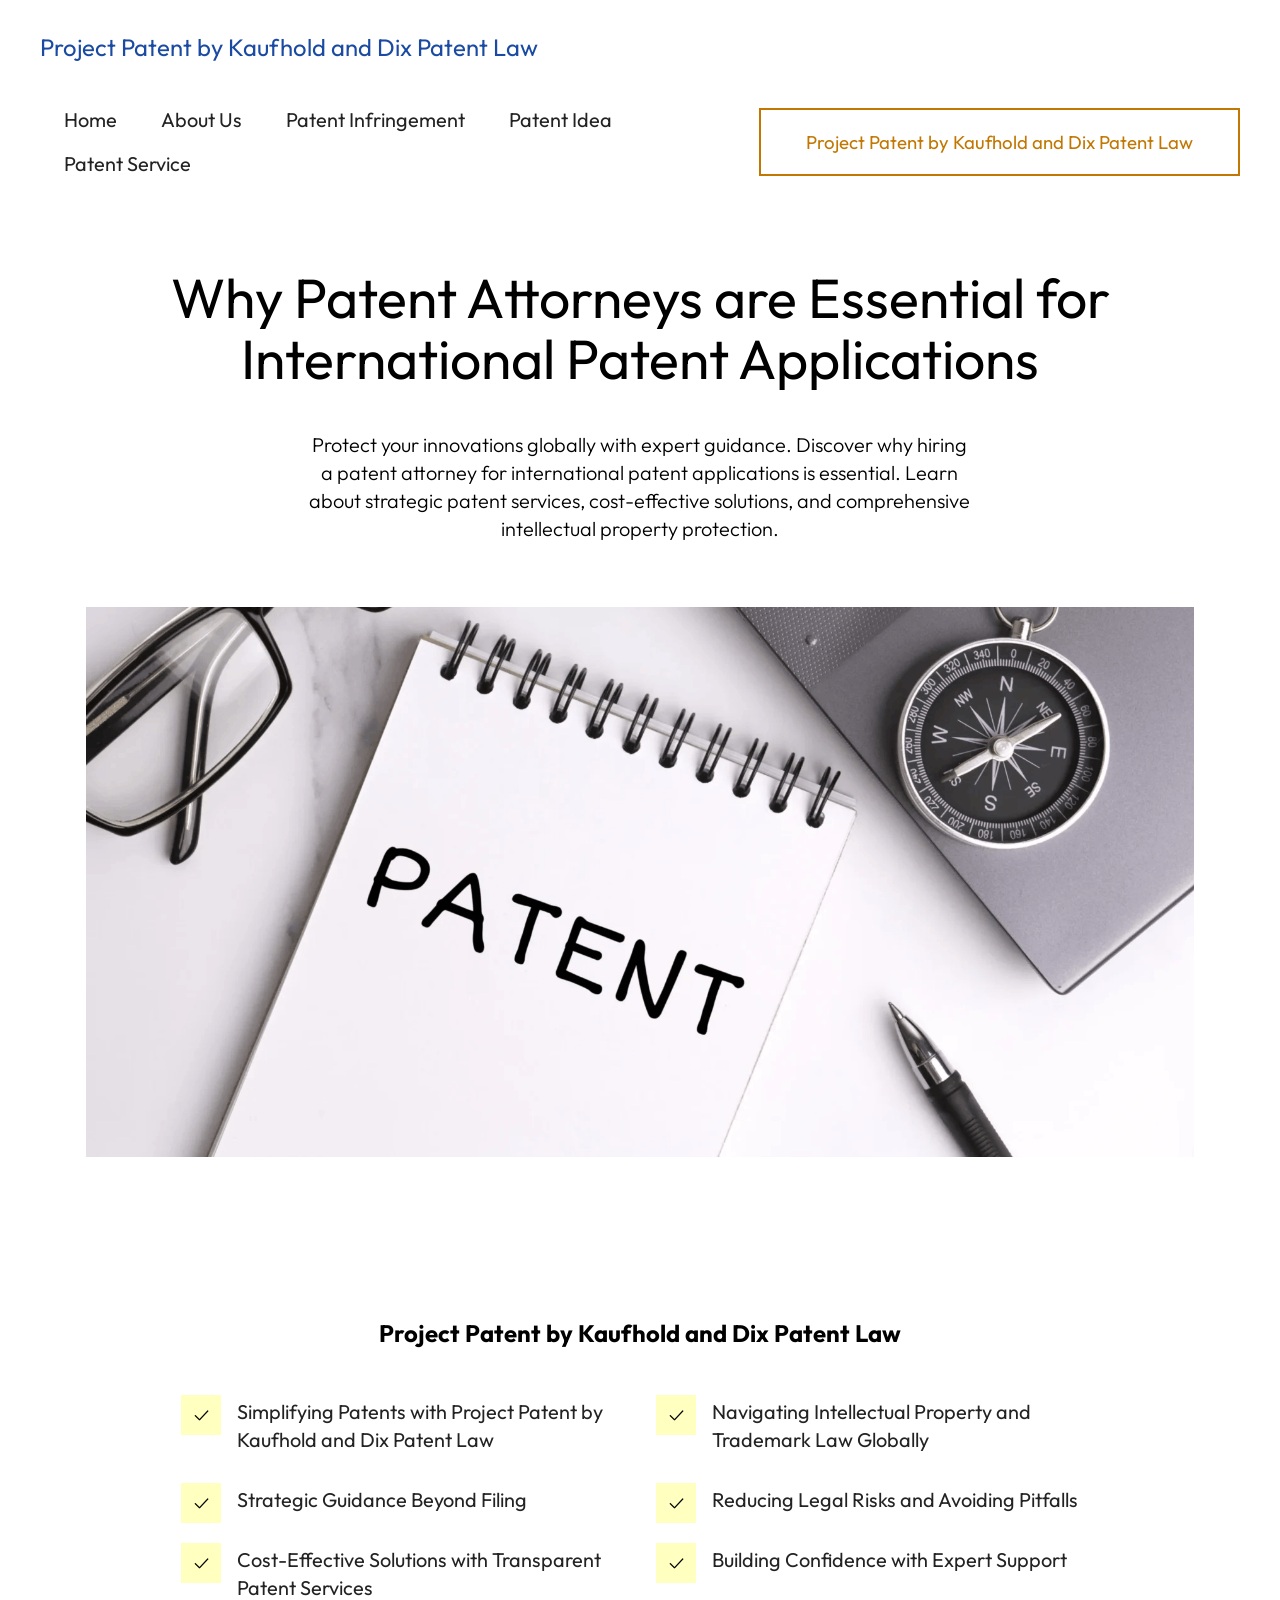
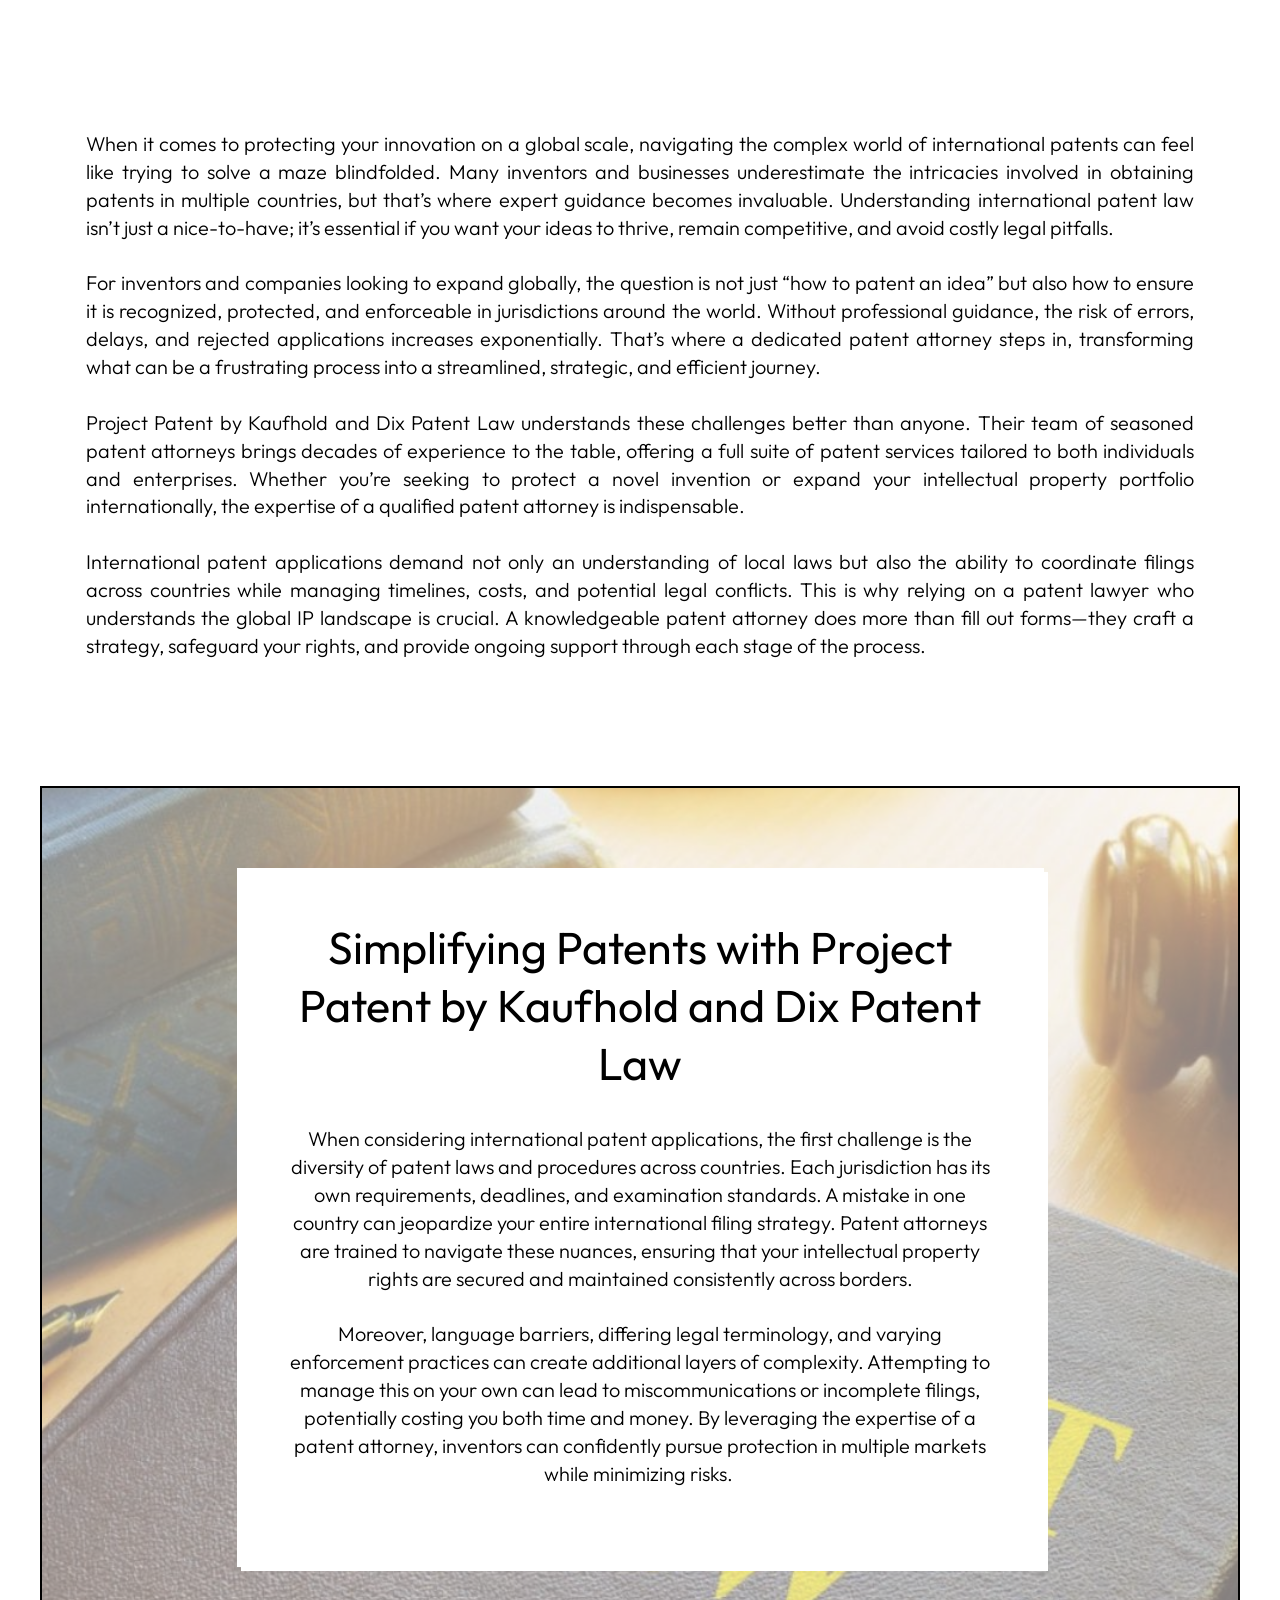
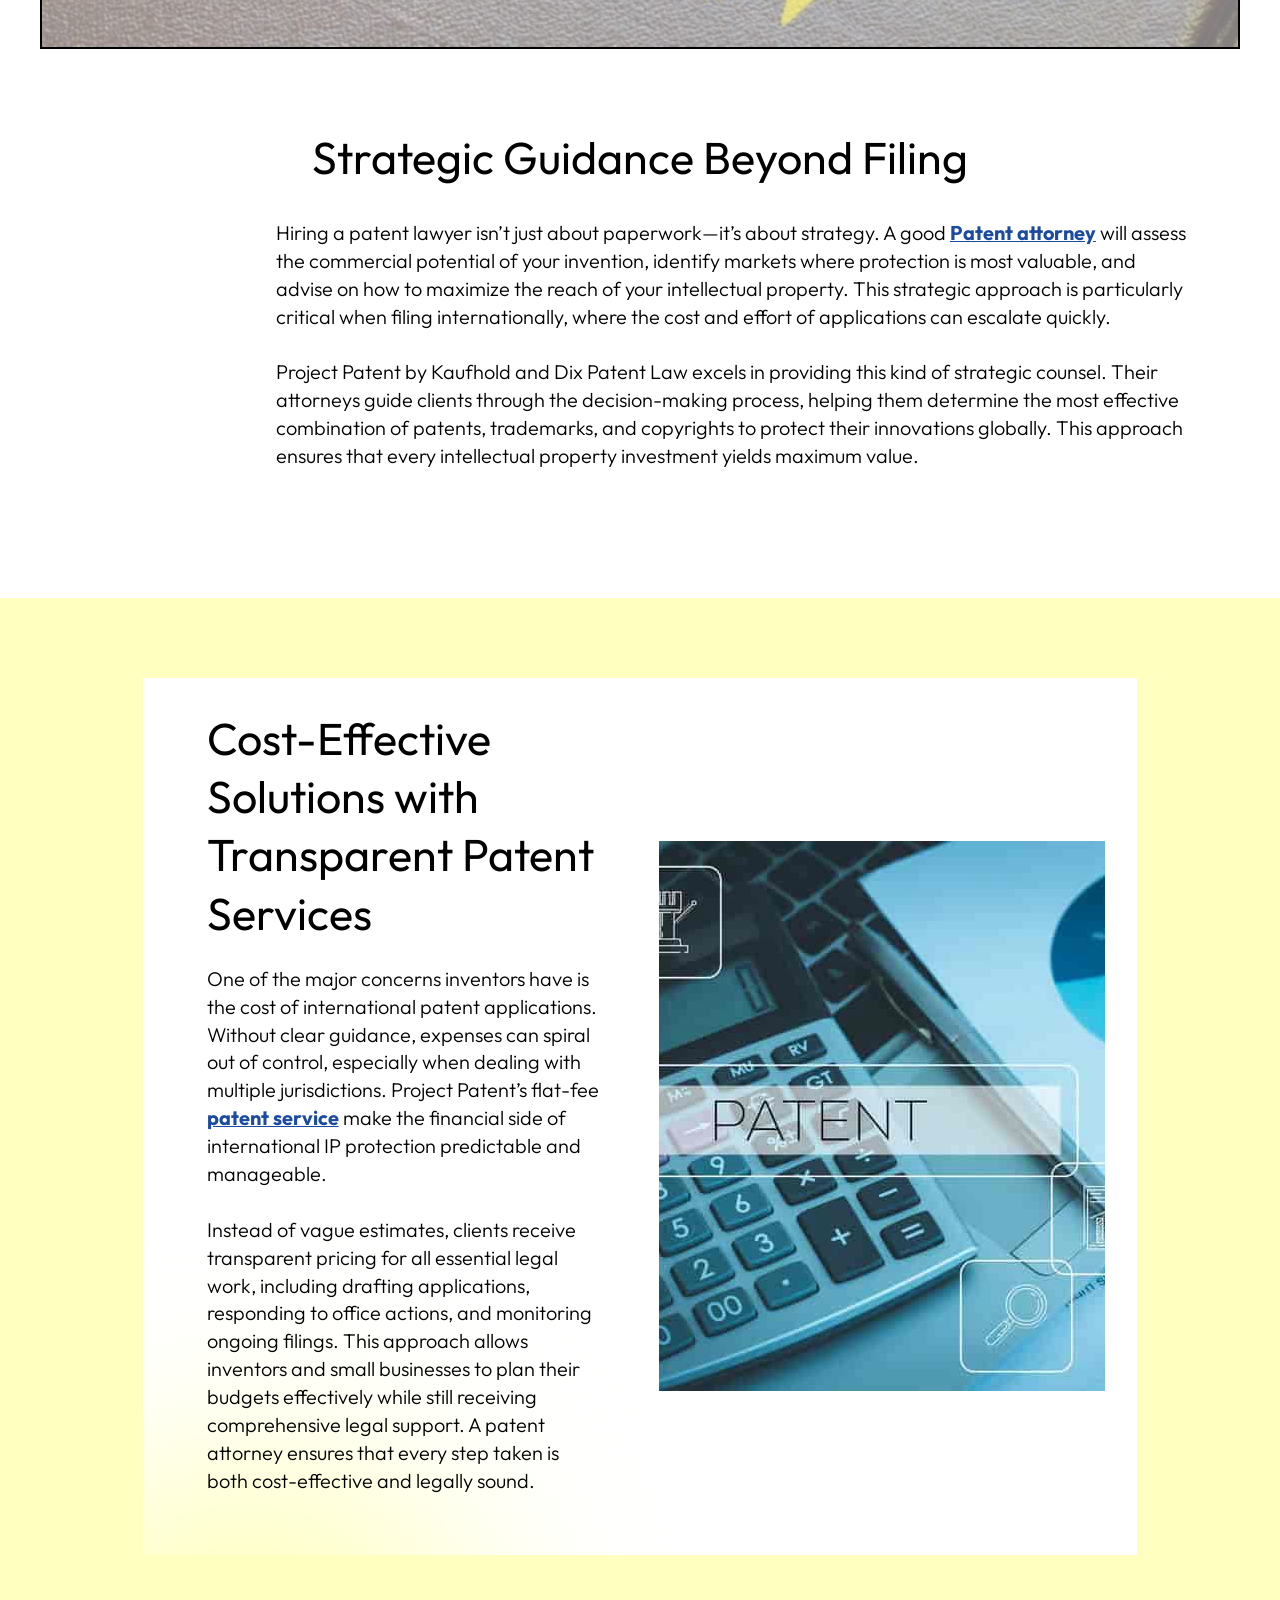
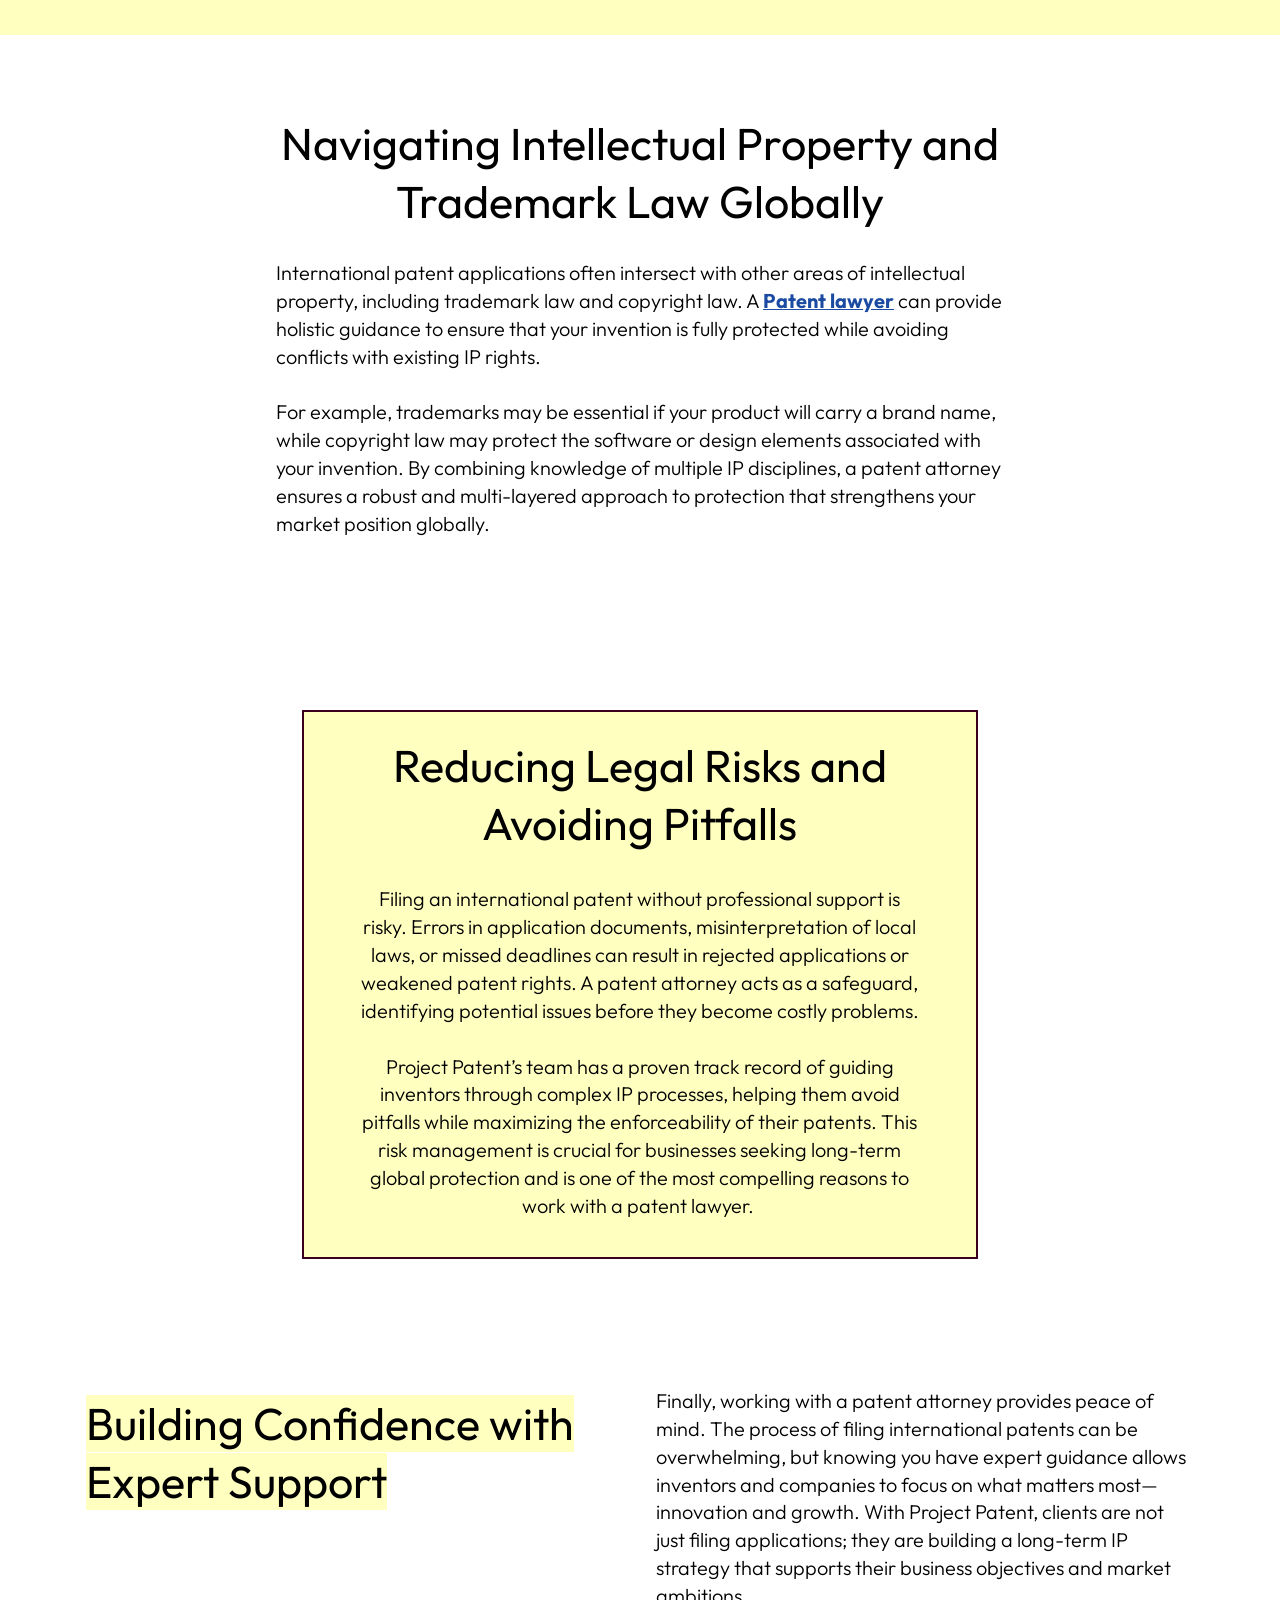
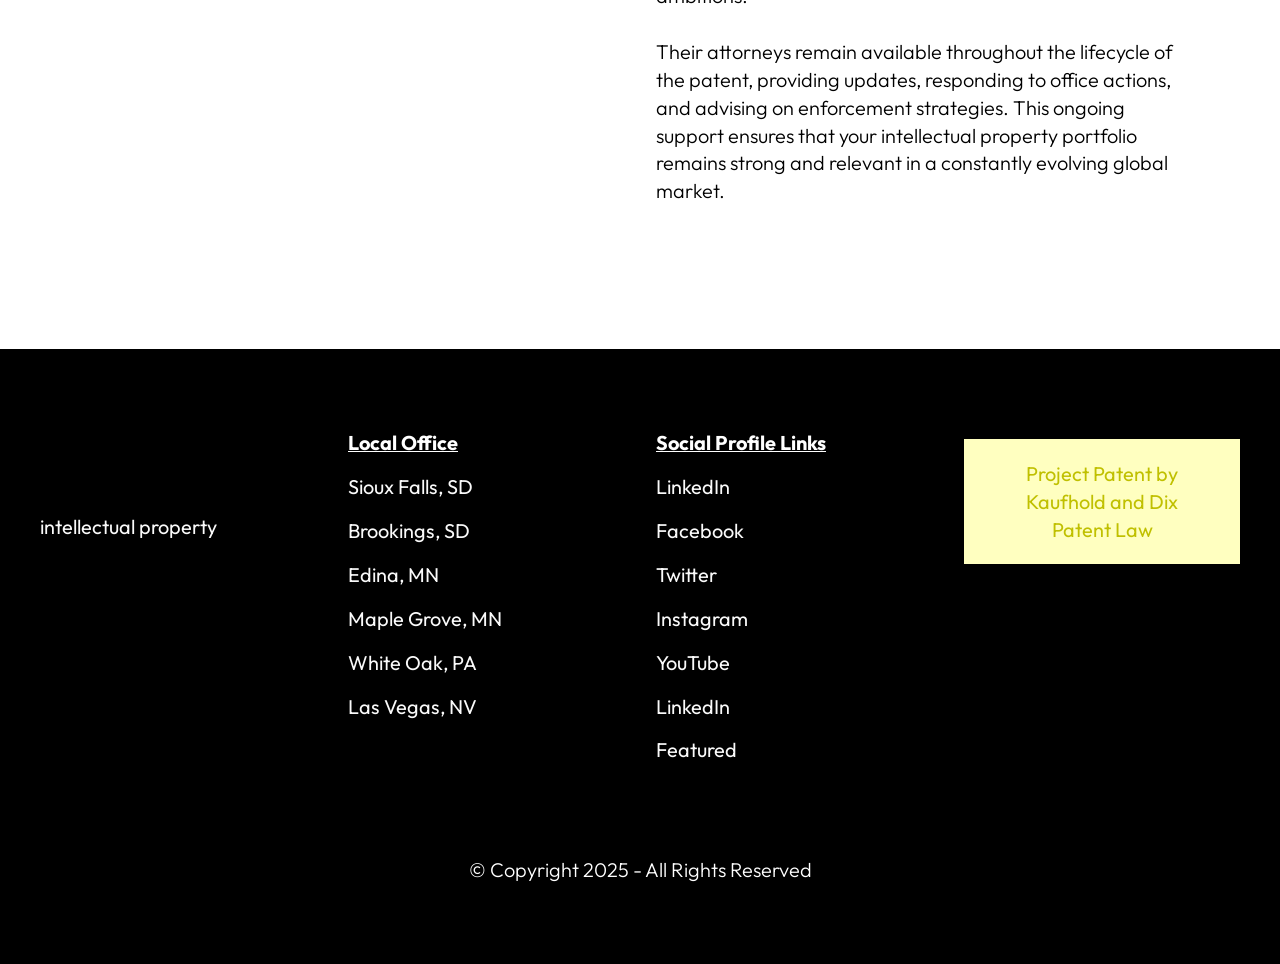
==== index.html @ 0f70f369 "Add files via upload" ====
<!DOCTYPE html>
<html  >
<head>

<script type="application/ld+json">
{
  "@context": "https://schema.org",
  "@type": "Organization",
  "name": "Project Patent by Kaufhold and Dix Patent Law",
  "url": "https://projectpatent.com/",
  "logo": ""
}
</script>
  
  <meta charset="UTF-8">
  <meta http-equiv="X-UA-Compatible" content="IE=edge">
  
  <meta name="viewport" content="width=device-width, initial-scale=1, minimum-scale=1">
  <link rel="shortcut icon" href="assets/images/icon-128x75.png" type="image/x-icon">
  <meta name="description" content="Protect your innovations globally with expert guidance. Discover why hiring a patent attorney for international patent applications is essential. Learn about strategic patent services, cost-effective solutions, and comprehensive intellectual property protection.">
  
  
  <title>Why Patent Attorneys are Essential for International Patent Applications</title>
  <link rel="stylesheet" href="assets/bootstrap/css/bootstrap.min.css">
  <link rel="stylesheet" href="assets/bootstrap/css/bootstrap-grid.min.css">
  <link rel="stylesheet" href="assets/bootstrap/css/bootstrap-reboot.min.css">
  <link rel="stylesheet" href="assets/dropdown/css/style.css">
  <link rel="stylesheet" href="assets/socicon/css/styles.css">
  <link rel="stylesheet" href="assets/theme/css/style.css">
  <link rel="preload" href="https://fonts.googleapis.com/css?family=Outfit:100,200,300,400,500,600,700,800,900&display=swap" as="style" onload="this.onload=null;this.rel='stylesheet'">
  <noscript><link rel="stylesheet" href="https://fonts.googleapis.com/css?family=Outfit:100,200,300,400,500,600,700,800,900&display=swap"></noscript>
  <link rel="preload" as="style" href="assets/mobirise/css/mbr-additional.css?v=E8bxP4"><link rel="stylesheet" href="assets/mobirise/css/mbr-additional.css?v=E8bxP4" type="text/css">

  
  
  
</head>
<body>
  
  <section data-bs-version="5.1" class="menu menu01 holidaym5 cid-uIeLC3ysGR" once="menu" id="menu01-0">
    

    <nav class="navbar navbar-dropdown navbar-expand-lg">
        <div class="content-wrap container-fluid">
            <div class="navbar-brand">
                
                <span class="navbar-caption-wrap"><a class="navbar-caption text-success text-primary display-5" href="index.html">Project Patent by Kaufhold and Dix Patent Law</a></span>
            </div>
            <button class="navbar-toggler" type="button" data-toggle="collapse" data-bs-toggle="collapse" data-target="#navbarSupportedContent" data-bs-target="#navbarSupportedContent" aria-controls="navbarNavAltMarkup" aria-expanded="false" aria-label="Toggle navigation">
                <div class="hamburger">
                    <span></span>
                    <span></span>
                    <span></span>
                    <span></span>
                </div>
            </button>
            <div class="collapse navbar-collapse" id="navbarSupportedContent">
                <ul class="navbar-nav nav-dropdown" data-app-modern-menu="true"><li class="nav-item"><a class="nav-link link text-black text-primary display-7" href="index.html">Home</a></li>
                    <li class="nav-item"><a class="nav-link link text-black text-primary display-7" href="about-us.html">About Us</a></li>
                    <li class="nav-item"><a class="nav-link link text-black text-primary display-7" href="patent-infringement.html">Patent Infringement</a>
                    </li><li class="nav-item"><a class="nav-link link text-black text-primary display-7" href="patent-idea.html">Patent Idea</a></li><li class="nav-item"><a class="nav-link link text-black text-primary display-7" href="patent-service.html">Patent Service</a></li></ul>
                
                <div class="navbar-buttons mbr-section-btn"><a class="btn btn-warning-outline display-4" href="index.html">
                    Project Patent by Kaufhold and Dix Patent Law</a></div>
            </div>
        </div>
    </nav>
</section>

<section data-bs-version="5.1" class="header02 holidaym5 cid-v4wSi3hVFo" id="header02-1m">
    

    
    

    <div class="container">
        <div class="row">
            <div class="col-12">
                <div class="content-wrapper">
                    <h2 class="mbr-section-title mbr-fonts-style display-1">Why Patent Attorneys are Essential for International Patent Applications</h2>
                    <div class="text-wrapper">
						<p class="mbr-text mbr-fonts-style display-7">
                            Protect your innovations globally with expert guidance. Discover why hiring a patent attorney for international patent applications is essential. Learn about strategic patent services, cost-effective solutions, and comprehensive intellectual property protection.
						</p>
					</div>
                    
                    <div class="image-wrapper">
                        <img class="w-100" src="assets/images/patent-law-servicess-in-india-scaled-e1696863213600-1920x873.png" alt="">
                    </div>
					
                </div>
            </div>
        </div>
    </div>
</section>

<section data-bs-version="5.1" class="list1 cid-v4wSSaVEpN" id="list01-1n">
    
    <div class="container">
        <div class="row justify-content-center">
            <div class="col-12">
                <h4 class="mbr-section-title mbr-fonts-style mb-5 display-5"><strong>Project Patent by Kaufhold and Dix Patent Law</strong></h4>
            </div>
            <div class="counter-container col-md-12 col-lg-5">

                <div class="mbr-text mbr-fonts-style display-7">
                    <ul>
                        <li><a href="index.html#article04-0" class="text-black">Simplifying Patents with Project Patent by Kaufhold and Dix Patent Law</a></li><a href="index.html#article04-0" class="text-primary">
                        </a><li><a href="index.html#article1-2" class="text-black">Strategic Guidance Beyond Filing</a></li><a href="index.html#article1-2" class="text-primary">
                        </a><li><a href="index.html#article01-1j" class="text-black">Cost-Effective Solutions with Transparent Patent Services</a></li>
                    </ul>
                </div>
            </div>
            <div class="counter-container col-md-12 col-lg-5">

                <div class="mbr-text mbr-fonts-style display-7">
                    <ul>
                        <li><a href="index.html#aarticle1-4" class="text-black">Navigating Intellectual Property and Trademark Law Globally</a></li><a href="index.html#aarticle1-4" class="text-primary">
                        </a><li><a href="index.html#article04-1k" class="text-black">Reducing Legal Risks and Avoiding Pitfalls</a></li><a href="index.html#article04-1k" class="text-primary">
                        </a><li><a href="index.html#article1-1l" class="text-black">Building Confidence with Expert Support</a></li>
                    </ul>
                </div>
            </div>
        </div>
    </div>
</section>

<section data-bs-version="5.1" class="content5 elevatem5 cid-v4wnvQ86Wc" id="content5-3">

    

    
    

    <div class="container">
        <div class="row">
            <div class="col-12">
                <div class="title-wrapper">
                    
                    <p class="mbr-text mbr-fonts-style display-7">When it comes to protecting your innovation on a global scale, navigating the complex world of international patents can feel like trying to solve a maze blindfolded. Many inventors and businesses underestimate the intricacies involved in obtaining patents in multiple countries, but that’s where expert guidance becomes invaluable. Understanding international patent law isn’t just a nice-to-have; it’s essential if you want your ideas to thrive, remain competitive, and avoid costly legal pitfalls.<br>
<br>For inventors and companies looking to expand globally, the question is not just “how to patent an idea” but also how to ensure it is recognized, protected, and enforceable in jurisdictions around the world. Without professional guidance, the risk of errors, delays, and rejected applications increases exponentially. That’s where a dedicated patent attorney steps in, transforming what can be a frustrating process into a streamlined, strategic, and efficient journey.<br>
<br>Project Patent by Kaufhold and Dix Patent Law understands these challenges better than anyone. Their team of seasoned patent attorneys brings decades of experience to the table, offering a full suite of patent services tailored to both individuals and enterprises. Whether you’re seeking to protect a novel invention or expand your intellectual property portfolio internationally, the expertise of a qualified patent attorney is indispensable.<br>
<br>International patent applications demand not only an understanding of local laws but also the ability to coordinate filings across countries while managing timelines, costs, and potential legal conflicts. This is why relying on a patent lawyer who understands the global IP landscape is crucial. A knowledgeable patent attorney does more than fill out forms—they craft a strategy, safeguard your rights, and provide ongoing support through each stage of the process.
<br><br><br>
                    </p>
                    
                    <div class="container-wrapper"></div>
                </div>
            </div>
        </div>
    </div>
</section>

<section data-bs-version="5.1" class="article04 servicem5 cid-v4wmgPw8dg" id="article04-0">
    

    
    

    <div class="container-fluid">
        <div class="row">
            <div class="col-12">
                <div class="content-wrapper">
                    <div class="card-wrapper">
                        <h2 class="mbr-section-title mbr-fonts-style display-2">Simplifying Patents with Project Patent by Kaufhold and Dix Patent Law</h2>
                        <p class="mbr-text mbr-fonts-style display-7">When considering international patent applications, the first challenge is the diversity of patent laws and procedures across countries. Each jurisdiction has its own requirements, deadlines, and examination standards. A mistake in one country can jeopardize your entire international filing strategy. Patent attorneys are trained to navigate these nuances, ensuring that your intellectual property rights are secured and maintained consistently across borders.<br>
<br>Moreover, language barriers, differing legal terminology, and varying enforcement practices can create additional layers of complexity. Attempting to manage this on your own can lead to miscommunications or incomplete filings, potentially costing you both time and money. By leveraging the expertise of a patent attorney, inventors can confidently pursue protection in multiple markets while minimizing risks.&nbsp;<br><br></p>
                    </div>
                    <div class="image-wrapper">
                        <img src="assets/images/patent-attorneys-1280x720.jpg" alt="">
                    </div>
                </div>
            </div>
        </div>
    </div>
</section>

<section data-bs-version="5.1" class="tutorm5 article1 cid-v4wnfIN66m" id="article1-2">
	
	<div class="container">
		<div class="row justify-content-end">
			<div class="col-md-12 col-lg-12">
				
				<h3 class="mbr-section-title mbr-fonts-style mb-4 mt-0 display-2">Strategic Guidance Beyond Filing</h3>
			</div>
			<div class="col-md-12 col-lg-10">
				<p class="mbr-text mbr-fonts-style display-7">Hiring a patent lawyer isn’t just about paperwork—it’s about strategy. A good <a href="https://projectpatent.com/" class="text-success"><strong><u>Patent attorney</u></strong></a> will assess the commercial potential of your invention, identify markets where protection is most valuable, and advise on how to maximize the reach of your intellectual property. This strategic approach is particularly critical when filing internationally, where the cost and effort of applications can escalate quickly.<br>
<br>Project Patent by Kaufhold and Dix Patent Law excels in providing this kind of strategic counsel. Their attorneys guide clients through the decision-making process, helping them determine the most effective combination of patents, trademarks, and copyrights to protect their innovations globally. This approach ensures that every intellectual property investment yields maximum value.&nbsp;<br></p>
			</div>
		</div>
	</div>
</section>

<section data-bs-version="5.1" class="article01 solvem5 cid-v4wQOgQozN" id="article01-1j">
    

    
    

    <div class="container-fluid">
        <div class="row justify-content-center">
            <div class="col-12 col-lg-10">
                <div class="card-wrapper">
                    <div class="gradient-wrapper"></div>
                    <div class="content-wrapper card">
                        
                        <h2 class="mbr-section-title mbr-fonts-style display-2">Cost-Effective Solutions with Transparent Patent Services</h2>
                        <p class="mbr-text mbr-fonts-style display-7">One of the major concerns inventors have is the cost of international patent applications. Without clear guidance, expenses can spiral out of control, especially when dealing with multiple jurisdictions. Project Patent’s flat-fee <a href="https://projectpatent.com/practice/patent-types" class="text-success"><strong><u>patent service</u></strong></a> make the financial side of international IP protection predictable and manageable.<br>
<br>Instead of vague estimates, clients receive transparent pricing for all essential legal work, including drafting applications, responding to office actions, and monitoring ongoing filings. This approach allows inventors and small businesses to plan their budgets effectively while still receiving comprehensive legal support. A patent attorney ensures that every step taken is both cost-effective and legally sound.&nbsp;<br><br></p>
                        
                    </div>
                    <div class="image-wrapper card">
                        <img src="assets/images/screenshot-1-patent-search-services-1-ysrge-741x550.jpg" alt="">
                    </div>
                </div>
            </div>
        </div>
    </div>
</section>

<section data-bs-version="5.1" class="article1 shopm5 cid-v4wnTp1Ty7" id="aarticle1-4">
    

    
    
    <div class="container">
        <div class="row justify-content-center">
            <div class="title col-md-12 col-lg-8">
                <h3 class="mbr-section-title mbr-fonts-style align-center mb-0 display-2">Navigating Intellectual Property and Trademark Law Globally</h3>
                <h4 class="mbr-section-subtitle align-center mbr-fonts-style mb-0 display-7"><br><div>International patent applications often intersect with other areas of intellectual property, including trademark law and copyright law. A <a href="https://projectpatent.com/how-to-patent-an-idea" class="text-success"><strong><u>Patent lawyer</u></strong></a> can provide holistic guidance to ensure that your invention is fully protected while avoiding conflicts with existing IP rights.</div><br><div>
</div><div>For example, trademarks may be essential if your product will carry a brand name, while copyright law may protect the software or design elements associated with your invention. By combining knowledge of multiple IP disciplines, a patent attorney ensures a robust and multi-layered approach to protection that strengthens your market position globally.
</div><div><br></div></h4>
                
            </div>
        </div>
    </div>
</section>

<section data-bs-version="5.1" class="article04 patientm5 cid-v4wRDvpsAF" id="article04-1k">
    

    
    

    <div class="container-fluid">
        <div class="row justify-content-center">
            <div class="col-12 col-lg-10">
                <div class="content-wrapper">
                    <div class="card-wrapper">
                        
                        <div class="title-wrapper">
                            <h2 class="mbr-section-title mbr-fonts-style display-2">Reducing Legal Risks and Avoiding Pitfalls</h2>
                        </div>
                        <div class="text-wrapper">
                            <p class="mbr-text mbr-fonts-style display-7">Filing an international patent without professional support is risky. Errors in application documents, misinterpretation of local laws, or missed deadlines can result in rejected applications or weakened patent rights. A patent attorney acts as a safeguard, identifying potential issues before they become costly problems.<br>
<br>Project Patent’s team has a proven track record of guiding inventors through complex IP processes, helping them avoid pitfalls while maximizing the enforceability of their patents. This risk management is crucial for businesses seeking long-term global protection and is one of the most compelling reasons to work with a patent lawyer.&nbsp;<br></p>
                        </div>
                        
                    </div>
                </div>
            </div>
        </div>
    </div>
</section>

<section data-bs-version="5.1" class="talkm5 article1 cid-v4wRRS3TQz" id="article1-1l">
	
	<div class="container">
		<div class="row justify-content-center">
			<div class="col-12 col-md align">
				<br>
				<h6 class="mbr-section-subtitle mbr-fonts-style mt-0 display-2">Building Confidence with Expert Support</h6>
			</div>
			<div class="col-md-12 my col-lg-6">
				<p class="mbr-text mbr-fonts-style mt-0 mb-0 pt-3 display-7">Finally, working with a patent attorney provides peace of mind. The process of filing international patents can be overwhelming, but knowing you have expert guidance allows inventors and companies to focus on what matters most—innovation and growth. With Project Patent, clients are not just filing applications; they are building a long-term IP strategy that supports their business objectives and market ambitions.<br>
<br>Their attorneys remain available throughout the lifecycle of the patent, providing updates, responding to office actions, and advising on enforcement strategies. This ongoing support ensures that your intellectual property portfolio remains strong and relevant in a constantly evolving global market.&nbsp;<br></p>
			</div>
		</div>
	</div>
</section>

<section data-bs-version="5.1" class="footer01 holidaym5 cid-uIeM3BVUKi" once="footers" id="footer01-g">
    

    
    

    <div class="container-fluid">
        <div class="row">
            <div class="col-12 col-lg-3">
                <div class="title-wrapper">
                    <h2 class="mbr-section-title mbr-fonts-style display-7"><a href="index.html" class="text-white"><br></a><br><br><a href="https://patentattorney.pages.dev/
" class="text-white">intellectual property</a></h2>
                </div>
            </div>
            <div class="col-12 col-lg-3">
                <div class="nav-wrapper">
                    <ul class="list mbr-fonts-style display-7">
                        <li class="item-wrap"><strong><u>Local Office</u></strong></li>
                        <li class="item-wrap"><a href="https://maps.app.goo.gl/QAoEsSXfuFz98AeW6" class="text-white">Sioux Falls, SD</a>
</li><li class="item-wrap"><a href="https://maps.app.goo.gl/FryrWgVqUQseBWjR9" class="text-white">Brookings, SD</a>
</li><li class="item-wrap"><a href="https://maps.app.goo.gl/3b91AK1cxVoUeaT87" class="text-white">Edina, MN</a>
</li><li class="item-wrap"><a href="https://maps.app.goo.gl/Ftm4C1RJTXV5syiF9" class="text-white">Maple Grove, MN</a>
</li><li class="item-wrap"><a href="https://maps.app.goo.gl/7kUKJ81yMYNYSNBJ6" class="text-white">White Oak, PA</a>
</li><li class="item-wrap"><a href="https://maps.app.goo.gl/A8KwVt1ZNx52qMy4A" class="text-white">Las Vegas, NV</a></li>
                    </ul>
                </div>
            </div>
            <div class="col-12 col-lg-3">
                <div class="nav-wrapper">
                    <ul class="list mbr-fonts-style display-7">
                        <li class="item-wrap"><strong><u>Social Profile Links</u></strong></li>
                        <li class="item-wrap"><a href="https://www.linkedin.com/company/kaufhold-dix-patent-law" class="text-white">LinkedIn</a>
</li><li class="item-wrap"><a href="https://www.facebook.com/kaufholdlaw/" class="text-white">Facebook</a>
</li><li class="item-wrap"><a href="https://x.com/Kaufhold_Dix" class="text-white">Twitter</a>
</li><li class="item-wrap"><a href="https://www.instagram.com/kaufhold_dix/" class="text-white">Instagram</a>
</li><li class="item-wrap"><a href="https://www.youtube.com/channel/UCqrubqevEuwUTIYhiWQu7wQ" class="text-white">YouTube</a>
</li><li class="item-wrap"><a href="https://www.linkedin.com/in/sean-kaufhold-381ba010" class="text-white">LinkedIn</a>
</li><li class="item-wrap"><a href="https://featured.com/p/sean-kaufhold" class="text-white">Featured</a></li>
                    </ul>
                </div>
            </div>
            <div class="col-12 col-lg-3">
                <div class="mbr-section-btn"><a class="btn btn-primary display-7" href="https://projectpatent.com/">
                        Project Patent by Kaufhold and Dix Patent Law
                    </a></div>
            </div>
            <div class="col-12">
                
                <p class="mbr-copy mbr-fonts-style display-7">
                    <br>© Copyright 2025 - All Rights Reserved
                </p>
            </div>
        </div>
    </div>
</section>


<script src="assets/bootstrap/js/bootstrap.bundle.min.js"></script>
  <script src="assets/smoothscroll/smooth-scroll.js"></script>
  <script src="assets/ytplayer/index.js"></script>
  <script src="assets/dropdown/js/navbar-dropdown.js"></script>
  <script src="assets/theme/js/script.js"></script>
  
  
  
</body>
</html>
---- assets/dropdown/css/style.css ----
.navbar-dropdown {
  left: 0;
  padding: 0;
  position: absolute;
  right: 0;
  top: 0;
  transition: all 0.45s ease;
  z-index: 1030;
  background: #282828; }
  .navbar-dropdown .navbar-logo {
    margin-right: 0.8rem;
    transition: margin 0.3s ease-in-out;
    vertical-align: middle; }
    .navbar-dropdown .navbar-logo img {
      height: 3.125rem;
      transition: all 0.3s ease-in-out; }
    .navbar-dropdown .navbar-logo.mbr-iconfont {
      font-size: 3.125rem;
      line-height: 3.125rem; }
  .navbar-dropdown .navbar-caption {
    font-weight: 700;
    white-space: normal;
    vertical-align: -4px;
    line-height: 3.125rem !important; }
    .navbar-dropdown .navbar-caption, .navbar-dropdown .navbar-caption:hover {
      color: inherit;
      text-decoration: none; }
  .navbar-dropdown .mbr-iconfont + .navbar-caption {
    vertical-align: -1px; }
  .navbar-dropdown.navbar-fixed-top {
    position: fixed; }
  .navbar-dropdown .navbar-brand span {
    vertical-align: -4px; }
  .navbar-dropdown.bg-color.transparent {
    background: none; }
  .navbar-dropdown.navbar-short .navbar-brand {
    padding: 0.625rem 0; }
    .navbar-dropdown.navbar-short .navbar-brand span {
      vertical-align: -1px; }
  .navbar-dropdown.navbar-short .navbar-caption {
    line-height: 2.375rem !important;
    vertical-align: -2px; }
  .navbar-dropdown.navbar-short .navbar-logo {
    margin-right: 0.5rem; }
    .navbar-dropdown.navbar-short .navbar-logo img {
      height: 2.375rem; }
    .navbar-dropdown.navbar-short .navbar-logo.mbr-iconfont {
      font-size: 2.375rem;
      line-height: 2.375rem; }
  .navbar-dropdown.navbar-short .mbr-table-cell {
    height: 3.625rem; }
  .navbar-dropdown .navbar-close {
    left: 0.6875rem;
    position: fixed;
    top: 0.75rem;
    z-index: 1000; }
  .navbar-dropdown .hamburger-icon {
    content: "";
    display: inline-block;
    vertical-align: middle;
    width: 16px;
    -webkit-box-shadow: 0 -6px 0 1px #282828,0 0 0 1px #282828,0 6px 0 1px #282828;
    -moz-box-shadow: 0 -6px 0 1px #282828,0 0 0 1px #282828,0 6px 0 1px #282828;
    box-shadow: 0 -6px 0 1px #282828,0 0 0 1px #282828,0 6px 0 1px #282828; }

.dropdown-menu .dropdown-toggle[data-toggle="dropdown-submenu"]::after {
  border-bottom: 0.35em solid transparent;
  border-left: 0.35em solid;
  border-right: 0;
  border-top: 0.35em solid transparent;
  margin-left: 0.3rem; }

.dropdown-menu .dropdown-item:focus {
  outline: 0; }

.nav-dropdown {
  font-size: 0.75rem;
  font-weight: 500;
  height: auto !important; }
  .nav-dropdown .nav-btn {
    padding-left: 1rem; }
  .nav-dropdown .link {
    margin: .667em 1.667em;
    font-weight: 500;
    padding: 0;
    transition: color .2s ease-in-out; }
    .nav-dropdown .link.dropdown-toggle {
      margin-right: 2.583em; }
      .nav-dropdown .link.dropdown-toggle::after {
        margin-left: .25rem;
        border-top: 0.35em solid;
        border-right: 0.35em solid transparent;
        border-left: 0.35em solid transparent;
        border-bottom: 0; }
      .nav-dropdown .link.dropdown-toggle[aria-expanded="true"] {
        margin: 0;
        padding: 0.667em 3.263em  0.667em 1.667em; }
  .nav-dropdown .link::after,
  .nav-dropdown .dropdown-item::after {
    color: inherit; }
  .nav-dropdown .btn {
    font-size: 0.75rem;
    font-weight: 700;
    letter-spacing: 0;
    margin-bottom: 0;
    padding-left: 1.25rem;
    padding-right: 1.25rem; }
  .nav-dropdown .dropdown-menu {
    border-radius: 0;
    border: 0;
    left: 0;
    margin: 0;
    padding-bottom: 1.25rem;
    padding-top: 1.25rem;
    position: relative; }
  .nav-dropdown .dropdown-submenu {
    margin-left: 0.125rem;
    top: 0; }
  .nav-dropdown .dropdown-item {
    font-weight: 500;
    line-height: 2;
    padding: 0.3846em 4.615em 0.3846em 1.5385em;
    position: relative;
    transition: color .2s ease-in-out, background-color .2s ease-in-out; }
    .nav-dropdown .dropdown-item::after {
      margin-top: -0.3077em;
      position: absolute;
      right: 1.1538em;
      top: 50%; }
    .nav-dropdown .dropdown-item:focus, .nav-dropdown .dropdown-item:hover {
      background: none; }

@media (max-width: 767px) {
  .nav-dropdown.navbar-toggleable-sm {
    bottom: 0;
    display: none;
    left: 0;
    overflow-x: hidden;
    position: fixed;
    top: 0;
    transform: translateX(-100%);
    -ms-transform: translateX(-100%);
    -webkit-transform: translateX(-100%);
    width: 18.75rem;
    z-index: 999; } }
.nav-dropdown.navbar-toggleable-xl {
  bottom: 0;
  display: none;
  left: 0;
  overflow-x: hidden;
  position: fixed;
  top: 0;
  transform: translateX(-100%);
  -ms-transform: translateX(-100%);
  -webkit-transform: translateX(-100%);
  width: 18.75rem;
  z-index: 999; }

.nav-dropdown-sm {
  display: block !important;
  overflow-x: hidden;
  overflow: auto;
  padding-top: 3.875rem; }
  .nav-dropdown-sm::after {
    content: "";
    display: block;
    height: 3rem;
    width: 100%; }
  .nav-dropdown-sm.collapse.in ~ .navbar-close {
    display: block !important; }
  .nav-dropdown-sm.collapsing, .nav-dropdown-sm.collapse.in {
    transform: translateX(0);
    -ms-transform: translateX(0);
    -webkit-transform: translateX(0);
    transition: all 0.25s ease-out;
    -webkit-transition: all 0.25s ease-out;
    background: #282828; }
  .nav-dropdown-sm.collapsing[aria-expanded="false"] {
    transform: translateX(-100%);
    -ms-transform: translateX(-100%);
    -webkit-transform: translateX(-100%); }
  .nav-dropdown-sm .nav-item {
    display: block;
    margin-left: 0 !important;
    padding-left: 0; }
  .nav-dropdown-sm .link,
  .nav-dropdown-sm .dropdown-item {
    border-top: 1px dotted rgba(255, 255, 255, 0.1);
    font-size: 0.8125rem;
    line-height: 1.6;
    margin: 0 !important;
    padding: 0.875rem 2.4rem 0.875rem 1.5625rem !important;
    position: relative;
    white-space: normal; }
    .nav-dropdown-sm .link:focus, .nav-dropdown-sm .link:hover,
    .nav-dropdown-sm .dropdown-item:focus,
    .nav-dropdown-sm .dropdown-item:hover {
      background: rgba(0, 0, 0, 0.2) !important;
      color: #c0a375; }
  .nav-dropdown-sm .nav-btn {
    position: relative;
    padding: 1.5625rem 1.5625rem 0 1.5625rem; }
    .nav-dropdown-sm .nav-btn::before {
      border-top: 1px dotted rgba(255, 255, 255, 0.1);
      content: "";
      left: 0;
      position: absolute;
      top: 0;
      width: 100%; }
    .nav-dropdown-sm .nav-btn + .nav-btn {
      padding-top: 0.625rem; }
      .nav-dropdown-sm .nav-btn + .nav-btn::before {
        display: none; }
  .nav-dropdown-sm .btn {
    padding: 0.625rem 0; }
  .nav-dropdown-sm .dropdown-toggle[data-toggle="dropdown-submenu"]::after {
    margin-left: .25rem;
    border-top: 0.35em solid;
    border-right: 0.35em solid transparent;
    border-left: 0.35em solid transparent;
    border-bottom: 0; }
  .nav-dropdown-sm .dropdown-toggle[data-toggle="dropdown-submenu"][aria-expanded="true"]::after {
    border-top: 0;
    border-right: 0.35em solid transparent;
    border-left: 0.35em solid transparent;
    border-bottom: 0.35em solid; }
  .nav-dropdown-sm .dropdown-menu {
    margin: 0;
    padding: 0;
    position: relative;
    top: 0;
    left: 0;
    width: 100%;
    border: 0;
    float: none;
    border-radius: 0;
    background: none; }
  .nav-dropdown-sm .dropdown-submenu {
    left: 100%;
    margin-left: 0.125rem;
    margin-top: -1.25rem;
    top: 0; }

.navbar-toggleable-sm .nav-dropdown .dropdown-menu {
  position: absolute; }

.navbar-toggleable-sm .nav-dropdown .dropdown-submenu {
  left: 100%;
  margin-left: 0.125rem;
  margin-top: -1.25rem;
  top: 0; }

.navbar-toggleable-sm.opened .nav-dropdown .dropdown-menu {
  position: relative; }

.navbar-toggleable-sm.opened .nav-dropdown .dropdown-submenu {
  left: 0;
  margin-left: 00rem;
  margin-top: 0rem;
  top: 0; }

.is-builder .nav-dropdown.collapsing {
  transition: none !important; }
---- assets/socicon/css/styles.css ----
@charset "UTF-8";

@font-face {
  font-family: 'Socicon';
  src:  url('../fonts/socicon.eot');
  src:  url('../fonts/socicon.eot?#iefix') format('embedded-opentype'),
    url('../fonts/socicon.woff2') format('woff2'),
    url('../fonts/socicon.ttf') format('truetype'),
    url('../fonts/socicon.woff') format('woff'),
    url('../fonts/socicon.svg#socicon') format('svg');
  font-weight: normal;
  font-style: normal;
  font-display: swap;
}

[data-icon]:before {
  font-family: "socicon" !important;
  content: attr(data-icon);
  font-style: normal !important;
  font-weight: normal !important;
  font-variant: normal !important;
  text-transform: none !important;
  speak: none;
  line-height: 1;
  -webkit-font-smoothing: antialiased;
  -moz-osx-font-smoothing: grayscale;
}

[class^="socicon-"], [class*=" socicon-"] {
  /* use !important to prevent issues with browser extensions that change fonts */
  font-family: 'Socicon' !important;
  speak: none;
  font-style: normal;
  font-weight: normal;
  font-variant: normal;
  text-transform: none;
  line-height: 1;

  /* Better Font Rendering =========== */
  -webkit-font-smoothing: antialiased;
  -moz-osx-font-smoothing: grayscale;
}

.socicon-500px:before {
  content: "\e000";
}
.socicon-8tracks:before {
  content: "\e001";
}
.socicon-airbnb:before {
  content: "\e002";
}
.socicon-alliance:before {
  content: "\e003";
}
.socicon-amazon:before {
  content: "\e004";
}
.socicon-amplement:before {
  content: "\e005";
}
.socicon-android:before {
  content: "\e006";
}
.socicon-angellist:before {
  content: "\e007";
}
.socicon-apple:before {
  content: "\e008";
}
.socicon-appnet:before {
  content: "\e009";
}
.socicon-baidu:before {
  content: "\e00a";
}
.socicon-bandcamp:before {
  content: "\e00b";
}
.socicon-battlenet:before {
  content: "\e00c";
}
.socicon-mixer:before {
  content: "\e00d";
}
.socicon-bebee:before {
  content: "\e00e";
}
.socicon-bebo:before {
  content: "\e00f";
}
.socicon-behance:before {
  content: "\e010";
}
.socicon-blizzard:before {
  content: "\e011";
}
.socicon-blogger:before {
  content: "\e012";
}
.socicon-buffer:before {
  content: "\e013";
}
.socicon-chrome:before {
  content: "\e014";
}
.socicon-coderwall:before {
  content: "\e015";
}
.socicon-curse:before {
  content: "\e016";
}
.socicon-dailymotion:before {
  content: "\e017";
}
.socicon-deezer:before {
  content: "\e018";
}
.socicon-delicious:before {
  content: "\e019";
}
.socicon-deviantart:before {
  content: "\e01a";
}
.socicon-diablo:before {
  content: "\e01b";
}
.socicon-digg:before {
  content: "\e01c";
}
.socicon-discord:before {
  content: "\e01d";
}
.socicon-disqus:before {
  content: "\e01e";
}
.socicon-douban:before {
  content: "\e01f";
}
.socicon-draugiem:before {
  content: "\e020";
}
.socicon-dribbble:before {
  content: "\e021";
}
.socicon-drupal:before {
  content: "\e022";
}
.socicon-ebay:before {
  content: "\e023";
}
.socicon-ello:before {
  content: "\e024";
}
.socicon-endomodo:before {
  content: "\e025";
}
.socicon-envato:before {
  content: "\e026";
}
.socicon-etsy:before {
  content: "\e027";
}
.socicon-facebook:before {
  content: "\e028";
}
.socicon-feedburner:before {
  content: "\e029";
}
.socicon-filmweb:before {
  content: "\e02a";
}
.socicon-firefox:before {
  content: "\e02b";
}
.socicon-flattr:before {
  content: "\e02c";
}
.socicon-flickr:before {
  content: "\e02d";
}
.socicon-formulr:before {
  content: "\e02e";
}
.socicon-forrst:before {
  content: "\e02f";
}
.socicon-foursquare:before {
  content: "\e030";
}
.socicon-friendfeed:before {
  content: "\e031";
}
.socicon-github:before {
  content: "\e032";
}
.socicon-goodreads:before {
  content: "\e033";
}
.socicon-google:before {
  content: "\e034";
}
.socicon-googlescholar:before {
  content: "\e035";
}
.socicon-googlegroups:before {
  content: "\e036";
}
.socicon-googlephotos:before {
  content: "\e037";
}
.socicon-googleplus:before {
  content: "\e038";
}
.socicon-grooveshark:before {
  content: "\e039";
}
.socicon-hackerrank:before {
  content: "\e03a";
}
.socicon-hearthstone:before {
  content: "\e03b";
}
.socicon-hellocoton:before {
  content: "\e03c";
}
.socicon-heroes:before {
  content: "\e03d";
}
.socicon-smashcast:before {
  content: "\e03e";
}
.socicon-horde:before {
  content: "\e03f";
}
.socicon-houzz:before {
  content: "\e040";
}
.socicon-icq:before {
  content: "\e041";
}
.socicon-identica:before {
  content: "\e042";
}
.socicon-imdb:before {
  content: "\e043";
}
.socicon-instagram:before {
  content: "\e044";
}
.socicon-issuu:before {
  content: "\e045";
}
.socicon-istock:before {
  content: "\e046";
}
.socicon-itunes:before {
  content: "\e047";
}
.socicon-keybase:before {
  content: "\e048";
}
.socicon-lanyrd:before {
  content: "\e049";
}
.socicon-lastfm:before {
  content: "\e04a";
}
.socicon-line:before {
  content: "\e04b";
}
.socicon-linkedin:before {
  content: "\e04c";
}
.socicon-livejournal:before {
  content: "\e04d";
}
.socicon-lyft:before {
  content: "\e04e";
}
.socicon-macos:before {
  content: "\e04f";
}
.socicon-mail:before {
  content: "\e050";
}
.socicon-medium:before {
  content: "\e051";
}
.socicon-meetup:before {
  content: "\e052";
}
.socicon-mixcloud:before {
  content: "\e053";
}
.socicon-modelmayhem:before {
  content: "\e054";
}
.socicon-mumble:before {
  content: "\e055";
}
.socicon-myspace:before {
  content: "\e056";
}
.socicon-newsvine:before {
  content: "\e057";
}
.socicon-nintendo:before {
  content: "\e058";
}
.socicon-npm:before {
  content: "\e059";
}
.socicon-odnoklassniki:before {
  content: "\e05a";
}
.socicon-openid:before {
  content: "\e05b";
}
.socicon-opera:before {
  content: "\e05c";
}
.socicon-outlook:before {
  content: "\e05d";
}
.socicon-overwatch:before {
  content: "\e05e";
}
.socicon-patreon:before {
  content: "\e05f";
}
.socicon-paypal:before {
  content: "\e060";
}
.socicon-periscope:before {
  content: "\e061";
}
.socicon-persona:before {
  content: "\e062";
}
.socicon-pinterest:before {
  content: "\e063";
}
.socicon-play:before {
  content: "\e064";
}
.socicon-player:before {
  content: "\e065";
}
.socicon-playstation:before {
  content: "\e066";
}
.socicon-pocket:before {
  content: "\e067";
}
.socicon-qq:before {
  content: "\e068";
}
.socicon-quora:before {
  content: "\e069";
}
.socicon-raidcall:before {
  content: "\e06a";
}
.socicon-ravelry:before {
  content: "\e06b";
}
.socicon-reddit:before {
  content: "\e06c";
}
.socicon-renren:before {
  content: "\e06d";
}
.socicon-researchgate:before {
  content: "\e06e";
}
.socicon-residentadvisor:before {
  content: "\e06f";
}
.socicon-reverbnation:before {
  content: "\e070";
}
.socicon-rss:before {
  content: "\e071";
}
.socicon-sharethis:before {
  content: "\e072";
}
.socicon-skype:before {
  content: "\e073";
}
.socicon-slideshare:before {
  content: "\e074";
}
.socicon-smugmug:before {
  content: "\e075";
}
.socicon-snapchat:before {
  content: "\e076";
}
.socicon-songkick:before {
  content: "\e077";
}
.socicon-soundcloud:before {
  content: "\e078";
}
.socicon-spotify:before {
  content: "\e079";
}
.socicon-stackexchange:before {
  content: "\e07a";
}
.socicon-stackoverflow:before {
  content: "\e07b";
}
.socicon-starcraft:before {
  content: "\e07c";
}
.socicon-stayfriends:before {
  content: "\e07d";
}
.socicon-steam:before {
  content: "\e07e";
}
.socicon-storehouse:before {
  content: "\e07f";
}
.socicon-strava:before {
  content: "\e080";
}
.socicon-streamjar:before {
  content: "\e081";
}
.socicon-stumbleupon:before {
  content: "\e082";
}
.socicon-swarm:before {
  content: "\e083";
}
.socicon-teamspeak:before {
  content: "\e084";
}
.socicon-teamviewer:before {
  content: "\e085";
}
.socicon-technorati:before {
  content: "\e086";
}
.socicon-telegram:before {
  content: "\e087";
}
.socicon-tripadvisor:before {
  content: "\e088";
}
.socicon-tripit:before {
  content: "\e089";
}
.socicon-triplej:before {
  content: "\e08a";
}
.socicon-tumblr:before {
  content: "\e08b";
}
.socicon-twitch:before {
  content: "\e08c";
}
.socicon-twitter:before {
  content: "\e08d";
}
.socicon-uber:before {
  content: "\e08e";
}
.socicon-ventrilo:before {
  content: "\e08f";
}
.socicon-viadeo:before {
  content: "\e090";
}
.socicon-viber:before {
  content: "\e091";
}
.socicon-viewbug:before {
  content: "\e092";
}
.socicon-vimeo:before {
  content: "\e093";
}
.socicon-vine:before {
  content: "\e094";
}
.socicon-vkontakte:before {
  content: "\e095";
}
.socicon-warcraft:before {
  content: "\e096";
}
.socicon-wechat:before {
  content: "\e097";
}
.socicon-weibo:before {
  content: "\e098";
}
.socicon-whatsapp:before {
  content: "\e099";
}
.socicon-wikipedia:before {
  content: "\e09a";
}
.socicon-windows:before {
  content: "\e09b";
}
.socicon-wordpress:before {
  content: "\e09c";
}
.socicon-wykop:before {
  content: "\e09d";
}
.socicon-xbox:before {
  content: "\e09e";
}
.socicon-xing:before {
  content: "\e09f";
}
.socicon-yahoo:before {
  content: "\e0a0";
}
.socicon-yammer:before {
  content: "\e0a1";
}
.socicon-yandex:before {
  content: "\e0a2";
}
.socicon-yelp:before {
  content: "\e0a3";
}
.socicon-younow:before {
  content: "\e0a4";
}
.socicon-youtube:before {
  content: "\e0a5";
}
.socicon-zapier:before {
  content: "\e0a6";
}
.socicon-zerply:before {
  content: "\e0a7";
}
.socicon-zomato:before {
  content: "\e0a8";
}
.socicon-zynga:before {
  content: "\e0a9";
}
.socicon-bluesky:before {
  content: "\e0aa";
}
.socicon-threads:before {
  content: "\e0ab";
}
.socicon-spreadshirt:before {
  content: "\e901";
}
.socicon-gamejolt:before {
  content: "\e902";
}
.socicon-trello:before {
  content: "\e903";
}
.socicon-tunein:before {
  content: "\e904";
}
.socicon-bloglovin:before {
  content: "\e905";
}
.socicon-gamewisp:before {
  content: "\e906";
}
.socicon-messenger:before {
  content: "\e907";
}
.socicon-pandora:before {
  content: "\e908";
}
.socicon-augment:before {
  content: "\e909";
}
.socicon-bitbucket:before {
  content: "\e90a";
}
.socicon-fyuse:before {
  content: "\e90b";
}
.socicon-yt-gaming:before {
  content: "\e90c";
}
.socicon-sketchfab:before {
  content: "\e90d";
}
.socicon-mobcrush:before {
  content: "\e90e";
}
.socicon-microsoft:before {
  content: "\e90f";
}
.socicon-realtor:before {
  content: "\e910";
}
.socicon-tidal:before {
  content: "\e911";
}
.socicon-qobuz:before {
  content: "\e912";
}
.socicon-natgeo:before {
  content: "\e913";
}
.socicon-mastodon:before {
  content: "\e914";
}
.socicon-unsplash:before {
  content: "\e915";
}
.socicon-homeadvisor:before {
  content: "\e916";
}
.socicon-angieslist:before {
  content: "\e917";
}
.socicon-codepen:before {
  content: "\e918";
}
.socicon-slack:before {
  content: "\e919";
}
.socicon-openaigym:before {
  content: "\e91a";
}
.socicon-logmein:before {
  content: "\e91b";
}
.socicon-fiverr:before {
  content: "\e91c";
}
.socicon-gotomeeting:before {
  content: "\e91d";
}
.socicon-aliexpress:before {
  content: "\e91e";
}
.socicon-guru:before {
  content: "\e91f";
}
.socicon-appstore:before {
  content: "\e920";
}
.socicon-homes:before {
  content: "\e921";
}
.socicon-zoom:before {
  content: "\e922";
}
.socicon-alibaba:before {
  content: "\e923";
}
.socicon-craigslist:before {
  content: "\e924";
}
.socicon-wix:before {
  content: "\e925";
}
.socicon-redfin:before {
  content: "\e926";
}
.socicon-googlecalendar:before {
  content: "\e927";
}
.socicon-shopify:before {
  content: "\e928";
}
.socicon-freelancer:before {
  content: "\e929";
}
.socicon-seedrs:before {
  content: "\e92a";
}
.socicon-bing:before {
  content: "\e92b";
}
.socicon-doodle:before {
  content: "\e92c";
}
.socicon-bonanza:before {
  content: "\e92d";
}
.socicon-squarespace:before {
  content: "\e92e";
}
.socicon-toptal:before {
  content: "\e92f";
}
.socicon-gust:before {
  content: "\e930";
}
.socicon-ask:before {
  content: "\e931";
}
.socicon-trulia:before {
  content: "\e932";
}
.socicon-loomly:before {
  content: "\e933";
}
.socicon-ghost:before {
  content: "\e934";
}
.socicon-upwork:before {
  content: "\e935";
}
.socicon-fundable:before {
  content: "\e936";
}
.socicon-booking:before {
  content: "\e937";
}
.socicon-googlemaps:before {
  content: "\e938";
}
.socicon-zillow:before {
  content: "\e939";
}
.socicon-niconico:before {
  content: "\e93a";
}
.socicon-toneden:before {
  content: "\e93b";
}
.socicon-crunchbase:before {
  content: "\e93c";
}
.socicon-homefy:before {
  content: "\e93d";
}
.socicon-calendly:before {
  content: "\e93e";
}
.socicon-livemaster:before {
  content: "\e93f";
}
.socicon-udemy:before {
  content: "\e940";
}
.socicon-codered:before {
  content: "\e941";
}
.socicon-origin:before {
  content: "\e942";
}
.socicon-nextdoor:before {
  content: "\e943";
}
.socicon-portfolio:before {
  content: "\e944";
}
.socicon-instructables:before {
  content: "\e945";
}
.socicon-gitlab:before {
  content: "\e946";
}
.socicon-hackernews:before {
  content: "\e947";
}
.socicon-smashwords:before {
  content: "\e948";
}
.socicon-kobo:before {
  content: "\e949";
}
.socicon-bookbub:before {
  content: "\e94a";
}
.socicon-mailru:before {
  content: "\e94b";
}
.socicon-moddb:before {
  content: "\e94c";
}
.socicon-indiedb:before {
  content: "\e94d";
}
.socicon-traxsource:before {
  content: "\e94e";
}
.socicon-gamefor:before {
  content: "\e94f";
}
.socicon-pixiv:before {
  content: "\e950";
}
.socicon-myanimelist:before {
  content: "\e951";
}
.socicon-blackberry:before {
  content: "\e952";
}
.socicon-wickr:before {
  content: "\e953";
}
.socicon-spip:before {
  content: "\e954";
}
.socicon-napster:before {
  content: "\e955";
}
.socicon-beatport:before {
  content: "\e956";
}
.socicon-hackerone:before {
  content: "\e957";
}
.socicon-internet:before {
  content: "\e958";
}
.socicon-ubuntu:before {
  content: "\e959";
}
.socicon-artstation:before {
  content: "\e95a";
}
.socicon-invision:before {
  content: "\e95b";
}
.socicon-torial:before {
  content: "\e95c";
}
.socicon-collectorz:before {
  content: "\e95d";
}
.socicon-seenthis:before {
  content: "\e95e";
}
.socicon-googleplaymusic:before {
  content: "\e95f";
}
.socicon-debian:before {
  content: "\e960";
}
.socicon-filmfreeway:before {
  content: "\e961";
}
.socicon-gnome:before {
  content: "\e962";
}
.socicon-itchio:before {
  content: "\e963";
}
.socicon-jamendo:before {
  content: "\e964";
}
.socicon-mix:before {
  content: "\e965";
}
.socicon-sharepoint:before {
  content: "\e966";
}
.socicon-tinder:before {
  content: "\e967";
}
.socicon-windguru:before {
  content: "\e968";
}
.socicon-cdbaby:before {
  content: "\e969";
}
.socicon-elementaryos:before {
  content: "\e96a";
}
.socicon-stage32:before {
  content: "\e96b";
}
.socicon-tiktok:before {
  content: "\e96c";
}
.socicon-gitter:before {
  content: "\e96d";
}
.socicon-letterboxd:before {
  content: "\e96e";
}
.socicon-threema:before {
  content: "\e96f";
}
.socicon-splice:before {
  content: "\e970";
}
.socicon-metapop:before {
  content: "\e971";
}
.socicon-naver:before {
  content: "\e972";
}
.socicon-remote:before {
  content: "\e973";
}
.socicon-flipboard:before {
  content: "\e974";
}
.socicon-googlehangouts:before {
  content: "\e975";
}
.socicon-dlive:before {
  content: "\e976";
}
.socicon-vsco:before {
  content: "\e977";
}
.socicon-stitcher:before {
  content: "\e978";
}
.socicon-avvo:before {
  content: "\e979";
}
.socicon-redbubble:before {
  content: "\e97a";
}
.socicon-society6:before {
  content: "\e97b";
}
.socicon-zazzle:before {
  content: "\e97c";
}
.socicon-eitaa:before {
  content: "\e97d";
}
.socicon-soroush:before {
  content: "\e97e";
}
.socicon-bale:before {
  content: "\e97f";
}
---- assets/theme/css/style.css ----
@charset "UTF-8";
section {
  background-color: #ffffff;
}

body {
  font-style: normal;
  line-height: 1.5;
  font-weight: 400;
  color: #232323;
  position: relative;
}

button {
  background-color: transparent;
  border-color: transparent;
}

.embla__button,
.carousel-control {
  background-color: #edefea !important;
  opacity: 0.8 !important;
  color: #464845 !important;
  border-color: #edefea !important;
}

.carousel .close,
.modalWindow .close {
  background-color: #edefea !important;
  color: #464845 !important;
  border-color: #edefea !important;
  opacity: 0.8 !important;
}

.carousel .close:hover,
.modalWindow .close:hover {
  opacity: 1 !important;
}

.carousel-indicators li {
  background-color: #edefea !important;
  border: 2px solid #464845 !important;
}

.carousel-indicators li:hover,
.carousel-indicators li:active {
  opacity: 0.8 !important;
}

.embla__button:hover,
.carousel-control:hover {
  background-color: #edefea !important;
  opacity: 1 !important;
}

.modalWindow-video-container {
  height: 80%;
}

section,
.container,
.container-fluid {
  position: relative;
  word-wrap: break-word;
}

a.mbr-iconfont:hover {
  text-decoration: none;
}

.article .lead p,
.article .lead ul,
.article .lead ol,
.article .lead pre,
.article .lead blockquote {
  margin-bottom: 0;
}

a {
  font-style: normal;
  font-weight: 400;
  cursor: pointer;
}
a, a:hover {
  text-decoration: none;
}

.mbr-section-title {
  font-style: normal;
  line-height: 1.3;
}

.mbr-section-subtitle {
  line-height: 1.3;
}

.mbr-text {
  font-style: normal;
  line-height: 1.7;
}

h1,
h2,
h3,
h4,
h5,
h6,
.display-1,
.display-2,
.display-4,
.display-5,
.display-7,
span,
p,
a {
  line-height: 1;
  word-break: break-word;
  word-wrap: break-word;
  font-weight: 400;
}

b,
strong {
  font-weight: bold;
}

input:-webkit-autofill, input:-webkit-autofill:hover, input:-webkit-autofill:focus, input:-webkit-autofill:active {
  transition-delay: 9999s;
  -webkit-transition-property: background-color, color;
  transition-property: background-color, color;
}

textarea[type=hidden] {
  display: none;
}

section {
  background-position: 50% 50%;
  background-repeat: no-repeat;
  background-size: cover;
}
section .mbr-background-video,
section .mbr-background-video-preview {
  position: absolute;
  bottom: 0;
  left: 0;
  right: 0;
  top: 0;
}

.hidden {
  visibility: hidden;
}

.mbr-z-index20 {
  z-index: 20;
}

/*! Base colors */
.mbr-white {
  color: #ffffff;
}

.mbr-black {
  color: #111111;
}

.mbr-bg-white {
  background-color: #ffffff;
}

.mbr-bg-black {
  background-color: #000000;
}

/*! Text-aligns */
.align-left {
  text-align: left;
}

.align-center {
  text-align: center;
}

.align-right {
  text-align: right;
}

/*! Font-weight  */
.mbr-light {
  font-weight: 300;
}

.mbr-regular {
  font-weight: 400;
}

.mbr-semibold {
  font-weight: 500;
}

.mbr-bold {
  font-weight: 700;
}

/*! Media  */
.media-content {
  flex-basis: 100%;
}

.media-container-row {
  display: flex;
  flex-direction: row;
  flex-wrap: wrap;
  justify-content: center;
  align-content: center;
  align-items: start;
}
.media-container-row .media-size-item {
  width: 400px;
}

.media-container-column {
  display: flex;
  flex-direction: column;
  flex-wrap: wrap;
  justify-content: center;
  align-content: center;
  align-items: stretch;
}
.media-container-column > * {
  width: 100%;
}

@media (min-width: 992px) {
  .media-container-row {
    flex-wrap: nowrap;
  }
}
figure {
  margin-bottom: 0;
  overflow: hidden;
}

figure[mbr-media-size] {
  transition: width 0.1s;
}

img,
iframe {
  display: block;
  width: 100%;
}

.card {
  background-color: transparent;
  border: none;
}

.card-box {
  width: 100%;
}

.card-img {
  text-align: center;
  flex-shrink: 0;
  -webkit-flex-shrink: 0;
}

.media {
  max-width: 100%;
  margin: 0 auto;
}

.mbr-figure {
  align-self: center;
}

.media-container > div {
  max-width: 100%;
}

.mbr-figure img,
.card-img img {
  width: 100%;
}

@media (max-width: 991px) {
  .media-size-item {
    width: auto !important;
  }
  .media {
    width: auto;
  }
  .mbr-figure {
    width: 100% !important;
  }
}
/*! Buttons */
.mbr-section-btn {
  margin-left: -0.6rem;
  margin-right: -0.6rem;
  font-size: 0;
}

.btn {
  font-weight: 600;
  border-width: 1px;
  font-style: normal;
  margin: 0.6rem 0.6rem;
  white-space: normal;
  transition: all 0.2s ease-in-out;
  display: inline-flex;
  align-items: center;
  justify-content: center;
  word-break: break-word;
}

.btn-sm {
  font-weight: 600;
  letter-spacing: 0px;
  transition: all 0.3s ease-in-out;
}

.btn-md {
  font-weight: 600;
  letter-spacing: 0px;
  transition: all 0.3s ease-in-out;
}

.btn-lg {
  font-weight: 600;
  letter-spacing: 0px;
  transition: all 0.3s ease-in-out;
}

.btn-form {
  margin: 0;
}
.btn-form:hover {
  cursor: pointer;
}

nav .mbr-section-btn {
  margin-left: 0rem;
  margin-right: 0rem;
}

/*! Btn icon margin */
.btn .mbr-iconfont,
.btn.btn-sm .mbr-iconfont {
  order: 1;
  cursor: pointer;
  margin-left: 0.5rem;
  vertical-align: sub;
}

.btn.btn-md .mbr-iconfont,
.btn.btn-md .mbr-iconfont {
  margin-left: 0.8rem;
}

.mbr-regular {
  font-weight: 400;
}

.mbr-semibold {
  font-weight: 500;
}

.mbr-bold {
  font-weight: 700;
}

[type=submit] {
  -webkit-appearance: none;
}

/*! Full-screen */
.mbr-fullscreen .mbr-overlay {
  min-height: 100vh;
}

.mbr-fullscreen {
  display: flex;
  display: -moz-flex;
  display: -ms-flex;
  display: -o-flex;
  align-items: center;
  min-height: 100vh;
  padding-top: 3rem;
  padding-bottom: 3rem;
}

/*! Map */
.map {
  height: 25rem;
  position: relative;
}
.map iframe {
  width: 100%;
  height: 100%;
}

/*! Scroll to top arrow */
.mbr-arrow-up {
  bottom: 25px;
  right: 90px;
  position: fixed;
  text-align: right;
  z-index: 5000;
  color: #ffffff;
  font-size: 22px;
}

.mbr-arrow-up a {
  background: rgba(0, 0, 0, 0.2);
  border-radius: 50%;
  color: #fff;
  display: inline-block;
  height: 60px;
  width: 60px;
  border: 2px solid #fff;
  outline-style: none !important;
  position: relative;
  text-decoration: none;
  transition: all 0.3s ease-in-out;
  cursor: pointer;
  text-align: center;
}
.mbr-arrow-up a:hover {
  background-color: rgba(0, 0, 0, 0.4);
}
.mbr-arrow-up a i {
  line-height: 60px;
}

.mbr-arrow-up-icon {
  display: block;
  color: #fff;
}

.mbr-arrow-up-icon::before {
  content: "›";
  display: inline-block;
  font-family: serif;
  font-size: 22px;
  line-height: 1;
  font-style: normal;
  position: relative;
  top: 6px;
  left: -4px;
  transform: rotate(-90deg);
}

/*! Arrow Down */
.mbr-arrow {
  position: absolute;
  bottom: 45px;
  left: 50%;
  width: 60px;
  height: 60px;
  cursor: pointer;
  background-color: rgba(80, 80, 80, 0.5);
  border-radius: 50%;
  transform: translateX(-50%);
}
@media (max-width: 767px) {
  .mbr-arrow {
    display: none;
  }
}
.mbr-arrow > a {
  display: inline-block;
  text-decoration: none;
  outline-style: none;
  animation: arrowdown 1.7s ease-in-out infinite;
  color: #ffffff;
}
.mbr-arrow > a > i {
  position: absolute;
  top: -2px;
  left: 15px;
  font-size: 2rem;
}

#scrollToTop a i::before {
  content: "";
  position: absolute;
  display: block;
  border-bottom: 2.5px solid #fff;
  border-left: 2.5px solid #fff;
  width: 27.8%;
  height: 27.8%;
  left: 50%;
  top: 51%;
  transform: translateY(-30%) translateX(-50%) rotate(135deg);
}

@keyframes arrowdown {
  0% {
    transform: translateY(0px);
  }
  50% {
    transform: translateY(-5px);
  }
  100% {
    transform: translateY(0px);
  }
}
@media (max-width: 500px) {
  .mbr-arrow-up {
    left: 0;
    right: 0;
    text-align: center;
  }
}
/*Gradients animation*/
@keyframes gradient-animation {
  from {
    background-position: 0% 100%;
    animation-timing-function: ease-in-out;
  }
  to {
    background-position: 100% 0%;
    animation-timing-function: ease-in-out;
  }
}
.bg-gradient {
  background-size: 200% 200%;
  animation: gradient-animation 5s infinite alternate;
  -webkit-animation: gradient-animation 5s infinite alternate;
}

.menu .navbar-brand {
  display: -webkit-flex;
}
.menu .navbar-brand span {
  display: flex;
  display: -webkit-flex;
}
.menu .navbar-brand .navbar-caption-wrap {
  display: -webkit-flex;
}
.menu .navbar-brand .navbar-logo img {
  display: -webkit-flex;
  width: auto;
}
@media (min-width: 768px) and (max-width: 991px) {
  .menu .navbar-toggleable-sm .navbar-nav {
    display: -ms-flexbox;
  }
}
@media (max-width: 991px) {
  .menu .navbar-collapse {
    max-height: 93.5vh;
  }
  .menu .navbar-collapse.show {
    overflow: auto;
  }
}
@media (min-width: 992px) {
  .menu .navbar-nav.nav-dropdown {
    display: -webkit-flex;
  }
  .menu .navbar-toggleable-sm .navbar-collapse {
    display: -webkit-flex !important;
  }
  .menu .collapsed .navbar-collapse {
    max-height: 93.5vh;
  }
  .menu .collapsed .navbar-collapse.show {
    overflow: auto;
  }
}
@media (max-width: 767px) {
  .menu .navbar-collapse {
    max-height: 80vh;
  }
}

.nav-link .mbr-iconfont {
  margin-right: 0.5rem;
}

.navbar {
  display: -webkit-flex;
  -webkit-flex-wrap: wrap;
  -webkit-align-items: center;
  -webkit-justify-content: space-between;
}

.navbar-collapse {
  -webkit-flex-basis: 100%;
  -webkit-flex-grow: 1;
  -webkit-align-items: center;
}

.nav-dropdown .link {
  padding: 0.667em 1.667em !important;
  margin: 0 !important;
}

.nav {
  display: -webkit-flex;
  -webkit-flex-wrap: wrap;
}

.row {
  display: -webkit-flex;
  -webkit-flex-wrap: wrap;
}

.justify-content-center {
  -webkit-justify-content: center;
}

.form-inline {
  display: -webkit-flex;
}

.card-wrapper {
  -webkit-flex: 1;
}

.carousel-control {
  z-index: 10;
  display: -webkit-flex;
}

.carousel-controls {
  display: -webkit-flex;
}

.media {
  display: -webkit-flex;
}

.form-group:focus {
  outline: none;
}

.jq-selectbox__select {
  padding: 7px 0;
  position: relative;
}

.jq-selectbox__dropdown {
  overflow: hidden;
  border-radius: 10px;
  position: absolute;
  top: 100%;
  left: 0 !important;
  width: 100% !important;
}

.jq-selectbox__trigger-arrow {
  right: 0;
  transform: translateY(-50%);
}

.jq-selectbox li {
  padding: 1.07em 0.5em;
}

input[type=range] {
  padding-left: 0 !important;
  padding-right: 0 !important;
}

.modal-dialog,
.modal-content {
  height: 100%;
}

.modal-dialog .carousel-inner {
  height: calc(100vh - 1.75rem);
}
@media (max-width: 575px) {
  .modal-dialog .carousel-inner {
    height: calc(100vh - 1rem);
  }
}

.carousel-item {
  text-align: center;
}

.carousel-item img {
  margin: auto;
}

.navbar-toggler {
  align-self: flex-start;
  padding: 0.25rem 0.75rem;
  font-size: 1.25rem;
  line-height: 1;
  background: transparent;
  border: 1px solid transparent;
  border-radius: 0.25rem;
}

.navbar-toggler:focus,
.navbar-toggler:hover {
  text-decoration: none;
  box-shadow: none;
}

.navbar-toggler-icon {
  display: inline-block;
  width: 1.5em;
  height: 1.5em;
  vertical-align: middle;
  content: "";
  background: no-repeat center center;
  background-size: 100% 100%;
}

.navbar-toggler-left {
  position: absolute;
  left: 1rem;
}

.navbar-toggler-right {
  position: absolute;
  right: 1rem;
}

.card-img {
  width: auto;
}

.menu .navbar.collapsed:not(.beta-menu) {
  flex-direction: column;
}

.carousel-item.active,
.carousel-item-next,
.carousel-item-prev {
  display: flex;
}

.note-air-layout .dropup .dropdown-menu,
.note-air-layout .navbar-fixed-bottom .dropdown .dropdown-menu {
  bottom: initial !important;
}

html,
body {
  height: auto;
  min-height: 100vh;
}

.dropup .dropdown-toggle::after {
  display: none;
}

.form-asterisk {
  font-family: initial;
  position: absolute;
  top: -2px;
  font-weight: normal;
}

.form-control-label {
  position: relative;
  cursor: pointer;
  margin-bottom: 0.357em;
  padding: 0;
}

.alert {
  color: #ffffff;
  border-radius: 0;
  border: 0;
  font-size: 1.1rem;
  line-height: 1.5;
  margin-bottom: 1.875rem;
  padding: 1.25rem;
  position: relative;
  text-align: center;
}
.alert.alert-form::after {
  background-color: inherit;
  bottom: -7px;
  content: "";
  display: block;
  height: 14px;
  left: 50%;
  margin-left: -7px;
  position: absolute;
  transform: rotate(45deg);
  width: 14px;
}

.form-control {
  background-color: #ffffff;
  background-clip: border-box;
  color: #232323;
  line-height: 1rem !important;
  height: auto;
  padding: 1.2rem 2rem;
  transition: border-color 0.25s ease 0s;
  border: 1px solid transparent !important;
  border-radius: 4px;
  box-shadow: rgba(0, 0, 0, 0.07) 0px 1px 1px 0px, rgba(0, 0, 0, 0.07) 0px 1px 3px 0px, rgba(0, 0, 0, 0.03) 0px 0px 0px 1px;
}
.form-active .form-control:invalid {
  border-color: red;
}

.row > * {
  padding-right: 1rem;
  padding-left: 1rem;
}

form .row {
  margin-left: -0.6rem;
  margin-right: -0.6rem;
}
form .row [class*=col] {
  padding-left: 0.6rem;
  padding-right: 0.6rem;
}

form .mbr-section-btn {
  padding-left: 0.6rem;
  padding-right: 0.6rem;
}

form .form-check-input {
  margin-top: 0.5;
}

textarea.form-control {
  line-height: 1.5rem !important;
}

.form-group {
  margin-bottom: 1.2rem;
}

.form-control,
form .btn {
  min-height: 48px;
}

.gdpr-block label span.textGDPR input[name=gdpr] {
  top: 7px;
}

.form-control:focus {
  box-shadow: none;
}

:focus {
  outline: none;
}

.mbr-overlay {
  background-color: #000;
  bottom: 0;
  left: 0;
  opacity: 0.5;
  position: absolute;
  right: 0;
  top: 0;
  z-index: 0;
  pointer-events: none;
}

blockquote {
  font-style: italic;
  padding: 3rem;
  font-size: 1.09rem;
  position: relative;
  border-left: 3px solid;
}

ul,
ol,
pre,
blockquote {
  margin-bottom: 2.3125rem;
}

.mt-4 {
  margin-top: 2rem !important;
}

.mb-4 {
  margin-bottom: 2rem !important;
}

.container,
.container-fluid {
  padding-left: 16px;
  padding-right: 16px;
}

.row {
  margin-left: -16px;
  margin-right: -16px;
}
.row > [class*=col] {
  padding-left: 16px;
  padding-right: 16px;
}

@media (min-width: 992px) {
  .container-fluid {
    padding-left: 80px;
    padding-right: 80px;
  }
}

@media (max-width: 1440px) {
  .container-fluid {
    padding-left: 40px;
    padding-right: 40px;
  }
}

@media (max-width: 992px) {
  .container-fluid {
    padding-left: 12px;
    padding-right: 12px;
  }
}

@media (max-width: 992px) {
  .container {
    padding-left: 12px;
    padding-right: 12px;
  }
}

@media (max-width: 991px) {
  .mbr-container {
    padding-left: 16px;
    padding-right: 16px;
  }
}
.app-video-wrapper > img {
  opacity: 1;
}

.app-video-wrapper {
  background: transparent;
}

.item {
  position: relative;
}

.dropdown-menu .dropdown-menu {
  left: 100%;
}

.dropdown-item + .dropdown-menu {
  display: none;
}

.dropdown-item:hover + .dropdown-menu,
.dropdown-menu:hover {
  display: block;
}

@media (min-aspect-ratio: 16/9) {
  .mbr-video-foreground {
    height: 300% !important;
    top: -100% !important;
  }
}
@media (max-aspect-ratio: 16/9) {
  .mbr-video-foreground {
    width: 300% !important;
    left: -100% !important;
  }
}
---- assets/mobirise/css/mbr-additional.css ----
.btn {
  border-width: 2px;
}
.video-wrapper {
  overflow: hidden;
}
body {
  font-family: Playfair Display SC;
}
.display-1 {
  font-family: 'Outfit', sans-serif;
  font-size: 4rem;
  line-height: 1;
}
.display-1 > .mbr-iconfont {
  font-size: 5rem;
}
.display-2 {
  font-family: 'Outfit', sans-serif;
  font-size: 3.2rem;
  line-height: 1;
}
.display-2 > .mbr-iconfont {
  font-size: 4rem;
}
.display-4 {
  font-family: 'Outfit', sans-serif;
  font-size: 1.2rem;
  line-height: 1.3;
}
.display-4 > .mbr-iconfont {
  font-size: 1.5rem;
}
.display-5 {
  font-family: 'Outfit', sans-serif;
  font-size: 1.6rem;
  line-height: 1.2;
}
.display-5 > .mbr-iconfont {
  font-size: 2rem;
}
.display-7 {
  font-family: 'Outfit', sans-serif;
  font-size: 1.3rem;
  line-height: 1.2;
}
.display-7 > .mbr-iconfont {
  font-size: 1.625rem;
}
/* ---- Fluid typography for mobile devices ---- */
/* 1.4 - font scale ratio ( bootstrap == 1.42857 ) */
/* 100vw - current viewport width */
/* (48 - 20)  48 == 48rem == 768px, 20 == 20rem == 320px(minimal supported viewport) */
/* 0.65 - min scale variable, may vary */
@media (max-width: 992px) {
  .display-1 {
    font-size: 3.2rem;
  }
}
@media (max-width: 768px) {
  .display-1 {
    font-size: 2.8rem;
    font-size: calc( 2.05rem + (4 - 2.05) * ((100vw - 20rem) / (48 - 20)));
    line-height: calc( 1.1 * (2.05rem + (4 - 2.05) * ((100vw - 20rem) / (48 - 20))));
  }
  .display-2 {
    font-size: 2.56rem;
    font-size: calc( 1.77rem + (3.2 - 1.77) * ((100vw - 20rem) / (48 - 20)));
    line-height: calc( 1.3 * (1.77rem + (3.2 - 1.77) * ((100vw - 20rem) / (48 - 20))));
  }
  .display-4 {
    font-size: 0.96rem;
    font-size: calc( 1.07rem + (1.2 - 1.07) * ((100vw - 20rem) / (48 - 20)));
    line-height: calc( 1.4 * (1.07rem + (1.2 - 1.07) * ((100vw - 20rem) / (48 - 20))));
  }
  .display-5 {
    font-size: 1.28rem;
    font-size: calc( 1.21rem + (1.6 - 1.21) * ((100vw - 20rem) / (48 - 20)));
    line-height: calc( 1.4 * (1.21rem + (1.6 - 1.21) * ((100vw - 20rem) / (48 - 20))));
  }
  .display-7 {
    font-size: 1.04rem;
    font-size: calc( 1.105rem + (1.3 - 1.105) * ((100vw - 20rem) / (48 - 20)));
    line-height: calc( 1.4 * (1.105rem + (1.3 - 1.105) * ((100vw - 20rem) / (48 - 20))));
  }
}
@media (min-width: 992px) and (max-width: 1400px) {
  .display-1 {
    font-size: 2.8rem;
    font-size: calc( 2.05rem + (4 - 2.05) * ((100vw - 62rem) / (87 - 62)));
    line-height: calc( 1.1 * (2.05rem + (4 - 2.05) * ((100vw - 62rem) / (87 - 62))));
  }
  .display-2 {
    font-size: 2.56rem;
    font-size: calc( 1.77rem + (3.2 - 1.77) * ((100vw - 62rem) / (87 - 62)));
    line-height: calc( 1.3 * (1.77rem + (3.2 - 1.77) * ((100vw - 62rem) / (87 - 62))));
  }
  .display-4 {
    font-size: 0.96rem;
    font-size: calc( 1.07rem + (1.2 - 1.07) * ((100vw - 62rem) / (87 - 62)));
    line-height: calc( 1.4 * (1.07rem + (1.2 - 1.07) * ((100vw - 62rem) / (87 - 62))));
  }
  .display-5 {
    font-size: 1.28rem;
    font-size: calc( 1.21rem + (1.6 - 1.21) * ((100vw - 62rem) / (87 - 62)));
    line-height: calc( 1.4 * (1.21rem + (1.6 - 1.21) * ((100vw - 62rem) / (87 - 62))));
  }
  .display-7 {
    font-size: 1.04rem;
    font-size: calc( 1.105rem + (1.3 - 1.105) * ((100vw - 62rem) / (87 - 62)));
    line-height: calc( 1.4 * (1.105rem + (1.3 - 1.105) * ((100vw - 62rem) / (87 - 62))));
  }
}
/* Buttons */
.btn {
  padding: 1.25rem 2rem;
  border-radius: 4px;
}
@media (max-width: 767px) {
  .btn {
    padding: 0.75rem 1.5rem;
  }
}
.btn-sm {
  padding: 0.6rem 1.2rem;
  border-radius: 4px;
}
.btn-md {
  padding: 0.6rem 1.2rem;
  border-radius: 4px;
}
.btn-lg {
  padding: 1.25rem 2rem;
  border-radius: 4px;
}
.bg-primary {
  background-color: #ffffc0 !important;
}
.bg-success {
  background-color: #1a4aa1 !important;
}
.bg-info {
  background-color: #018840 !important;
}
.bg-warning {
  background-color: #c17702 !important;
}
.bg-danger {
  background-color: #f7fff7 !important;
}
.btn-primary,
.btn-primary:active {
  background-color: #ffffc0 !important;
  border-color: #ffffc0 !important;
  color: #c0c000 !important;
  box-shadow: none;
}
.btn-primary:hover,
.btn-primary:focus,
.btn-primary.focus,
.btn-primary.active {
  color: inherit;
  background-color: #fffff3 !important;
  border-color: #fffff3 !important;
  box-shadow: none;
}
.btn-primary.disabled,
.btn-primary:disabled {
  color: #c0c000 !important;
  background-color: #fffff3 !important;
  border-color: #fffff3 !important;
}
.btn-secondary,
.btn-secondary:active {
  background-color: #4b4949 !important;
  border-color: #4b4949 !important;
  color: #ffffff !important;
  box-shadow: none;
}
.btn-secondary:hover,
.btn-secondary:focus,
.btn-secondary.focus,
.btn-secondary.active {
  color: inherit;
  background-color: #656262 !important;
  border-color: #656262 !important;
  box-shadow: none;
}
.btn-secondary.disabled,
.btn-secondary:disabled {
  color: #ffffff !important;
  background-color: #656262 !important;
  border-color: #656262 !important;
}
.btn-info,
.btn-info:active {
  background-color: #018840 !important;
  border-color: #018840 !important;
  color: #ffffff !important;
  box-shadow: none;
}
.btn-info:hover,
.btn-info:focus,
.btn-info.focus,
.btn-info.active {
  color: inherit;
  background-color: #01bb58 !important;
  border-color: #01bb58 !important;
  box-shadow: none;
}
.btn-info.disabled,
.btn-info:disabled {
  color: #ffffff !important;
  background-color: #01bb58 !important;
  border-color: #01bb58 !important;
}
.btn-success,
.btn-success:active {
  background-color: #1a4aa1 !important;
  border-color: #1a4aa1 !important;
  color: #ffffff !important;
  box-shadow: none;
}
.btn-success:hover,
.btn-success:focus,
.btn-success.focus,
.btn-success.active {
  color: inherit;
  background-color: #215ecd !important;
  border-color: #215ecd !important;
  box-shadow: none;
}
.btn-success.disabled,
.btn-success:disabled {
  color: #ffffff !important;
  background-color: #215ecd !important;
  border-color: #215ecd !important;
}
.btn-warning,
.btn-warning:active {
  background-color: #c17702 !important;
  border-color: #c17702 !important;
  color: #ffffff !important;
  box-shadow: none;
}
.btn-warning:hover,
.btn-warning:focus,
.btn-warning.focus,
.btn-warning.active {
  color: inherit;
  background-color: #f39603 !important;
  border-color: #f39603 !important;
  box-shadow: none;
}
.btn-warning.disabled,
.btn-warning:disabled {
  color: #ffffff !important;
  background-color: #f39603 !important;
  border-color: #f39603 !important;
}
.btn-danger,
.btn-danger:active {
  background-color: #f7fff7 !important;
  border-color: #f7fff7 !important;
  color: #00f700 !important;
  box-shadow: none;
}
.btn-danger:hover,
.btn-danger:focus,
.btn-danger.focus,
.btn-danger.active {
  color: inherit;
  background-color: #ffffff !important;
  border-color: #ffffff !important;
  box-shadow: none;
}
.btn-danger.disabled,
.btn-danger:disabled {
  color: #00f700 !important;
  background-color: #ffffff !important;
  border-color: #ffffff !important;
}
.btn-white,
.btn-white:active {
  background-color: #eff0ec !important;
  border-color: #eff0ec !important;
  color: #757b62 !important;
  box-shadow: none;
}
.btn-white:hover,
.btn-white:focus,
.btn-white.focus,
.btn-white.active {
  color: inherit;
  background-color: #ffffff !important;
  border-color: #ffffff !important;
  box-shadow: none;
}
.btn-white.disabled,
.btn-white:disabled {
  color: #757b62 !important;
  background-color: #ffffff !important;
  border-color: #ffffff !important;
}
.btn-black,
.btn-black:active {
  background-color: #232323 !important;
  border-color: #232323 !important;
  color: #ffffff !important;
  box-shadow: none;
}
.btn-black:hover,
.btn-black:focus,
.btn-black.focus,
.btn-black.active {
  color: inherit;
  background-color: #3d3d3d !important;
  border-color: #3d3d3d !important;
  box-shadow: none;
}
.btn-black.disabled,
.btn-black:disabled {
  color: #ffffff !important;
  background-color: #3d3d3d !important;
  border-color: #3d3d3d !important;
}
.btn-primary-outline,
.btn-primary-outline:active {
  background-color: transparent !important;
  border-color: #ffffc0;
  color: #ffffc0;
}
.btn-primary-outline:hover,
.btn-primary-outline:focus,
.btn-primary-outline.focus,
.btn-primary-outline.active {
  color: #ffff69 !important;
  background-color: transparent !important;
  border-color: #ffff69 !important;
  box-shadow: none !important;
}
.btn-primary-outline.disabled,
.btn-primary-outline:disabled {
  color: #c0c000 !important;
  background-color: #ffffc0 !important;
  border-color: #ffffc0 !important;
}
.btn-secondary-outline,
.btn-secondary-outline:active {
  background-color: transparent !important;
  border-color: #4b4949;
  color: #4b4949;
}
.btn-secondary-outline:hover,
.btn-secondary-outline:focus,
.btn-secondary-outline.focus,
.btn-secondary-outline.active {
  color: #1f1e1e !important;
  background-color: transparent !important;
  border-color: #1f1e1e !important;
  box-shadow: none !important;
}
.btn-secondary-outline.disabled,
.btn-secondary-outline:disabled {
  color: #ffffff !important;
  background-color: #4b4949 !important;
  border-color: #4b4949 !important;
}
.btn-info-outline,
.btn-info-outline:active {
  background-color: transparent !important;
  border-color: #018840;
  color: #018840;
}
.btn-info-outline:hover,
.btn-info-outline:focus,
.btn-info-outline.focus,
.btn-info-outline.active {
  color: #003217 !important;
  background-color: transparent !important;
  border-color: #003217 !important;
  box-shadow: none !important;
}
.btn-info-outline.disabled,
.btn-info-outline:disabled {
  color: #ffffff !important;
  background-color: #018840 !important;
  border-color: #018840 !important;
}
.btn-success-outline,
.btn-success-outline:active {
  background-color: transparent !important;
  border-color: #1a4aa1;
  color: #1a4aa1;
}
.btn-success-outline:hover,
.btn-success-outline:focus,
.btn-success-outline.focus,
.btn-success-outline.active {
  color: #0e2856 !important;
  background-color: transparent !important;
  border-color: #0e2856 !important;
  box-shadow: none !important;
}
.btn-success-outline.disabled,
.btn-success-outline:disabled {
  color: #ffffff !important;
  background-color: #1a4aa1 !important;
  border-color: #1a4aa1 !important;
}
.btn-warning-outline,
.btn-warning-outline:active {
  background-color: transparent !important;
  border-color: #c17702;
  color: #c17702;
}
.btn-warning-outline:hover,
.btn-warning-outline:focus,
.btn-warning-outline.focus,
.btn-warning-outline.active {
  color: #6b4201 !important;
  background-color: transparent !important;
  border-color: #6b4201 !important;
  box-shadow: none !important;
}
.btn-warning-outline.disabled,
.btn-warning-outline:disabled {
  color: #ffffff !important;
  background-color: #c17702 !important;
  border-color: #c17702 !important;
}
.btn-danger-outline,
.btn-danger-outline:active {
  background-color: transparent !important;
  border-color: #f7fff7;
  color: #f7fff7;
}
.btn-danger-outline:hover,
.btn-danger-outline:focus,
.btn-danger-outline.focus,
.btn-danger-outline.active {
  color: #a0ffa0 !important;
  background-color: transparent !important;
  border-color: #a0ffa0 !important;
  box-shadow: none !important;
}
.btn-danger-outline.disabled,
.btn-danger-outline:disabled {
  color: #00f700 !important;
  background-color: #f7fff7 !important;
  border-color: #f7fff7 !important;
}
.btn-black-outline,
.btn-black-outline:active {
  background-color: transparent !important;
  border-color: #232323;
  color: #232323;
}
.btn-black-outline:hover,
.btn-black-outline:focus,
.btn-black-outline.focus,
.btn-black-outline.active {
  color: #000000 !important;
  background-color: transparent !important;
  border-color: #000000 !important;
  box-shadow: none !important;
}
.btn-black-outline.disabled,
.btn-black-outline:disabled {
  color: #ffffff !important;
  background-color: #232323 !important;
  border-color: #232323 !important;
}
.btn-white-outline,
.btn-white-outline:active {
  background-color: transparent !important;
  border-color: #fafafa;
  color: #fafafa;
}
.btn-white-outline:hover,
.btn-white-outline:focus,
.btn-white-outline.focus,
.btn-white-outline.active {
  color: #cfcfcf !important;
  background-color: transparent !important;
  border-color: #cfcfcf !important;
  box-shadow: none !important;
}
.btn-white-outline.disabled,
.btn-white-outline:disabled {
  color: #7a7a7a !important;
  background-color: #fafafa !important;
  border-color: #fafafa !important;
}
.text-primary {
  color: #ffffc0 !important;
}
.text-secondary {
  color: #4b4949 !important;
}
.text-success {
  color: #1a4aa1 !important;
}
.text-info {
  color: #018840 !important;
}
.text-warning {
  color: #c17702 !important;
}
.text-danger {
  color: #f7fff7 !important;
}
.text-white {
  color: #fafafa !important;
}
.text-black {
  color: #232323 !important;
}
a.text-primary:hover,
a.text-primary:focus,
a.text-primary.active {
  color: #ffff5a !important;
}
a.text-secondary:hover,
a.text-secondary:focus,
a.text-secondary.active {
  color: #171717 !important;
}
a.text-success:hover,
a.text-success:focus,
a.text-success.active {
  color: #0c2249 !important;
}
a.text-info:hover,
a.text-info:focus,
a.text-info.active {
  color: #002310 !important;
}
a.text-warning:hover,
a.text-warning:focus,
a.text-warning.active {
  color: #5c3901 !important;
}
a.text-danger:hover,
a.text-danger:focus,
a.text-danger.active {
  color: #91ff91 !important;
}
a.text-white:hover,
a.text-white:focus,
a.text-white.active {
  color: #c7c7c7 !important;
}
a.text-black:hover,
a.text-black:focus,
a.text-black.active {
  color: #000000 !important;
}
a[class*="text-"]:not(.nav-link):not(.dropdown-item):not([role]):not(.navbar-caption) {
  position: relative;
  background-image: transparent;
  background-size: 10000px 2px;
  background-repeat: no-repeat;
  background-position: 0px 1.2em;
  background-position: -10000px 1.2em;
}
a[class*="text-"]:not(.nav-link):not(.dropdown-item):not([role]):not(.navbar-caption):hover {
  transition: background-position 2s ease-in-out;
  background-image: linear-gradient(currentColor 50%, currentColor 50%);
  background-position: 0px 1.2em;
}
.nav-tabs .nav-link.active {
  color: #ffffc0;
}
.nav-tabs .nav-link:not(.active) {
  color: #232323;
}
.alert-success {
  background-color: #70c770;
}
.alert-info {
  background-color: #018840;
}
.alert-warning {
  background-color: #c17702;
}
.alert-danger {
  background-color: #f7fff7;
}
.mbr-gallery-filter li.active .btn {
  background-color: #ffffc0;
  border-color: #ffffc0;
  color: #d9da00;
}
.mbr-gallery-filter li.active .btn:focus {
  box-shadow: none;
}
a,
a:hover {
  color: #ffffc0;
}
.mbr-plan-header.bg-primary .mbr-plan-subtitle,
.mbr-plan-header.bg-primary .mbr-plan-price-desc {
  color: #ffffff;
}
.mbr-plan-header.bg-success .mbr-plan-subtitle,
.mbr-plan-header.bg-success .mbr-plan-price-desc {
  color: #5789e4;
}
.mbr-plan-header.bg-info .mbr-plan-subtitle,
.mbr-plan-header.bg-info .mbr-plan-price-desc {
  color: #0bfd7c;
}
.mbr-plan-header.bg-warning .mbr-plan-subtitle,
.mbr-plan-header.bg-warning .mbr-plan-price-desc {
  color: #fdb645;
}
.mbr-plan-header.bg-danger .mbr-plan-subtitle,
.mbr-plan-header.bg-danger .mbr-plan-price-desc {
  color: #ffffff;
}
/* Scroll to top button*/
.scrollToTop_wraper {
  display: none;
}
.form-control {
  font-family: 'Outfit', sans-serif;
  font-size: 1.6rem;
  line-height: 1.2;
  font-weight: 400;
}
.form-control > .mbr-iconfont {
  font-size: 2rem;
}
.form-control:hover,
.form-control:focus {
  box-shadow: rgba(0, 0, 0, 0.07) 0px 1px 1px 0px, rgba(0, 0, 0, 0.07) 0px 1px 3px 0px, rgba(0, 0, 0, 0.03) 0px 0px 0px 1px;
  border-color: #ffffc0 !important;
}
.form-control:-webkit-input-placeholder {
  font-family: 'Outfit', sans-serif;
  font-size: 1.6rem;
  line-height: 1.2;
  font-weight: 400;
}
.form-control:-webkit-input-placeholder > .mbr-iconfont {
  font-size: 2rem;
}
blockquote {
  border-color: #ffffc0;
}
/* Forms */
.jq-selectbox li:hover,
.jq-selectbox li.selected {
  background-color: #ffffc0;
  color: #000000;
}
.jq-number__spin {
  transition: 0.25s ease;
}
.jq-number__spin:hover {
  border-color: #ffffc0;
}
.jq-selectbox .jq-selectbox__trigger-arrow,
.jq-number__spin.minus:after,
.jq-number__spin.plus:after {
  transition: 0.4s;
  border-top-color: #232323;
  border-bottom-color: #232323;
}
.jq-selectbox:hover .jq-selectbox__trigger-arrow,
.jq-number__spin.minus:hover:after,
.jq-number__spin.plus:hover:after {
  border-top-color: #ffffc0;
  border-bottom-color: #ffffc0;
}
.xdsoft_datetimepicker .xdsoft_calendar td.xdsoft_default,
.xdsoft_datetimepicker .xdsoft_calendar td.xdsoft_current,
.xdsoft_datetimepicker .xdsoft_timepicker .xdsoft_time_box > div > div.xdsoft_current {
  color: #000000 !important;
  background-color: #ffffc0 !important;
  box-shadow: none !important;
}
.xdsoft_datetimepicker .xdsoft_calendar td:hover,
.xdsoft_datetimepicker .xdsoft_timepicker .xdsoft_time_box > div > div:hover {
  color: #ffffff !important;
  background: #4b4949 !important;
  box-shadow: none !important;
}
.lazy-bg {
  background-image: none !important;
}
.lazy-placeholder:not(section),
.lazy-none {
  display: block;
  position: relative;
  padding-bottom: 56.25%;
  width: 100%;
  height: auto;
}
iframe.lazy-placeholder,
.lazy-placeholder:after {
  content: '';
  position: absolute;
  width: 200px;
  height: 200px;
  background: transparent no-repeat center;
  background-size: contain;
  top: 50%;
  left: 50%;
  transform: translateX(-50%) translateY(-50%);
  background-image: url("data:image/svg+xml;charset=UTF-8,%3csvg width='32' height='32' viewBox='0 0 64 64' xmlns='http://www.w3.org/2000/svg' stroke='%23ffffc0' %3e%3cg fill='none' fill-rule='evenodd'%3e%3cg transform='translate(16 16)' stroke-width='2'%3e%3ccircle stroke-opacity='.5' cx='16' cy='16' r='16'/%3e%3cpath d='M32 16c0-9.94-8.06-16-16-16'%3e%3canimateTransform attributeName='transform' type='rotate' from='0 16 16' to='360 16 16' dur='1s' repeatCount='indefinite'/%3e%3c/path%3e%3c/g%3e%3c/g%3e%3c/svg%3e");
}
section.lazy-placeholder:after {
  opacity: 0.5;
}
body {
  overflow-x: hidden;
}
a {
  transition: color 0.6s;
}
.mbr-section-btn .btn {
  border-radius: 0 !important;
  padding: 19px 45px;
  font-weight: 400;
}
img,
.card-wrap,
.card-wrapper,
.video-wrapper,
.mbr-figure iframe,
.google-map iframe,
.slide-content,
.plan,
.card,
.item-wrapper,
.item-content {
  border-radius: 0 !important;
}
.navbar-logo img {
  border-radius: 0 !important;
}
.display-7 {
  font-weight: 300;
}
.cid-uIeLC3ysGR .navbar-dropdown {
  position: relative !important;
}
.cid-uIeLC3ysGR .container-fluid {
  padding-left: 80px;
  padding-right: 80px;
}
@media (max-width: 1440px) {
  .cid-uIeLC3ysGR .container-fluid {
    padding-left: 40px;
    padding-right: 40px;
  }
}
@media (max-width: 992px) {
  .cid-uIeLC3ysGR .container-fluid {
    padding-left: 12px;
    padding-right: 12px;
  }
}
.cid-uIeLC3ysGR .dropdown-item:before {
  font-family: Moririse2 !important;
  content: "\e966";
  display: inline-block;
  width: 0;
  position: absolute;
  left: 1rem;
  top: 0.5rem;
  margin-right: 0.5rem;
  line-height: 1;
  font-size: inherit;
  vertical-align: middle;
  text-align: center;
  overflow: hidden;
  transform: scale(0, 1);
  transition: all 0.25s ease-in-out;
}
.cid-uIeLC3ysGR .dropdown-menu {
  padding: 0;
  border-radius: 0;
  box-shadow: none;
}
.cid-uIeLC3ysGR .dropdown-item {
  border: none !important;
  background: #ffffff !important;
}
.cid-uIeLC3ysGR .dropdown-item:hover,
.cid-uIeLC3ysGR .dropdown-item:focus {
  background: #ffffff !important;
  color: #a11a20 !important;
}
.cid-uIeLC3ysGR .dropdown-item:hover span {
  color: white;
}
.cid-uIeLC3ysGR .dropdown-item:first-child {
  border-top-left-radius: 4px;
  border-top-right-radius: 4px;
}
.cid-uIeLC3ysGR .dropdown-item:last-child {
  border-bottom: none;
  border-bottom-left-radius: 4px;
  border-bottom-right-radius: 4px;
}
.cid-uIeLC3ysGR .nav-dropdown .link {
  padding: 0 0.3em !important;
  margin: 0.667em 1em !important;
}
.cid-uIeLC3ysGR .nav-dropdown .link.dropdown-toggle::after {
  margin-left: 0.5rem;
  margin-top: 0.2rem;
}
.cid-uIeLC3ysGR .nav-link {
  position: relative;
}
.cid-uIeLC3ysGR .container {
  display: flex;
  margin: 0 auto;
  max-width: 1600px;
}
@media (min-width: 992px) {
  .cid-uIeLC3ysGR .container {
    flex-wrap: nowrap;
  }
}
.cid-uIeLC3ysGR .iconfont-wrapper {
  color: #c10b02 !important;
  font-size: 1.5rem;
  transition: all 0.3s ease-in-out;
}
.cid-uIeLC3ysGR .iconfont-wrapper:hover {
  opacity: .5;
}
.cid-uIeLC3ysGR .dropdown-menu,
.cid-uIeLC3ysGR .navbar.opened {
  background: #ffffff !important;
}
.cid-uIeLC3ysGR .nav-item:focus,
.cid-uIeLC3ysGR .nav-link:focus {
  outline: none;
}
.cid-uIeLC3ysGR .dropdown .dropdown-menu .dropdown-item {
  width: auto;
  transition: all 0.25s ease-in-out;
}
.cid-uIeLC3ysGR .dropdown .dropdown-menu .dropdown-item::after {
  right: 1.6rem;
}
.cid-uIeLC3ysGR .dropdown .dropdown-menu .dropdown-item .mbr-iconfont {
  margin-right: 0.5rem;
  vertical-align: sub;
}
.cid-uIeLC3ysGR .dropdown .dropdown-menu .dropdown-item .mbr-iconfont:before {
  display: inline-block;
  transform: scale(1, 1);
  transition: all 0.25s ease-in-out;
}
.cid-uIeLC3ysGR .collapsed .dropdown-menu .dropdown-item:before {
  display: none;
}
.cid-uIeLC3ysGR .collapsed .dropdown .dropdown-menu .dropdown-item {
  padding: 0.235em 1.5em 0.235em 1.5em !important;
  transition: none;
  margin: 0 !important;
}
.cid-uIeLC3ysGR .navbar {
  min-height: 110px;
  transition: all 0.3s;
  border-bottom: 1px solid transparent;
  box-shadow: 0 1px 3px 0 rgba(0, 0, 0, 0.1);
  background: #ffffff;
  padding: 0 !important;
  border-radius: 0 !important;
  border: none !important;
  box-shadow: none !important;
}
.cid-uIeLC3ysGR .navbar.opened {
  transition: all 0.3s;
}
.cid-uIeLC3ysGR .navbar .dropdown-item {
  padding: 8px 3.2rem 8px 22px;
  line-height: 1.5;
  border-radius: 0;
  margin-left: 4px;
  margin-bottom: 4px;
}
.cid-uIeLC3ysGR .navbar .navbar-logo img {
  width: auto;
}
.cid-uIeLC3ysGR .navbar .navbar-collapse {
  justify-content: flex-end;
  z-index: 1;
}
.cid-uIeLC3ysGR .navbar.collapsed {
  justify-content: center;
}
.cid-uIeLC3ysGR .navbar.collapsed .nav-item .nav-link::before {
  display: none;
}
.cid-uIeLC3ysGR .navbar.collapsed.opened .dropdown-menu {
  top: 0;
}
.cid-uIeLC3ysGR .navbar.collapsed .dropdown-menu .dropdown-submenu {
  left: 0 !important;
}
.cid-uIeLC3ysGR .navbar.collapsed .dropdown-menu .dropdown-item:after {
  right: auto;
}
.cid-uIeLC3ysGR .navbar.collapsed .dropdown-menu .dropdown-toggle[data-toggle="dropdown-submenu"]:after {
  margin-left: 0.5rem;
  margin-top: 0.2rem;
  border-top: 0.35em solid;
  border-right: 0.35em solid transparent;
  border-left: 0.35em solid transparent;
  border-bottom: 0;
  top: 41%;
}
.cid-uIeLC3ysGR .navbar.collapsed ul.navbar-nav li {
  margin: auto;
}
.cid-uIeLC3ysGR .navbar.collapsed .dropdown-menu .dropdown-item {
  padding: 0.25rem 1.5rem;
  text-align: center;
}
.cid-uIeLC3ysGR .navbar.collapsed .icons-menu {
  padding-left: 0;
  padding-right: 0;
  padding-top: 0.5rem;
  padding-bottom: 0.5rem;
}
@media (max-width: 991px) {
  .cid-uIeLC3ysGR .navbar .nav-item .nav-link::before {
    display: none;
  }
  .cid-uIeLC3ysGR .navbar.opened .dropdown-menu {
    top: 0;
  }
  .cid-uIeLC3ysGR .navbar .dropdown-menu .dropdown-submenu {
    left: 0 !important;
  }
  .cid-uIeLC3ysGR .navbar .dropdown-menu .dropdown-item:after {
    right: auto;
  }
  .cid-uIeLC3ysGR .navbar .dropdown-menu .dropdown-toggle[data-toggle="dropdown-submenu"]:after {
    margin-left: 0.5rem;
    margin-top: 0.2rem;
    border-top: 0.35em solid;
    border-right: 0.35em solid transparent;
    border-left: 0.35em solid transparent;
    border-bottom: 0;
    top: 40%;
  }
  .cid-uIeLC3ysGR .navbar .navbar-logo img {
    height: 3rem !important;
  }
  .cid-uIeLC3ysGR .navbar ul.navbar-nav li {
    margin: auto;
  }
  .cid-uIeLC3ysGR .navbar .dropdown-menu .dropdown-item {
    padding: 14px !important;
    text-align: center;
    margin-left: 0;
  }
  .cid-uIeLC3ysGR .navbar .navbar-brand {
    flex-shrink: initial;
    flex-basis: auto;
    word-break: break-word;
    padding-right: 0.5rem;
    max-width: 80%;
  }
  .cid-uIeLC3ysGR .navbar .navbar-toggler {
    flex-basis: auto;
  }
  .cid-uIeLC3ysGR .navbar .icons-menu {
    padding-left: 0;
    padding-top: 0.5rem;
    padding-bottom: 0.5rem;
  }
}
.cid-uIeLC3ysGR .navbar.navbar-short {
  min-height: 96px;
}
.cid-uIeLC3ysGR .navbar.navbar-short .navbar-brand {
  min-height: 96px;
}
.cid-uIeLC3ysGR .navbar-brand {
  min-height: 96px;
  flex-shrink: 0;
  align-items: center;
  margin-right: 0;
  padding: 10px 0;
  transition: all 0.3s;
  word-break: break-word !important;
  z-index: 1;
  word-wrap: break-word !important;
  white-space: normal;
}
.cid-uIeLC3ysGR .navbar-brand .navbar-caption {
  line-height: inherit !important;
  font-weight: 400;
}
.cid-uIeLC3ysGR .navbar-brand .navbar-caption:hover,
.cid-uIeLC3ysGR .navbar-brand .navbar-caption:focus {
  color: #a11a20 !important;
}
.cid-uIeLC3ysGR .navbar-brand .navbar-logo a {
  outline: none;
}
.cid-uIeLC3ysGR .navbar.opened .navbar-brand .navbar-caption:hover,
.cid-uIeLC3ysGR .navbar.opened .navbar-brand .navbar-caption:focus {
  color: #a11a20 !important;
}
.cid-uIeLC3ysGR .dropdown-item.active,
.cid-uIeLC3ysGR .dropdown-item:active {
  background-color: transparent;
}
.cid-uIeLC3ysGR .navbar-expand-lg .navbar-nav .nav-link {
  padding: 0;
}
.cid-uIeLC3ysGR .nav-dropdown .link.dropdown-toggle {
  margin-right: 1.667em;
}
.cid-uIeLC3ysGR .nav-dropdown .link.dropdown-toggle[aria-expanded="true"] {
  margin-right: 0;
  padding: 0.667em 1.667em;
}
.cid-uIeLC3ysGR .navbar.navbar-expand-lg .dropdown .dropdown-menu {
  background: #ffffff;
  top: 3.2rem;
  border-radius: 30px;
}
@media (max-width: 992px) {
  .cid-uIeLC3ysGR .navbar.navbar-expand-lg .dropdown .dropdown-menu {
    top: 0;
  }
}
.cid-uIeLC3ysGR .navbar.navbar-expand-lg .dropdown .dropdown-menu .dropdown-submenu {
  margin: 0;
  left: 100%;
  top: 0;
  border-left: 1px solid transparent;
}
.cid-uIeLC3ysGR .navbar .dropdown.open > .dropdown-menu {
  display: block;
}
.cid-uIeLC3ysGR ul.navbar-nav {
  flex-wrap: wrap;
}
@media (min-width: 991px) {
  .cid-uIeLC3ysGR ul.navbar-nav {
    padding: 0;
    background-color: transparent;
    border: 2px solid transparent;
  }
}
.cid-uIeLC3ysGR .navbar-buttons {
  text-align: center;
  width: auto;
}
.cid-uIeLC3ysGR .navbar-buttons .btn {
  white-space: nowrap;
  margin-right: 0;
  min-height: auto;
  width: auto;
}
.cid-uIeLC3ysGR .navbar-buttons .btn .mbr-iconfont {
  width: 32px;
  height: 32px;
  min-width: 32px;
  font-size: 16px;
  margin-left: 32px;
  margin-right: -20px;
}
@media (max-width: 575px) {
  .cid-uIeLC3ysGR .navbar-buttons .btn {
    width: auto !important;
  }
}
.cid-uIeLC3ysGR button.navbar-toggler {
  outline: none;
  width: 50px;
  height: 50px;
  cursor: pointer;
  transition: all 0.2s;
  position: relative;
  align-self: center;
  border-radius: 100%;
  background-color: #ffffff !important;
  border: none !important;
  box-shadow: none !important;
}
.cid-uIeLC3ysGR button.navbar-toggler .hamburger span {
  position: absolute;
  right: 0;
  width: 20px;
  height: 2px;
  border-right: 5px;
  background-color: #c10b02;
}
.cid-uIeLC3ysGR button.navbar-toggler .hamburger span:nth-child(1) {
  top: 18px;
  left: 15px;
  transition: all 0.2s;
}
.cid-uIeLC3ysGR button.navbar-toggler .hamburger span:nth-child(2) {
  left: 15px;
  top: 24px;
  transition: all 0.15s;
}
.cid-uIeLC3ysGR button.navbar-toggler .hamburger span:nth-child(3) {
  left: 15px;
  top: 24px;
  transition: all 0.15s;
}
.cid-uIeLC3ysGR button.navbar-toggler .hamburger span:nth-child(4) {
  left: 15px;
  top: 30px;
  transition: all 0.2s;
}
.cid-uIeLC3ysGR nav.opened .hamburger span:nth-child(1) {
  top: 8px;
  width: 0;
  opacity: 0;
  right: 50%;
  transition: all 0.2s;
}
.cid-uIeLC3ysGR nav.opened .hamburger span:nth-child(2) {
  transform: rotate(45deg);
  transition: all 0.25s;
}
.cid-uIeLC3ysGR nav.opened .hamburger span:nth-child(3) {
  transform: rotate(-45deg);
  transition: all 0.25s;
}
.cid-uIeLC3ysGR nav.opened .hamburger span:nth-child(4) {
  top: 8px;
  width: 0;
  opacity: 0;
  right: 50%;
  transition: all 0.2s;
}
.cid-uIeLC3ysGR .navbar-dropdown {
  padding: 0 1rem;
}
.cid-uIeLC3ysGR a.nav-link {
  display: flex;
  align-items: center;
  justify-content: center;
}
.cid-uIeLC3ysGR .icons-menu {
  flex-wrap: nowrap;
  display: flex;
  justify-content: center;
  padding-left: 1rem;
  padding-right: 1rem;
  padding-top: 0.3rem;
  text-align: center;
}
@media screen and (-ms-high-contrast: active), (-ms-high-contrast: none) {
  .cid-uIeLC3ysGR .navbar {
    height: 70px;
  }
  .cid-uIeLC3ysGR .navbar.opened {
    height: auto;
  }
  .cid-uIeLC3ysGR .nav-item .nav-link:hover::before {
    width: 175%;
    max-width: calc(100% + 2rem);
    left: -1rem;
  }
}
.cid-uIeLC3ysGR .navbar-nav {
  margin: 0 auto;
}
.cid-uIeLC3ysGR .nav-item {
  padding: 0;
  margin: 0;
}
.cid-uIeLC3ysGR .nav-item .nav-link {
  padding: 8px 22px !important;
  margin: 0 !important;
  transition: all 0.3s ease-in-out;
  font-weight: 400;
  border-radius: 3rem;
}
.cid-uIeLC3ysGR .nav-item .nav-link::after {
  color: inherit !important;
  transform: rotate(0);
  transition: .3s;
}
.cid-uIeLC3ysGR .nav-item .nav-link:hover,
.cid-uIeLC3ysGR .nav-item .nav-link:focus {
  background-color: transparent;
  color: #a11a20 !important;
  opacity: .5;
}
.cid-uIeLC3ysGR .nav-item .nav-link:hover::after,
.cid-uIeLC3ysGR .nav-item .nav-link:focus::after {
  color: inherit !important;
}
.cid-uIeLC3ysGR .nav-item .nav-link.show::after {
  transform: rotate(180deg);
}
.cid-uIeLC3ysGR .nav-item .dropdown-menu {
  background-color: transparent !important;
}
.cid-uIeLC3ysGR .nav-item .dropdown-menu:hover {
  background-color: transparent !important;
}
@media (max-width: 991px) {
  .cid-uIeLC3ysGR .navbar {
    justify-content: flex-start !important;
  }
  .cid-uIeLC3ysGR .navbar.opened {
    min-height: 100vh !important;
    flex-direction: column !important;
    justify-content: flex-start !important;
  }
  .cid-uIeLC3ysGR .navbar-collapse {
    padding: 20px 0 3rem;
  }
  .cid-uIeLC3ysGR .navbar-collapse .navbar-nav {
    width: 100%;
    margin-bottom: 24px;
  }
  .cid-uIeLC3ysGR .navbar-collapse .nav-item {
    width: 100%;
    margin: 0;
  }
  .cid-uIeLC3ysGR .navbar-collapse .nav-item:not(:first-child) {
    border-top: 1px solid transparent;
  }
  .cid-uIeLC3ysGR .navbar-collapse .nav-item .nav-link {
    padding: 14px !important;
    justify-content: center;
    margin: 0 !important;
    margin-bottom: 4px !important;
  }
}
.cid-uIeLC3ysGR .content-wrap {
  min-height: 110px;
}
.cid-v4wSi3hVFo {
  padding-top: 5rem;
  padding-bottom: 5rem;
  background-color: #ffffff;
}
.cid-v4wSi3hVFo .mbr-fallback-image.disabled {
  display: none;
}
.cid-v4wSi3hVFo .mbr-fallback-image {
  display: block;
  background-size: cover;
  background-position: center center;
  width: 100%;
  height: 100%;
  position: absolute;
  top: 0;
}
.cid-v4wSi3hVFo .content-wrapper .mbr-section-title {
  margin-bottom: 42px;
}
@media (max-width: 992px) {
  .cid-v4wSi3hVFo .content-wrapper .mbr-section-title {
    margin-bottom: 32px;
  }
}
.cid-v4wSi3hVFo .content-wrapper .text-wrapper .mbr-text {
  display: inline-block;
  width: 40%;
  margin-bottom: 0;
}
@media (max-width: 1440px) {
  .cid-v4wSi3hVFo .content-wrapper .text-wrapper .mbr-text {
    width: 60%;
  }
}
@media (max-width: 992px) {
  .cid-v4wSi3hVFo .content-wrapper .text-wrapper .mbr-text {
    width: 100%;
  }
}
.cid-v4wSi3hVFo .content-wrapper .image-wrapper {
  margin-top: 64px;
}
@media (max-width: 992px) {
  .cid-v4wSi3hVFo .content-wrapper .image-wrapper {
    margin-top: 32px;
  }
}
.cid-v4wSi3hVFo .content-wrapper .image-wrapper img {
  height: 550px;
  object-fit: cover;
}
@media (max-width: 992px) {
  .cid-v4wSi3hVFo .content-wrapper .image-wrapper img {
    height: 350px;
  }
}
.cid-v4wSi3hVFo .content-wrapper .mbr-desc {
  margin-top: 32px;
  margin-bottom: 0;
}
.cid-v4wSi3hVFo .content-wrapper .mbr-section-btn {
  margin-top: 32px;
}
.cid-v4wSi3hVFo .mbr-section-title {
  color: #c10b02;
}
.cid-v4wSi3hVFo .mbr-text,
.cid-v4wSi3hVFo .text-wrapper {
  color: #000000;
  text-align: center;
}
.cid-v4wSi3hVFo .mbr-desc {
  color: #4b4949;
  text-align: center;
}
.cid-v4wSi3hVFo .mbr-section-title,
.cid-v4wSi3hVFo .mbr-section-btn {
  text-align: center;
  color: #000000;
}
.cid-v4wSSaVEpN {
  padding-top: 5rem;
  padding-bottom: 5rem;
  background-color: #ffffff;
}
.cid-v4wSSaVEpN .counter-container ul {
  margin: 0;
  list-style: none;
  padding-left: 2.5rem;
}
.cid-v4wSSaVEpN .counter-container ul li {
  margin-bottom: 2rem;
  list-style: none;
  position: relative;
  padding-left: 1rem;
}
.cid-v4wSSaVEpN .counter-container ul li:before {
  position: absolute;
  top: -8px;
  left: -40px;
  content: "";
  display: flex;
  justify-content: center;
  align-items: center;
  color: currentColor;
  background-color: #ffffc0;
  width: 40px;
  height: 40px;
  border-radius: 50%;
  margin-top: 5px;
  border-radius: 0;
  content: "✓";
}
.cid-v4wSSaVEpN .mbr-section-title {
  text-align: center;
  color: #000000;
}
.cid-v4wSSaVEpN .mbr-text {
  color: #000000;
}
.cid-v4wnvQ86Wc {
  padding-top: 1rem;
  padding-bottom: 0rem;
  background-color: #ffffff;
}
.cid-v4wnvQ86Wc .mbr-fallback-image.disabled {
  display: none;
}
.cid-v4wnvQ86Wc .mbr-fallback-image {
  display: block;
  background-size: cover;
  background-position: center center;
  width: 100%;
  height: 100%;
  position: absolute;
  top: 0;
}
@media (max-width: 992px) {
  .cid-v4wnvQ86Wc .container {
    padding: 0 16px;
  }
}
.cid-v4wnvQ86Wc .title-wrapper {
  position: relative;
}
.cid-v4wnvQ86Wc .title-wrapper .mbr-section-title {
  position: relative;
  z-index: 1;
  margin-bottom: 70px;
}
@media (max-width: 992px) {
  .cid-v4wnvQ86Wc .title-wrapper .mbr-section-title {
    margin-bottom: 40px;
  }
}
.cid-v4wnvQ86Wc .title-wrapper .mbr-text {
  position: relative;
  z-index: 1;
  margin-bottom: 70px;
}
@media (max-width: 992px) {
  .cid-v4wnvQ86Wc .title-wrapper .mbr-text {
    margin-bottom: 40px;
  }
}
.cid-v4wnvQ86Wc .title-wrapper .mbr-section-btn {
  position: relative;
  z-index: 1;
}
.cid-v4wnvQ86Wc .title-wrapper .container-wrapper {
  position: absolute;
  top: -2.6rem;
  left: -1rem;
  height: 100%;
  width: 50%;
  border: 2px dashed #ffffff;
  border-top: none;
  border-right: 0;
  border-bottom-left-radius: 16px;
}
@media (max-width: 992px) {
  .cid-v4wnvQ86Wc .title-wrapper .container-wrapper {
    display: none;
  }
}
.cid-v4wnvQ86Wc .mbr-section-title {
  color: #08323C;
}
.cid-v4wnvQ86Wc .mbr-text {
  color: #000000;
  text-align: justify;
}
.cid-v4wnvQ86Wc .mbr-section-title,
.cid-v4wnvQ86Wc .mbr-section-btn {
  text-align: center;
}
.cid-v4wmgPw8dg {
  padding-top: 0rem;
  padding-bottom: 5rem;
  background-color: #ffffff;
}
.cid-v4wmgPw8dg .mbr-fallback-image.disabled {
  display: none;
}
.cid-v4wmgPw8dg .mbr-fallback-image {
  display: block;
  background-size: cover;
  background-position: center center;
  width: 100%;
  height: 100%;
  position: absolute;
  top: 0;
}
.cid-v4wmgPw8dg .content-wrapper {
  position: relative;
  padding: 80px 60px;
  display: flex;
  justify-content: center;
  border: 2px solid #000000;
}
@media (max-width: 992px) {
  .cid-v4wmgPw8dg .content-wrapper {
    display: block;
    padding: 32px 16px;
  }
}
.cid-v4wmgPw8dg .content-wrapper .image-wrapper {
  position: absolute;
  top: 0;
  left: 0;
  width: 100%;
  height: 100%;
}
.cid-v4wmgPw8dg .content-wrapper .image-wrapper img {
  position: absolute;
  top: 0;
  left: 0;
  width: 100%;
  height: 100%;
  object-fit: cover;
  opacity: .5;
}
.cid-v4wmgPw8dg .content-wrapper .card-wrapper {
  position: relative;
  z-index: 1;
  width: 75%;
  padding: 48px;
  background-color: #ffffff;
  border: 3px solid #ffffff;
  box-shadow: 4px 4px 0 0 #ffffff;
  -webkit-flex: inherit;
}
@media (max-width: 992px) {
  .cid-v4wmgPw8dg .content-wrapper .card-wrapper {
    width: 100%;
    padding: 32px 16px;
  }
}
.cid-v4wmgPw8dg .content-wrapper .card-wrapper .mbr-section-title {
  margin-bottom: 32px;
}
@media (max-width: 992px) {
  .cid-v4wmgPw8dg .content-wrapper .card-wrapper .mbr-section-title {
    margin-bottom: 24px;
  }
}
.cid-v4wmgPw8dg .content-wrapper .card-wrapper .mbr-text {
  margin-bottom: 0;
}
.cid-v4wmgPw8dg .mbr-section-title {
  color: #ff9063;
  text-align: center;
}
.cid-v4wmgPw8dg .mbr-text {
  color: #000000;
  text-align: center;
}
.cid-v4wmgPw8dg .mbr-section-title,
.cid-v4wmgPw8dg .mbr-section-btn {
  color: #000000;
}
.cid-v4wnfIN66m {
  padding-top: 0rem;
  padding-bottom: 7rem;
  background-color: #ffffff;
}
.cid-v4wnfIN66m .mbr-text {
  color: #000000;
}
.cid-v4wnfIN66m .mbr-section-subtitle {
  color: #f3f6f9;
}
.cid-v4wnfIN66m .mbr-section-title {
  color: #000000;
  text-align: center;
}
.cid-v4wQOgQozN {
  padding-top: 5rem;
  padding-bottom: 5rem;
  background-color: #ffffc0;
}
.cid-v4wQOgQozN .mbr-fallback-image.disabled {
  display: none;
}
.cid-v4wQOgQozN .mbr-fallback-image {
  display: block;
  background-size: cover;
  background-position: center center;
  width: 100%;
  height: 100%;
  position: absolute;
  top: 0;
}
.cid-v4wQOgQozN .card-wrapper {
  position: relative;
  display: flex;
  justify-content: space-between;
  background-color: #ffffff;
  padding: 32px;
  overflow: hidden !important;
}
@media (max-width: 992px) {
  .cid-v4wQOgQozN .card-wrapper {
    display: block;
    padding: 18px;
  }
}
.cid-v4wQOgQozN .card-wrapper .gradient-wrapper {
  position: absolute;
  left: -150px;
  bottom: -400px;
  width: 500px;
  height: 500px;
  background-image: linear-gradient(-90deg, #ffffc0, #ffffc0 70%);
  border-radius: 100%;
  filter: blur(6rem);
  transition: all .5s ease;
}
@media (max-width: 992px) {
  .cid-v4wQOgQozN .card-wrapper .gradient-wrapper {
    width: 400px;
    height: 400px;
  }
}
.cid-v4wQOgQozN .card-wrapper .card {
  justify-content: center;
}
.cid-v4wQOgQozN .card-wrapper .content-wrapper {
  position: relative;
  z-index: 1;
  width: 49%;
  padding: 0 32px;
}
@media (max-width: 992px) {
  .cid-v4wQOgQozN .card-wrapper .content-wrapper {
    padding: 0;
    width: 100%;
    margin-bottom: 22px;
  }
}
.cid-v4wQOgQozN .card-wrapper .content-wrapper .label-wrapper {
  margin-bottom: 22px;
}
.cid-v4wQOgQozN .card-wrapper .content-wrapper .label-wrapper .mbr-label {
  display: inline-block;
  margin-bottom: 0;
  -webkit-text-fill-color: transparent;
  -webkit-background-clip: text;
  background-clip: text;
  background-image: linear-gradient(90deg, #2ba7ff, #ca45ff 50%, #fe881b);
}
.cid-v4wQOgQozN .card-wrapper .content-wrapper .mbr-section-title {
  margin-bottom: 22px;
}
.cid-v4wQOgQozN .card-wrapper .content-wrapper .mbr-text {
  margin-bottom: 0;
}
.cid-v4wQOgQozN .card-wrapper .content-wrapper .mbr-section-btn {
  margin-top: 48px;
}
@media (max-width: 992px) {
  .cid-v4wQOgQozN .card-wrapper .content-wrapper .mbr-section-btn {
    margin-top: 22px;
  }
}
.cid-v4wQOgQozN .card-wrapper .content-wrapper .mbr-section-btn .btn {
  margin-bottom: 0;
}
.cid-v4wQOgQozN .card-wrapper .image-wrapper {
  position: relative;
  z-index: 1;
  width: 48%;
}
@media (max-width: 992px) {
  .cid-v4wQOgQozN .card-wrapper .image-wrapper {
    width: 100%;
  }
}
.cid-v4wQOgQozN .card-wrapper .image-wrapper img {
  height: 550px;
  width: 100%;
  object-fit: cover;
}
@media (max-width: 992px) {
  .cid-v4wQOgQozN .card-wrapper .image-wrapper img {
    height: 300px;
  }
}
.cid-v4wQOgQozN .mbr-label,
.cid-v4wQOgQozN .label-wrapper {
  color: #1a0b54;
}
.cid-v4wQOgQozN .mbr-section-title {
  color: #1a0b54;
}
.cid-v4wQOgQozN .mbr-text {
  color: #000000;
}
.cid-v4wQOgQozN .mbr-section-title,
.cid-v4wQOgQozN .mbr-section-btn {
  color: #000000;
}
.cid-v4wnTp1Ty7 {
  padding-top: 5rem;
  padding-bottom: 4rem;
  background-color: #ffffff;
}
.cid-v4wnTp1Ty7 .mbr-fallback-image.disabled {
  display: none;
}
.cid-v4wnTp1Ty7 .mbr-fallback-image {
  display: block;
  background-size: cover;
  background-position: center center;
  width: 100%;
  height: 100%;
  position: absolute;
  top: 0;
}
.cid-v4wnTp1Ty7 .mbr-section-title {
  color: #000000;
}
.cid-v4wnTp1Ty7 .mbr-section-subtitle {
  color: #000000;
  text-align: left;
}
.cid-v4wnTp1Ty7 .mbr-section-btn {
  margin-top: 16px;
}
.cid-v4wnTp1Ty7 .mbr-section-subtitle DIV {
  text-align: left;
}
.cid-v4wRDvpsAF {
  padding-top: 5rem;
  padding-bottom: 5rem;
  background-color: #ffffff;
}
.cid-v4wRDvpsAF .mbr-fallback-image.disabled {
  display: none;
}
.cid-v4wRDvpsAF .mbr-fallback-image {
  display: block;
  background-size: cover;
  background-position: center center;
  width: 100%;
  height: 100%;
  position: absolute;
  top: 0;
}
.cid-v4wRDvpsAF .content-wrapper {
  display: flex;
  justify-content: center;
}
.cid-v4wRDvpsAF .content-wrapper .card-wrapper {
  background-color: #ffffc0;
  border: 2px solid #3a001d;
  width: 58%;
  padding: 82px;
  -webkit-flex: inherit;
}
@media (max-width: 1440px) {
  .cid-v4wRDvpsAF .content-wrapper .card-wrapper {
    width: 68%;
    padding: 25px;
  }
}
@media (max-width: 992px) {
  .cid-v4wRDvpsAF .content-wrapper .card-wrapper {
    width: 100%;
    padding: 22px;
  }
}
.cid-v4wRDvpsAF .content-wrapper .card-wrapper .logo-wrapper {
  margin-bottom: 32px;
}
@media (max-width: 992px) {
  .cid-v4wRDvpsAF .content-wrapper .card-wrapper .logo-wrapper {
    margin-bottom: 22px;
  }
}
.cid-v4wRDvpsAF .content-wrapper .card-wrapper .logo-wrapper img {
  width: 72px;
  height: 72px;
  object-fit: cover;
  display: inline-block;
}
.cid-v4wRDvpsAF .content-wrapper .card-wrapper .title-wrapper .mbr-section-title {
  display: inline-block;
  width: 80%;
  margin-bottom: 32px;
}
@media (max-width: 992px) {
  .cid-v4wRDvpsAF .content-wrapper .card-wrapper .title-wrapper .mbr-section-title {
    width: 100%;
    margin-bottom: 22px;
  }
}
.cid-v4wRDvpsAF .content-wrapper .card-wrapper .text-wrapper .mbr-text {
  display: inline-block;
  width: 90%;
  margin-bottom: 12px;
}
@media (max-width: 992px) {
  .cid-v4wRDvpsAF .content-wrapper .card-wrapper .text-wrapper .mbr-text {
    width: 100%;
  }
}
.cid-v4wRDvpsAF .content-wrapper .card-wrapper .mbr-section-btn .btn {
  margin-bottom: 0;
}
.cid-v4wRDvpsAF .mbr-section-title {
  color: #3a001d;
}
.cid-v4wRDvpsAF .mbr-text,
.cid-v4wRDvpsAF .text-wrapper {
  color: #000000;
  text-align: center;
}
.cid-v4wRDvpsAF .mbr-section-title,
.cid-v4wRDvpsAF .mbr-section-btn,
.cid-v4wRDvpsAF .title-wrapper,
.cid-v4wRDvpsAF .logo-wrapper {
  text-align: center;
}
.cid-v4wRDvpsAF .mbr-section-title,
.cid-v4wRDvpsAF .mbr-section-btn,
.cid-v4wRDvpsAF .logo-wrapper,
.cid-v4wRDvpsAF .title-wrapper {
  color: #000000;
}
.cid-v4wRRS3TQz {
  padding-top: 2rem;
  padding-bottom: 9rem;
  background-color: #ffffff;
}
.cid-v4wRRS3TQz .mbr-text {
  color: #000000;
}
.cid-v4wRRS3TQz .my {
  margin-bottom: 0;
  margin-top: auto;
}
.cid-v4wRRS3TQz h5,
.cid-v4wRRS3TQz h6 {
  background: #ffffc0;
  display: inline;
}
.cid-v4wRRS3TQz h5 {
  position: relative;
  z-index: 5;
  padding: 0 0.5rem;
}
.cid-v4wRRS3TQz h6 {
  line-height: 1.3 !important;
}
.cid-v4wRRS3TQz h6 span {
  padding-right: 2rem;
}
.cid-v4wRRS3TQz .mbr-section-title,
.cid-v4wRRS3TQz .align {
  color: #ffffff;
}
.cid-v4wRRS3TQz .mbr-section-subtitle,
.cid-v4wRRS3TQz .align {
  color: #000000;
  text-align: left;
}
.cid-uIeM3BVUKi {
  padding-top: 5rem;
  padding-bottom: 5rem;
  background-color: #000000;
}
.cid-uIeM3BVUKi .mbr-fallback-image.disabled {
  display: none;
}
.cid-uIeM3BVUKi .mbr-fallback-image {
  display: block;
  background-size: cover;
  background-position: center center;
  width: 100%;
  height: 100%;
  position: absolute;
  top: 0;
}
.cid-uIeM3BVUKi .row {
  justify-content: center;
}
.cid-uIeM3BVUKi .title-wrapper .mbr-section-title {
  margin-bottom: 64px;
}
@media (max-width: 992px) {
  .cid-uIeM3BVUKi .title-wrapper .mbr-section-title {
    margin-bottom: 32px;
  }
}
.cid-uIeM3BVUKi .nav-wrapper {
  margin-bottom: 64px;
}
@media (max-width: 992px) {
  .cid-uIeM3BVUKi .nav-wrapper {
    margin-bottom: 32px;
  }
}
.cid-uIeM3BVUKi .nav-wrapper .list {
  margin: 0;
  padding: 0;
  list-style-type: none;
}
.cid-uIeM3BVUKi .nav-wrapper .list .item-wrap {
  margin-bottom: 16px;
  transition: all .3s ease;
}
.cid-uIeM3BVUKi .nav-wrapper .list .item-wrap:hover,
.cid-uIeM3BVUKi .nav-wrapper .list .item-wrap:focus {
  opacity: .5;
}
.cid-uIeM3BVUKi .nav-wrapper .list .item-wrap:last-child {
  margin-bottom: 0;
}
.cid-uIeM3BVUKi .mbr-section-btn {
  margin-bottom: 64px;
  text-align: right;
}
@media (max-width: 992px) {
  .cid-uIeM3BVUKi .mbr-section-btn {
    margin-bottom: 32px;
    text-align: left;
  }
}
.cid-uIeM3BVUKi .border-wrapper {
  border-bottom: 3px dashed #ffffff;
  margin-bottom: 64px;
}
@media (max-width: 992px) {
  .cid-uIeM3BVUKi .border-wrapper {
    margin-bottom: 32px;
  }
}
.cid-uIeM3BVUKi .mbr-copy {
  margin-bottom: 0;
  color: #ffffff;
  text-align: center;
}
.cid-uIeM3BVUKi .mbr-section-title {
  color: #ffffff;
}
.cid-uIeM3BVUKi .list {
  color: #ffffff;
}
.cid-v4wC2cnMdL .navbar-dropdown {
  position: relative !important;
}
.cid-v4wC2cnMdL .container-fluid {
  padding-left: 80px;
  padding-right: 80px;
}
@media (max-width: 1440px) {
  .cid-v4wC2cnMdL .container-fluid {
    padding-left: 40px;
    padding-right: 40px;
  }
}
@media (max-width: 992px) {
  .cid-v4wC2cnMdL .container-fluid {
    padding-left: 12px;
    padding-right: 12px;
  }
}
.cid-v4wC2cnMdL .dropdown-item:before {
  font-family: Moririse2 !important;
  content: "\e966";
  display: inline-block;
  width: 0;
  position: absolute;
  left: 1rem;
  top: 0.5rem;
  margin-right: 0.5rem;
  line-height: 1;
  font-size: inherit;
  vertical-align: middle;
  text-align: center;
  overflow: hidden;
  transform: scale(0, 1);
  transition: all 0.25s ease-in-out;
}
.cid-v4wC2cnMdL .dropdown-menu {
  padding: 0;
  border-radius: 0;
  box-shadow: none;
}
.cid-v4wC2cnMdL .dropdown-item {
  border: none !important;
  background: #ffffff !important;
}
.cid-v4wC2cnMdL .dropdown-item:hover,
.cid-v4wC2cnMdL .dropdown-item:focus {
  background: #ffffff !important;
  color: #a11a20 !important;
}
.cid-v4wC2cnMdL .dropdown-item:hover span {
  color: white;
}
.cid-v4wC2cnMdL .dropdown-item:first-child {
  border-top-left-radius: 4px;
  border-top-right-radius: 4px;
}
.cid-v4wC2cnMdL .dropdown-item:last-child {
  border-bottom: none;
  border-bottom-left-radius: 4px;
  border-bottom-right-radius: 4px;
}
.cid-v4wC2cnMdL .nav-dropdown .link {
  padding: 0 0.3em !important;
  margin: 0.667em 1em !important;
}
.cid-v4wC2cnMdL .nav-dropdown .link.dropdown-toggle::after {
  margin-left: 0.5rem;
  margin-top: 0.2rem;
}
.cid-v4wC2cnMdL .nav-link {
  position: relative;
}
.cid-v4wC2cnMdL .container {
  display: flex;
  margin: 0 auto;
  max-width: 1600px;
}
@media (min-width: 992px) {
  .cid-v4wC2cnMdL .container {
    flex-wrap: nowrap;
  }
}
.cid-v4wC2cnMdL .iconfont-wrapper {
  color: #c10b02 !important;
  font-size: 1.5rem;
  transition: all 0.3s ease-in-out;
}
.cid-v4wC2cnMdL .iconfont-wrapper:hover {
  opacity: .5;
}
.cid-v4wC2cnMdL .dropdown-menu,
.cid-v4wC2cnMdL .navbar.opened {
  background: #ffffff !important;
}
.cid-v4wC2cnMdL .nav-item:focus,
.cid-v4wC2cnMdL .nav-link:focus {
  outline: none;
}
.cid-v4wC2cnMdL .dropdown .dropdown-menu .dropdown-item {
  width: auto;
  transition: all 0.25s ease-in-out;
}
.cid-v4wC2cnMdL .dropdown .dropdown-menu .dropdown-item::after {
  right: 1.6rem;
}
.cid-v4wC2cnMdL .dropdown .dropdown-menu .dropdown-item .mbr-iconfont {
  margin-right: 0.5rem;
  vertical-align: sub;
}
.cid-v4wC2cnMdL .dropdown .dropdown-menu .dropdown-item .mbr-iconfont:before {
  display: inline-block;
  transform: scale(1, 1);
  transition: all 0.25s ease-in-out;
}
.cid-v4wC2cnMdL .collapsed .dropdown-menu .dropdown-item:before {
  display: none;
}
.cid-v4wC2cnMdL .collapsed .dropdown .dropdown-menu .dropdown-item {
  padding: 0.235em 1.5em 0.235em 1.5em !important;
  transition: none;
  margin: 0 !important;
}
.cid-v4wC2cnMdL .navbar {
  min-height: 110px;
  transition: all 0.3s;
  border-bottom: 1px solid transparent;
  box-shadow: 0 1px 3px 0 rgba(0, 0, 0, 0.1);
  background: #ffffff;
  padding: 0 !important;
  border-radius: 0 !important;
  border: none !important;
  box-shadow: none !important;
}
.cid-v4wC2cnMdL .navbar.opened {
  transition: all 0.3s;
}
.cid-v4wC2cnMdL .navbar .dropdown-item {
  padding: 8px 3.2rem 8px 22px;
  line-height: 1.5;
  border-radius: 0;
  margin-left: 4px;
  margin-bottom: 4px;
}
.cid-v4wC2cnMdL .navbar .navbar-logo img {
  width: auto;
}
.cid-v4wC2cnMdL .navbar .navbar-collapse {
  justify-content: flex-end;
  z-index: 1;
}
.cid-v4wC2cnMdL .navbar.collapsed {
  justify-content: center;
}
.cid-v4wC2cnMdL .navbar.collapsed .nav-item .nav-link::before {
  display: none;
}
.cid-v4wC2cnMdL .navbar.collapsed.opened .dropdown-menu {
  top: 0;
}
.cid-v4wC2cnMdL .navbar.collapsed .dropdown-menu .dropdown-submenu {
  left: 0 !important;
}
.cid-v4wC2cnMdL .navbar.collapsed .dropdown-menu .dropdown-item:after {
  right: auto;
}
.cid-v4wC2cnMdL .navbar.collapsed .dropdown-menu .dropdown-toggle[data-toggle="dropdown-submenu"]:after {
  margin-left: 0.5rem;
  margin-top: 0.2rem;
  border-top: 0.35em solid;
  border-right: 0.35em solid transparent;
  border-left: 0.35em solid transparent;
  border-bottom: 0;
  top: 41%;
}
.cid-v4wC2cnMdL .navbar.collapsed ul.navbar-nav li {
  margin: auto;
}
.cid-v4wC2cnMdL .navbar.collapsed .dropdown-menu .dropdown-item {
  padding: 0.25rem 1.5rem;
  text-align: center;
}
.cid-v4wC2cnMdL .navbar.collapsed .icons-menu {
  padding-left: 0;
  padding-right: 0;
  padding-top: 0.5rem;
  padding-bottom: 0.5rem;
}
@media (max-width: 991px) {
  .cid-v4wC2cnMdL .navbar .nav-item .nav-link::before {
    display: none;
  }
  .cid-v4wC2cnMdL .navbar.opened .dropdown-menu {
    top: 0;
  }
  .cid-v4wC2cnMdL .navbar .dropdown-menu .dropdown-submenu {
    left: 0 !important;
  }
  .cid-v4wC2cnMdL .navbar .dropdown-menu .dropdown-item:after {
    right: auto;
  }
  .cid-v4wC2cnMdL .navbar .dropdown-menu .dropdown-toggle[data-toggle="dropdown-submenu"]:after {
    margin-left: 0.5rem;
    margin-top: 0.2rem;
    border-top: 0.35em solid;
    border-right: 0.35em solid transparent;
    border-left: 0.35em solid transparent;
    border-bottom: 0;
    top: 40%;
  }
  .cid-v4wC2cnMdL .navbar .navbar-logo img {
    height: 3rem !important;
  }
  .cid-v4wC2cnMdL .navbar ul.navbar-nav li {
    margin: auto;
  }
  .cid-v4wC2cnMdL .navbar .dropdown-menu .dropdown-item {
    padding: 14px !important;
    text-align: center;
    margin-left: 0;
  }
  .cid-v4wC2cnMdL .navbar .navbar-brand {
    flex-shrink: initial;
    flex-basis: auto;
    word-break: break-word;
    padding-right: 0.5rem;
    max-width: 80%;
  }
  .cid-v4wC2cnMdL .navbar .navbar-toggler {
    flex-basis: auto;
  }
  .cid-v4wC2cnMdL .navbar .icons-menu {
    padding-left: 0;
    padding-top: 0.5rem;
    padding-bottom: 0.5rem;
  }
}
.cid-v4wC2cnMdL .navbar.navbar-short {
  min-height: 96px;
}
.cid-v4wC2cnMdL .navbar.navbar-short .navbar-brand {
  min-height: 96px;
}
.cid-v4wC2cnMdL .navbar-brand {
  min-height: 96px;
  flex-shrink: 0;
  align-items: center;
  margin-right: 0;
  padding: 10px 0;
  transition: all 0.3s;
  word-break: break-word !important;
  z-index: 1;
  word-wrap: break-word !important;
  white-space: normal;
}
.cid-v4wC2cnMdL .navbar-brand .navbar-caption {
  line-height: inherit !important;
  font-weight: 400;
}
.cid-v4wC2cnMdL .navbar-brand .navbar-caption:hover,
.cid-v4wC2cnMdL .navbar-brand .navbar-caption:focus {
  color: #a11a20 !important;
}
.cid-v4wC2cnMdL .navbar-brand .navbar-logo a {
  outline: none;
}
.cid-v4wC2cnMdL .navbar.opened .navbar-brand .navbar-caption:hover,
.cid-v4wC2cnMdL .navbar.opened .navbar-brand .navbar-caption:focus {
  color: #a11a20 !important;
}
.cid-v4wC2cnMdL .dropdown-item.active,
.cid-v4wC2cnMdL .dropdown-item:active {
  background-color: transparent;
}
.cid-v4wC2cnMdL .navbar-expand-lg .navbar-nav .nav-link {
  padding: 0;
}
.cid-v4wC2cnMdL .nav-dropdown .link.dropdown-toggle {
  margin-right: 1.667em;
}
.cid-v4wC2cnMdL .nav-dropdown .link.dropdown-toggle[aria-expanded="true"] {
  margin-right: 0;
  padding: 0.667em 1.667em;
}
.cid-v4wC2cnMdL .navbar.navbar-expand-lg .dropdown .dropdown-menu {
  background: #ffffff;
  top: 3.2rem;
  border-radius: 30px;
}
@media (max-width: 992px) {
  .cid-v4wC2cnMdL .navbar.navbar-expand-lg .dropdown .dropdown-menu {
    top: 0;
  }
}
.cid-v4wC2cnMdL .navbar.navbar-expand-lg .dropdown .dropdown-menu .dropdown-submenu {
  margin: 0;
  left: 100%;
  top: 0;
  border-left: 1px solid transparent;
}
.cid-v4wC2cnMdL .navbar .dropdown.open > .dropdown-menu {
  display: block;
}
.cid-v4wC2cnMdL ul.navbar-nav {
  flex-wrap: wrap;
}
@media (min-width: 991px) {
  .cid-v4wC2cnMdL ul.navbar-nav {
    padding: 0;
    background-color: transparent;
    border: 2px solid transparent;
  }
}
.cid-v4wC2cnMdL .navbar-buttons {
  text-align: center;
  width: auto;
}
.cid-v4wC2cnMdL .navbar-buttons .btn {
  white-space: nowrap;
  margin-right: 0;
  min-height: auto;
  width: auto;
}
.cid-v4wC2cnMdL .navbar-buttons .btn .mbr-iconfont {
  width: 32px;
  height: 32px;
  min-width: 32px;
  font-size: 16px;
  margin-left: 32px;
  margin-right: -20px;
}
@media (max-width: 575px) {
  .cid-v4wC2cnMdL .navbar-buttons .btn {
    width: auto !important;
  }
}
.cid-v4wC2cnMdL button.navbar-toggler {
  outline: none;
  width: 50px;
  height: 50px;
  cursor: pointer;
  transition: all 0.2s;
  position: relative;
  align-self: center;
  border-radius: 100%;
  background-color: #ffffff !important;
  border: none !important;
  box-shadow: none !important;
}
.cid-v4wC2cnMdL button.navbar-toggler .hamburger span {
  position: absolute;
  right: 0;
  width: 20px;
  height: 2px;
  border-right: 5px;
  background-color: #c10b02;
}
.cid-v4wC2cnMdL button.navbar-toggler .hamburger span:nth-child(1) {
  top: 18px;
  left: 15px;
  transition: all 0.2s;
}
.cid-v4wC2cnMdL button.navbar-toggler .hamburger span:nth-child(2) {
  left: 15px;
  top: 24px;
  transition: all 0.15s;
}
.cid-v4wC2cnMdL button.navbar-toggler .hamburger span:nth-child(3) {
  left: 15px;
  top: 24px;
  transition: all 0.15s;
}
.cid-v4wC2cnMdL button.navbar-toggler .hamburger span:nth-child(4) {
  left: 15px;
  top: 30px;
  transition: all 0.2s;
}
.cid-v4wC2cnMdL nav.opened .hamburger span:nth-child(1) {
  top: 8px;
  width: 0;
  opacity: 0;
  right: 50%;
  transition: all 0.2s;
}
.cid-v4wC2cnMdL nav.opened .hamburger span:nth-child(2) {
  transform: rotate(45deg);
  transition: all 0.25s;
}
.cid-v4wC2cnMdL nav.opened .hamburger span:nth-child(3) {
  transform: rotate(-45deg);
  transition: all 0.25s;
}
.cid-v4wC2cnMdL nav.opened .hamburger span:nth-child(4) {
  top: 8px;
  width: 0;
  opacity: 0;
  right: 50%;
  transition: all 0.2s;
}
.cid-v4wC2cnMdL .navbar-dropdown {
  padding: 0 1rem;
}
.cid-v4wC2cnMdL a.nav-link {
  display: flex;
  align-items: center;
  justify-content: center;
}
.cid-v4wC2cnMdL .icons-menu {
  flex-wrap: nowrap;
  display: flex;
  justify-content: center;
  padding-left: 1rem;
  padding-right: 1rem;
  padding-top: 0.3rem;
  text-align: center;
}
@media screen and (-ms-high-contrast: active), (-ms-high-contrast: none) {
  .cid-v4wC2cnMdL .navbar {
    height: 70px;
  }
  .cid-v4wC2cnMdL .navbar.opened {
    height: auto;
  }
  .cid-v4wC2cnMdL .nav-item .nav-link:hover::before {
    width: 175%;
    max-width: calc(100% + 2rem);
    left: -1rem;
  }
}
.cid-v4wC2cnMdL .navbar-nav {
  margin: 0 auto;
}
.cid-v4wC2cnMdL .nav-item {
  padding: 0;
  margin: 0;
}
.cid-v4wC2cnMdL .nav-item .nav-link {
  padding: 8px 22px !important;
  margin: 0 !important;
  transition: all 0.3s ease-in-out;
  font-weight: 400;
  border-radius: 3rem;
}
.cid-v4wC2cnMdL .nav-item .nav-link::after {
  color: inherit !important;
  transform: rotate(0);
  transition: .3s;
}
.cid-v4wC2cnMdL .nav-item .nav-link:hover,
.cid-v4wC2cnMdL .nav-item .nav-link:focus {
  background-color: transparent;
  color: #a11a20 !important;
  opacity: .5;
}
.cid-v4wC2cnMdL .nav-item .nav-link:hover::after,
.cid-v4wC2cnMdL .nav-item .nav-link:focus::after {
  color: inherit !important;
}
.cid-v4wC2cnMdL .nav-item .nav-link.show::after {
  transform: rotate(180deg);
}
.cid-v4wC2cnMdL .nav-item .dropdown-menu {
  background-color: transparent !important;
}
.cid-v4wC2cnMdL .nav-item .dropdown-menu:hover {
  background-color: transparent !important;
}
@media (max-width: 991px) {
  .cid-v4wC2cnMdL .navbar {
    justify-content: flex-start !important;
  }
  .cid-v4wC2cnMdL .navbar.opened {
    min-height: 100vh !important;
    flex-direction: column !important;
    justify-content: flex-start !important;
  }
  .cid-v4wC2cnMdL .navbar-collapse {
    padding: 20px 0 3rem;
  }
  .cid-v4wC2cnMdL .navbar-collapse .navbar-nav {
    width: 100%;
    margin-bottom: 24px;
  }
  .cid-v4wC2cnMdL .navbar-collapse .nav-item {
    width: 100%;
    margin: 0;
  }
  .cid-v4wC2cnMdL .navbar-collapse .nav-item:not(:first-child) {
    border-top: 1px solid transparent;
  }
  .cid-v4wC2cnMdL .navbar-collapse .nav-item .nav-link {
    padding: 14px !important;
    justify-content: center;
    margin: 0 !important;
    margin-bottom: 4px !important;
  }
}
.cid-v4wC2cnMdL .content-wrap {
  min-height: 110px;
}
.cid-v4wWEnTJJw {
  padding-top: 5rem;
  padding-bottom: 5rem;
  background-color: #ffffff;
}
.cid-v4wWEnTJJw .mbr-fallback-image.disabled {
  display: none;
}
.cid-v4wWEnTJJw .mbr-fallback-image {
  display: block;
  background-size: cover;
  background-position: center center;
  width: 100%;
  height: 100%;
  position: absolute;
  top: 0;
}
.cid-v4wWEnTJJw .content-wrapper .mbr-section-title {
  margin-bottom: 42px;
}
@media (max-width: 992px) {
  .cid-v4wWEnTJJw .content-wrapper .mbr-section-title {
    margin-bottom: 32px;
  }
}
.cid-v4wWEnTJJw .content-wrapper .text-wrapper .mbr-text {
  display: inline-block;
  width: 40%;
  margin-bottom: 0;
}
@media (max-width: 1440px) {
  .cid-v4wWEnTJJw .content-wrapper .text-wrapper .mbr-text {
    width: 60%;
  }
}
@media (max-width: 992px) {
  .cid-v4wWEnTJJw .content-wrapper .text-wrapper .mbr-text {
    width: 100%;
  }
}
.cid-v4wWEnTJJw .content-wrapper .image-wrapper {
  margin-top: 64px;
}
@media (max-width: 992px) {
  .cid-v4wWEnTJJw .content-wrapper .image-wrapper {
    margin-top: 32px;
  }
}
.cid-v4wWEnTJJw .content-wrapper .image-wrapper img {
  height: 550px;
  object-fit: cover;
}
@media (max-width: 992px) {
  .cid-v4wWEnTJJw .content-wrapper .image-wrapper img {
    height: 350px;
  }
}
.cid-v4wWEnTJJw .content-wrapper .mbr-desc {
  margin-top: 32px;
  margin-bottom: 0;
}
.cid-v4wWEnTJJw .content-wrapper .mbr-section-btn {
  margin-top: 32px;
}
.cid-v4wWEnTJJw .mbr-section-title {
  color: #c10b02;
}
.cid-v4wWEnTJJw .mbr-text,
.cid-v4wWEnTJJw .text-wrapper {
  color: #000000;
  text-align: center;
}
.cid-v4wWEnTJJw .mbr-desc {
  color: #4b4949;
  text-align: center;
}
.cid-v4wWEnTJJw .mbr-section-title,
.cid-v4wWEnTJJw .mbr-section-btn {
  text-align: center;
  color: #000000;
}
.cid-v4wC2gPpA1 {
  padding-top: 5rem;
  padding-bottom: 0rem;
  background-color: #ffffff;
}
.cid-v4wC2gPpA1 .mbr-fallback-image.disabled {
  display: none;
}
.cid-v4wC2gPpA1 .mbr-fallback-image {
  display: block;
  background-size: cover;
  background-position: center center;
  width: 100%;
  height: 100%;
  position: absolute;
  top: 0;
}
@media (max-width: 992px) {
  .cid-v4wC2gPpA1 .container {
    padding: 0 16px;
  }
}
.cid-v4wC2gPpA1 .title-wrapper {
  position: relative;
}
.cid-v4wC2gPpA1 .title-wrapper .mbr-section-title {
  position: relative;
  z-index: 1;
  margin-bottom: 70px;
}
@media (max-width: 992px) {
  .cid-v4wC2gPpA1 .title-wrapper .mbr-section-title {
    margin-bottom: 40px;
  }
}
.cid-v4wC2gPpA1 .title-wrapper .mbr-text {
  position: relative;
  z-index: 1;
  margin-bottom: 70px;
}
@media (max-width: 992px) {
  .cid-v4wC2gPpA1 .title-wrapper .mbr-text {
    margin-bottom: 40px;
  }
}
.cid-v4wC2gPpA1 .title-wrapper .mbr-section-btn {
  position: relative;
  z-index: 1;
}
.cid-v4wC2gPpA1 .title-wrapper .container-wrapper {
  position: absolute;
  top: -2.6rem;
  left: -1rem;
  height: 100%;
  width: 50%;
  border: 2px dashed #ffffff;
  border-top: none;
  border-right: 0;
  border-bottom-left-radius: 16px;
}
@media (max-width: 992px) {
  .cid-v4wC2gPpA1 .title-wrapper .container-wrapper {
    display: none;
  }
}
.cid-v4wC2gPpA1 .mbr-section-title {
  color: #08323C;
}
.cid-v4wC2gPpA1 .mbr-text {
  color: #000000;
  text-align: justify;
}
.cid-v4wC2gPpA1 .mbr-section-title,
.cid-v4wC2gPpA1 .mbr-section-btn {
  text-align: center;
}
.cid-v4wC2ojR9D {
  padding-top: 5rem;
  padding-bottom: 5rem;
  background-color: #000000;
}
.cid-v4wC2ojR9D .mbr-fallback-image.disabled {
  display: none;
}
.cid-v4wC2ojR9D .mbr-fallback-image {
  display: block;
  background-size: cover;
  background-position: center center;
  width: 100%;
  height: 100%;
  position: absolute;
  top: 0;
}
.cid-v4wC2ojR9D .row {
  justify-content: center;
}
.cid-v4wC2ojR9D .title-wrapper .mbr-section-title {
  margin-bottom: 64px;
}
@media (max-width: 992px) {
  .cid-v4wC2ojR9D .title-wrapper .mbr-section-title {
    margin-bottom: 32px;
  }
}
.cid-v4wC2ojR9D .nav-wrapper {
  margin-bottom: 64px;
}
@media (max-width: 992px) {
  .cid-v4wC2ojR9D .nav-wrapper {
    margin-bottom: 32px;
  }
}
.cid-v4wC2ojR9D .nav-wrapper .list {
  margin: 0;
  padding: 0;
  list-style-type: none;
}
.cid-v4wC2ojR9D .nav-wrapper .list .item-wrap {
  margin-bottom: 16px;
  transition: all .3s ease;
}
.cid-v4wC2ojR9D .nav-wrapper .list .item-wrap:hover,
.cid-v4wC2ojR9D .nav-wrapper .list .item-wrap:focus {
  opacity: .5;
}
.cid-v4wC2ojR9D .nav-wrapper .list .item-wrap:last-child {
  margin-bottom: 0;
}
.cid-v4wC2ojR9D .mbr-section-btn {
  margin-bottom: 64px;
  text-align: right;
}
@media (max-width: 992px) {
  .cid-v4wC2ojR9D .mbr-section-btn {
    margin-bottom: 32px;
    text-align: left;
  }
}
.cid-v4wC2ojR9D .border-wrapper {
  border-bottom: 3px dashed #ffffff;
  margin-bottom: 64px;
}
@media (max-width: 992px) {
  .cid-v4wC2ojR9D .border-wrapper {
    margin-bottom: 32px;
  }
}
.cid-v4wC2ojR9D .mbr-copy {
  margin-bottom: 0;
  color: #ffffff;
  text-align: center;
}
.cid-v4wC2ojR9D .mbr-section-title {
  color: #ffffff;
}
.cid-v4wC2ojR9D .list {
  color: #ffffff;
}
.cid-v4wX6czfk3 .navbar-dropdown {
  position: relative !important;
}
.cid-v4wX6czfk3 .container-fluid {
  padding-left: 80px;
  padding-right: 80px;
}
@media (max-width: 1440px) {
  .cid-v4wX6czfk3 .container-fluid {
    padding-left: 40px;
    padding-right: 40px;
  }
}
@media (max-width: 992px) {
  .cid-v4wX6czfk3 .container-fluid {
    padding-left: 12px;
    padding-right: 12px;
  }
}
.cid-v4wX6czfk3 .dropdown-item:before {
  font-family: Moririse2 !important;
  content: "\e966";
  display: inline-block;
  width: 0;
  position: absolute;
  left: 1rem;
  top: 0.5rem;
  margin-right: 0.5rem;
  line-height: 1;
  font-size: inherit;
  vertical-align: middle;
  text-align: center;
  overflow: hidden;
  transform: scale(0, 1);
  transition: all 0.25s ease-in-out;
}
.cid-v4wX6czfk3 .dropdown-menu {
  padding: 0;
  border-radius: 0;
  box-shadow: none;
}
.cid-v4wX6czfk3 .dropdown-item {
  border: none !important;
  background: #ffffff !important;
}
.cid-v4wX6czfk3 .dropdown-item:hover,
.cid-v4wX6czfk3 .dropdown-item:focus {
  background: #ffffff !important;
  color: #a11a20 !important;
}
.cid-v4wX6czfk3 .dropdown-item:hover span {
  color: white;
}
.cid-v4wX6czfk3 .dropdown-item:first-child {
  border-top-left-radius: 4px;
  border-top-right-radius: 4px;
}
.cid-v4wX6czfk3 .dropdown-item:last-child {
  border-bottom: none;
  border-bottom-left-radius: 4px;
  border-bottom-right-radius: 4px;
}
.cid-v4wX6czfk3 .nav-dropdown .link {
  padding: 0 0.3em !important;
  margin: 0.667em 1em !important;
}
.cid-v4wX6czfk3 .nav-dropdown .link.dropdown-toggle::after {
  margin-left: 0.5rem;
  margin-top: 0.2rem;
}
.cid-v4wX6czfk3 .nav-link {
  position: relative;
}
.cid-v4wX6czfk3 .container {
  display: flex;
  margin: 0 auto;
  max-width: 1600px;
}
@media (min-width: 992px) {
  .cid-v4wX6czfk3 .container {
    flex-wrap: nowrap;
  }
}
.cid-v4wX6czfk3 .iconfont-wrapper {
  color: #c10b02 !important;
  font-size: 1.5rem;
  transition: all 0.3s ease-in-out;
}
.cid-v4wX6czfk3 .iconfont-wrapper:hover {
  opacity: .5;
}
.cid-v4wX6czfk3 .dropdown-menu,
.cid-v4wX6czfk3 .navbar.opened {
  background: #ffffff !important;
}
.cid-v4wX6czfk3 .nav-item:focus,
.cid-v4wX6czfk3 .nav-link:focus {
  outline: none;
}
.cid-v4wX6czfk3 .dropdown .dropdown-menu .dropdown-item {
  width: auto;
  transition: all 0.25s ease-in-out;
}
.cid-v4wX6czfk3 .dropdown .dropdown-menu .dropdown-item::after {
  right: 1.6rem;
}
.cid-v4wX6czfk3 .dropdown .dropdown-menu .dropdown-item .mbr-iconfont {
  margin-right: 0.5rem;
  vertical-align: sub;
}
.cid-v4wX6czfk3 .dropdown .dropdown-menu .dropdown-item .mbr-iconfont:before {
  display: inline-block;
  transform: scale(1, 1);
  transition: all 0.25s ease-in-out;
}
.cid-v4wX6czfk3 .collapsed .dropdown-menu .dropdown-item:before {
  display: none;
}
.cid-v4wX6czfk3 .collapsed .dropdown .dropdown-menu .dropdown-item {
  padding: 0.235em 1.5em 0.235em 1.5em !important;
  transition: none;
  margin: 0 !important;
}
.cid-v4wX6czfk3 .navbar {
  min-height: 110px;
  transition: all 0.3s;
  border-bottom: 1px solid transparent;
  box-shadow: 0 1px 3px 0 rgba(0, 0, 0, 0.1);
  background: #ffffff;
  padding: 0 !important;
  border-radius: 0 !important;
  border: none !important;
  box-shadow: none !important;
}
.cid-v4wX6czfk3 .navbar.opened {
  transition: all 0.3s;
}
.cid-v4wX6czfk3 .navbar .dropdown-item {
  padding: 8px 3.2rem 8px 22px;
  line-height: 1.5;
  border-radius: 0;
  margin-left: 4px;
  margin-bottom: 4px;
}
.cid-v4wX6czfk3 .navbar .navbar-logo img {
  width: auto;
}
.cid-v4wX6czfk3 .navbar .navbar-collapse {
  justify-content: flex-end;
  z-index: 1;
}
.cid-v4wX6czfk3 .navbar.collapsed {
  justify-content: center;
}
.cid-v4wX6czfk3 .navbar.collapsed .nav-item .nav-link::before {
  display: none;
}
.cid-v4wX6czfk3 .navbar.collapsed.opened .dropdown-menu {
  top: 0;
}
.cid-v4wX6czfk3 .navbar.collapsed .dropdown-menu .dropdown-submenu {
  left: 0 !important;
}
.cid-v4wX6czfk3 .navbar.collapsed .dropdown-menu .dropdown-item:after {
  right: auto;
}
.cid-v4wX6czfk3 .navbar.collapsed .dropdown-menu .dropdown-toggle[data-toggle="dropdown-submenu"]:after {
  margin-left: 0.5rem;
  margin-top: 0.2rem;
  border-top: 0.35em solid;
  border-right: 0.35em solid transparent;
  border-left: 0.35em solid transparent;
  border-bottom: 0;
  top: 41%;
}
.cid-v4wX6czfk3 .navbar.collapsed ul.navbar-nav li {
  margin: auto;
}
.cid-v4wX6czfk3 .navbar.collapsed .dropdown-menu .dropdown-item {
  padding: 0.25rem 1.5rem;
  text-align: center;
}
.cid-v4wX6czfk3 .navbar.collapsed .icons-menu {
  padding-left: 0;
  padding-right: 0;
  padding-top: 0.5rem;
  padding-bottom: 0.5rem;
}
@media (max-width: 991px) {
  .cid-v4wX6czfk3 .navbar .nav-item .nav-link::before {
    display: none;
  }
  .cid-v4wX6czfk3 .navbar.opened .dropdown-menu {
    top: 0;
  }
  .cid-v4wX6czfk3 .navbar .dropdown-menu .dropdown-submenu {
    left: 0 !important;
  }
  .cid-v4wX6czfk3 .navbar .dropdown-menu .dropdown-item:after {
    right: auto;
  }
  .cid-v4wX6czfk3 .navbar .dropdown-menu .dropdown-toggle[data-toggle="dropdown-submenu"]:after {
    margin-left: 0.5rem;
    margin-top: 0.2rem;
    border-top: 0.35em solid;
    border-right: 0.35em solid transparent;
    border-left: 0.35em solid transparent;
    border-bottom: 0;
    top: 40%;
  }
  .cid-v4wX6czfk3 .navbar .navbar-logo img {
    height: 3rem !important;
  }
  .cid-v4wX6czfk3 .navbar ul.navbar-nav li {
    margin: auto;
  }
  .cid-v4wX6czfk3 .navbar .dropdown-menu .dropdown-item {
    padding: 14px !important;
    text-align: center;
    margin-left: 0;
  }
  .cid-v4wX6czfk3 .navbar .navbar-brand {
    flex-shrink: initial;
    flex-basis: auto;
    word-break: break-word;
    padding-right: 0.5rem;
    max-width: 80%;
  }
  .cid-v4wX6czfk3 .navbar .navbar-toggler {
    flex-basis: auto;
  }
  .cid-v4wX6czfk3 .navbar .icons-menu {
    padding-left: 0;
    padding-top: 0.5rem;
    padding-bottom: 0.5rem;
  }
}
.cid-v4wX6czfk3 .navbar.navbar-short {
  min-height: 96px;
}
.cid-v4wX6czfk3 .navbar.navbar-short .navbar-brand {
  min-height: 96px;
}
.cid-v4wX6czfk3 .navbar-brand {
  min-height: 96px;
  flex-shrink: 0;
  align-items: center;
  margin-right: 0;
  padding: 10px 0;
  transition: all 0.3s;
  word-break: break-word !important;
  z-index: 1;
  word-wrap: break-word !important;
  white-space: normal;
}
.cid-v4wX6czfk3 .navbar-brand .navbar-caption {
  line-height: inherit !important;
  font-weight: 400;
}
.cid-v4wX6czfk3 .navbar-brand .navbar-caption:hover,
.cid-v4wX6czfk3 .navbar-brand .navbar-caption:focus {
  color: #a11a20 !important;
}
.cid-v4wX6czfk3 .navbar-brand .navbar-logo a {
  outline: none;
}
.cid-v4wX6czfk3 .navbar.opened .navbar-brand .navbar-caption:hover,
.cid-v4wX6czfk3 .navbar.opened .navbar-brand .navbar-caption:focus {
  color: #a11a20 !important;
}
.cid-v4wX6czfk3 .dropdown-item.active,
.cid-v4wX6czfk3 .dropdown-item:active {
  background-color: transparent;
}
.cid-v4wX6czfk3 .navbar-expand-lg .navbar-nav .nav-link {
  padding: 0;
}
.cid-v4wX6czfk3 .nav-dropdown .link.dropdown-toggle {
  margin-right: 1.667em;
}
.cid-v4wX6czfk3 .nav-dropdown .link.dropdown-toggle[aria-expanded="true"] {
  margin-right: 0;
  padding: 0.667em 1.667em;
}
.cid-v4wX6czfk3 .navbar.navbar-expand-lg .dropdown .dropdown-menu {
  background: #ffffff;
  top: 3.2rem;
  border-radius: 30px;
}
@media (max-width: 992px) {
  .cid-v4wX6czfk3 .navbar.navbar-expand-lg .dropdown .dropdown-menu {
    top: 0;
  }
}
.cid-v4wX6czfk3 .navbar.navbar-expand-lg .dropdown .dropdown-menu .dropdown-submenu {
  margin: 0;
  left: 100%;
  top: 0;
  border-left: 1px solid transparent;
}
.cid-v4wX6czfk3 .navbar .dropdown.open > .dropdown-menu {
  display: block;
}
.cid-v4wX6czfk3 ul.navbar-nav {
  flex-wrap: wrap;
}
@media (min-width: 991px) {
  .cid-v4wX6czfk3 ul.navbar-nav {
    padding: 0;
    background-color: transparent;
    border: 2px solid transparent;
  }
}
.cid-v4wX6czfk3 .navbar-buttons {
  text-align: center;
  width: auto;
}
.cid-v4wX6czfk3 .navbar-buttons .btn {
  white-space: nowrap;
  margin-right: 0;
  min-height: auto;
  width: auto;
}
.cid-v4wX6czfk3 .navbar-buttons .btn .mbr-iconfont {
  width: 32px;
  height: 32px;
  min-width: 32px;
  font-size: 16px;
  margin-left: 32px;
  margin-right: -20px;
}
@media (max-width: 575px) {
  .cid-v4wX6czfk3 .navbar-buttons .btn {
    width: auto !important;
  }
}
.cid-v4wX6czfk3 button.navbar-toggler {
  outline: none;
  width: 50px;
  height: 50px;
  cursor: pointer;
  transition: all 0.2s;
  position: relative;
  align-self: center;
  border-radius: 100%;
  background-color: #ffffff !important;
  border: none !important;
  box-shadow: none !important;
}
.cid-v4wX6czfk3 button.navbar-toggler .hamburger span {
  position: absolute;
  right: 0;
  width: 20px;
  height: 2px;
  border-right: 5px;
  background-color: #c10b02;
}
.cid-v4wX6czfk3 button.navbar-toggler .hamburger span:nth-child(1) {
  top: 18px;
  left: 15px;
  transition: all 0.2s;
}
.cid-v4wX6czfk3 button.navbar-toggler .hamburger span:nth-child(2) {
  left: 15px;
  top: 24px;
  transition: all 0.15s;
}
.cid-v4wX6czfk3 button.navbar-toggler .hamburger span:nth-child(3) {
  left: 15px;
  top: 24px;
  transition: all 0.15s;
}
.cid-v4wX6czfk3 button.navbar-toggler .hamburger span:nth-child(4) {
  left: 15px;
  top: 30px;
  transition: all 0.2s;
}
.cid-v4wX6czfk3 nav.opened .hamburger span:nth-child(1) {
  top: 8px;
  width: 0;
  opacity: 0;
  right: 50%;
  transition: all 0.2s;
}
.cid-v4wX6czfk3 nav.opened .hamburger span:nth-child(2) {
  transform: rotate(45deg);
  transition: all 0.25s;
}
.cid-v4wX6czfk3 nav.opened .hamburger span:nth-child(3) {
  transform: rotate(-45deg);
  transition: all 0.25s;
}
.cid-v4wX6czfk3 nav.opened .hamburger span:nth-child(4) {
  top: 8px;
  width: 0;
  opacity: 0;
  right: 50%;
  transition: all 0.2s;
}
.cid-v4wX6czfk3 .navbar-dropdown {
  padding: 0 1rem;
}
.cid-v4wX6czfk3 a.nav-link {
  display: flex;
  align-items: center;
  justify-content: center;
}
.cid-v4wX6czfk3 .icons-menu {
  flex-wrap: nowrap;
  display: flex;
  justify-content: center;
  padding-left: 1rem;
  padding-right: 1rem;
  padding-top: 0.3rem;
  text-align: center;
}
@media screen and (-ms-high-contrast: active), (-ms-high-contrast: none) {
  .cid-v4wX6czfk3 .navbar {
    height: 70px;
  }
  .cid-v4wX6czfk3 .navbar.opened {
    height: auto;
  }
  .cid-v4wX6czfk3 .nav-item .nav-link:hover::before {
    width: 175%;
    max-width: calc(100% + 2rem);
    left: -1rem;
  }
}
.cid-v4wX6czfk3 .navbar-nav {
  margin: 0 auto;
}
.cid-v4wX6czfk3 .nav-item {
  padding: 0;
  margin: 0;
}
.cid-v4wX6czfk3 .nav-item .nav-link {
  padding: 8px 22px !important;
  margin: 0 !important;
  transition: all 0.3s ease-in-out;
  font-weight: 400;
  border-radius: 3rem;
}
.cid-v4wX6czfk3 .nav-item .nav-link::after {
  color: inherit !important;
  transform: rotate(0);
  transition: .3s;
}
.cid-v4wX6czfk3 .nav-item .nav-link:hover,
.cid-v4wX6czfk3 .nav-item .nav-link:focus {
  background-color: transparent;
  color: #a11a20 !important;
  opacity: .5;
}
.cid-v4wX6czfk3 .nav-item .nav-link:hover::after,
.cid-v4wX6czfk3 .nav-item .nav-link:focus::after {
  color: inherit !important;
}
.cid-v4wX6czfk3 .nav-item .nav-link.show::after {
  transform: rotate(180deg);
}
.cid-v4wX6czfk3 .nav-item .dropdown-menu {
  background-color: transparent !important;
}
.cid-v4wX6czfk3 .nav-item .dropdown-menu:hover {
  background-color: transparent !important;
}
@media (max-width: 991px) {
  .cid-v4wX6czfk3 .navbar {
    justify-content: flex-start !important;
  }
  .cid-v4wX6czfk3 .navbar.opened {
    min-height: 100vh !important;
    flex-direction: column !important;
    justify-content: flex-start !important;
  }
  .cid-v4wX6czfk3 .navbar-collapse {
    padding: 20px 0 3rem;
  }
  .cid-v4wX6czfk3 .navbar-collapse .navbar-nav {
    width: 100%;
    margin-bottom: 24px;
  }
  .cid-v4wX6czfk3 .navbar-collapse .nav-item {
    width: 100%;
    margin: 0;
  }
  .cid-v4wX6czfk3 .navbar-collapse .nav-item:not(:first-child) {
    border-top: 1px solid transparent;
  }
  .cid-v4wX6czfk3 .navbar-collapse .nav-item .nav-link {
    padding: 14px !important;
    justify-content: center;
    margin: 0 !important;
    margin-bottom: 4px !important;
  }
}
.cid-v4wX6czfk3 .content-wrap {
  min-height: 110px;
}
.cid-v4wX6e4lxC {
  padding-top: 5rem;
  padding-bottom: 5rem;
  background-color: #ffffff;
}
.cid-v4wX6e4lxC .mbr-fallback-image.disabled {
  display: none;
}
.cid-v4wX6e4lxC .mbr-fallback-image {
  display: block;
  background-size: cover;
  background-position: center center;
  width: 100%;
  height: 100%;
  position: absolute;
  top: 0;
}
.cid-v4wX6e4lxC .content-wrapper .mbr-section-title {
  margin-bottom: 42px;
}
@media (max-width: 992px) {
  .cid-v4wX6e4lxC .content-wrapper .mbr-section-title {
    margin-bottom: 32px;
  }
}
.cid-v4wX6e4lxC .content-wrapper .text-wrapper .mbr-text {
  display: inline-block;
  width: 40%;
  margin-bottom: 0;
}
@media (max-width: 1440px) {
  .cid-v4wX6e4lxC .content-wrapper .text-wrapper .mbr-text {
    width: 60%;
  }
}
@media (max-width: 992px) {
  .cid-v4wX6e4lxC .content-wrapper .text-wrapper .mbr-text {
    width: 100%;
  }
}
.cid-v4wX6e4lxC .content-wrapper .image-wrapper {
  margin-top: 64px;
}
@media (max-width: 992px) {
  .cid-v4wX6e4lxC .content-wrapper .image-wrapper {
    margin-top: 32px;
  }
}
.cid-v4wX6e4lxC .content-wrapper .image-wrapper img {
  height: 550px;
  object-fit: cover;
}
@media (max-width: 992px) {
  .cid-v4wX6e4lxC .content-wrapper .image-wrapper img {
    height: 350px;
  }
}
.cid-v4wX6e4lxC .content-wrapper .mbr-desc {
  margin-top: 32px;
  margin-bottom: 0;
}
.cid-v4wX6e4lxC .content-wrapper .mbr-section-btn {
  margin-top: 32px;
}
.cid-v4wX6e4lxC .mbr-section-title {
  color: #c10b02;
}
.cid-v4wX6e4lxC .mbr-text,
.cid-v4wX6e4lxC .text-wrapper {
  color: #000000;
  text-align: center;
}
.cid-v4wX6e4lxC .mbr-desc {
  color: #4b4949;
  text-align: center;
}
.cid-v4wX6e4lxC .mbr-section-title,
.cid-v4wX6e4lxC .mbr-section-btn {
  text-align: center;
  color: #000000;
}
.cid-v4wX6fs4T4 {
  padding-top: 5rem;
  padding-bottom: 5rem;
  background-color: #ffffff;
}
.cid-v4wX6fs4T4 .counter-container ul {
  margin: 0;
  list-style: none;
  padding-left: 2.5rem;
}
.cid-v4wX6fs4T4 .counter-container ul li {
  margin-bottom: 2rem;
  list-style: none;
  position: relative;
  padding-left: 1rem;
}
.cid-v4wX6fs4T4 .counter-container ul li:before {
  position: absolute;
  top: -8px;
  left: -40px;
  content: "";
  display: flex;
  justify-content: center;
  align-items: center;
  color: currentColor;
  background-color: #ffffc0;
  width: 40px;
  height: 40px;
  border-radius: 50%;
  margin-top: 5px;
  border-radius: 0;
  content: "✓";
}
.cid-v4wX6fs4T4 .mbr-section-title {
  text-align: center;
  color: #000000;
}
.cid-v4wX6fs4T4 .mbr-text {
  color: #000000;
}
.cid-v4wX6guU29 {
  padding-top: 1rem;
  padding-bottom: 0rem;
  background-color: #ffffff;
}
.cid-v4wX6guU29 .mbr-fallback-image.disabled {
  display: none;
}
.cid-v4wX6guU29 .mbr-fallback-image {
  display: block;
  background-size: cover;
  background-position: center center;
  width: 100%;
  height: 100%;
  position: absolute;
  top: 0;
}
@media (max-width: 992px) {
  .cid-v4wX6guU29 .container {
    padding: 0 16px;
  }
}
.cid-v4wX6guU29 .title-wrapper {
  position: relative;
}
.cid-v4wX6guU29 .title-wrapper .mbr-section-title {
  position: relative;
  z-index: 1;
  margin-bottom: 70px;
}
@media (max-width: 992px) {
  .cid-v4wX6guU29 .title-wrapper .mbr-section-title {
    margin-bottom: 40px;
  }
}
.cid-v4wX6guU29 .title-wrapper .mbr-text {
  position: relative;
  z-index: 1;
  margin-bottom: 70px;
}
@media (max-width: 992px) {
  .cid-v4wX6guU29 .title-wrapper .mbr-text {
    margin-bottom: 40px;
  }
}
.cid-v4wX6guU29 .title-wrapper .mbr-section-btn {
  position: relative;
  z-index: 1;
}
.cid-v4wX6guU29 .title-wrapper .container-wrapper {
  position: absolute;
  top: -2.6rem;
  left: -1rem;
  height: 100%;
  width: 50%;
  border: 2px dashed #ffffff;
  border-top: none;
  border-right: 0;
  border-bottom-left-radius: 16px;
}
@media (max-width: 992px) {
  .cid-v4wX6guU29 .title-wrapper .container-wrapper {
    display: none;
  }
}
.cid-v4wX6guU29 .mbr-section-title {
  color: #08323C;
}
.cid-v4wX6guU29 .mbr-text {
  color: #000000;
  text-align: justify;
}
.cid-v4wX6guU29 .mbr-section-title,
.cid-v4wX6guU29 .mbr-section-btn {
  text-align: center;
}
.cid-v4wX6hQk6j {
  padding-top: 0rem;
  padding-bottom: 5rem;
  background-color: #ffffff;
}
.cid-v4wX6hQk6j .mbr-fallback-image.disabled {
  display: none;
}
.cid-v4wX6hQk6j .mbr-fallback-image {
  display: block;
  background-size: cover;
  background-position: center center;
  width: 100%;
  height: 100%;
  position: absolute;
  top: 0;
}
.cid-v4wX6hQk6j .content-wrapper {
  position: relative;
  padding: 80px 60px;
  display: flex;
  justify-content: center;
  border: 2px solid #000000;
}
@media (max-width: 992px) {
  .cid-v4wX6hQk6j .content-wrapper {
    display: block;
    padding: 32px 16px;
  }
}
.cid-v4wX6hQk6j .content-wrapper .image-wrapper {
  position: absolute;
  top: 0;
  left: 0;
  width: 100%;
  height: 100%;
}
.cid-v4wX6hQk6j .content-wrapper .image-wrapper img {
  position: absolute;
  top: 0;
  left: 0;
  width: 100%;
  height: 100%;
  object-fit: cover;
  opacity: .5;
}
.cid-v4wX6hQk6j .content-wrapper .card-wrapper {
  position: relative;
  z-index: 1;
  width: 75%;
  padding: 48px;
  background-color: #ffffff;
  border: 3px solid #ffffff;
  box-shadow: 4px 4px 0 0 #ffffff;
  -webkit-flex: inherit;
}
@media (max-width: 992px) {
  .cid-v4wX6hQk6j .content-wrapper .card-wrapper {
    width: 100%;
    padding: 32px 16px;
  }
}
.cid-v4wX6hQk6j .content-wrapper .card-wrapper .mbr-section-title {
  margin-bottom: 32px;
}
@media (max-width: 992px) {
  .cid-v4wX6hQk6j .content-wrapper .card-wrapper .mbr-section-title {
    margin-bottom: 24px;
  }
}
.cid-v4wX6hQk6j .content-wrapper .card-wrapper .mbr-text {
  margin-bottom: 0;
}
.cid-v4wX6hQk6j .mbr-section-title {
  color: #ff9063;
  text-align: center;
}
.cid-v4wX6hQk6j .mbr-text {
  color: #000000;
  text-align: center;
}
.cid-v4wX6hQk6j .mbr-section-title,
.cid-v4wX6hQk6j .mbr-section-btn {
  color: #000000;
}
.cid-v4wX6j5lxA {
  padding-top: 0rem;
  padding-bottom: 7rem;
  background-color: #ffffff;
}
.cid-v4wX6j5lxA .mbr-text {
  color: #000000;
}
.cid-v4wX6j5lxA .mbr-section-subtitle {
  color: #f3f6f9;
}
.cid-v4wX6j5lxA .mbr-section-title {
  color: #000000;
  text-align: center;
}
.cid-v4wX6kpjFO {
  padding-top: 5rem;
  padding-bottom: 5rem;
  background-color: #ffffc0;
}
.cid-v4wX6kpjFO .mbr-fallback-image.disabled {
  display: none;
}
.cid-v4wX6kpjFO .mbr-fallback-image {
  display: block;
  background-size: cover;
  background-position: center center;
  width: 100%;
  height: 100%;
  position: absolute;
  top: 0;
}
.cid-v4wX6kpjFO .card-wrapper {
  position: relative;
  display: flex;
  justify-content: space-between;
  background-color: #ffffff;
  padding: 32px;
  overflow: hidden !important;
}
@media (max-width: 992px) {
  .cid-v4wX6kpjFO .card-wrapper {
    display: block;
    padding: 18px;
  }
}
.cid-v4wX6kpjFO .card-wrapper .gradient-wrapper {
  position: absolute;
  left: -150px;
  bottom: -400px;
  width: 500px;
  height: 500px;
  background-image: linear-gradient(-90deg, #ffffc0, #ffffc0 70%);
  border-radius: 100%;
  filter: blur(6rem);
  transition: all .5s ease;
}
@media (max-width: 992px) {
  .cid-v4wX6kpjFO .card-wrapper .gradient-wrapper {
    width: 400px;
    height: 400px;
  }
}
.cid-v4wX6kpjFO .card-wrapper .card {
  justify-content: center;
}
.cid-v4wX6kpjFO .card-wrapper .content-wrapper {
  position: relative;
  z-index: 1;
  width: 49%;
  padding: 0 32px;
}
@media (max-width: 992px) {
  .cid-v4wX6kpjFO .card-wrapper .content-wrapper {
    padding: 0;
    width: 100%;
    margin-bottom: 22px;
  }
}
.cid-v4wX6kpjFO .card-wrapper .content-wrapper .label-wrapper {
  margin-bottom: 22px;
}
.cid-v4wX6kpjFO .card-wrapper .content-wrapper .label-wrapper .mbr-label {
  display: inline-block;
  margin-bottom: 0;
  -webkit-text-fill-color: transparent;
  -webkit-background-clip: text;
  background-clip: text;
  background-image: linear-gradient(90deg, #2ba7ff, #ca45ff 50%, #fe881b);
}
.cid-v4wX6kpjFO .card-wrapper .content-wrapper .mbr-section-title {
  margin-bottom: 22px;
}
.cid-v4wX6kpjFO .card-wrapper .content-wrapper .mbr-text {
  margin-bottom: 0;
}
.cid-v4wX6kpjFO .card-wrapper .content-wrapper .mbr-section-btn {
  margin-top: 48px;
}
@media (max-width: 992px) {
  .cid-v4wX6kpjFO .card-wrapper .content-wrapper .mbr-section-btn {
    margin-top: 22px;
  }
}
.cid-v4wX6kpjFO .card-wrapper .content-wrapper .mbr-section-btn .btn {
  margin-bottom: 0;
}
.cid-v4wX6kpjFO .card-wrapper .image-wrapper {
  position: relative;
  z-index: 1;
  width: 48%;
}
@media (max-width: 992px) {
  .cid-v4wX6kpjFO .card-wrapper .image-wrapper {
    width: 100%;
  }
}
.cid-v4wX6kpjFO .card-wrapper .image-wrapper img {
  height: 550px;
  width: 100%;
  object-fit: cover;
}
@media (max-width: 992px) {
  .cid-v4wX6kpjFO .card-wrapper .image-wrapper img {
    height: 300px;
  }
}
.cid-v4wX6kpjFO .mbr-label,
.cid-v4wX6kpjFO .label-wrapper {
  color: #1a0b54;
}
.cid-v4wX6kpjFO .mbr-section-title {
  color: #1a0b54;
}
.cid-v4wX6kpjFO .mbr-text {
  color: #000000;
}
.cid-v4wX6kpjFO .mbr-section-title,
.cid-v4wX6kpjFO .mbr-section-btn {
  color: #000000;
}
.cid-v4wX6lJWqf {
  padding-top: 5rem;
  padding-bottom: 4rem;
  background-color: #ffffff;
}
.cid-v4wX6lJWqf .mbr-fallback-image.disabled {
  display: none;
}
.cid-v4wX6lJWqf .mbr-fallback-image {
  display: block;
  background-size: cover;
  background-position: center center;
  width: 100%;
  height: 100%;
  position: absolute;
  top: 0;
}
.cid-v4wX6lJWqf .mbr-section-title {
  color: #000000;
}
.cid-v4wX6lJWqf .mbr-section-subtitle {
  color: #000000;
  text-align: left;
}
.cid-v4wX6lJWqf .mbr-section-btn {
  margin-top: 16px;
}
.cid-v4wX6lJWqf .mbr-section-subtitle DIV {
  text-align: left;
}
.cid-v4wX6n9tfB {
  padding-top: 5rem;
  padding-bottom: 5rem;
  background-color: #ffffff;
}
.cid-v4wX6n9tfB .mbr-fallback-image.disabled {
  display: none;
}
.cid-v4wX6n9tfB .mbr-fallback-image {
  display: block;
  background-size: cover;
  background-position: center center;
  width: 100%;
  height: 100%;
  position: absolute;
  top: 0;
}
.cid-v4wX6n9tfB .content-wrapper {
  display: flex;
  justify-content: center;
}
.cid-v4wX6n9tfB .content-wrapper .card-wrapper {
  background-color: #ffffc0;
  border: 2px solid #3a001d;
  width: 58%;
  padding: 82px;
  -webkit-flex: inherit;
}
@media (max-width: 1440px) {
  .cid-v4wX6n9tfB .content-wrapper .card-wrapper {
    width: 68%;
    padding: 25px;
  }
}
@media (max-width: 992px) {
  .cid-v4wX6n9tfB .content-wrapper .card-wrapper {
    width: 100%;
    padding: 22px;
  }
}
.cid-v4wX6n9tfB .content-wrapper .card-wrapper .logo-wrapper {
  margin-bottom: 32px;
}
@media (max-width: 992px) {
  .cid-v4wX6n9tfB .content-wrapper .card-wrapper .logo-wrapper {
    margin-bottom: 22px;
  }
}
.cid-v4wX6n9tfB .content-wrapper .card-wrapper .logo-wrapper img {
  width: 72px;
  height: 72px;
  object-fit: cover;
  display: inline-block;
}
.cid-v4wX6n9tfB .content-wrapper .card-wrapper .title-wrapper .mbr-section-title {
  display: inline-block;
  width: 80%;
  margin-bottom: 32px;
}
@media (max-width: 992px) {
  .cid-v4wX6n9tfB .content-wrapper .card-wrapper .title-wrapper .mbr-section-title {
    width: 100%;
    margin-bottom: 22px;
  }
}
.cid-v4wX6n9tfB .content-wrapper .card-wrapper .text-wrapper .mbr-text {
  display: inline-block;
  width: 90%;
  margin-bottom: 12px;
}
@media (max-width: 992px) {
  .cid-v4wX6n9tfB .content-wrapper .card-wrapper .text-wrapper .mbr-text {
    width: 100%;
  }
}
.cid-v4wX6n9tfB .content-wrapper .card-wrapper .mbr-section-btn .btn {
  margin-bottom: 0;
}
.cid-v4wX6n9tfB .mbr-section-title {
  color: #3a001d;
}
.cid-v4wX6n9tfB .mbr-text,
.cid-v4wX6n9tfB .text-wrapper {
  color: #000000;
  text-align: center;
}
.cid-v4wX6n9tfB .mbr-section-title,
.cid-v4wX6n9tfB .mbr-section-btn,
.cid-v4wX6n9tfB .title-wrapper,
.cid-v4wX6n9tfB .logo-wrapper {
  text-align: center;
}
.cid-v4wX6n9tfB .mbr-section-title,
.cid-v4wX6n9tfB .mbr-section-btn,
.cid-v4wX6n9tfB .logo-wrapper,
.cid-v4wX6n9tfB .title-wrapper {
  color: #000000;
}
.cid-v4wX6oN86l {
  padding-top: 2rem;
  padding-bottom: 9rem;
  background-color: #ffffff;
}
.cid-v4wX6oN86l .mbr-text {
  color: #000000;
}
.cid-v4wX6oN86l .my {
  margin-bottom: 0;
  margin-top: auto;
}
.cid-v4wX6oN86l h5,
.cid-v4wX6oN86l h6 {
  background: #ffffc0;
  display: inline;
}
.cid-v4wX6oN86l h5 {
  position: relative;
  z-index: 5;
  padding: 0 0.5rem;
}
.cid-v4wX6oN86l h6 {
  line-height: 1.3 !important;
}
.cid-v4wX6oN86l h6 span {
  padding-right: 2rem;
}
.cid-v4wX6oN86l .mbr-section-title,
.cid-v4wX6oN86l .align {
  color: #ffffff;
}
.cid-v4wX6oN86l .mbr-section-subtitle,
.cid-v4wX6oN86l .align {
  color: #000000;
  text-align: left;
}
.cid-v4x2LeYUQn {
  padding-top: 4rem;
  padding-bottom: 10rem;
  background-color: #ffffc0;
}
.cid-v4x2LeYUQn .mbr-fallback-image.disabled {
  display: none;
}
.cid-v4x2LeYUQn .mbr-fallback-image {
  display: block;
  background-size: cover;
  background-position: center center;
  width: 100%;
  height: 100%;
  position: absolute;
  top: 0;
}
.cid-v4x2LeYUQn .title-wrapper {
  margin-bottom: 80px;
}
@media (max-width: 992px) {
  .cid-v4x2LeYUQn .title-wrapper {
    margin-bottom: 40px;
  }
}
.cid-v4x2LeYUQn .title-wrapper .mbr-section-title {
  margin-bottom: 16px;
}
.cid-v4x2LeYUQn .title-wrapper .mbr-text {
  margin-bottom: 0;
}
.cid-v4x2LeYUQn .panel-group .card {
  position: relative;
  background-color: #000000;
  border: none;
  transition: all 0.3s ease-in-out;
  margin-top: 16px;
  overflow: hidden;
}
.cid-v4x2LeYUQn .panel-group .card:hover {
  background-color: #1c1c1c;
}
.cid-v4x2LeYUQn .panel-group .card:first-child {
  margin-top: 0;
}
.cid-v4x2LeYUQn .panel-group .card .card-header {
  background-color: transparent;
  border: none;
  border-radius: 0;
  padding: 0;
}
.cid-v4x2LeYUQn .panel-group .card .card-header .panel-title {
  padding: 16px 16px 16px 24px;
  display: flex;
  justify-content: space-between;
  align-items: center;
  width: 100%;
}
@media (max-width: 992px) {
  .cid-v4x2LeYUQn .panel-group .card .card-header .panel-title {
    padding: 16px;
  }
}
.cid-v4x2LeYUQn .panel-group .card .card-header .panel-title .panel-title-edit {
  margin-bottom: 0;
  transition: all 0.3s ease-in-out;
}
.cid-v4x2LeYUQn .panel-group .card .card-header .panel-title .icon-wrapper {
  width: 36px;
  height: 36px;
  min-width: 36px;
  display: inline-flex;
  align-items: center;
  justify-content: center;
  margin-left: 20px;
  transition: all 0.3s ease-in-out;
  border-radius: 100%;
  background-color: #000000;
}
.cid-v4x2LeYUQn .panel-group .card .card-header .panel-title .icon-wrapper .mbr-iconfont {
  font-size: 16px;
  transition: all 0.3s ease-in-out;
  color: #ffffff;
}
.cid-v4x2LeYUQn .panel-group .card .card-header .panel-title:not(.collapsed) {
  background-color: #1c1c1c;
  padding-bottom: 8px;
}
.cid-v4x2LeYUQn .panel-group .card .card-header .panel-title:not(.collapsed) .icon-wrapper {
  transform: rotate(45deg);
}
.cid-v4x2LeYUQn .panel-group .card .panel-collapse .panel-body {
  padding: 0 16px 16px 24px;
  transition: all 0.3s ease-in-out;
}
@media (max-width: 992px) {
  .cid-v4x2LeYUQn .panel-group .card .panel-collapse .panel-body {
    padding: 0 16px 16px 16px;
  }
}
.cid-v4x2LeYUQn .panel-group .card .panel-collapse .panel-body .panel-text {
  margin-bottom: 0;
}
.cid-v4x2LeYUQn .panel-group .card .collapse.show .panel-body {
  background-color: #1c1c1c;
}
.cid-v4x2LeYUQn .mbr-section-title {
  color: #000000;
  text-align: center;
}
.cid-v4x2LeYUQn .mbr-text {
  color: #808080;
  text-align: center;
}
.cid-v4x2LeYUQn .panel-title-edit {
  color: #ffffff;
}
.cid-v4x2LeYUQn .panel-text {
  color: #ffffff;
}
.cid-v4wX6qn5Ko {
  padding-top: 5rem;
  padding-bottom: 5rem;
  background-color: #000000;
}
.cid-v4wX6qn5Ko .mbr-fallback-image.disabled {
  display: none;
}
.cid-v4wX6qn5Ko .mbr-fallback-image {
  display: block;
  background-size: cover;
  background-position: center center;
  width: 100%;
  height: 100%;
  position: absolute;
  top: 0;
}
.cid-v4wX6qn5Ko .row {
  justify-content: center;
}
.cid-v4wX6qn5Ko .title-wrapper .mbr-section-title {
  margin-bottom: 64px;
}
@media (max-width: 992px) {
  .cid-v4wX6qn5Ko .title-wrapper .mbr-section-title {
    margin-bottom: 32px;
  }
}
.cid-v4wX6qn5Ko .nav-wrapper {
  margin-bottom: 64px;
}
@media (max-width: 992px) {
  .cid-v4wX6qn5Ko .nav-wrapper {
    margin-bottom: 32px;
  }
}
.cid-v4wX6qn5Ko .nav-wrapper .list {
  margin: 0;
  padding: 0;
  list-style-type: none;
}
.cid-v4wX6qn5Ko .nav-wrapper .list .item-wrap {
  margin-bottom: 16px;
  transition: all .3s ease;
}
.cid-v4wX6qn5Ko .nav-wrapper .list .item-wrap:hover,
.cid-v4wX6qn5Ko .nav-wrapper .list .item-wrap:focus {
  opacity: .5;
}
.cid-v4wX6qn5Ko .nav-wrapper .list .item-wrap:last-child {
  margin-bottom: 0;
}
.cid-v4wX6qn5Ko .mbr-section-btn {
  margin-bottom: 64px;
  text-align: right;
}
@media (max-width: 992px) {
  .cid-v4wX6qn5Ko .mbr-section-btn {
    margin-bottom: 32px;
    text-align: left;
  }
}
.cid-v4wX6qn5Ko .border-wrapper {
  border-bottom: 3px dashed #ffffff;
  margin-bottom: 64px;
}
@media (max-width: 992px) {
  .cid-v4wX6qn5Ko .border-wrapper {
    margin-bottom: 32px;
  }
}
.cid-v4wX6qn5Ko .mbr-copy {
  margin-bottom: 0;
  color: #ffffff;
  text-align: center;
}
.cid-v4wX6qn5Ko .mbr-section-title {
  color: #ffffff;
}
.cid-v4wX6qn5Ko .list {
  color: #ffffff;
}
.cid-v4x38q7xjZ .navbar-dropdown {
  position: relative !important;
}
.cid-v4x38q7xjZ .container-fluid {
  padding-left: 80px;
  padding-right: 80px;
}
@media (max-width: 1440px) {
  .cid-v4x38q7xjZ .container-fluid {
    padding-left: 40px;
    padding-right: 40px;
  }
}
@media (max-width: 992px) {
  .cid-v4x38q7xjZ .container-fluid {
    padding-left: 12px;
    padding-right: 12px;
  }
}
.cid-v4x38q7xjZ .dropdown-item:before {
  font-family: Moririse2 !important;
  content: "\e966";
  display: inline-block;
  width: 0;
  position: absolute;
  left: 1rem;
  top: 0.5rem;
  margin-right: 0.5rem;
  line-height: 1;
  font-size: inherit;
  vertical-align: middle;
  text-align: center;
  overflow: hidden;
  transform: scale(0, 1);
  transition: all 0.25s ease-in-out;
}
.cid-v4x38q7xjZ .dropdown-menu {
  padding: 0;
  border-radius: 0;
  box-shadow: none;
}
.cid-v4x38q7xjZ .dropdown-item {
  border: none !important;
  background: #ffffff !important;
}
.cid-v4x38q7xjZ .dropdown-item:hover,
.cid-v4x38q7xjZ .dropdown-item:focus {
  background: #ffffff !important;
  color: #a11a20 !important;
}
.cid-v4x38q7xjZ .dropdown-item:hover span {
  color: white;
}
.cid-v4x38q7xjZ .dropdown-item:first-child {
  border-top-left-radius: 4px;
  border-top-right-radius: 4px;
}
.cid-v4x38q7xjZ .dropdown-item:last-child {
  border-bottom: none;
  border-bottom-left-radius: 4px;
  border-bottom-right-radius: 4px;
}
.cid-v4x38q7xjZ .nav-dropdown .link {
  padding: 0 0.3em !important;
  margin: 0.667em 1em !important;
}
.cid-v4x38q7xjZ .nav-dropdown .link.dropdown-toggle::after {
  margin-left: 0.5rem;
  margin-top: 0.2rem;
}
.cid-v4x38q7xjZ .nav-link {
  position: relative;
}
.cid-v4x38q7xjZ .container {
  display: flex;
  margin: 0 auto;
  max-width: 1600px;
}
@media (min-width: 992px) {
  .cid-v4x38q7xjZ .container {
    flex-wrap: nowrap;
  }
}
.cid-v4x38q7xjZ .iconfont-wrapper {
  color: #c10b02 !important;
  font-size: 1.5rem;
  transition: all 0.3s ease-in-out;
}
.cid-v4x38q7xjZ .iconfont-wrapper:hover {
  opacity: .5;
}
.cid-v4x38q7xjZ .dropdown-menu,
.cid-v4x38q7xjZ .navbar.opened {
  background: #ffffff !important;
}
.cid-v4x38q7xjZ .nav-item:focus,
.cid-v4x38q7xjZ .nav-link:focus {
  outline: none;
}
.cid-v4x38q7xjZ .dropdown .dropdown-menu .dropdown-item {
  width: auto;
  transition: all 0.25s ease-in-out;
}
.cid-v4x38q7xjZ .dropdown .dropdown-menu .dropdown-item::after {
  right: 1.6rem;
}
.cid-v4x38q7xjZ .dropdown .dropdown-menu .dropdown-item .mbr-iconfont {
  margin-right: 0.5rem;
  vertical-align: sub;
}
.cid-v4x38q7xjZ .dropdown .dropdown-menu .dropdown-item .mbr-iconfont:before {
  display: inline-block;
  transform: scale(1, 1);
  transition: all 0.25s ease-in-out;
}
.cid-v4x38q7xjZ .collapsed .dropdown-menu .dropdown-item:before {
  display: none;
}
.cid-v4x38q7xjZ .collapsed .dropdown .dropdown-menu .dropdown-item {
  padding: 0.235em 1.5em 0.235em 1.5em !important;
  transition: none;
  margin: 0 !important;
}
.cid-v4x38q7xjZ .navbar {
  min-height: 110px;
  transition: all 0.3s;
  border-bottom: 1px solid transparent;
  box-shadow: 0 1px 3px 0 rgba(0, 0, 0, 0.1);
  background: #ffffff;
  padding: 0 !important;
  border-radius: 0 !important;
  border: none !important;
  box-shadow: none !important;
}
.cid-v4x38q7xjZ .navbar.opened {
  transition: all 0.3s;
}
.cid-v4x38q7xjZ .navbar .dropdown-item {
  padding: 8px 3.2rem 8px 22px;
  line-height: 1.5;
  border-radius: 0;
  margin-left: 4px;
  margin-bottom: 4px;
}
.cid-v4x38q7xjZ .navbar .navbar-logo img {
  width: auto;
}
.cid-v4x38q7xjZ .navbar .navbar-collapse {
  justify-content: flex-end;
  z-index: 1;
}
.cid-v4x38q7xjZ .navbar.collapsed {
  justify-content: center;
}
.cid-v4x38q7xjZ .navbar.collapsed .nav-item .nav-link::before {
  display: none;
}
.cid-v4x38q7xjZ .navbar.collapsed.opened .dropdown-menu {
  top: 0;
}
.cid-v4x38q7xjZ .navbar.collapsed .dropdown-menu .dropdown-submenu {
  left: 0 !important;
}
.cid-v4x38q7xjZ .navbar.collapsed .dropdown-menu .dropdown-item:after {
  right: auto;
}
.cid-v4x38q7xjZ .navbar.collapsed .dropdown-menu .dropdown-toggle[data-toggle="dropdown-submenu"]:after {
  margin-left: 0.5rem;
  margin-top: 0.2rem;
  border-top: 0.35em solid;
  border-right: 0.35em solid transparent;
  border-left: 0.35em solid transparent;
  border-bottom: 0;
  top: 41%;
}
.cid-v4x38q7xjZ .navbar.collapsed ul.navbar-nav li {
  margin: auto;
}
.cid-v4x38q7xjZ .navbar.collapsed .dropdown-menu .dropdown-item {
  padding: 0.25rem 1.5rem;
  text-align: center;
}
.cid-v4x38q7xjZ .navbar.collapsed .icons-menu {
  padding-left: 0;
  padding-right: 0;
  padding-top: 0.5rem;
  padding-bottom: 0.5rem;
}
@media (max-width: 991px) {
  .cid-v4x38q7xjZ .navbar .nav-item .nav-link::before {
    display: none;
  }
  .cid-v4x38q7xjZ .navbar.opened .dropdown-menu {
    top: 0;
  }
  .cid-v4x38q7xjZ .navbar .dropdown-menu .dropdown-submenu {
    left: 0 !important;
  }
  .cid-v4x38q7xjZ .navbar .dropdown-menu .dropdown-item:after {
    right: auto;
  }
  .cid-v4x38q7xjZ .navbar .dropdown-menu .dropdown-toggle[data-toggle="dropdown-submenu"]:after {
    margin-left: 0.5rem;
    margin-top: 0.2rem;
    border-top: 0.35em solid;
    border-right: 0.35em solid transparent;
    border-left: 0.35em solid transparent;
    border-bottom: 0;
    top: 40%;
  }
  .cid-v4x38q7xjZ .navbar .navbar-logo img {
    height: 3rem !important;
  }
  .cid-v4x38q7xjZ .navbar ul.navbar-nav li {
    margin: auto;
  }
  .cid-v4x38q7xjZ .navbar .dropdown-menu .dropdown-item {
    padding: 14px !important;
    text-align: center;
    margin-left: 0;
  }
  .cid-v4x38q7xjZ .navbar .navbar-brand {
    flex-shrink: initial;
    flex-basis: auto;
    word-break: break-word;
    padding-right: 0.5rem;
    max-width: 80%;
  }
  .cid-v4x38q7xjZ .navbar .navbar-toggler {
    flex-basis: auto;
  }
  .cid-v4x38q7xjZ .navbar .icons-menu {
    padding-left: 0;
    padding-top: 0.5rem;
    padding-bottom: 0.5rem;
  }
}
.cid-v4x38q7xjZ .navbar.navbar-short {
  min-height: 96px;
}
.cid-v4x38q7xjZ .navbar.navbar-short .navbar-brand {
  min-height: 96px;
}
.cid-v4x38q7xjZ .navbar-brand {
  min-height: 96px;
  flex-shrink: 0;
  align-items: center;
  margin-right: 0;
  padding: 10px 0;
  transition: all 0.3s;
  word-break: break-word !important;
  z-index: 1;
  word-wrap: break-word !important;
  white-space: normal;
}
.cid-v4x38q7xjZ .navbar-brand .navbar-caption {
  line-height: inherit !important;
  font-weight: 400;
}
.cid-v4x38q7xjZ .navbar-brand .navbar-caption:hover,
.cid-v4x38q7xjZ .navbar-brand .navbar-caption:focus {
  color: #a11a20 !important;
}
.cid-v4x38q7xjZ .navbar-brand .navbar-logo a {
  outline: none;
}
.cid-v4x38q7xjZ .navbar.opened .navbar-brand .navbar-caption:hover,
.cid-v4x38q7xjZ .navbar.opened .navbar-brand .navbar-caption:focus {
  color: #a11a20 !important;
}
.cid-v4x38q7xjZ .dropdown-item.active,
.cid-v4x38q7xjZ .dropdown-item:active {
  background-color: transparent;
}
.cid-v4x38q7xjZ .navbar-expand-lg .navbar-nav .nav-link {
  padding: 0;
}
.cid-v4x38q7xjZ .nav-dropdown .link.dropdown-toggle {
  margin-right: 1.667em;
}
.cid-v4x38q7xjZ .nav-dropdown .link.dropdown-toggle[aria-expanded="true"] {
  margin-right: 0;
  padding: 0.667em 1.667em;
}
.cid-v4x38q7xjZ .navbar.navbar-expand-lg .dropdown .dropdown-menu {
  background: #ffffff;
  top: 3.2rem;
  border-radius: 30px;
}
@media (max-width: 992px) {
  .cid-v4x38q7xjZ .navbar.navbar-expand-lg .dropdown .dropdown-menu {
    top: 0;
  }
}
.cid-v4x38q7xjZ .navbar.navbar-expand-lg .dropdown .dropdown-menu .dropdown-submenu {
  margin: 0;
  left: 100%;
  top: 0;
  border-left: 1px solid transparent;
}
.cid-v4x38q7xjZ .navbar .dropdown.open > .dropdown-menu {
  display: block;
}
.cid-v4x38q7xjZ ul.navbar-nav {
  flex-wrap: wrap;
}
@media (min-width: 991px) {
  .cid-v4x38q7xjZ ul.navbar-nav {
    padding: 0;
    background-color: transparent;
    border: 2px solid transparent;
  }
}
.cid-v4x38q7xjZ .navbar-buttons {
  text-align: center;
  width: auto;
}
.cid-v4x38q7xjZ .navbar-buttons .btn {
  white-space: nowrap;
  margin-right: 0;
  min-height: auto;
  width: auto;
}
.cid-v4x38q7xjZ .navbar-buttons .btn .mbr-iconfont {
  width: 32px;
  height: 32px;
  min-width: 32px;
  font-size: 16px;
  margin-left: 32px;
  margin-right: -20px;
}
@media (max-width: 575px) {
  .cid-v4x38q7xjZ .navbar-buttons .btn {
    width: auto !important;
  }
}
.cid-v4x38q7xjZ button.navbar-toggler {
  outline: none;
  width: 50px;
  height: 50px;
  cursor: pointer;
  transition: all 0.2s;
  position: relative;
  align-self: center;
  border-radius: 100%;
  background-color: #ffffff !important;
  border: none !important;
  box-shadow: none !important;
}
.cid-v4x38q7xjZ button.navbar-toggler .hamburger span {
  position: absolute;
  right: 0;
  width: 20px;
  height: 2px;
  border-right: 5px;
  background-color: #c10b02;
}
.cid-v4x38q7xjZ button.navbar-toggler .hamburger span:nth-child(1) {
  top: 18px;
  left: 15px;
  transition: all 0.2s;
}
.cid-v4x38q7xjZ button.navbar-toggler .hamburger span:nth-child(2) {
  left: 15px;
  top: 24px;
  transition: all 0.15s;
}
.cid-v4x38q7xjZ button.navbar-toggler .hamburger span:nth-child(3) {
  left: 15px;
  top: 24px;
  transition: all 0.15s;
}
.cid-v4x38q7xjZ button.navbar-toggler .hamburger span:nth-child(4) {
  left: 15px;
  top: 30px;
  transition: all 0.2s;
}
.cid-v4x38q7xjZ nav.opened .hamburger span:nth-child(1) {
  top: 8px;
  width: 0;
  opacity: 0;
  right: 50%;
  transition: all 0.2s;
}
.cid-v4x38q7xjZ nav.opened .hamburger span:nth-child(2) {
  transform: rotate(45deg);
  transition: all 0.25s;
}
.cid-v4x38q7xjZ nav.opened .hamburger span:nth-child(3) {
  transform: rotate(-45deg);
  transition: all 0.25s;
}
.cid-v4x38q7xjZ nav.opened .hamburger span:nth-child(4) {
  top: 8px;
  width: 0;
  opacity: 0;
  right: 50%;
  transition: all 0.2s;
}
.cid-v4x38q7xjZ .navbar-dropdown {
  padding: 0 1rem;
}
.cid-v4x38q7xjZ a.nav-link {
  display: flex;
  align-items: center;
  justify-content: center;
}
.cid-v4x38q7xjZ .icons-menu {
  flex-wrap: nowrap;
  display: flex;
  justify-content: center;
  padding-left: 1rem;
  padding-right: 1rem;
  padding-top: 0.3rem;
  text-align: center;
}
@media screen and (-ms-high-contrast: active), (-ms-high-contrast: none) {
  .cid-v4x38q7xjZ .navbar {
    height: 70px;
  }
  .cid-v4x38q7xjZ .navbar.opened {
    height: auto;
  }
  .cid-v4x38q7xjZ .nav-item .nav-link:hover::before {
    width: 175%;
    max-width: calc(100% + 2rem);
    left: -1rem;
  }
}
.cid-v4x38q7xjZ .navbar-nav {
  margin: 0 auto;
}
.cid-v4x38q7xjZ .nav-item {
  padding: 0;
  margin: 0;
}
.cid-v4x38q7xjZ .nav-item .nav-link {
  padding: 8px 22px !important;
  margin: 0 !important;
  transition: all 0.3s ease-in-out;
  font-weight: 400;
  border-radius: 3rem;
}
.cid-v4x38q7xjZ .nav-item .nav-link::after {
  color: inherit !important;
  transform: rotate(0);
  transition: .3s;
}
.cid-v4x38q7xjZ .nav-item .nav-link:hover,
.cid-v4x38q7xjZ .nav-item .nav-link:focus {
  background-color: transparent;
  color: #a11a20 !important;
  opacity: .5;
}
.cid-v4x38q7xjZ .nav-item .nav-link:hover::after,
.cid-v4x38q7xjZ .nav-item .nav-link:focus::after {
  color: inherit !important;
}
.cid-v4x38q7xjZ .nav-item .nav-link.show::after {
  transform: rotate(180deg);
}
.cid-v4x38q7xjZ .nav-item .dropdown-menu {
  background-color: transparent !important;
}
.cid-v4x38q7xjZ .nav-item .dropdown-menu:hover {
  background-color: transparent !important;
}
@media (max-width: 991px) {
  .cid-v4x38q7xjZ .navbar {
    justify-content: flex-start !important;
  }
  .cid-v4x38q7xjZ .navbar.opened {
    min-height: 100vh !important;
    flex-direction: column !important;
    justify-content: flex-start !important;
  }
  .cid-v4x38q7xjZ .navbar-collapse {
    padding: 20px 0 3rem;
  }
  .cid-v4x38q7xjZ .navbar-collapse .navbar-nav {
    width: 100%;
    margin-bottom: 24px;
  }
  .cid-v4x38q7xjZ .navbar-collapse .nav-item {
    width: 100%;
    margin: 0;
  }
  .cid-v4x38q7xjZ .navbar-collapse .nav-item:not(:first-child) {
    border-top: 1px solid transparent;
  }
  .cid-v4x38q7xjZ .navbar-collapse .nav-item .nav-link {
    padding: 14px !important;
    justify-content: center;
    margin: 0 !important;
    margin-bottom: 4px !important;
  }
}
.cid-v4x38q7xjZ .content-wrap {
  min-height: 110px;
}
.cid-v4x38rH1cV {
  padding-top: 5rem;
  padding-bottom: 5rem;
  background-color: #ffffff;
}
.cid-v4x38rH1cV .mbr-fallback-image.disabled {
  display: none;
}
.cid-v4x38rH1cV .mbr-fallback-image {
  display: block;
  background-size: cover;
  background-position: center center;
  width: 100%;
  height: 100%;
  position: absolute;
  top: 0;
}
.cid-v4x38rH1cV .content-wrapper .mbr-section-title {
  margin-bottom: 42px;
}
@media (max-width: 992px) {
  .cid-v4x38rH1cV .content-wrapper .mbr-section-title {
    margin-bottom: 32px;
  }
}
.cid-v4x38rH1cV .content-wrapper .text-wrapper .mbr-text {
  display: inline-block;
  width: 40%;
  margin-bottom: 0;
}
@media (max-width: 1440px) {
  .cid-v4x38rH1cV .content-wrapper .text-wrapper .mbr-text {
    width: 60%;
  }
}
@media (max-width: 992px) {
  .cid-v4x38rH1cV .content-wrapper .text-wrapper .mbr-text {
    width: 100%;
  }
}
.cid-v4x38rH1cV .content-wrapper .image-wrapper {
  margin-top: 64px;
}
@media (max-width: 992px) {
  .cid-v4x38rH1cV .content-wrapper .image-wrapper {
    margin-top: 32px;
  }
}
.cid-v4x38rH1cV .content-wrapper .image-wrapper img {
  height: 550px;
  object-fit: cover;
}
@media (max-width: 992px) {
  .cid-v4x38rH1cV .content-wrapper .image-wrapper img {
    height: 350px;
  }
}
.cid-v4x38rH1cV .content-wrapper .mbr-desc {
  margin-top: 32px;
  margin-bottom: 0;
}
.cid-v4x38rH1cV .content-wrapper .mbr-section-btn {
  margin-top: 32px;
}
.cid-v4x38rH1cV .mbr-section-title {
  color: #c10b02;
}
.cid-v4x38rH1cV .mbr-text,
.cid-v4x38rH1cV .text-wrapper {
  color: #000000;
  text-align: center;
}
.cid-v4x38rH1cV .mbr-desc {
  color: #4b4949;
  text-align: center;
}
.cid-v4x38rH1cV .mbr-section-title,
.cid-v4x38rH1cV .mbr-section-btn {
  text-align: center;
  color: #000000;
}
.cid-v4x38tgglV {
  padding-top: 5rem;
  padding-bottom: 5rem;
  background-color: #ffffff;
}
.cid-v4x38tgglV .counter-container ul {
  margin: 0;
  list-style: none;
  padding-left: 2.5rem;
}
.cid-v4x38tgglV .counter-container ul li {
  margin-bottom: 2rem;
  list-style: none;
  position: relative;
  padding-left: 1rem;
}
.cid-v4x38tgglV .counter-container ul li:before {
  position: absolute;
  top: -8px;
  left: -40px;
  content: "";
  display: flex;
  justify-content: center;
  align-items: center;
  color: currentColor;
  background-color: #ffffc0;
  width: 40px;
  height: 40px;
  border-radius: 50%;
  margin-top: 5px;
  border-radius: 0;
  content: "✓";
}
.cid-v4x38tgglV .mbr-section-title {
  text-align: center;
  color: #000000;
}
.cid-v4x38tgglV .mbr-text {
  color: #000000;
}
.cid-v4x38uAToN {
  padding-top: 1rem;
  padding-bottom: 0rem;
  background-color: #ffffff;
}
.cid-v4x38uAToN .mbr-fallback-image.disabled {
  display: none;
}
.cid-v4x38uAToN .mbr-fallback-image {
  display: block;
  background-size: cover;
  background-position: center center;
  width: 100%;
  height: 100%;
  position: absolute;
  top: 0;
}
@media (max-width: 992px) {
  .cid-v4x38uAToN .container {
    padding: 0 16px;
  }
}
.cid-v4x38uAToN .title-wrapper {
  position: relative;
}
.cid-v4x38uAToN .title-wrapper .mbr-section-title {
  position: relative;
  z-index: 1;
  margin-bottom: 70px;
}
@media (max-width: 992px) {
  .cid-v4x38uAToN .title-wrapper .mbr-section-title {
    margin-bottom: 40px;
  }
}
.cid-v4x38uAToN .title-wrapper .mbr-text {
  position: relative;
  z-index: 1;
  margin-bottom: 70px;
}
@media (max-width: 992px) {
  .cid-v4x38uAToN .title-wrapper .mbr-text {
    margin-bottom: 40px;
  }
}
.cid-v4x38uAToN .title-wrapper .mbr-section-btn {
  position: relative;
  z-index: 1;
}
.cid-v4x38uAToN .title-wrapper .container-wrapper {
  position: absolute;
  top: -2.6rem;
  left: -1rem;
  height: 100%;
  width: 50%;
  border: 2px dashed #ffffff;
  border-top: none;
  border-right: 0;
  border-bottom-left-radius: 16px;
}
@media (max-width: 992px) {
  .cid-v4x38uAToN .title-wrapper .container-wrapper {
    display: none;
  }
}
.cid-v4x38uAToN .mbr-section-title {
  color: #08323C;
}
.cid-v4x38uAToN .mbr-text {
  color: #000000;
  text-align: justify;
}
.cid-v4x38uAToN .mbr-section-title,
.cid-v4x38uAToN .mbr-section-btn {
  text-align: center;
}
.cid-v4x38wmyXC {
  padding-top: 0rem;
  padding-bottom: 5rem;
  background-color: #ffffff;
}
.cid-v4x38wmyXC .mbr-fallback-image.disabled {
  display: none;
}
.cid-v4x38wmyXC .mbr-fallback-image {
  display: block;
  background-size: cover;
  background-position: center center;
  width: 100%;
  height: 100%;
  position: absolute;
  top: 0;
}
.cid-v4x38wmyXC .content-wrapper {
  position: relative;
  padding: 80px 60px;
  display: flex;
  justify-content: center;
  border: 2px solid #000000;
}
@media (max-width: 992px) {
  .cid-v4x38wmyXC .content-wrapper {
    display: block;
    padding: 32px 16px;
  }
}
.cid-v4x38wmyXC .content-wrapper .image-wrapper {
  position: absolute;
  top: 0;
  left: 0;
  width: 100%;
  height: 100%;
}
.cid-v4x38wmyXC .content-wrapper .image-wrapper img {
  position: absolute;
  top: 0;
  left: 0;
  width: 100%;
  height: 100%;
  object-fit: cover;
  opacity: .5;
}
.cid-v4x38wmyXC .content-wrapper .card-wrapper {
  position: relative;
  z-index: 1;
  width: 75%;
  padding: 48px;
  background-color: #ffffff;
  border: 3px solid #ffffff;
  box-shadow: 4px 4px 0 0 #ffffff;
  -webkit-flex: inherit;
}
@media (max-width: 992px) {
  .cid-v4x38wmyXC .content-wrapper .card-wrapper {
    width: 100%;
    padding: 32px 16px;
  }
}
.cid-v4x38wmyXC .content-wrapper .card-wrapper .mbr-section-title {
  margin-bottom: 32px;
}
@media (max-width: 992px) {
  .cid-v4x38wmyXC .content-wrapper .card-wrapper .mbr-section-title {
    margin-bottom: 24px;
  }
}
.cid-v4x38wmyXC .content-wrapper .card-wrapper .mbr-text {
  margin-bottom: 0;
}
.cid-v4x38wmyXC .mbr-section-title {
  color: #ff9063;
  text-align: center;
}
.cid-v4x38wmyXC .mbr-text {
  color: #000000;
  text-align: center;
}
.cid-v4x38wmyXC .mbr-section-title,
.cid-v4x38wmyXC .mbr-section-btn {
  color: #000000;
}
.cid-v4x38xylMz {
  padding-top: 0rem;
  padding-bottom: 7rem;
  background-color: #ffffff;
}
.cid-v4x38xylMz .mbr-text {
  color: #000000;
}
.cid-v4x38xylMz .mbr-section-subtitle {
  color: #f3f6f9;
}
.cid-v4x38xylMz .mbr-section-title {
  color: #000000;
  text-align: center;
}
.cid-v4x38yzRjy {
  padding-top: 5rem;
  padding-bottom: 5rem;
  background-color: #ffffc0;
}
.cid-v4x38yzRjy .mbr-fallback-image.disabled {
  display: none;
}
.cid-v4x38yzRjy .mbr-fallback-image {
  display: block;
  background-size: cover;
  background-position: center center;
  width: 100%;
  height: 100%;
  position: absolute;
  top: 0;
}
.cid-v4x38yzRjy .card-wrapper {
  position: relative;
  display: flex;
  justify-content: space-between;
  background-color: #ffffff;
  padding: 32px;
  overflow: hidden !important;
}
@media (max-width: 992px) {
  .cid-v4x38yzRjy .card-wrapper {
    display: block;
    padding: 18px;
  }
}
.cid-v4x38yzRjy .card-wrapper .gradient-wrapper {
  position: absolute;
  left: -150px;
  bottom: -400px;
  width: 500px;
  height: 500px;
  background-image: linear-gradient(-90deg, #ffffc0, #ffffc0 70%);
  border-radius: 100%;
  filter: blur(6rem);
  transition: all .5s ease;
}
@media (max-width: 992px) {
  .cid-v4x38yzRjy .card-wrapper .gradient-wrapper {
    width: 400px;
    height: 400px;
  }
}
.cid-v4x38yzRjy .card-wrapper .card {
  justify-content: center;
}
.cid-v4x38yzRjy .card-wrapper .content-wrapper {
  position: relative;
  z-index: 1;
  width: 49%;
  padding: 0 32px;
}
@media (max-width: 992px) {
  .cid-v4x38yzRjy .card-wrapper .content-wrapper {
    padding: 0;
    width: 100%;
    margin-bottom: 22px;
  }
}
.cid-v4x38yzRjy .card-wrapper .content-wrapper .label-wrapper {
  margin-bottom: 22px;
}
.cid-v4x38yzRjy .card-wrapper .content-wrapper .label-wrapper .mbr-label {
  display: inline-block;
  margin-bottom: 0;
  -webkit-text-fill-color: transparent;
  -webkit-background-clip: text;
  background-clip: text;
  background-image: linear-gradient(90deg, #2ba7ff, #ca45ff 50%, #fe881b);
}
.cid-v4x38yzRjy .card-wrapper .content-wrapper .mbr-section-title {
  margin-bottom: 22px;
}
.cid-v4x38yzRjy .card-wrapper .content-wrapper .mbr-text {
  margin-bottom: 0;
}
.cid-v4x38yzRjy .card-wrapper .content-wrapper .mbr-section-btn {
  margin-top: 48px;
}
@media (max-width: 992px) {
  .cid-v4x38yzRjy .card-wrapper .content-wrapper .mbr-section-btn {
    margin-top: 22px;
  }
}
.cid-v4x38yzRjy .card-wrapper .content-wrapper .mbr-section-btn .btn {
  margin-bottom: 0;
}
.cid-v4x38yzRjy .card-wrapper .image-wrapper {
  position: relative;
  z-index: 1;
  width: 48%;
}
@media (max-width: 992px) {
  .cid-v4x38yzRjy .card-wrapper .image-wrapper {
    width: 100%;
  }
}
.cid-v4x38yzRjy .card-wrapper .image-wrapper img {
  height: 550px;
  width: 100%;
  object-fit: cover;
}
@media (max-width: 992px) {
  .cid-v4x38yzRjy .card-wrapper .image-wrapper img {
    height: 300px;
  }
}
.cid-v4x38yzRjy .mbr-label,
.cid-v4x38yzRjy .label-wrapper {
  color: #1a0b54;
}
.cid-v4x38yzRjy .mbr-section-title {
  color: #1a0b54;
}
.cid-v4x38yzRjy .mbr-text {
  color: #000000;
}
.cid-v4x38yzRjy .mbr-section-title,
.cid-v4x38yzRjy .mbr-section-btn {
  color: #000000;
}
.cid-v4x38zFjDY {
  padding-top: 5rem;
  padding-bottom: 4rem;
  background-color: #ffffff;
}
.cid-v4x38zFjDY .mbr-fallback-image.disabled {
  display: none;
}
.cid-v4x38zFjDY .mbr-fallback-image {
  display: block;
  background-size: cover;
  background-position: center center;
  width: 100%;
  height: 100%;
  position: absolute;
  top: 0;
}
.cid-v4x38zFjDY .mbr-section-title {
  color: #000000;
}
.cid-v4x38zFjDY .mbr-section-subtitle {
  color: #000000;
  text-align: left;
}
.cid-v4x38zFjDY .mbr-section-btn {
  margin-top: 16px;
}
.cid-v4x38zFjDY .mbr-section-subtitle DIV {
  text-align: left;
}
.cid-v4x38ASY0w {
  padding-top: 5rem;
  padding-bottom: 5rem;
  background-color: #ffffff;
}
.cid-v4x38ASY0w .mbr-fallback-image.disabled {
  display: none;
}
.cid-v4x38ASY0w .mbr-fallback-image {
  display: block;
  background-size: cover;
  background-position: center center;
  width: 100%;
  height: 100%;
  position: absolute;
  top: 0;
}
.cid-v4x38ASY0w .content-wrapper {
  display: flex;
  justify-content: center;
}
.cid-v4x38ASY0w .content-wrapper .card-wrapper {
  background-color: #ffffc0;
  border: 2px solid #3a001d;
  width: 58%;
  padding: 82px;
  -webkit-flex: inherit;
}
@media (max-width: 1440px) {
  .cid-v4x38ASY0w .content-wrapper .card-wrapper {
    width: 68%;
    padding: 25px;
  }
}
@media (max-width: 992px) {
  .cid-v4x38ASY0w .content-wrapper .card-wrapper {
    width: 100%;
    padding: 22px;
  }
}
.cid-v4x38ASY0w .content-wrapper .card-wrapper .logo-wrapper {
  margin-bottom: 32px;
}
@media (max-width: 992px) {
  .cid-v4x38ASY0w .content-wrapper .card-wrapper .logo-wrapper {
    margin-bottom: 22px;
  }
}
.cid-v4x38ASY0w .content-wrapper .card-wrapper .logo-wrapper img {
  width: 72px;
  height: 72px;
  object-fit: cover;
  display: inline-block;
}
.cid-v4x38ASY0w .content-wrapper .card-wrapper .title-wrapper .mbr-section-title {
  display: inline-block;
  width: 80%;
  margin-bottom: 32px;
}
@media (max-width: 992px) {
  .cid-v4x38ASY0w .content-wrapper .card-wrapper .title-wrapper .mbr-section-title {
    width: 100%;
    margin-bottom: 22px;
  }
}
.cid-v4x38ASY0w .content-wrapper .card-wrapper .text-wrapper .mbr-text {
  display: inline-block;
  width: 90%;
  margin-bottom: 12px;
}
@media (max-width: 992px) {
  .cid-v4x38ASY0w .content-wrapper .card-wrapper .text-wrapper .mbr-text {
    width: 100%;
  }
}
.cid-v4x38ASY0w .content-wrapper .card-wrapper .mbr-section-btn .btn {
  margin-bottom: 0;
}
.cid-v4x38ASY0w .mbr-section-title {
  color: #3a001d;
}
.cid-v4x38ASY0w .mbr-text,
.cid-v4x38ASY0w .text-wrapper {
  color: #000000;
  text-align: center;
}
.cid-v4x38ASY0w .mbr-section-title,
.cid-v4x38ASY0w .mbr-section-btn,
.cid-v4x38ASY0w .title-wrapper,
.cid-v4x38ASY0w .logo-wrapper {
  text-align: center;
}
.cid-v4x38ASY0w .mbr-section-title,
.cid-v4x38ASY0w .mbr-section-btn,
.cid-v4x38ASY0w .logo-wrapper,
.cid-v4x38ASY0w .title-wrapper {
  color: #000000;
}
.cid-v4x38BZG9k {
  padding-top: 2rem;
  padding-bottom: 9rem;
  background-color: #ffffff;
}
.cid-v4x38BZG9k .mbr-text {
  color: #000000;
}
.cid-v4x38BZG9k .my {
  margin-bottom: 0;
  margin-top: auto;
}
.cid-v4x38BZG9k h5,
.cid-v4x38BZG9k h6 {
  background: #ffffc0;
  display: inline;
}
.cid-v4x38BZG9k h5 {
  position: relative;
  z-index: 5;
  padding: 0 0.5rem;
}
.cid-v4x38BZG9k h6 {
  line-height: 1.3 !important;
}
.cid-v4x38BZG9k h6 span {
  padding-right: 2rem;
}
.cid-v4x38BZG9k .mbr-section-title,
.cid-v4x38BZG9k .align {
  color: #ffffff;
}
.cid-v4x38BZG9k .mbr-section-subtitle,
.cid-v4x38BZG9k .align {
  color: #000000;
  text-align: left;
}
.cid-v4x38D4sL9 {
  padding-top: 4rem;
  padding-bottom: 10rem;
  background-color: #ffffc0;
}
.cid-v4x38D4sL9 .mbr-fallback-image.disabled {
  display: none;
}
.cid-v4x38D4sL9 .mbr-fallback-image {
  display: block;
  background-size: cover;
  background-position: center center;
  width: 100%;
  height: 100%;
  position: absolute;
  top: 0;
}
.cid-v4x38D4sL9 .title-wrapper {
  margin-bottom: 80px;
}
@media (max-width: 992px) {
  .cid-v4x38D4sL9 .title-wrapper {
    margin-bottom: 40px;
  }
}
.cid-v4x38D4sL9 .title-wrapper .mbr-section-title {
  margin-bottom: 16px;
}
.cid-v4x38D4sL9 .title-wrapper .mbr-text {
  margin-bottom: 0;
}
.cid-v4x38D4sL9 .panel-group .card {
  position: relative;
  background-color: #000000;
  border: none;
  transition: all 0.3s ease-in-out;
  margin-top: 16px;
  overflow: hidden;
}
.cid-v4x38D4sL9 .panel-group .card:hover {
  background-color: #1c1c1c;
}
.cid-v4x38D4sL9 .panel-group .card:first-child {
  margin-top: 0;
}
.cid-v4x38D4sL9 .panel-group .card .card-header {
  background-color: transparent;
  border: none;
  border-radius: 0;
  padding: 0;
}
.cid-v4x38D4sL9 .panel-group .card .card-header .panel-title {
  padding: 16px 16px 16px 24px;
  display: flex;
  justify-content: space-between;
  align-items: center;
  width: 100%;
}
@media (max-width: 992px) {
  .cid-v4x38D4sL9 .panel-group .card .card-header .panel-title {
    padding: 16px;
  }
}
.cid-v4x38D4sL9 .panel-group .card .card-header .panel-title .panel-title-edit {
  margin-bottom: 0;
  transition: all 0.3s ease-in-out;
}
.cid-v4x38D4sL9 .panel-group .card .card-header .panel-title .icon-wrapper {
  width: 36px;
  height: 36px;
  min-width: 36px;
  display: inline-flex;
  align-items: center;
  justify-content: center;
  margin-left: 20px;
  transition: all 0.3s ease-in-out;
  border-radius: 100%;
  background-color: #000000;
}
.cid-v4x38D4sL9 .panel-group .card .card-header .panel-title .icon-wrapper .mbr-iconfont {
  font-size: 16px;
  transition: all 0.3s ease-in-out;
  color: #ffffff;
}
.cid-v4x38D4sL9 .panel-group .card .card-header .panel-title:not(.collapsed) {
  background-color: #1c1c1c;
  padding-bottom: 8px;
}
.cid-v4x38D4sL9 .panel-group .card .card-header .panel-title:not(.collapsed) .icon-wrapper {
  transform: rotate(45deg);
}
.cid-v4x38D4sL9 .panel-group .card .panel-collapse .panel-body {
  padding: 0 16px 16px 24px;
  transition: all 0.3s ease-in-out;
}
@media (max-width: 992px) {
  .cid-v4x38D4sL9 .panel-group .card .panel-collapse .panel-body {
    padding: 0 16px 16px 16px;
  }
}
.cid-v4x38D4sL9 .panel-group .card .panel-collapse .panel-body .panel-text {
  margin-bottom: 0;
}
.cid-v4x38D4sL9 .panel-group .card .collapse.show .panel-body {
  background-color: #1c1c1c;
}
.cid-v4x38D4sL9 .mbr-section-title {
  color: #000000;
  text-align: center;
}
.cid-v4x38D4sL9 .mbr-text {
  color: #808080;
  text-align: center;
}
.cid-v4x38D4sL9 .panel-title-edit {
  color: #ffffff;
}
.cid-v4x38D4sL9 .panel-text {
  color: #ffffff;
}
.cid-v4x38EoCG9 {
  padding-top: 5rem;
  padding-bottom: 5rem;
  background-color: #000000;
}
.cid-v4x38EoCG9 .mbr-fallback-image.disabled {
  display: none;
}
.cid-v4x38EoCG9 .mbr-fallback-image {
  display: block;
  background-size: cover;
  background-position: center center;
  width: 100%;
  height: 100%;
  position: absolute;
  top: 0;
}
.cid-v4x38EoCG9 .row {
  justify-content: center;
}
.cid-v4x38EoCG9 .title-wrapper .mbr-section-title {
  margin-bottom: 64px;
}
@media (max-width: 992px) {
  .cid-v4x38EoCG9 .title-wrapper .mbr-section-title {
    margin-bottom: 32px;
  }
}
.cid-v4x38EoCG9 .nav-wrapper {
  margin-bottom: 64px;
}
@media (max-width: 992px) {
  .cid-v4x38EoCG9 .nav-wrapper {
    margin-bottom: 32px;
  }
}
.cid-v4x38EoCG9 .nav-wrapper .list {
  margin: 0;
  padding: 0;
  list-style-type: none;
}
.cid-v4x38EoCG9 .nav-wrapper .list .item-wrap {
  margin-bottom: 16px;
  transition: all .3s ease;
}
.cid-v4x38EoCG9 .nav-wrapper .list .item-wrap:hover,
.cid-v4x38EoCG9 .nav-wrapper .list .item-wrap:focus {
  opacity: .5;
}
.cid-v4x38EoCG9 .nav-wrapper .list .item-wrap:last-child {
  margin-bottom: 0;
}
.cid-v4x38EoCG9 .mbr-section-btn {
  margin-bottom: 64px;
  text-align: right;
}
@media (max-width: 992px) {
  .cid-v4x38EoCG9 .mbr-section-btn {
    margin-bottom: 32px;
    text-align: left;
  }
}
.cid-v4x38EoCG9 .border-wrapper {
  border-bottom: 3px dashed #ffffff;
  margin-bottom: 64px;
}
@media (max-width: 992px) {
  .cid-v4x38EoCG9 .border-wrapper {
    margin-bottom: 32px;
  }
}
.cid-v4x38EoCG9 .mbr-copy {
  margin-bottom: 0;
  color: #ffffff;
  text-align: center;
}
.cid-v4x38EoCG9 .mbr-section-title {
  color: #ffffff;
}
.cid-v4x38EoCG9 .list {
  color: #ffffff;
}
.cid-v4x4NuTVY3 .navbar-dropdown {
  position: relative !important;
}
.cid-v4x4NuTVY3 .container-fluid {
  padding-left: 80px;
  padding-right: 80px;
}
@media (max-width: 1440px) {
  .cid-v4x4NuTVY3 .container-fluid {
    padding-left: 40px;
    padding-right: 40px;
  }
}
@media (max-width: 992px) {
  .cid-v4x4NuTVY3 .container-fluid {
    padding-left: 12px;
    padding-right: 12px;
  }
}
.cid-v4x4NuTVY3 .dropdown-item:before {
  font-family: Moririse2 !important;
  content: "\e966";
  display: inline-block;
  width: 0;
  position: absolute;
  left: 1rem;
  top: 0.5rem;
  margin-right: 0.5rem;
  line-height: 1;
  font-size: inherit;
  vertical-align: middle;
  text-align: center;
  overflow: hidden;
  transform: scale(0, 1);
  transition: all 0.25s ease-in-out;
}
.cid-v4x4NuTVY3 .dropdown-menu {
  padding: 0;
  border-radius: 0;
  box-shadow: none;
}
.cid-v4x4NuTVY3 .dropdown-item {
  border: none !important;
  background: #ffffff !important;
}
.cid-v4x4NuTVY3 .dropdown-item:hover,
.cid-v4x4NuTVY3 .dropdown-item:focus {
  background: #ffffff !important;
  color: #a11a20 !important;
}
.cid-v4x4NuTVY3 .dropdown-item:hover span {
  color: white;
}
.cid-v4x4NuTVY3 .dropdown-item:first-child {
  border-top-left-radius: 4px;
  border-top-right-radius: 4px;
}
.cid-v4x4NuTVY3 .dropdown-item:last-child {
  border-bottom: none;
  border-bottom-left-radius: 4px;
  border-bottom-right-radius: 4px;
}
.cid-v4x4NuTVY3 .nav-dropdown .link {
  padding: 0 0.3em !important;
  margin: 0.667em 1em !important;
}
.cid-v4x4NuTVY3 .nav-dropdown .link.dropdown-toggle::after {
  margin-left: 0.5rem;
  margin-top: 0.2rem;
}
.cid-v4x4NuTVY3 .nav-link {
  position: relative;
}
.cid-v4x4NuTVY3 .container {
  display: flex;
  margin: 0 auto;
  max-width: 1600px;
}
@media (min-width: 992px) {
  .cid-v4x4NuTVY3 .container {
    flex-wrap: nowrap;
  }
}
.cid-v4x4NuTVY3 .iconfont-wrapper {
  color: #c10b02 !important;
  font-size: 1.5rem;
  transition: all 0.3s ease-in-out;
}
.cid-v4x4NuTVY3 .iconfont-wrapper:hover {
  opacity: .5;
}
.cid-v4x4NuTVY3 .dropdown-menu,
.cid-v4x4NuTVY3 .navbar.opened {
  background: #ffffff !important;
}
.cid-v4x4NuTVY3 .nav-item:focus,
.cid-v4x4NuTVY3 .nav-link:focus {
  outline: none;
}
.cid-v4x4NuTVY3 .dropdown .dropdown-menu .dropdown-item {
  width: auto;
  transition: all 0.25s ease-in-out;
}
.cid-v4x4NuTVY3 .dropdown .dropdown-menu .dropdown-item::after {
  right: 1.6rem;
}
.cid-v4x4NuTVY3 .dropdown .dropdown-menu .dropdown-item .mbr-iconfont {
  margin-right: 0.5rem;
  vertical-align: sub;
}
.cid-v4x4NuTVY3 .dropdown .dropdown-menu .dropdown-item .mbr-iconfont:before {
  display: inline-block;
  transform: scale(1, 1);
  transition: all 0.25s ease-in-out;
}
.cid-v4x4NuTVY3 .collapsed .dropdown-menu .dropdown-item:before {
  display: none;
}
.cid-v4x4NuTVY3 .collapsed .dropdown .dropdown-menu .dropdown-item {
  padding: 0.235em 1.5em 0.235em 1.5em !important;
  transition: none;
  margin: 0 !important;
}
.cid-v4x4NuTVY3 .navbar {
  min-height: 110px;
  transition: all 0.3s;
  border-bottom: 1px solid transparent;
  box-shadow: 0 1px 3px 0 rgba(0, 0, 0, 0.1);
  background: #ffffff;
  padding: 0 !important;
  border-radius: 0 !important;
  border: none !important;
  box-shadow: none !important;
}
.cid-v4x4NuTVY3 .navbar.opened {
  transition: all 0.3s;
}
.cid-v4x4NuTVY3 .navbar .dropdown-item {
  padding: 8px 3.2rem 8px 22px;
  line-height: 1.5;
  border-radius: 0;
  margin-left: 4px;
  margin-bottom: 4px;
}
.cid-v4x4NuTVY3 .navbar .navbar-logo img {
  width: auto;
}
.cid-v4x4NuTVY3 .navbar .navbar-collapse {
  justify-content: flex-end;
  z-index: 1;
}
.cid-v4x4NuTVY3 .navbar.collapsed {
  justify-content: center;
}
.cid-v4x4NuTVY3 .navbar.collapsed .nav-item .nav-link::before {
  display: none;
}
.cid-v4x4NuTVY3 .navbar.collapsed.opened .dropdown-menu {
  top: 0;
}
.cid-v4x4NuTVY3 .navbar.collapsed .dropdown-menu .dropdown-submenu {
  left: 0 !important;
}
.cid-v4x4NuTVY3 .navbar.collapsed .dropdown-menu .dropdown-item:after {
  right: auto;
}
.cid-v4x4NuTVY3 .navbar.collapsed .dropdown-menu .dropdown-toggle[data-toggle="dropdown-submenu"]:after {
  margin-left: 0.5rem;
  margin-top: 0.2rem;
  border-top: 0.35em solid;
  border-right: 0.35em solid transparent;
  border-left: 0.35em solid transparent;
  border-bottom: 0;
  top: 41%;
}
.cid-v4x4NuTVY3 .navbar.collapsed ul.navbar-nav li {
  margin: auto;
}
.cid-v4x4NuTVY3 .navbar.collapsed .dropdown-menu .dropdown-item {
  padding: 0.25rem 1.5rem;
  text-align: center;
}
.cid-v4x4NuTVY3 .navbar.collapsed .icons-menu {
  padding-left: 0;
  padding-right: 0;
  padding-top: 0.5rem;
  padding-bottom: 0.5rem;
}
@media (max-width: 991px) {
  .cid-v4x4NuTVY3 .navbar .nav-item .nav-link::before {
    display: none;
  }
  .cid-v4x4NuTVY3 .navbar.opened .dropdown-menu {
    top: 0;
  }
  .cid-v4x4NuTVY3 .navbar .dropdown-menu .dropdown-submenu {
    left: 0 !important;
  }
  .cid-v4x4NuTVY3 .navbar .dropdown-menu .dropdown-item:after {
    right: auto;
  }
  .cid-v4x4NuTVY3 .navbar .dropdown-menu .dropdown-toggle[data-toggle="dropdown-submenu"]:after {
    margin-left: 0.5rem;
    margin-top: 0.2rem;
    border-top: 0.35em solid;
    border-right: 0.35em solid transparent;
    border-left: 0.35em solid transparent;
    border-bottom: 0;
    top: 40%;
  }
  .cid-v4x4NuTVY3 .navbar .navbar-logo img {
    height: 3rem !important;
  }
  .cid-v4x4NuTVY3 .navbar ul.navbar-nav li {
    margin: auto;
  }
  .cid-v4x4NuTVY3 .navbar .dropdown-menu .dropdown-item {
    padding: 14px !important;
    text-align: center;
    margin-left: 0;
  }
  .cid-v4x4NuTVY3 .navbar .navbar-brand {
    flex-shrink: initial;
    flex-basis: auto;
    word-break: break-word;
    padding-right: 0.5rem;
    max-width: 80%;
  }
  .cid-v4x4NuTVY3 .navbar .navbar-toggler {
    flex-basis: auto;
  }
  .cid-v4x4NuTVY3 .navbar .icons-menu {
    padding-left: 0;
    padding-top: 0.5rem;
    padding-bottom: 0.5rem;
  }
}
.cid-v4x4NuTVY3 .navbar.navbar-short {
  min-height: 96px;
}
.cid-v4x4NuTVY3 .navbar.navbar-short .navbar-brand {
  min-height: 96px;
}
.cid-v4x4NuTVY3 .navbar-brand {
  min-height: 96px;
  flex-shrink: 0;
  align-items: center;
  margin-right: 0;
  padding: 10px 0;
  transition: all 0.3s;
  word-break: break-word !important;
  z-index: 1;
  word-wrap: break-word !important;
  white-space: normal;
}
.cid-v4x4NuTVY3 .navbar-brand .navbar-caption {
  line-height: inherit !important;
  font-weight: 400;
}
.cid-v4x4NuTVY3 .navbar-brand .navbar-caption:hover,
.cid-v4x4NuTVY3 .navbar-brand .navbar-caption:focus {
  color: #a11a20 !important;
}
.cid-v4x4NuTVY3 .navbar-brand .navbar-logo a {
  outline: none;
}
.cid-v4x4NuTVY3 .navbar.opened .navbar-brand .navbar-caption:hover,
.cid-v4x4NuTVY3 .navbar.opened .navbar-brand .navbar-caption:focus {
  color: #a11a20 !important;
}
.cid-v4x4NuTVY3 .dropdown-item.active,
.cid-v4x4NuTVY3 .dropdown-item:active {
  background-color: transparent;
}
.cid-v4x4NuTVY3 .navbar-expand-lg .navbar-nav .nav-link {
  padding: 0;
}
.cid-v4x4NuTVY3 .nav-dropdown .link.dropdown-toggle {
  margin-right: 1.667em;
}
.cid-v4x4NuTVY3 .nav-dropdown .link.dropdown-toggle[aria-expanded="true"] {
  margin-right: 0;
  padding: 0.667em 1.667em;
}
.cid-v4x4NuTVY3 .navbar.navbar-expand-lg .dropdown .dropdown-menu {
  background: #ffffff;
  top: 3.2rem;
  border-radius: 30px;
}
@media (max-width: 992px) {
  .cid-v4x4NuTVY3 .navbar.navbar-expand-lg .dropdown .dropdown-menu {
    top: 0;
  }
}
.cid-v4x4NuTVY3 .navbar.navbar-expand-lg .dropdown .dropdown-menu .dropdown-submenu {
  margin: 0;
  left: 100%;
  top: 0;
  border-left: 1px solid transparent;
}
.cid-v4x4NuTVY3 .navbar .dropdown.open > .dropdown-menu {
  display: block;
}
.cid-v4x4NuTVY3 ul.navbar-nav {
  flex-wrap: wrap;
}
@media (min-width: 991px) {
  .cid-v4x4NuTVY3 ul.navbar-nav {
    padding: 0;
    background-color: transparent;
    border: 2px solid transparent;
  }
}
.cid-v4x4NuTVY3 .navbar-buttons {
  text-align: center;
  width: auto;
}
.cid-v4x4NuTVY3 .navbar-buttons .btn {
  white-space: nowrap;
  margin-right: 0;
  min-height: auto;
  width: auto;
}
.cid-v4x4NuTVY3 .navbar-buttons .btn .mbr-iconfont {
  width: 32px;
  height: 32px;
  min-width: 32px;
  font-size: 16px;
  margin-left: 32px;
  margin-right: -20px;
}
@media (max-width: 575px) {
  .cid-v4x4NuTVY3 .navbar-buttons .btn {
    width: auto !important;
  }
}
.cid-v4x4NuTVY3 button.navbar-toggler {
  outline: none;
  width: 50px;
  height: 50px;
  cursor: pointer;
  transition: all 0.2s;
  position: relative;
  align-self: center;
  border-radius: 100%;
  background-color: #ffffff !important;
  border: none !important;
  box-shadow: none !important;
}
.cid-v4x4NuTVY3 button.navbar-toggler .hamburger span {
  position: absolute;
  right: 0;
  width: 20px;
  height: 2px;
  border-right: 5px;
  background-color: #c10b02;
}
.cid-v4x4NuTVY3 button.navbar-toggler .hamburger span:nth-child(1) {
  top: 18px;
  left: 15px;
  transition: all 0.2s;
}
.cid-v4x4NuTVY3 button.navbar-toggler .hamburger span:nth-child(2) {
  left: 15px;
  top: 24px;
  transition: all 0.15s;
}
.cid-v4x4NuTVY3 button.navbar-toggler .hamburger span:nth-child(3) {
  left: 15px;
  top: 24px;
  transition: all 0.15s;
}
.cid-v4x4NuTVY3 button.navbar-toggler .hamburger span:nth-child(4) {
  left: 15px;
  top: 30px;
  transition: all 0.2s;
}
.cid-v4x4NuTVY3 nav.opened .hamburger span:nth-child(1) {
  top: 8px;
  width: 0;
  opacity: 0;
  right: 50%;
  transition: all 0.2s;
}
.cid-v4x4NuTVY3 nav.opened .hamburger span:nth-child(2) {
  transform: rotate(45deg);
  transition: all 0.25s;
}
.cid-v4x4NuTVY3 nav.opened .hamburger span:nth-child(3) {
  transform: rotate(-45deg);
  transition: all 0.25s;
}
.cid-v4x4NuTVY3 nav.opened .hamburger span:nth-child(4) {
  top: 8px;
  width: 0;
  opacity: 0;
  right: 50%;
  transition: all 0.2s;
}
.cid-v4x4NuTVY3 .navbar-dropdown {
  padding: 0 1rem;
}
.cid-v4x4NuTVY3 a.nav-link {
  display: flex;
  align-items: center;
  justify-content: center;
}
.cid-v4x4NuTVY3 .icons-menu {
  flex-wrap: nowrap;
  display: flex;
  justify-content: center;
  padding-left: 1rem;
  padding-right: 1rem;
  padding-top: 0.3rem;
  text-align: center;
}
@media screen and (-ms-high-contrast: active), (-ms-high-contrast: none) {
  .cid-v4x4NuTVY3 .navbar {
    height: 70px;
  }
  .cid-v4x4NuTVY3 .navbar.opened {
    height: auto;
  }
  .cid-v4x4NuTVY3 .nav-item .nav-link:hover::before {
    width: 175%;
    max-width: calc(100% + 2rem);
    left: -1rem;
  }
}
.cid-v4x4NuTVY3 .navbar-nav {
  margin: 0 auto;
}
.cid-v4x4NuTVY3 .nav-item {
  padding: 0;
  margin: 0;
}
.cid-v4x4NuTVY3 .nav-item .nav-link {
  padding: 8px 22px !important;
  margin: 0 !important;
  transition: all 0.3s ease-in-out;
  font-weight: 400;
  border-radius: 3rem;
}
.cid-v4x4NuTVY3 .nav-item .nav-link::after {
  color: inherit !important;
  transform: rotate(0);
  transition: .3s;
}
.cid-v4x4NuTVY3 .nav-item .nav-link:hover,
.cid-v4x4NuTVY3 .nav-item .nav-link:focus {
  background-color: transparent;
  color: #a11a20 !important;
  opacity: .5;
}
.cid-v4x4NuTVY3 .nav-item .nav-link:hover::after,
.cid-v4x4NuTVY3 .nav-item .nav-link:focus::after {
  color: inherit !important;
}
.cid-v4x4NuTVY3 .nav-item .nav-link.show::after {
  transform: rotate(180deg);
}
.cid-v4x4NuTVY3 .nav-item .dropdown-menu {
  background-color: transparent !important;
}
.cid-v4x4NuTVY3 .nav-item .dropdown-menu:hover {
  background-color: transparent !important;
}
@media (max-width: 991px) {
  .cid-v4x4NuTVY3 .navbar {
    justify-content: flex-start !important;
  }
  .cid-v4x4NuTVY3 .navbar.opened {
    min-height: 100vh !important;
    flex-direction: column !important;
    justify-content: flex-start !important;
  }
  .cid-v4x4NuTVY3 .navbar-collapse {
    padding: 20px 0 3rem;
  }
  .cid-v4x4NuTVY3 .navbar-collapse .navbar-nav {
    width: 100%;
    margin-bottom: 24px;
  }
  .cid-v4x4NuTVY3 .navbar-collapse .nav-item {
    width: 100%;
    margin: 0;
  }
  .cid-v4x4NuTVY3 .navbar-collapse .nav-item:not(:first-child) {
    border-top: 1px solid transparent;
  }
  .cid-v4x4NuTVY3 .navbar-collapse .nav-item .nav-link {
    padding: 14px !important;
    justify-content: center;
    margin: 0 !important;
    margin-bottom: 4px !important;
  }
}
.cid-v4x4NuTVY3 .content-wrap {
  min-height: 110px;
}
.cid-v4x4NxFQUH {
  padding-top: 5rem;
  padding-bottom: 5rem;
  background-color: #ffffff;
}
.cid-v4x4NxFQUH .mbr-fallback-image.disabled {
  display: none;
}
.cid-v4x4NxFQUH .mbr-fallback-image {
  display: block;
  background-size: cover;
  background-position: center center;
  width: 100%;
  height: 100%;
  position: absolute;
  top: 0;
}
.cid-v4x4NxFQUH .content-wrapper .mbr-section-title {
  margin-bottom: 42px;
}
@media (max-width: 992px) {
  .cid-v4x4NxFQUH .content-wrapper .mbr-section-title {
    margin-bottom: 32px;
  }
}
.cid-v4x4NxFQUH .content-wrapper .text-wrapper .mbr-text {
  display: inline-block;
  width: 40%;
  margin-bottom: 0;
}
@media (max-width: 1440px) {
  .cid-v4x4NxFQUH .content-wrapper .text-wrapper .mbr-text {
    width: 60%;
  }
}
@media (max-width: 992px) {
  .cid-v4x4NxFQUH .content-wrapper .text-wrapper .mbr-text {
    width: 100%;
  }
}
.cid-v4x4NxFQUH .content-wrapper .image-wrapper {
  margin-top: 64px;
}
@media (max-width: 992px) {
  .cid-v4x4NxFQUH .content-wrapper .image-wrapper {
    margin-top: 32px;
  }
}
.cid-v4x4NxFQUH .content-wrapper .image-wrapper img {
  height: 550px;
  object-fit: cover;
}
@media (max-width: 992px) {
  .cid-v4x4NxFQUH .content-wrapper .image-wrapper img {
    height: 350px;
  }
}
.cid-v4x4NxFQUH .content-wrapper .mbr-desc {
  margin-top: 32px;
  margin-bottom: 0;
}
.cid-v4x4NxFQUH .content-wrapper .mbr-section-btn {
  margin-top: 32px;
}
.cid-v4x4NxFQUH .mbr-section-title {
  color: #c10b02;
}
.cid-v4x4NxFQUH .mbr-text,
.cid-v4x4NxFQUH .text-wrapper {
  color: #000000;
  text-align: center;
}
.cid-v4x4NxFQUH .mbr-desc {
  color: #4b4949;
  text-align: center;
}
.cid-v4x4NxFQUH .mbr-section-title,
.cid-v4x4NxFQUH .mbr-section-btn {
  text-align: center;
  color: #000000;
}
.cid-v4x4NzpcZE {
  padding-top: 5rem;
  padding-bottom: 5rem;
  background-color: #ffffff;
}
.cid-v4x4NzpcZE .counter-container ul {
  margin: 0;
  list-style: none;
  padding-left: 2.5rem;
}
.cid-v4x4NzpcZE .counter-container ul li {
  margin-bottom: 2rem;
  list-style: none;
  position: relative;
  padding-left: 1rem;
}
.cid-v4x4NzpcZE .counter-container ul li:before {
  position: absolute;
  top: -8px;
  left: -40px;
  content: "";
  display: flex;
  justify-content: center;
  align-items: center;
  color: currentColor;
  background-color: #ffffc0;
  width: 40px;
  height: 40px;
  border-radius: 50%;
  margin-top: 5px;
  border-radius: 0;
  content: "✓";
}
.cid-v4x4NzpcZE .mbr-section-title {
  text-align: center;
  color: #000000;
}
.cid-v4x4NzpcZE .mbr-text {
  color: #000000;
}
.cid-v4x4NAPg3t {
  padding-top: 1rem;
  padding-bottom: 0rem;
  background-color: #ffffff;
}
.cid-v4x4NAPg3t .mbr-fallback-image.disabled {
  display: none;
}
.cid-v4x4NAPg3t .mbr-fallback-image {
  display: block;
  background-size: cover;
  background-position: center center;
  width: 100%;
  height: 100%;
  position: absolute;
  top: 0;
}
@media (max-width: 992px) {
  .cid-v4x4NAPg3t .container {
    padding: 0 16px;
  }
}
.cid-v4x4NAPg3t .title-wrapper {
  position: relative;
}
.cid-v4x4NAPg3t .title-wrapper .mbr-section-title {
  position: relative;
  z-index: 1;
  margin-bottom: 70px;
}
@media (max-width: 992px) {
  .cid-v4x4NAPg3t .title-wrapper .mbr-section-title {
    margin-bottom: 40px;
  }
}
.cid-v4x4NAPg3t .title-wrapper .mbr-text {
  position: relative;
  z-index: 1;
  margin-bottom: 70px;
}
@media (max-width: 992px) {
  .cid-v4x4NAPg3t .title-wrapper .mbr-text {
    margin-bottom: 40px;
  }
}
.cid-v4x4NAPg3t .title-wrapper .mbr-section-btn {
  position: relative;
  z-index: 1;
}
.cid-v4x4NAPg3t .title-wrapper .container-wrapper {
  position: absolute;
  top: -2.6rem;
  left: -1rem;
  height: 100%;
  width: 50%;
  border: 2px dashed #ffffff;
  border-top: none;
  border-right: 0;
  border-bottom-left-radius: 16px;
}
@media (max-width: 992px) {
  .cid-v4x4NAPg3t .title-wrapper .container-wrapper {
    display: none;
  }
}
.cid-v4x4NAPg3t .mbr-section-title {
  color: #08323C;
}
.cid-v4x4NAPg3t .mbr-text {
  color: #000000;
  text-align: justify;
}
.cid-v4x4NAPg3t .mbr-section-title,
.cid-v4x4NAPg3t .mbr-section-btn {
  text-align: center;
}
.cid-v4x4NCrvM5 {
  padding-top: 0rem;
  padding-bottom: 5rem;
  background-color: #ffffff;
}
.cid-v4x4NCrvM5 .mbr-fallback-image.disabled {
  display: none;
}
.cid-v4x4NCrvM5 .mbr-fallback-image {
  display: block;
  background-size: cover;
  background-position: center center;
  width: 100%;
  height: 100%;
  position: absolute;
  top: 0;
}
.cid-v4x4NCrvM5 .content-wrapper {
  position: relative;
  padding: 80px 60px;
  display: flex;
  justify-content: center;
  border: 2px solid #000000;
}
@media (max-width: 992px) {
  .cid-v4x4NCrvM5 .content-wrapper {
    display: block;
    padding: 32px 16px;
  }
}
.cid-v4x4NCrvM5 .content-wrapper .image-wrapper {
  position: absolute;
  top: 0;
  left: 0;
  width: 100%;
  height: 100%;
}
.cid-v4x4NCrvM5 .content-wrapper .image-wrapper img {
  position: absolute;
  top: 0;
  left: 0;
  width: 100%;
  height: 100%;
  object-fit: cover;
  opacity: .5;
}
.cid-v4x4NCrvM5 .content-wrapper .card-wrapper {
  position: relative;
  z-index: 1;
  width: 75%;
  padding: 48px;
  background-color: #ffffff;
  border: 3px solid #ffffff;
  box-shadow: 4px 4px 0 0 #ffffff;
  -webkit-flex: inherit;
}
@media (max-width: 992px) {
  .cid-v4x4NCrvM5 .content-wrapper .card-wrapper {
    width: 100%;
    padding: 32px 16px;
  }
}
.cid-v4x4NCrvM5 .content-wrapper .card-wrapper .mbr-section-title {
  margin-bottom: 32px;
}
@media (max-width: 992px) {
  .cid-v4x4NCrvM5 .content-wrapper .card-wrapper .mbr-section-title {
    margin-bottom: 24px;
  }
}
.cid-v4x4NCrvM5 .content-wrapper .card-wrapper .mbr-text {
  margin-bottom: 0;
}
.cid-v4x4NCrvM5 .mbr-section-title {
  color: #ff9063;
  text-align: center;
}
.cid-v4x4NCrvM5 .mbr-text {
  color: #000000;
  text-align: center;
}
.cid-v4x4NCrvM5 .mbr-section-title,
.cid-v4x4NCrvM5 .mbr-section-btn {
  color: #000000;
}
.cid-v4x4NEb07Z {
  padding-top: 0rem;
  padding-bottom: 7rem;
  background-color: #ffffff;
}
.cid-v4x4NEb07Z .mbr-text {
  color: #000000;
}
.cid-v4x4NEb07Z .mbr-section-subtitle {
  color: #f3f6f9;
}
.cid-v4x4NEb07Z .mbr-section-title {
  color: #000000;
  text-align: center;
}
.cid-v4x4NFdov1 {
  padding-top: 5rem;
  padding-bottom: 5rem;
  background-color: #ffffc0;
}
.cid-v4x4NFdov1 .mbr-fallback-image.disabled {
  display: none;
}
.cid-v4x4NFdov1 .mbr-fallback-image {
  display: block;
  background-size: cover;
  background-position: center center;
  width: 100%;
  height: 100%;
  position: absolute;
  top: 0;
}
.cid-v4x4NFdov1 .card-wrapper {
  position: relative;
  display: flex;
  justify-content: space-between;
  background-color: #ffffff;
  padding: 32px;
  overflow: hidden !important;
}
@media (max-width: 992px) {
  .cid-v4x4NFdov1 .card-wrapper {
    display: block;
    padding: 18px;
  }
}
.cid-v4x4NFdov1 .card-wrapper .gradient-wrapper {
  position: absolute;
  left: -150px;
  bottom: -400px;
  width: 500px;
  height: 500px;
  background-image: linear-gradient(-90deg, #ffffc0, #ffffc0 70%);
  border-radius: 100%;
  filter: blur(6rem);
  transition: all .5s ease;
}
@media (max-width: 992px) {
  .cid-v4x4NFdov1 .card-wrapper .gradient-wrapper {
    width: 400px;
    height: 400px;
  }
}
.cid-v4x4NFdov1 .card-wrapper .card {
  justify-content: center;
}
.cid-v4x4NFdov1 .card-wrapper .content-wrapper {
  position: relative;
  z-index: 1;
  width: 49%;
  padding: 0 32px;
}
@media (max-width: 992px) {
  .cid-v4x4NFdov1 .card-wrapper .content-wrapper {
    padding: 0;
    width: 100%;
    margin-bottom: 22px;
  }
}
.cid-v4x4NFdov1 .card-wrapper .content-wrapper .label-wrapper {
  margin-bottom: 22px;
}
.cid-v4x4NFdov1 .card-wrapper .content-wrapper .label-wrapper .mbr-label {
  display: inline-block;
  margin-bottom: 0;
  -webkit-text-fill-color: transparent;
  -webkit-background-clip: text;
  background-clip: text;
  background-image: linear-gradient(90deg, #2ba7ff, #ca45ff 50%, #fe881b);
}
.cid-v4x4NFdov1 .card-wrapper .content-wrapper .mbr-section-title {
  margin-bottom: 22px;
}
.cid-v4x4NFdov1 .card-wrapper .content-wrapper .mbr-text {
  margin-bottom: 0;
}
.cid-v4x4NFdov1 .card-wrapper .content-wrapper .mbr-section-btn {
  margin-top: 48px;
}
@media (max-width: 992px) {
  .cid-v4x4NFdov1 .card-wrapper .content-wrapper .mbr-section-btn {
    margin-top: 22px;
  }
}
.cid-v4x4NFdov1 .card-wrapper .content-wrapper .mbr-section-btn .btn {
  margin-bottom: 0;
}
.cid-v4x4NFdov1 .card-wrapper .image-wrapper {
  position: relative;
  z-index: 1;
  width: 48%;
}
@media (max-width: 992px) {
  .cid-v4x4NFdov1 .card-wrapper .image-wrapper {
    width: 100%;
  }
}
.cid-v4x4NFdov1 .card-wrapper .image-wrapper img {
  height: 550px;
  width: 100%;
  object-fit: cover;
}
@media (max-width: 992px) {
  .cid-v4x4NFdov1 .card-wrapper .image-wrapper img {
    height: 300px;
  }
}
.cid-v4x4NFdov1 .mbr-label,
.cid-v4x4NFdov1 .label-wrapper {
  color: #1a0b54;
}
.cid-v4x4NFdov1 .mbr-section-title {
  color: #1a0b54;
}
.cid-v4x4NFdov1 .mbr-text {
  color: #000000;
}
.cid-v4x4NFdov1 .mbr-section-title,
.cid-v4x4NFdov1 .mbr-section-btn {
  color: #000000;
}
.cid-v4x4NGwkX9 {
  padding-top: 5rem;
  padding-bottom: 4rem;
  background-color: #ffffff;
}
.cid-v4x4NGwkX9 .mbr-fallback-image.disabled {
  display: none;
}
.cid-v4x4NGwkX9 .mbr-fallback-image {
  display: block;
  background-size: cover;
  background-position: center center;
  width: 100%;
  height: 100%;
  position: absolute;
  top: 0;
}
.cid-v4x4NGwkX9 .mbr-section-title {
  color: #000000;
}
.cid-v4x4NGwkX9 .mbr-section-subtitle {
  color: #000000;
  text-align: left;
}
.cid-v4x4NGwkX9 .mbr-section-btn {
  margin-top: 16px;
}
.cid-v4x4NGwkX9 .mbr-section-subtitle DIV {
  text-align: left;
}
.cid-v4x4NHIGJH {
  padding-top: 5rem;
  padding-bottom: 5rem;
  background-color: #ffffff;
}
.cid-v4x4NHIGJH .mbr-fallback-image.disabled {
  display: none;
}
.cid-v4x4NHIGJH .mbr-fallback-image {
  display: block;
  background-size: cover;
  background-position: center center;
  width: 100%;
  height: 100%;
  position: absolute;
  top: 0;
}
.cid-v4x4NHIGJH .content-wrapper {
  display: flex;
  justify-content: center;
}
.cid-v4x4NHIGJH .content-wrapper .card-wrapper {
  background-color: #ffffc0;
  border: 2px solid #3a001d;
  width: 58%;
  padding: 82px;
  -webkit-flex: inherit;
}
@media (max-width: 1440px) {
  .cid-v4x4NHIGJH .content-wrapper .card-wrapper {
    width: 68%;
    padding: 25px;
  }
}
@media (max-width: 992px) {
  .cid-v4x4NHIGJH .content-wrapper .card-wrapper {
    width: 100%;
    padding: 22px;
  }
}
.cid-v4x4NHIGJH .content-wrapper .card-wrapper .logo-wrapper {
  margin-bottom: 32px;
}
@media (max-width: 992px) {
  .cid-v4x4NHIGJH .content-wrapper .card-wrapper .logo-wrapper {
    margin-bottom: 22px;
  }
}
.cid-v4x4NHIGJH .content-wrapper .card-wrapper .logo-wrapper img {
  width: 72px;
  height: 72px;
  object-fit: cover;
  display: inline-block;
}
.cid-v4x4NHIGJH .content-wrapper .card-wrapper .title-wrapper .mbr-section-title {
  display: inline-block;
  width: 80%;
  margin-bottom: 32px;
}
@media (max-width: 992px) {
  .cid-v4x4NHIGJH .content-wrapper .card-wrapper .title-wrapper .mbr-section-title {
    width: 100%;
    margin-bottom: 22px;
  }
}
.cid-v4x4NHIGJH .content-wrapper .card-wrapper .text-wrapper .mbr-text {
  display: inline-block;
  width: 90%;
  margin-bottom: 12px;
}
@media (max-width: 992px) {
  .cid-v4x4NHIGJH .content-wrapper .card-wrapper .text-wrapper .mbr-text {
    width: 100%;
  }
}
.cid-v4x4NHIGJH .content-wrapper .card-wrapper .mbr-section-btn .btn {
  margin-bottom: 0;
}
.cid-v4x4NHIGJH .mbr-section-title {
  color: #3a001d;
}
.cid-v4x4NHIGJH .mbr-text,
.cid-v4x4NHIGJH .text-wrapper {
  color: #000000;
  text-align: center;
}
.cid-v4x4NHIGJH .mbr-section-title,
.cid-v4x4NHIGJH .mbr-section-btn,
.cid-v4x4NHIGJH .title-wrapper,
.cid-v4x4NHIGJH .logo-wrapper {
  text-align: center;
}
.cid-v4x4NHIGJH .mbr-section-title,
.cid-v4x4NHIGJH .mbr-section-btn,
.cid-v4x4NHIGJH .logo-wrapper,
.cid-v4x4NHIGJH .title-wrapper {
  color: #000000;
}
.cid-v4x4NITgjH {
  padding-top: 2rem;
  padding-bottom: 9rem;
  background-color: #ffffff;
}
.cid-v4x4NITgjH .mbr-text {
  color: #000000;
}
.cid-v4x4NITgjH .my {
  margin-bottom: 0;
  margin-top: auto;
}
.cid-v4x4NITgjH h5,
.cid-v4x4NITgjH h6 {
  background: #ffffc0;
  display: inline;
}
.cid-v4x4NITgjH h5 {
  position: relative;
  z-index: 5;
  padding: 0 0.5rem;
}
.cid-v4x4NITgjH h6 {
  line-height: 1.3 !important;
}
.cid-v4x4NITgjH h6 span {
  padding-right: 2rem;
}
.cid-v4x4NITgjH .mbr-section-title,
.cid-v4x4NITgjH .align {
  color: #ffffff;
}
.cid-v4x4NITgjH .mbr-section-subtitle,
.cid-v4x4NITgjH .align {
  color: #000000;
  text-align: left;
}
.cid-v4x4NJUkh0 {
  padding-top: 4rem;
  padding-bottom: 10rem;
  background-color: #ffffc0;
}
.cid-v4x4NJUkh0 .mbr-fallback-image.disabled {
  display: none;
}
.cid-v4x4NJUkh0 .mbr-fallback-image {
  display: block;
  background-size: cover;
  background-position: center center;
  width: 100%;
  height: 100%;
  position: absolute;
  top: 0;
}
.cid-v4x4NJUkh0 .title-wrapper {
  margin-bottom: 80px;
}
@media (max-width: 992px) {
  .cid-v4x4NJUkh0 .title-wrapper {
    margin-bottom: 40px;
  }
}
.cid-v4x4NJUkh0 .title-wrapper .mbr-section-title {
  margin-bottom: 16px;
}
.cid-v4x4NJUkh0 .title-wrapper .mbr-text {
  margin-bottom: 0;
}
.cid-v4x4NJUkh0 .panel-group .card {
  position: relative;
  background-color: #000000;
  border: none;
  transition: all 0.3s ease-in-out;
  margin-top: 16px;
  overflow: hidden;
}
.cid-v4x4NJUkh0 .panel-group .card:hover {
  background-color: #1c1c1c;
}
.cid-v4x4NJUkh0 .panel-group .card:first-child {
  margin-top: 0;
}
.cid-v4x4NJUkh0 .panel-group .card .card-header {
  background-color: transparent;
  border: none;
  border-radius: 0;
  padding: 0;
}
.cid-v4x4NJUkh0 .panel-group .card .card-header .panel-title {
  padding: 16px 16px 16px 24px;
  display: flex;
  justify-content: space-between;
  align-items: center;
  width: 100%;
}
@media (max-width: 992px) {
  .cid-v4x4NJUkh0 .panel-group .card .card-header .panel-title {
    padding: 16px;
  }
}
.cid-v4x4NJUkh0 .panel-group .card .card-header .panel-title .panel-title-edit {
  margin-bottom: 0;
  transition: all 0.3s ease-in-out;
}
.cid-v4x4NJUkh0 .panel-group .card .card-header .panel-title .icon-wrapper {
  width: 36px;
  height: 36px;
  min-width: 36px;
  display: inline-flex;
  align-items: center;
  justify-content: center;
  margin-left: 20px;
  transition: all 0.3s ease-in-out;
  border-radius: 100%;
  background-color: #000000;
}
.cid-v4x4NJUkh0 .panel-group .card .card-header .panel-title .icon-wrapper .mbr-iconfont {
  font-size: 16px;
  transition: all 0.3s ease-in-out;
  color: #ffffff;
}
.cid-v4x4NJUkh0 .panel-group .card .card-header .panel-title:not(.collapsed) {
  background-color: #1c1c1c;
  padding-bottom: 8px;
}
.cid-v4x4NJUkh0 .panel-group .card .card-header .panel-title:not(.collapsed) .icon-wrapper {
  transform: rotate(45deg);
}
.cid-v4x4NJUkh0 .panel-group .card .panel-collapse .panel-body {
  padding: 0 16px 16px 24px;
  transition: all 0.3s ease-in-out;
}
@media (max-width: 992px) {
  .cid-v4x4NJUkh0 .panel-group .card .panel-collapse .panel-body {
    padding: 0 16px 16px 16px;
  }
}
.cid-v4x4NJUkh0 .panel-group .card .panel-collapse .panel-body .panel-text {
  margin-bottom: 0;
}
.cid-v4x4NJUkh0 .panel-group .card .collapse.show .panel-body {
  background-color: #1c1c1c;
}
.cid-v4x4NJUkh0 .mbr-section-title {
  color: #000000;
  text-align: center;
}
.cid-v4x4NJUkh0 .mbr-text {
  color: #808080;
  text-align: center;
}
.cid-v4x4NJUkh0 .panel-title-edit {
  color: #ffffff;
}
.cid-v4x4NJUkh0 .panel-text {
  color: #ffffff;
}
.cid-v4x4NLXHtJ {
  padding-top: 5rem;
  padding-bottom: 5rem;
  background-color: #000000;
}
.cid-v4x4NLXHtJ .mbr-fallback-image.disabled {
  display: none;
}
.cid-v4x4NLXHtJ .mbr-fallback-image {
  display: block;
  background-size: cover;
  background-position: center center;
  width: 100%;
  height: 100%;
  position: absolute;
  top: 0;
}
.cid-v4x4NLXHtJ .row {
  justify-content: center;
}
.cid-v4x4NLXHtJ .title-wrapper .mbr-section-title {
  margin-bottom: 64px;
}
@media (max-width: 992px) {
  .cid-v4x4NLXHtJ .title-wrapper .mbr-section-title {
    margin-bottom: 32px;
  }
}
.cid-v4x4NLXHtJ .nav-wrapper {
  margin-bottom: 64px;
}
@media (max-width: 992px) {
  .cid-v4x4NLXHtJ .nav-wrapper {
    margin-bottom: 32px;
  }
}
.cid-v4x4NLXHtJ .nav-wrapper .list {
  margin: 0;
  padding: 0;
  list-style-type: none;
}
.cid-v4x4NLXHtJ .nav-wrapper .list .item-wrap {
  margin-bottom: 16px;
  transition: all .3s ease;
}
.cid-v4x4NLXHtJ .nav-wrapper .list .item-wrap:hover,
.cid-v4x4NLXHtJ .nav-wrapper .list .item-wrap:focus {
  opacity: .5;
}
.cid-v4x4NLXHtJ .nav-wrapper .list .item-wrap:last-child {
  margin-bottom: 0;
}
.cid-v4x4NLXHtJ .mbr-section-btn {
  margin-bottom: 64px;
  text-align: right;
}
@media (max-width: 992px) {
  .cid-v4x4NLXHtJ .mbr-section-btn {
    margin-bottom: 32px;
    text-align: left;
  }
}
.cid-v4x4NLXHtJ .border-wrapper {
  border-bottom: 3px dashed #ffffff;
  margin-bottom: 64px;
}
@media (max-width: 992px) {
  .cid-v4x4NLXHtJ .border-wrapper {
    margin-bottom: 32px;
  }
}
.cid-v4x4NLXHtJ .mbr-copy {
  margin-bottom: 0;
  color: #ffffff;
  text-align: center;
}
.cid-v4x4NLXHtJ .mbr-section-title {
  color: #ffffff;
}
.cid-v4x4NLXHtJ .list {
  color: #ffffff;
}
---- assets/mobirise/css/mbr-additional.css ----
.btn {
  border-width: 2px;
}
.video-wrapper {
  overflow: hidden;
}
body {
  font-family: Playfair Display SC;
}
.display-1 {
  font-family: 'Outfit', sans-serif;
  font-size: 4rem;
  line-height: 1;
}
.display-1 > .mbr-iconfont {
  font-size: 5rem;
}
.display-2 {
  font-family: 'Outfit', sans-serif;
  font-size: 3.2rem;
  line-height: 1;
}
.display-2 > .mbr-iconfont {
  font-size: 4rem;
}
.display-4 {
  font-family: 'Outfit', sans-serif;
  font-size: 1.2rem;
  line-height: 1.3;
}
.display-4 > .mbr-iconfont {
  font-size: 1.5rem;
}
.display-5 {
  font-family: 'Outfit', sans-serif;
  font-size: 1.6rem;
  line-height: 1.2;
}
.display-5 > .mbr-iconfont {
  font-size: 2rem;
}
.display-7 {
  font-family: 'Outfit', sans-serif;
  font-size: 1.3rem;
  line-height: 1.2;
}
.display-7 > .mbr-iconfont {
  font-size: 1.625rem;
}
/* ---- Fluid typography for mobile devices ---- */
/* 1.4 - font scale ratio ( bootstrap == 1.42857 ) */
/* 100vw - current viewport width */
/* (48 - 20)  48 == 48rem == 768px, 20 == 20rem == 320px(minimal supported viewport) */
/* 0.65 - min scale variable, may vary */
@media (max-width: 992px) {
  .display-1 {
    font-size: 3.2rem;
  }
}
@media (max-width: 768px) {
  .display-1 {
    font-size: 2.8rem;
    font-size: calc( 2.05rem + (4 - 2.05) * ((100vw - 20rem) / (48 - 20)));
    line-height: calc( 1.1 * (2.05rem + (4 - 2.05) * ((100vw - 20rem) / (48 - 20))));
  }
  .display-2 {
    font-size: 2.56rem;
    font-size: calc( 1.77rem + (3.2 - 1.77) * ((100vw - 20rem) / (48 - 20)));
    line-height: calc( 1.3 * (1.77rem + (3.2 - 1.77) * ((100vw - 20rem) / (48 - 20))));
  }
  .display-4 {
    font-size: 0.96rem;
    font-size: calc( 1.07rem + (1.2 - 1.07) * ((100vw - 20rem) / (48 - 20)));
    line-height: calc( 1.4 * (1.07rem + (1.2 - 1.07) * ((100vw - 20rem) / (48 - 20))));
  }
  .display-5 {
    font-size: 1.28rem;
    font-size: calc( 1.21rem + (1.6 - 1.21) * ((100vw - 20rem) / (48 - 20)));
    line-height: calc( 1.4 * (1.21rem + (1.6 - 1.21) * ((100vw - 20rem) / (48 - 20))));
  }
  .display-7 {
    font-size: 1.04rem;
    font-size: calc( 1.105rem + (1.3 - 1.105) * ((100vw - 20rem) / (48 - 20)));
    line-height: calc( 1.4 * (1.105rem + (1.3 - 1.105) * ((100vw - 20rem) / (48 - 20))));
  }
}
@media (min-width: 992px) and (max-width: 1400px) {
  .display-1 {
    font-size: 2.8rem;
    font-size: calc( 2.05rem + (4 - 2.05) * ((100vw - 62rem) / (87 - 62)));
    line-height: calc( 1.1 * (2.05rem + (4 - 2.05) * ((100vw - 62rem) / (87 - 62))));
  }
  .display-2 {
    font-size: 2.56rem;
    font-size: calc( 1.77rem + (3.2 - 1.77) * ((100vw - 62rem) / (87 - 62)));
    line-height: calc( 1.3 * (1.77rem + (3.2 - 1.77) * ((100vw - 62rem) / (87 - 62))));
  }
  .display-4 {
    font-size: 0.96rem;
    font-size: calc( 1.07rem + (1.2 - 1.07) * ((100vw - 62rem) / (87 - 62)));
    line-height: calc( 1.4 * (1.07rem + (1.2 - 1.07) * ((100vw - 62rem) / (87 - 62))));
  }
  .display-5 {
    font-size: 1.28rem;
    font-size: calc( 1.21rem + (1.6 - 1.21) * ((100vw - 62rem) / (87 - 62)));
    line-height: calc( 1.4 * (1.21rem + (1.6 - 1.21) * ((100vw - 62rem) / (87 - 62))));
  }
  .display-7 {
    font-size: 1.04rem;
    font-size: calc( 1.105rem + (1.3 - 1.105) * ((100vw - 62rem) / (87 - 62)));
    line-height: calc( 1.4 * (1.105rem + (1.3 - 1.105) * ((100vw - 62rem) / (87 - 62))));
  }
}
/* Buttons */
.btn {
  padding: 1.25rem 2rem;
  border-radius: 4px;
}
@media (max-width: 767px) {
  .btn {
    padding: 0.75rem 1.5rem;
  }
}
.btn-sm {
  padding: 0.6rem 1.2rem;
  border-radius: 4px;
}
.btn-md {
  padding: 0.6rem 1.2rem;
  border-radius: 4px;
}
.btn-lg {
  padding: 1.25rem 2rem;
  border-radius: 4px;
}
.bg-primary {
  background-color: #ffffc0 !important;
}
.bg-success {
  background-color: #1a4aa1 !important;
}
.bg-info {
  background-color: #018840 !important;
}
.bg-warning {
  background-color: #c17702 !important;
}
.bg-danger {
  background-color: #f7fff7 !important;
}
.btn-primary,
.btn-primary:active {
  background-color: #ffffc0 !important;
  border-color: #ffffc0 !important;
  color: #c0c000 !important;
  box-shadow: none;
}
.btn-primary:hover,
.btn-primary:focus,
.btn-primary.focus,
.btn-primary.active {
  color: inherit;
  background-color: #fffff3 !important;
  border-color: #fffff3 !important;
  box-shadow: none;
}
.btn-primary.disabled,
.btn-primary:disabled {
  color: #c0c000 !important;
  background-color: #fffff3 !important;
  border-color: #fffff3 !important;
}
.btn-secondary,
.btn-secondary:active {
  background-color: #4b4949 !important;
  border-color: #4b4949 !important;
  color: #ffffff !important;
  box-shadow: none;
}
.btn-secondary:hover,
.btn-secondary:focus,
.btn-secondary.focus,
.btn-secondary.active {
  color: inherit;
  background-color: #656262 !important;
  border-color: #656262 !important;
  box-shadow: none;
}
.btn-secondary.disabled,
.btn-secondary:disabled {
  color: #ffffff !important;
  background-color: #656262 !important;
  border-color: #656262 !important;
}
.btn-info,
.btn-info:active {
  background-color: #018840 !important;
  border-color: #018840 !important;
  color: #ffffff !important;
  box-shadow: none;
}
.btn-info:hover,
.btn-info:focus,
.btn-info.focus,
.btn-info.active {
  color: inherit;
  background-color: #01bb58 !important;
  border-color: #01bb58 !important;
  box-shadow: none;
}
.btn-info.disabled,
.btn-info:disabled {
  color: #ffffff !important;
  background-color: #01bb58 !important;
  border-color: #01bb58 !important;
}
.btn-success,
.btn-success:active {
  background-color: #1a4aa1 !important;
  border-color: #1a4aa1 !important;
  color: #ffffff !important;
  box-shadow: none;
}
.btn-success:hover,
.btn-success:focus,
.btn-success.focus,
.btn-success.active {
  color: inherit;
  background-color: #215ecd !important;
  border-color: #215ecd !important;
  box-shadow: none;
}
.btn-success.disabled,
.btn-success:disabled {
  color: #ffffff !important;
  background-color: #215ecd !important;
  border-color: #215ecd !important;
}
.btn-warning,
.btn-warning:active {
  background-color: #c17702 !important;
  border-color: #c17702 !important;
  color: #ffffff !important;
  box-shadow: none;
}
.btn-warning:hover,
.btn-warning:focus,
.btn-warning.focus,
.btn-warning.active {
  color: inherit;
  background-color: #f39603 !important;
  border-color: #f39603 !important;
  box-shadow: none;
}
.btn-warning.disabled,
.btn-warning:disabled {
  color: #ffffff !important;
  background-color: #f39603 !important;
  border-color: #f39603 !important;
}
.btn-danger,
.btn-danger:active {
  background-color: #f7fff7 !important;
  border-color: #f7fff7 !important;
  color: #00f700 !important;
  box-shadow: none;
}
.btn-danger:hover,
.btn-danger:focus,
.btn-danger.focus,
.btn-danger.active {
  color: inherit;
  background-color: #ffffff !important;
  border-color: #ffffff !important;
  box-shadow: none;
}
.btn-danger.disabled,
.btn-danger:disabled {
  color: #00f700 !important;
  background-color: #ffffff !important;
  border-color: #ffffff !important;
}
.btn-white,
.btn-white:active {
  background-color: #eff0ec !important;
  border-color: #eff0ec !important;
  color: #757b62 !important;
  box-shadow: none;
}
.btn-white:hover,
.btn-white:focus,
.btn-white.focus,
.btn-white.active {
  color: inherit;
  background-color: #ffffff !important;
  border-color: #ffffff !important;
  box-shadow: none;
}
.btn-white.disabled,
.btn-white:disabled {
  color: #757b62 !important;
  background-color: #ffffff !important;
  border-color: #ffffff !important;
}
.btn-black,
.btn-black:active {
  background-color: #232323 !important;
  border-color: #232323 !important;
  color: #ffffff !important;
  box-shadow: none;
}
.btn-black:hover,
.btn-black:focus,
.btn-black.focus,
.btn-black.active {
  color: inherit;
  background-color: #3d3d3d !important;
  border-color: #3d3d3d !important;
  box-shadow: none;
}
.btn-black.disabled,
.btn-black:disabled {
  color: #ffffff !important;
  background-color: #3d3d3d !important;
  border-color: #3d3d3d !important;
}
.btn-primary-outline,
.btn-primary-outline:active {
  background-color: transparent !important;
  border-color: #ffffc0;
  color: #ffffc0;
}
.btn-primary-outline:hover,
.btn-primary-outline:focus,
.btn-primary-outline.focus,
.btn-primary-outline.active {
  color: #ffff69 !important;
  background-color: transparent !important;
  border-color: #ffff69 !important;
  box-shadow: none !important;
}
.btn-primary-outline.disabled,
.btn-primary-outline:disabled {
  color: #c0c000 !important;
  background-color: #ffffc0 !important;
  border-color: #ffffc0 !important;
}
.btn-secondary-outline,
.btn-secondary-outline:active {
  background-color: transparent !important;
  border-color: #4b4949;
  color: #4b4949;
}
.btn-secondary-outline:hover,
.btn-secondary-outline:focus,
.btn-secondary-outline.focus,
.btn-secondary-outline.active {
  color: #1f1e1e !important;
  background-color: transparent !important;
  border-color: #1f1e1e !important;
  box-shadow: none !important;
}
.btn-secondary-outline.disabled,
.btn-secondary-outline:disabled {
  color: #ffffff !important;
  background-color: #4b4949 !important;
  border-color: #4b4949 !important;
}
.btn-info-outline,
.btn-info-outline:active {
  background-color: transparent !important;
  border-color: #018840;
  color: #018840;
}
.btn-info-outline:hover,
.btn-info-outline:focus,
.btn-info-outline.focus,
.btn-info-outline.active {
  color: #003217 !important;
  background-color: transparent !important;
  border-color: #003217 !important;
  box-shadow: none !important;
}
.btn-info-outline.disabled,
.btn-info-outline:disabled {
  color: #ffffff !important;
  background-color: #018840 !important;
  border-color: #018840 !important;
}
.btn-success-outline,
.btn-success-outline:active {
  background-color: transparent !important;
  border-color: #1a4aa1;
  color: #1a4aa1;
}
.btn-success-outline:hover,
.btn-success-outline:focus,
.btn-success-outline.focus,
.btn-success-outline.active {
  color: #0e2856 !important;
  background-color: transparent !important;
  border-color: #0e2856 !important;
  box-shadow: none !important;
}
.btn-success-outline.disabled,
.btn-success-outline:disabled {
  color: #ffffff !important;
  background-color: #1a4aa1 !important;
  border-color: #1a4aa1 !important;
}
.btn-warning-outline,
.btn-warning-outline:active {
  background-color: transparent !important;
  border-color: #c17702;
  color: #c17702;
}
.btn-warning-outline:hover,
.btn-warning-outline:focus,
.btn-warning-outline.focus,
.btn-warning-outline.active {
  color: #6b4201 !important;
  background-color: transparent !important;
  border-color: #6b4201 !important;
  box-shadow: none !important;
}
.btn-warning-outline.disabled,
.btn-warning-outline:disabled {
  color: #ffffff !important;
  background-color: #c17702 !important;
  border-color: #c17702 !important;
}
.btn-danger-outline,
.btn-danger-outline:active {
  background-color: transparent !important;
  border-color: #f7fff7;
  color: #f7fff7;
}
.btn-danger-outline:hover,
.btn-danger-outline:focus,
.btn-danger-outline.focus,
.btn-danger-outline.active {
  color: #a0ffa0 !important;
  background-color: transparent !important;
  border-color: #a0ffa0 !important;
  box-shadow: none !important;
}
.btn-danger-outline.disabled,
.btn-danger-outline:disabled {
  color: #00f700 !important;
  background-color: #f7fff7 !important;
  border-color: #f7fff7 !important;
}
.btn-black-outline,
.btn-black-outline:active {
  background-color: transparent !important;
  border-color: #232323;
  color: #232323;
}
.btn-black-outline:hover,
.btn-black-outline:focus,
.btn-black-outline.focus,
.btn-black-outline.active {
  color: #000000 !important;
  background-color: transparent !important;
  border-color: #000000 !important;
  box-shadow: none !important;
}
.btn-black-outline.disabled,
.btn-black-outline:disabled {
  color: #ffffff !important;
  background-color: #232323 !important;
  border-color: #232323 !important;
}
.btn-white-outline,
.btn-white-outline:active {
  background-color: transparent !important;
  border-color: #fafafa;
  color: #fafafa;
}
.btn-white-outline:hover,
.btn-white-outline:focus,
.btn-white-outline.focus,
.btn-white-outline.active {
  color: #cfcfcf !important;
  background-color: transparent !important;
  border-color: #cfcfcf !important;
  box-shadow: none !important;
}
.btn-white-outline.disabled,
.btn-white-outline:disabled {
  color: #7a7a7a !important;
  background-color: #fafafa !important;
  border-color: #fafafa !important;
}
.text-primary {
  color: #ffffc0 !important;
}
.text-secondary {
  color: #4b4949 !important;
}
.text-success {
  color: #1a4aa1 !important;
}
.text-info {
  color: #018840 !important;
}
.text-warning {
  color: #c17702 !important;
}
.text-danger {
  color: #f7fff7 !important;
}
.text-white {
  color: #fafafa !important;
}
.text-black {
  color: #232323 !important;
}
a.text-primary:hover,
a.text-primary:focus,
a.text-primary.active {
  color: #ffff5a !important;
}
a.text-secondary:hover,
a.text-secondary:focus,
a.text-secondary.active {
  color: #171717 !important;
}
a.text-success:hover,
a.text-success:focus,
a.text-success.active {
  color: #0c2249 !important;
}
a.text-info:hover,
a.text-info:focus,
a.text-info.active {
  color: #002310 !important;
}
a.text-warning:hover,
a.text-warning:focus,
a.text-warning.active {
  color: #5c3901 !important;
}
a.text-danger:hover,
a.text-danger:focus,
a.text-danger.active {
  color: #91ff91 !important;
}
a.text-white:hover,
a.text-white:focus,
a.text-white.active {
  color: #c7c7c7 !important;
}
a.text-black:hover,
a.text-black:focus,
a.text-black.active {
  color: #000000 !important;
}
a[class*="text-"]:not(.nav-link):not(.dropdown-item):not([role]):not(.navbar-caption) {
  position: relative;
  background-image: transparent;
  background-size: 10000px 2px;
  background-repeat: no-repeat;
  background-position: 0px 1.2em;
  background-position: -10000px 1.2em;
}
a[class*="text-"]:not(.nav-link):not(.dropdown-item):not([role]):not(.navbar-caption):hover {
  transition: background-position 2s ease-in-out;
  background-image: linear-gradient(currentColor 50%, currentColor 50%);
  background-position: 0px 1.2em;
}
.nav-tabs .nav-link.active {
  color: #ffffc0;
}
.nav-tabs .nav-link:not(.active) {
  color: #232323;
}
.alert-success {
  background-color: #70c770;
}
.alert-info {
  background-color: #018840;
}
.alert-warning {
  background-color: #c17702;
}
.alert-danger {
  background-color: #f7fff7;
}
.mbr-gallery-filter li.active .btn {
  background-color: #ffffc0;
  border-color: #ffffc0;
  color: #d9da00;
}
.mbr-gallery-filter li.active .btn:focus {
  box-shadow: none;
}
a,
a:hover {
  color: #ffffc0;
}
.mbr-plan-header.bg-primary .mbr-plan-subtitle,
.mbr-plan-header.bg-primary .mbr-plan-price-desc {
  color: #ffffff;
}
.mbr-plan-header.bg-success .mbr-plan-subtitle,
.mbr-plan-header.bg-success .mbr-plan-price-desc {
  color: #5789e4;
}
.mbr-plan-header.bg-info .mbr-plan-subtitle,
.mbr-plan-header.bg-info .mbr-plan-price-desc {
  color: #0bfd7c;
}
.mbr-plan-header.bg-warning .mbr-plan-subtitle,
.mbr-plan-header.bg-warning .mbr-plan-price-desc {
  color: #fdb645;
}
.mbr-plan-header.bg-danger .mbr-plan-subtitle,
.mbr-plan-header.bg-danger .mbr-plan-price-desc {
  color: #ffffff;
}
/* Scroll to top button*/
.scrollToTop_wraper {
  display: none;
}
.form-control {
  font-family: 'Outfit', sans-serif;
  font-size: 1.6rem;
  line-height: 1.2;
  font-weight: 400;
}
.form-control > .mbr-iconfont {
  font-size: 2rem;
}
.form-control:hover,
.form-control:focus {
  box-shadow: rgba(0, 0, 0, 0.07) 0px 1px 1px 0px, rgba(0, 0, 0, 0.07) 0px 1px 3px 0px, rgba(0, 0, 0, 0.03) 0px 0px 0px 1px;
  border-color: #ffffc0 !important;
}
.form-control:-webkit-input-placeholder {
  font-family: 'Outfit', sans-serif;
  font-size: 1.6rem;
  line-height: 1.2;
  font-weight: 400;
}
.form-control:-webkit-input-placeholder > .mbr-iconfont {
  font-size: 2rem;
}
blockquote {
  border-color: #ffffc0;
}
/* Forms */
.jq-selectbox li:hover,
.jq-selectbox li.selected {
  background-color: #ffffc0;
  color: #000000;
}
.jq-number__spin {
  transition: 0.25s ease;
}
.jq-number__spin:hover {
  border-color: #ffffc0;
}
.jq-selectbox .jq-selectbox__trigger-arrow,
.jq-number__spin.minus:after,
.jq-number__spin.plus:after {
  transition: 0.4s;
  border-top-color: #232323;
  border-bottom-color: #232323;
}
.jq-selectbox:hover .jq-selectbox__trigger-arrow,
.jq-number__spin.minus:hover:after,
.jq-number__spin.plus:hover:after {
  border-top-color: #ffffc0;
  border-bottom-color: #ffffc0;
}
.xdsoft_datetimepicker .xdsoft_calendar td.xdsoft_default,
.xdsoft_datetimepicker .xdsoft_calendar td.xdsoft_current,
.xdsoft_datetimepicker .xdsoft_timepicker .xdsoft_time_box > div > div.xdsoft_current {
  color: #000000 !important;
  background-color: #ffffc0 !important;
  box-shadow: none !important;
}
.xdsoft_datetimepicker .xdsoft_calendar td:hover,
.xdsoft_datetimepicker .xdsoft_timepicker .xdsoft_time_box > div > div:hover {
  color: #ffffff !important;
  background: #4b4949 !important;
  box-shadow: none !important;
}
.lazy-bg {
  background-image: none !important;
}
.lazy-placeholder:not(section),
.lazy-none {
  display: block;
  position: relative;
  padding-bottom: 56.25%;
  width: 100%;
  height: auto;
}
iframe.lazy-placeholder,
.lazy-placeholder:after {
  content: '';
  position: absolute;
  width: 200px;
  height: 200px;
  background: transparent no-repeat center;
  background-size: contain;
  top: 50%;
  left: 50%;
  transform: translateX(-50%) translateY(-50%);
  background-image: url("data:image/svg+xml;charset=UTF-8,%3csvg width='32' height='32' viewBox='0 0 64 64' xmlns='http://www.w3.org/2000/svg' stroke='%23ffffc0' %3e%3cg fill='none' fill-rule='evenodd'%3e%3cg transform='translate(16 16)' stroke-width='2'%3e%3ccircle stroke-opacity='.5' cx='16' cy='16' r='16'/%3e%3cpath d='M32 16c0-9.94-8.06-16-16-16'%3e%3canimateTransform attributeName='transform' type='rotate' from='0 16 16' to='360 16 16' dur='1s' repeatCount='indefinite'/%3e%3c/path%3e%3c/g%3e%3c/g%3e%3c/svg%3e");
}
section.lazy-placeholder:after {
  opacity: 0.5;
}
body {
  overflow-x: hidden;
}
a {
  transition: color 0.6s;
}
.mbr-section-btn .btn {
  border-radius: 0 !important;
  padding: 19px 45px;
  font-weight: 400;
}
img,
.card-wrap,
.card-wrapper,
.video-wrapper,
.mbr-figure iframe,
.google-map iframe,
.slide-content,
.plan,
.card,
.item-wrapper,
.item-content {
  border-radius: 0 !important;
}
.navbar-logo img {
  border-radius: 0 !important;
}
.display-7 {
  font-weight: 300;
}
.cid-uIeLC3ysGR .navbar-dropdown {
  position: relative !important;
}
.cid-uIeLC3ysGR .container-fluid {
  padding-left: 80px;
  padding-right: 80px;
}
@media (max-width: 1440px) {
  .cid-uIeLC3ysGR .container-fluid {
    padding-left: 40px;
    padding-right: 40px;
  }
}
@media (max-width: 992px) {
  .cid-uIeLC3ysGR .container-fluid {
    padding-left: 12px;
    padding-right: 12px;
  }
}
.cid-uIeLC3ysGR .dropdown-item:before {
  font-family: Moririse2 !important;
  content: "\e966";
  display: inline-block;
  width: 0;
  position: absolute;
  left: 1rem;
  top: 0.5rem;
  margin-right: 0.5rem;
  line-height: 1;
  font-size: inherit;
  vertical-align: middle;
  text-align: center;
  overflow: hidden;
  transform: scale(0, 1);
  transition: all 0.25s ease-in-out;
}
.cid-uIeLC3ysGR .dropdown-menu {
  padding: 0;
  border-radius: 0;
  box-shadow: none;
}
.cid-uIeLC3ysGR .dropdown-item {
  border: none !important;
  background: #ffffff !important;
}
.cid-uIeLC3ysGR .dropdown-item:hover,
.cid-uIeLC3ysGR .dropdown-item:focus {
  background: #ffffff !important;
  color: #a11a20 !important;
}
.cid-uIeLC3ysGR .dropdown-item:hover span {
  color: white;
}
.cid-uIeLC3ysGR .dropdown-item:first-child {
  border-top-left-radius: 4px;
  border-top-right-radius: 4px;
}
.cid-uIeLC3ysGR .dropdown-item:last-child {
  border-bottom: none;
  border-bottom-left-radius: 4px;
  border-bottom-right-radius: 4px;
}
.cid-uIeLC3ysGR .nav-dropdown .link {
  padding: 0 0.3em !important;
  margin: 0.667em 1em !important;
}
.cid-uIeLC3ysGR .nav-dropdown .link.dropdown-toggle::after {
  margin-left: 0.5rem;
  margin-top: 0.2rem;
}
.cid-uIeLC3ysGR .nav-link {
  position: relative;
}
.cid-uIeLC3ysGR .container {
  display: flex;
  margin: 0 auto;
  max-width: 1600px;
}
@media (min-width: 992px) {
  .cid-uIeLC3ysGR .container {
    flex-wrap: nowrap;
  }
}
.cid-uIeLC3ysGR .iconfont-wrapper {
  color: #c10b02 !important;
  font-size: 1.5rem;
  transition: all 0.3s ease-in-out;
}
.cid-uIeLC3ysGR .iconfont-wrapper:hover {
  opacity: .5;
}
.cid-uIeLC3ysGR .dropdown-menu,
.cid-uIeLC3ysGR .navbar.opened {
  background: #ffffff !important;
}
.cid-uIeLC3ysGR .nav-item:focus,
.cid-uIeLC3ysGR .nav-link:focus {
  outline: none;
}
.cid-uIeLC3ysGR .dropdown .dropdown-menu .dropdown-item {
  width: auto;
  transition: all 0.25s ease-in-out;
}
.cid-uIeLC3ysGR .dropdown .dropdown-menu .dropdown-item::after {
  right: 1.6rem;
}
.cid-uIeLC3ysGR .dropdown .dropdown-menu .dropdown-item .mbr-iconfont {
  margin-right: 0.5rem;
  vertical-align: sub;
}
.cid-uIeLC3ysGR .dropdown .dropdown-menu .dropdown-item .mbr-iconfont:before {
  display: inline-block;
  transform: scale(1, 1);
  transition: all 0.25s ease-in-out;
}
.cid-uIeLC3ysGR .collapsed .dropdown-menu .dropdown-item:before {
  display: none;
}
.cid-uIeLC3ysGR .collapsed .dropdown .dropdown-menu .dropdown-item {
  padding: 0.235em 1.5em 0.235em 1.5em !important;
  transition: none;
  margin: 0 !important;
}
.cid-uIeLC3ysGR .navbar {
  min-height: 110px;
  transition: all 0.3s;
  border-bottom: 1px solid transparent;
  box-shadow: 0 1px 3px 0 rgba(0, 0, 0, 0.1);
  background: #ffffff;
  padding: 0 !important;
  border-radius: 0 !important;
  border: none !important;
  box-shadow: none !important;
}
.cid-uIeLC3ysGR .navbar.opened {
  transition: all 0.3s;
}
.cid-uIeLC3ysGR .navbar .dropdown-item {
  padding: 8px 3.2rem 8px 22px;
  line-height: 1.5;
  border-radius: 0;
  margin-left: 4px;
  margin-bottom: 4px;
}
.cid-uIeLC3ysGR .navbar .navbar-logo img {
  width: auto;
}
.cid-uIeLC3ysGR .navbar .navbar-collapse {
  justify-content: flex-end;
  z-index: 1;
}
.cid-uIeLC3ysGR .navbar.collapsed {
  justify-content: center;
}
.cid-uIeLC3ysGR .navbar.collapsed .nav-item .nav-link::before {
  display: none;
}
.cid-uIeLC3ysGR .navbar.collapsed.opened .dropdown-menu {
  top: 0;
}
.cid-uIeLC3ysGR .navbar.collapsed .dropdown-menu .dropdown-submenu {
  left: 0 !important;
}
.cid-uIeLC3ysGR .navbar.collapsed .dropdown-menu .dropdown-item:after {
  right: auto;
}
.cid-uIeLC3ysGR .navbar.collapsed .dropdown-menu .dropdown-toggle[data-toggle="dropdown-submenu"]:after {
  margin-left: 0.5rem;
  margin-top: 0.2rem;
  border-top: 0.35em solid;
  border-right: 0.35em solid transparent;
  border-left: 0.35em solid transparent;
  border-bottom: 0;
  top: 41%;
}
.cid-uIeLC3ysGR .navbar.collapsed ul.navbar-nav li {
  margin: auto;
}
.cid-uIeLC3ysGR .navbar.collapsed .dropdown-menu .dropdown-item {
  padding: 0.25rem 1.5rem;
  text-align: center;
}
.cid-uIeLC3ysGR .navbar.collapsed .icons-menu {
  padding-left: 0;
  padding-right: 0;
  padding-top: 0.5rem;
  padding-bottom: 0.5rem;
}
@media (max-width: 991px) {
  .cid-uIeLC3ysGR .navbar .nav-item .nav-link::before {
    display: none;
  }
  .cid-uIeLC3ysGR .navbar.opened .dropdown-menu {
    top: 0;
  }
  .cid-uIeLC3ysGR .navbar .dropdown-menu .dropdown-submenu {
    left: 0 !important;
  }
  .cid-uIeLC3ysGR .navbar .dropdown-menu .dropdown-item:after {
    right: auto;
  }
  .cid-uIeLC3ysGR .navbar .dropdown-menu .dropdown-toggle[data-toggle="dropdown-submenu"]:after {
    margin-left: 0.5rem;
    margin-top: 0.2rem;
    border-top: 0.35em solid;
    border-right: 0.35em solid transparent;
    border-left: 0.35em solid transparent;
    border-bottom: 0;
    top: 40%;
  }
  .cid-uIeLC3ysGR .navbar .navbar-logo img {
    height: 3rem !important;
  }
  .cid-uIeLC3ysGR .navbar ul.navbar-nav li {
    margin: auto;
  }
  .cid-uIeLC3ysGR .navbar .dropdown-menu .dropdown-item {
    padding: 14px !important;
    text-align: center;
    margin-left: 0;
  }
  .cid-uIeLC3ysGR .navbar .navbar-brand {
    flex-shrink: initial;
    flex-basis: auto;
    word-break: break-word;
    padding-right: 0.5rem;
    max-width: 80%;
  }
  .cid-uIeLC3ysGR .navbar .navbar-toggler {
    flex-basis: auto;
  }
  .cid-uIeLC3ysGR .navbar .icons-menu {
    padding-left: 0;
    padding-top: 0.5rem;
    padding-bottom: 0.5rem;
  }
}
.cid-uIeLC3ysGR .navbar.navbar-short {
  min-height: 96px;
}
.cid-uIeLC3ysGR .navbar.navbar-short .navbar-brand {
  min-height: 96px;
}
.cid-uIeLC3ysGR .navbar-brand {
  min-height: 96px;
  flex-shrink: 0;
  align-items: center;
  margin-right: 0;
  padding: 10px 0;
  transition: all 0.3s;
  word-break: break-word !important;
  z-index: 1;
  word-wrap: break-word !important;
  white-space: normal;
}
.cid-uIeLC3ysGR .navbar-brand .navbar-caption {
  line-height: inherit !important;
  font-weight: 400;
}
.cid-uIeLC3ysGR .navbar-brand .navbar-caption:hover,
.cid-uIeLC3ysGR .navbar-brand .navbar-caption:focus {
  color: #a11a20 !important;
}
.cid-uIeLC3ysGR .navbar-brand .navbar-logo a {
  outline: none;
}
.cid-uIeLC3ysGR .navbar.opened .navbar-brand .navbar-caption:hover,
.cid-uIeLC3ysGR .navbar.opened .navbar-brand .navbar-caption:focus {
  color: #a11a20 !important;
}
.cid-uIeLC3ysGR .dropdown-item.active,
.cid-uIeLC3ysGR .dropdown-item:active {
  background-color: transparent;
}
.cid-uIeLC3ysGR .navbar-expand-lg .navbar-nav .nav-link {
  padding: 0;
}
.cid-uIeLC3ysGR .nav-dropdown .link.dropdown-toggle {
  margin-right: 1.667em;
}
.cid-uIeLC3ysGR .nav-dropdown .link.dropdown-toggle[aria-expanded="true"] {
  margin-right: 0;
  padding: 0.667em 1.667em;
}
.cid-uIeLC3ysGR .navbar.navbar-expand-lg .dropdown .dropdown-menu {
  background: #ffffff;
  top: 3.2rem;
  border-radius: 30px;
}
@media (max-width: 992px) {
  .cid-uIeLC3ysGR .navbar.navbar-expand-lg .dropdown .dropdown-menu {
    top: 0;
  }
}
.cid-uIeLC3ysGR .navbar.navbar-expand-lg .dropdown .dropdown-menu .dropdown-submenu {
  margin: 0;
  left: 100%;
  top: 0;
  border-left: 1px solid transparent;
}
.cid-uIeLC3ysGR .navbar .dropdown.open > .dropdown-menu {
  display: block;
}
.cid-uIeLC3ysGR ul.navbar-nav {
  flex-wrap: wrap;
}
@media (min-width: 991px) {
  .cid-uIeLC3ysGR ul.navbar-nav {
    padding: 0;
    background-color: transparent;
    border: 2px solid transparent;
  }
}
.cid-uIeLC3ysGR .navbar-buttons {
  text-align: center;
  width: auto;
}
.cid-uIeLC3ysGR .navbar-buttons .btn {
  white-space: nowrap;
  margin-right: 0;
  min-height: auto;
  width: auto;
}
.cid-uIeLC3ysGR .navbar-buttons .btn .mbr-iconfont {
  width: 32px;
  height: 32px;
  min-width: 32px;
  font-size: 16px;
  margin-left: 32px;
  margin-right: -20px;
}
@media (max-width: 575px) {
  .cid-uIeLC3ysGR .navbar-buttons .btn {
    width: auto !important;
  }
}
.cid-uIeLC3ysGR button.navbar-toggler {
  outline: none;
  width: 50px;
  height: 50px;
  cursor: pointer;
  transition: all 0.2s;
  position: relative;
  align-self: center;
  border-radius: 100%;
  background-color: #ffffff !important;
  border: none !important;
  box-shadow: none !important;
}
.cid-uIeLC3ysGR button.navbar-toggler .hamburger span {
  position: absolute;
  right: 0;
  width: 20px;
  height: 2px;
  border-right: 5px;
  background-color: #c10b02;
}
.cid-uIeLC3ysGR button.navbar-toggler .hamburger span:nth-child(1) {
  top: 18px;
  left: 15px;
  transition: all 0.2s;
}
.cid-uIeLC3ysGR button.navbar-toggler .hamburger span:nth-child(2) {
  left: 15px;
  top: 24px;
  transition: all 0.15s;
}
.cid-uIeLC3ysGR button.navbar-toggler .hamburger span:nth-child(3) {
  left: 15px;
  top: 24px;
  transition: all 0.15s;
}
.cid-uIeLC3ysGR button.navbar-toggler .hamburger span:nth-child(4) {
  left: 15px;
  top: 30px;
  transition: all 0.2s;
}
.cid-uIeLC3ysGR nav.opened .hamburger span:nth-child(1) {
  top: 8px;
  width: 0;
  opacity: 0;
  right: 50%;
  transition: all 0.2s;
}
.cid-uIeLC3ysGR nav.opened .hamburger span:nth-child(2) {
  transform: rotate(45deg);
  transition: all 0.25s;
}
.cid-uIeLC3ysGR nav.opened .hamburger span:nth-child(3) {
  transform: rotate(-45deg);
  transition: all 0.25s;
}
.cid-uIeLC3ysGR nav.opened .hamburger span:nth-child(4) {
  top: 8px;
  width: 0;
  opacity: 0;
  right: 50%;
  transition: all 0.2s;
}
.cid-uIeLC3ysGR .navbar-dropdown {
  padding: 0 1rem;
}
.cid-uIeLC3ysGR a.nav-link {
  display: flex;
  align-items: center;
  justify-content: center;
}
.cid-uIeLC3ysGR .icons-menu {
  flex-wrap: nowrap;
  display: flex;
  justify-content: center;
  padding-left: 1rem;
  padding-right: 1rem;
  padding-top: 0.3rem;
  text-align: center;
}
@media screen and (-ms-high-contrast: active), (-ms-high-contrast: none) {
  .cid-uIeLC3ysGR .navbar {
    height: 70px;
  }
  .cid-uIeLC3ysGR .navbar.opened {
    height: auto;
  }
  .cid-uIeLC3ysGR .nav-item .nav-link:hover::before {
    width: 175%;
    max-width: calc(100% + 2rem);
    left: -1rem;
  }
}
.cid-uIeLC3ysGR .navbar-nav {
  margin: 0 auto;
}
.cid-uIeLC3ysGR .nav-item {
  padding: 0;
  margin: 0;
}
.cid-uIeLC3ysGR .nav-item .nav-link {
  padding: 8px 22px !important;
  margin: 0 !important;
  transition: all 0.3s ease-in-out;
  font-weight: 400;
  border-radius: 3rem;
}
.cid-uIeLC3ysGR .nav-item .nav-link::after {
  color: inherit !important;
  transform: rotate(0);
  transition: .3s;
}
.cid-uIeLC3ysGR .nav-item .nav-link:hover,
.cid-uIeLC3ysGR .nav-item .nav-link:focus {
  background-color: transparent;
  color: #a11a20 !important;
  opacity: .5;
}
.cid-uIeLC3ysGR .nav-item .nav-link:hover::after,
.cid-uIeLC3ysGR .nav-item .nav-link:focus::after {
  color: inherit !important;
}
.cid-uIeLC3ysGR .nav-item .nav-link.show::after {
  transform: rotate(180deg);
}
.cid-uIeLC3ysGR .nav-item .dropdown-menu {
  background-color: transparent !important;
}
.cid-uIeLC3ysGR .nav-item .dropdown-menu:hover {
  background-color: transparent !important;
}
@media (max-width: 991px) {
  .cid-uIeLC3ysGR .navbar {
    justify-content: flex-start !important;
  }
  .cid-uIeLC3ysGR .navbar.opened {
    min-height: 100vh !important;
    flex-direction: column !important;
    justify-content: flex-start !important;
  }
  .cid-uIeLC3ysGR .navbar-collapse {
    padding: 20px 0 3rem;
  }
  .cid-uIeLC3ysGR .navbar-collapse .navbar-nav {
    width: 100%;
    margin-bottom: 24px;
  }
  .cid-uIeLC3ysGR .navbar-collapse .nav-item {
    width: 100%;
    margin: 0;
  }
  .cid-uIeLC3ysGR .navbar-collapse .nav-item:not(:first-child) {
    border-top: 1px solid transparent;
  }
  .cid-uIeLC3ysGR .navbar-collapse .nav-item .nav-link {
    padding: 14px !important;
    justify-content: center;
    margin: 0 !important;
    margin-bottom: 4px !important;
  }
}
.cid-uIeLC3ysGR .content-wrap {
  min-height: 110px;
}
.cid-v4wSi3hVFo {
  padding-top: 5rem;
  padding-bottom: 5rem;
  background-color: #ffffff;
}
.cid-v4wSi3hVFo .mbr-fallback-image.disabled {
  display: none;
}
.cid-v4wSi3hVFo .mbr-fallback-image {
  display: block;
  background-size: cover;
  background-position: center center;
  width: 100%;
  height: 100%;
  position: absolute;
  top: 0;
}
.cid-v4wSi3hVFo .content-wrapper .mbr-section-title {
  margin-bottom: 42px;
}
@media (max-width: 992px) {
  .cid-v4wSi3hVFo .content-wrapper .mbr-section-title {
    margin-bottom: 32px;
  }
}
.cid-v4wSi3hVFo .content-wrapper .text-wrapper .mbr-text {
  display: inline-block;
  width: 40%;
  margin-bottom: 0;
}
@media (max-width: 1440px) {
  .cid-v4wSi3hVFo .content-wrapper .text-wrapper .mbr-text {
    width: 60%;
  }
}
@media (max-width: 992px) {
  .cid-v4wSi3hVFo .content-wrapper .text-wrapper .mbr-text {
    width: 100%;
  }
}
.cid-v4wSi3hVFo .content-wrapper .image-wrapper {
  margin-top: 64px;
}
@media (max-width: 992px) {
  .cid-v4wSi3hVFo .content-wrapper .image-wrapper {
    margin-top: 32px;
  }
}
.cid-v4wSi3hVFo .content-wrapper .image-wrapper img {
  height: 550px;
  object-fit: cover;
}
@media (max-width: 992px) {
  .cid-v4wSi3hVFo .content-wrapper .image-wrapper img {
    height: 350px;
  }
}
.cid-v4wSi3hVFo .content-wrapper .mbr-desc {
  margin-top: 32px;
  margin-bottom: 0;
}
.cid-v4wSi3hVFo .content-wrapper .mbr-section-btn {
  margin-top: 32px;
}
.cid-v4wSi3hVFo .mbr-section-title {
  color: #c10b02;
}
.cid-v4wSi3hVFo .mbr-text,
.cid-v4wSi3hVFo .text-wrapper {
  color: #000000;
  text-align: center;
}
.cid-v4wSi3hVFo .mbr-desc {
  color: #4b4949;
  text-align: center;
}
.cid-v4wSi3hVFo .mbr-section-title,
.cid-v4wSi3hVFo .mbr-section-btn {
  text-align: center;
  color: #000000;
}
.cid-v4wSSaVEpN {
  padding-top: 5rem;
  padding-bottom: 5rem;
  background-color: #ffffff;
}
.cid-v4wSSaVEpN .counter-container ul {
  margin: 0;
  list-style: none;
  padding-left: 2.5rem;
}
.cid-v4wSSaVEpN .counter-container ul li {
  margin-bottom: 2rem;
  list-style: none;
  position: relative;
  padding-left: 1rem;
}
.cid-v4wSSaVEpN .counter-container ul li:before {
  position: absolute;
  top: -8px;
  left: -40px;
  content: "";
  display: flex;
  justify-content: center;
  align-items: center;
  color: currentColor;
  background-color: #ffffc0;
  width: 40px;
  height: 40px;
  border-radius: 50%;
  margin-top: 5px;
  border-radius: 0;
  content: "✓";
}
.cid-v4wSSaVEpN .mbr-section-title {
  text-align: center;
  color: #000000;
}
.cid-v4wSSaVEpN .mbr-text {
  color: #000000;
}
.cid-v4wnvQ86Wc {
  padding-top: 1rem;
  padding-bottom: 0rem;
  background-color: #ffffff;
}
.cid-v4wnvQ86Wc .mbr-fallback-image.disabled {
  display: none;
}
.cid-v4wnvQ86Wc .mbr-fallback-image {
  display: block;
  background-size: cover;
  background-position: center center;
  width: 100%;
  height: 100%;
  position: absolute;
  top: 0;
}
@media (max-width: 992px) {
  .cid-v4wnvQ86Wc .container {
    padding: 0 16px;
  }
}
.cid-v4wnvQ86Wc .title-wrapper {
  position: relative;
}
.cid-v4wnvQ86Wc .title-wrapper .mbr-section-title {
  position: relative;
  z-index: 1;
  margin-bottom: 70px;
}
@media (max-width: 992px) {
  .cid-v4wnvQ86Wc .title-wrapper .mbr-section-title {
    margin-bottom: 40px;
  }
}
.cid-v4wnvQ86Wc .title-wrapper .mbr-text {
  position: relative;
  z-index: 1;
  margin-bottom: 70px;
}
@media (max-width: 992px) {
  .cid-v4wnvQ86Wc .title-wrapper .mbr-text {
    margin-bottom: 40px;
  }
}
.cid-v4wnvQ86Wc .title-wrapper .mbr-section-btn {
  position: relative;
  z-index: 1;
}
.cid-v4wnvQ86Wc .title-wrapper .container-wrapper {
  position: absolute;
  top: -2.6rem;
  left: -1rem;
  height: 100%;
  width: 50%;
  border: 2px dashed #ffffff;
  border-top: none;
  border-right: 0;
  border-bottom-left-radius: 16px;
}
@media (max-width: 992px) {
  .cid-v4wnvQ86Wc .title-wrapper .container-wrapper {
    display: none;
  }
}
.cid-v4wnvQ86Wc .mbr-section-title {
  color: #08323C;
}
.cid-v4wnvQ86Wc .mbr-text {
  color: #000000;
  text-align: justify;
}
.cid-v4wnvQ86Wc .mbr-section-title,
.cid-v4wnvQ86Wc .mbr-section-btn {
  text-align: center;
}
.cid-v4wmgPw8dg {
  padding-top: 0rem;
  padding-bottom: 5rem;
  background-color: #ffffff;
}
.cid-v4wmgPw8dg .mbr-fallback-image.disabled {
  display: none;
}
.cid-v4wmgPw8dg .mbr-fallback-image {
  display: block;
  background-size: cover;
  background-position: center center;
  width: 100%;
  height: 100%;
  position: absolute;
  top: 0;
}
.cid-v4wmgPw8dg .content-wrapper {
  position: relative;
  padding: 80px 60px;
  display: flex;
  justify-content: center;
  border: 2px solid #000000;
}
@media (max-width: 992px) {
  .cid-v4wmgPw8dg .content-wrapper {
    display: block;
    padding: 32px 16px;
  }
}
.cid-v4wmgPw8dg .content-wrapper .image-wrapper {
  position: absolute;
  top: 0;
  left: 0;
  width: 100%;
  height: 100%;
}
.cid-v4wmgPw8dg .content-wrapper .image-wrapper img {
  position: absolute;
  top: 0;
  left: 0;
  width: 100%;
  height: 100%;
  object-fit: cover;
  opacity: .5;
}
.cid-v4wmgPw8dg .content-wrapper .card-wrapper {
  position: relative;
  z-index: 1;
  width: 75%;
  padding: 48px;
  background-color: #ffffff;
  border: 3px solid #ffffff;
  box-shadow: 4px 4px 0 0 #ffffff;
  -webkit-flex: inherit;
}
@media (max-width: 992px) {
  .cid-v4wmgPw8dg .content-wrapper .card-wrapper {
    width: 100%;
    padding: 32px 16px;
  }
}
.cid-v4wmgPw8dg .content-wrapper .card-wrapper .mbr-section-title {
  margin-bottom: 32px;
}
@media (max-width: 992px) {
  .cid-v4wmgPw8dg .content-wrapper .card-wrapper .mbr-section-title {
    margin-bottom: 24px;
  }
}
.cid-v4wmgPw8dg .content-wrapper .card-wrapper .mbr-text {
  margin-bottom: 0;
}
.cid-v4wmgPw8dg .mbr-section-title {
  color: #ff9063;
  text-align: center;
}
.cid-v4wmgPw8dg .mbr-text {
  color: #000000;
  text-align: center;
}
.cid-v4wmgPw8dg .mbr-section-title,
.cid-v4wmgPw8dg .mbr-section-btn {
  color: #000000;
}
.cid-v4wnfIN66m {
  padding-top: 0rem;
  padding-bottom: 7rem;
  background-color: #ffffff;
}
.cid-v4wnfIN66m .mbr-text {
  color: #000000;
}
.cid-v4wnfIN66m .mbr-section-subtitle {
  color: #f3f6f9;
}
.cid-v4wnfIN66m .mbr-section-title {
  color: #000000;
  text-align: center;
}
.cid-v4wQOgQozN {
  padding-top: 5rem;
  padding-bottom: 5rem;
  background-color: #ffffc0;
}
.cid-v4wQOgQozN .mbr-fallback-image.disabled {
  display: none;
}
.cid-v4wQOgQozN .mbr-fallback-image {
  display: block;
  background-size: cover;
  background-position: center center;
  width: 100%;
  height: 100%;
  position: absolute;
  top: 0;
}
.cid-v4wQOgQozN .card-wrapper {
  position: relative;
  display: flex;
  justify-content: space-between;
  background-color: #ffffff;
  padding: 32px;
  overflow: hidden !important;
}
@media (max-width: 992px) {
  .cid-v4wQOgQozN .card-wrapper {
    display: block;
    padding: 18px;
  }
}
.cid-v4wQOgQozN .card-wrapper .gradient-wrapper {
  position: absolute;
  left: -150px;
  bottom: -400px;
  width: 500px;
  height: 500px;
  background-image: linear-gradient(-90deg, #ffffc0, #ffffc0 70%);
  border-radius: 100%;
  filter: blur(6rem);
  transition: all .5s ease;
}
@media (max-width: 992px) {
  .cid-v4wQOgQozN .card-wrapper .gradient-wrapper {
    width: 400px;
    height: 400px;
  }
}
.cid-v4wQOgQozN .card-wrapper .card {
  justify-content: center;
}
.cid-v4wQOgQozN .card-wrapper .content-wrapper {
  position: relative;
  z-index: 1;
  width: 49%;
  padding: 0 32px;
}
@media (max-width: 992px) {
  .cid-v4wQOgQozN .card-wrapper .content-wrapper {
    padding: 0;
    width: 100%;
    margin-bottom: 22px;
  }
}
.cid-v4wQOgQozN .card-wrapper .content-wrapper .label-wrapper {
  margin-bottom: 22px;
}
.cid-v4wQOgQozN .card-wrapper .content-wrapper .label-wrapper .mbr-label {
  display: inline-block;
  margin-bottom: 0;
  -webkit-text-fill-color: transparent;
  -webkit-background-clip: text;
  background-clip: text;
  background-image: linear-gradient(90deg, #2ba7ff, #ca45ff 50%, #fe881b);
}
.cid-v4wQOgQozN .card-wrapper .content-wrapper .mbr-section-title {
  margin-bottom: 22px;
}
.cid-v4wQOgQozN .card-wrapper .content-wrapper .mbr-text {
  margin-bottom: 0;
}
.cid-v4wQOgQozN .card-wrapper .content-wrapper .mbr-section-btn {
  margin-top: 48px;
}
@media (max-width: 992px) {
  .cid-v4wQOgQozN .card-wrapper .content-wrapper .mbr-section-btn {
    margin-top: 22px;
  }
}
.cid-v4wQOgQozN .card-wrapper .content-wrapper .mbr-section-btn .btn {
  margin-bottom: 0;
}
.cid-v4wQOgQozN .card-wrapper .image-wrapper {
  position: relative;
  z-index: 1;
  width: 48%;
}
@media (max-width: 992px) {
  .cid-v4wQOgQozN .card-wrapper .image-wrapper {
    width: 100%;
  }
}
.cid-v4wQOgQozN .card-wrapper .image-wrapper img {
  height: 550px;
  width: 100%;
  object-fit: cover;
}
@media (max-width: 992px) {
  .cid-v4wQOgQozN .card-wrapper .image-wrapper img {
    height: 300px;
  }
}
.cid-v4wQOgQozN .mbr-label,
.cid-v4wQOgQozN .label-wrapper {
  color: #1a0b54;
}
.cid-v4wQOgQozN .mbr-section-title {
  color: #1a0b54;
}
.cid-v4wQOgQozN .mbr-text {
  color: #000000;
}
.cid-v4wQOgQozN .mbr-section-title,
.cid-v4wQOgQozN .mbr-section-btn {
  color: #000000;
}
.cid-v4wnTp1Ty7 {
  padding-top: 5rem;
  padding-bottom: 4rem;
  background-color: #ffffff;
}
.cid-v4wnTp1Ty7 .mbr-fallback-image.disabled {
  display: none;
}
.cid-v4wnTp1Ty7 .mbr-fallback-image {
  display: block;
  background-size: cover;
  background-position: center center;
  width: 100%;
  height: 100%;
  position: absolute;
  top: 0;
}
.cid-v4wnTp1Ty7 .mbr-section-title {
  color: #000000;
}
.cid-v4wnTp1Ty7 .mbr-section-subtitle {
  color: #000000;
  text-align: left;
}
.cid-v4wnTp1Ty7 .mbr-section-btn {
  margin-top: 16px;
}
.cid-v4wnTp1Ty7 .mbr-section-subtitle DIV {
  text-align: left;
}
.cid-v4wRDvpsAF {
  padding-top: 5rem;
  padding-bottom: 5rem;
  background-color: #ffffff;
}
.cid-v4wRDvpsAF .mbr-fallback-image.disabled {
  display: none;
}
.cid-v4wRDvpsAF .mbr-fallback-image {
  display: block;
  background-size: cover;
  background-position: center center;
  width: 100%;
  height: 100%;
  position: absolute;
  top: 0;
}
.cid-v4wRDvpsAF .content-wrapper {
  display: flex;
  justify-content: center;
}
.cid-v4wRDvpsAF .content-wrapper .card-wrapper {
  background-color: #ffffc0;
  border: 2px solid #3a001d;
  width: 58%;
  padding: 82px;
  -webkit-flex: inherit;
}
@media (max-width: 1440px) {
  .cid-v4wRDvpsAF .content-wrapper .card-wrapper {
    width: 68%;
    padding: 25px;
  }
}
@media (max-width: 992px) {
  .cid-v4wRDvpsAF .content-wrapper .card-wrapper {
    width: 100%;
    padding: 22px;
  }
}
.cid-v4wRDvpsAF .content-wrapper .card-wrapper .logo-wrapper {
  margin-bottom: 32px;
}
@media (max-width: 992px) {
  .cid-v4wRDvpsAF .content-wrapper .card-wrapper .logo-wrapper {
    margin-bottom: 22px;
  }
}
.cid-v4wRDvpsAF .content-wrapper .card-wrapper .logo-wrapper img {
  width: 72px;
  height: 72px;
  object-fit: cover;
  display: inline-block;
}
.cid-v4wRDvpsAF .content-wrapper .card-wrapper .title-wrapper .mbr-section-title {
  display: inline-block;
  width: 80%;
  margin-bottom: 32px;
}
@media (max-width: 992px) {
  .cid-v4wRDvpsAF .content-wrapper .card-wrapper .title-wrapper .mbr-section-title {
    width: 100%;
    margin-bottom: 22px;
  }
}
.cid-v4wRDvpsAF .content-wrapper .card-wrapper .text-wrapper .mbr-text {
  display: inline-block;
  width: 90%;
  margin-bottom: 12px;
}
@media (max-width: 992px) {
  .cid-v4wRDvpsAF .content-wrapper .card-wrapper .text-wrapper .mbr-text {
    width: 100%;
  }
}
.cid-v4wRDvpsAF .content-wrapper .card-wrapper .mbr-section-btn .btn {
  margin-bottom: 0;
}
.cid-v4wRDvpsAF .mbr-section-title {
  color: #3a001d;
}
.cid-v4wRDvpsAF .mbr-text,
.cid-v4wRDvpsAF .text-wrapper {
  color: #000000;
  text-align: center;
}
.cid-v4wRDvpsAF .mbr-section-title,
.cid-v4wRDvpsAF .mbr-section-btn,
.cid-v4wRDvpsAF .title-wrapper,
.cid-v4wRDvpsAF .logo-wrapper {
  text-align: center;
}
.cid-v4wRDvpsAF .mbr-section-title,
.cid-v4wRDvpsAF .mbr-section-btn,
.cid-v4wRDvpsAF .logo-wrapper,
.cid-v4wRDvpsAF .title-wrapper {
  color: #000000;
}
.cid-v4wRRS3TQz {
  padding-top: 2rem;
  padding-bottom: 9rem;
  background-color: #ffffff;
}
.cid-v4wRRS3TQz .mbr-text {
  color: #000000;
}
.cid-v4wRRS3TQz .my {
  margin-bottom: 0;
  margin-top: auto;
}
.cid-v4wRRS3TQz h5,
.cid-v4wRRS3TQz h6 {
  background: #ffffc0;
  display: inline;
}
.cid-v4wRRS3TQz h5 {
  position: relative;
  z-index: 5;
  padding: 0 0.5rem;
}
.cid-v4wRRS3TQz h6 {
  line-height: 1.3 !important;
}
.cid-v4wRRS3TQz h6 span {
  padding-right: 2rem;
}
.cid-v4wRRS3TQz .mbr-section-title,
.cid-v4wRRS3TQz .align {
  color: #ffffff;
}
.cid-v4wRRS3TQz .mbr-section-subtitle,
.cid-v4wRRS3TQz .align {
  color: #000000;
  text-align: left;
}
.cid-uIeM3BVUKi {
  padding-top: 5rem;
  padding-bottom: 5rem;
  background-color: #000000;
}
.cid-uIeM3BVUKi .mbr-fallback-image.disabled {
  display: none;
}
.cid-uIeM3BVUKi .mbr-fallback-image {
  display: block;
  background-size: cover;
  background-position: center center;
  width: 100%;
  height: 100%;
  position: absolute;
  top: 0;
}
.cid-uIeM3BVUKi .row {
  justify-content: center;
}
.cid-uIeM3BVUKi .title-wrapper .mbr-section-title {
  margin-bottom: 64px;
}
@media (max-width: 992px) {
  .cid-uIeM3BVUKi .title-wrapper .mbr-section-title {
    margin-bottom: 32px;
  }
}
.cid-uIeM3BVUKi .nav-wrapper {
  margin-bottom: 64px;
}
@media (max-width: 992px) {
  .cid-uIeM3BVUKi .nav-wrapper {
    margin-bottom: 32px;
  }
}
.cid-uIeM3BVUKi .nav-wrapper .list {
  margin: 0;
  padding: 0;
  list-style-type: none;
}
.cid-uIeM3BVUKi .nav-wrapper .list .item-wrap {
  margin-bottom: 16px;
  transition: all .3s ease;
}
.cid-uIeM3BVUKi .nav-wrapper .list .item-wrap:hover,
.cid-uIeM3BVUKi .nav-wrapper .list .item-wrap:focus {
  opacity: .5;
}
.cid-uIeM3BVUKi .nav-wrapper .list .item-wrap:last-child {
  margin-bottom: 0;
}
.cid-uIeM3BVUKi .mbr-section-btn {
  margin-bottom: 64px;
  text-align: right;
}
@media (max-width: 992px) {
  .cid-uIeM3BVUKi .mbr-section-btn {
    margin-bottom: 32px;
    text-align: left;
  }
}
.cid-uIeM3BVUKi .border-wrapper {
  border-bottom: 3px dashed #ffffff;
  margin-bottom: 64px;
}
@media (max-width: 992px) {
  .cid-uIeM3BVUKi .border-wrapper {
    margin-bottom: 32px;
  }
}
.cid-uIeM3BVUKi .mbr-copy {
  margin-bottom: 0;
  color: #ffffff;
  text-align: center;
}
.cid-uIeM3BVUKi .mbr-section-title {
  color: #ffffff;
}
.cid-uIeM3BVUKi .list {
  color: #ffffff;
}
.cid-v4wC2cnMdL .navbar-dropdown {
  position: relative !important;
}
.cid-v4wC2cnMdL .container-fluid {
  padding-left: 80px;
  padding-right: 80px;
}
@media (max-width: 1440px) {
  .cid-v4wC2cnMdL .container-fluid {
    padding-left: 40px;
    padding-right: 40px;
  }
}
@media (max-width: 992px) {
  .cid-v4wC2cnMdL .container-fluid {
    padding-left: 12px;
    padding-right: 12px;
  }
}
.cid-v4wC2cnMdL .dropdown-item:before {
  font-family: Moririse2 !important;
  content: "\e966";
  display: inline-block;
  width: 0;
  position: absolute;
  left: 1rem;
  top: 0.5rem;
  margin-right: 0.5rem;
  line-height: 1;
  font-size: inherit;
  vertical-align: middle;
  text-align: center;
  overflow: hidden;
  transform: scale(0, 1);
  transition: all 0.25s ease-in-out;
}
.cid-v4wC2cnMdL .dropdown-menu {
  padding: 0;
  border-radius: 0;
  box-shadow: none;
}
.cid-v4wC2cnMdL .dropdown-item {
  border: none !important;
  background: #ffffff !important;
}
.cid-v4wC2cnMdL .dropdown-item:hover,
.cid-v4wC2cnMdL .dropdown-item:focus {
  background: #ffffff !important;
  color: #a11a20 !important;
}
.cid-v4wC2cnMdL .dropdown-item:hover span {
  color: white;
}
.cid-v4wC2cnMdL .dropdown-item:first-child {
  border-top-left-radius: 4px;
  border-top-right-radius: 4px;
}
.cid-v4wC2cnMdL .dropdown-item:last-child {
  border-bottom: none;
  border-bottom-left-radius: 4px;
  border-bottom-right-radius: 4px;
}
.cid-v4wC2cnMdL .nav-dropdown .link {
  padding: 0 0.3em !important;
  margin: 0.667em 1em !important;
}
.cid-v4wC2cnMdL .nav-dropdown .link.dropdown-toggle::after {
  margin-left: 0.5rem;
  margin-top: 0.2rem;
}
.cid-v4wC2cnMdL .nav-link {
  position: relative;
}
.cid-v4wC2cnMdL .container {
  display: flex;
  margin: 0 auto;
  max-width: 1600px;
}
@media (min-width: 992px) {
  .cid-v4wC2cnMdL .container {
    flex-wrap: nowrap;
  }
}
.cid-v4wC2cnMdL .iconfont-wrapper {
  color: #c10b02 !important;
  font-size: 1.5rem;
  transition: all 0.3s ease-in-out;
}
.cid-v4wC2cnMdL .iconfont-wrapper:hover {
  opacity: .5;
}
.cid-v4wC2cnMdL .dropdown-menu,
.cid-v4wC2cnMdL .navbar.opened {
  background: #ffffff !important;
}
.cid-v4wC2cnMdL .nav-item:focus,
.cid-v4wC2cnMdL .nav-link:focus {
  outline: none;
}
.cid-v4wC2cnMdL .dropdown .dropdown-menu .dropdown-item {
  width: auto;
  transition: all 0.25s ease-in-out;
}
.cid-v4wC2cnMdL .dropdown .dropdown-menu .dropdown-item::after {
  right: 1.6rem;
}
.cid-v4wC2cnMdL .dropdown .dropdown-menu .dropdown-item .mbr-iconfont {
  margin-right: 0.5rem;
  vertical-align: sub;
}
.cid-v4wC2cnMdL .dropdown .dropdown-menu .dropdown-item .mbr-iconfont:before {
  display: inline-block;
  transform: scale(1, 1);
  transition: all 0.25s ease-in-out;
}
.cid-v4wC2cnMdL .collapsed .dropdown-menu .dropdown-item:before {
  display: none;
}
.cid-v4wC2cnMdL .collapsed .dropdown .dropdown-menu .dropdown-item {
  padding: 0.235em 1.5em 0.235em 1.5em !important;
  transition: none;
  margin: 0 !important;
}
.cid-v4wC2cnMdL .navbar {
  min-height: 110px;
  transition: all 0.3s;
  border-bottom: 1px solid transparent;
  box-shadow: 0 1px 3px 0 rgba(0, 0, 0, 0.1);
  background: #ffffff;
  padding: 0 !important;
  border-radius: 0 !important;
  border: none !important;
  box-shadow: none !important;
}
.cid-v4wC2cnMdL .navbar.opened {
  transition: all 0.3s;
}
.cid-v4wC2cnMdL .navbar .dropdown-item {
  padding: 8px 3.2rem 8px 22px;
  line-height: 1.5;
  border-radius: 0;
  margin-left: 4px;
  margin-bottom: 4px;
}
.cid-v4wC2cnMdL .navbar .navbar-logo img {
  width: auto;
}
.cid-v4wC2cnMdL .navbar .navbar-collapse {
  justify-content: flex-end;
  z-index: 1;
}
.cid-v4wC2cnMdL .navbar.collapsed {
  justify-content: center;
}
.cid-v4wC2cnMdL .navbar.collapsed .nav-item .nav-link::before {
  display: none;
}
.cid-v4wC2cnMdL .navbar.collapsed.opened .dropdown-menu {
  top: 0;
}
.cid-v4wC2cnMdL .navbar.collapsed .dropdown-menu .dropdown-submenu {
  left: 0 !important;
}
.cid-v4wC2cnMdL .navbar.collapsed .dropdown-menu .dropdown-item:after {
  right: auto;
}
.cid-v4wC2cnMdL .navbar.collapsed .dropdown-menu .dropdown-toggle[data-toggle="dropdown-submenu"]:after {
  margin-left: 0.5rem;
  margin-top: 0.2rem;
  border-top: 0.35em solid;
  border-right: 0.35em solid transparent;
  border-left: 0.35em solid transparent;
  border-bottom: 0;
  top: 41%;
}
.cid-v4wC2cnMdL .navbar.collapsed ul.navbar-nav li {
  margin: auto;
}
.cid-v4wC2cnMdL .navbar.collapsed .dropdown-menu .dropdown-item {
  padding: 0.25rem 1.5rem;
  text-align: center;
}
.cid-v4wC2cnMdL .navbar.collapsed .icons-menu {
  padding-left: 0;
  padding-right: 0;
  padding-top: 0.5rem;
  padding-bottom: 0.5rem;
}
@media (max-width: 991px) {
  .cid-v4wC2cnMdL .navbar .nav-item .nav-link::before {
    display: none;
  }
  .cid-v4wC2cnMdL .navbar.opened .dropdown-menu {
    top: 0;
  }
  .cid-v4wC2cnMdL .navbar .dropdown-menu .dropdown-submenu {
    left: 0 !important;
  }
  .cid-v4wC2cnMdL .navbar .dropdown-menu .dropdown-item:after {
    right: auto;
  }
  .cid-v4wC2cnMdL .navbar .dropdown-menu .dropdown-toggle[data-toggle="dropdown-submenu"]:after {
    margin-left: 0.5rem;
    margin-top: 0.2rem;
    border-top: 0.35em solid;
    border-right: 0.35em solid transparent;
    border-left: 0.35em solid transparent;
    border-bottom: 0;
    top: 40%;
  }
  .cid-v4wC2cnMdL .navbar .navbar-logo img {
    height: 3rem !important;
  }
  .cid-v4wC2cnMdL .navbar ul.navbar-nav li {
    margin: auto;
  }
  .cid-v4wC2cnMdL .navbar .dropdown-menu .dropdown-item {
    padding: 14px !important;
    text-align: center;
    margin-left: 0;
  }
  .cid-v4wC2cnMdL .navbar .navbar-brand {
    flex-shrink: initial;
    flex-basis: auto;
    word-break: break-word;
    padding-right: 0.5rem;
    max-width: 80%;
  }
  .cid-v4wC2cnMdL .navbar .navbar-toggler {
    flex-basis: auto;
  }
  .cid-v4wC2cnMdL .navbar .icons-menu {
    padding-left: 0;
    padding-top: 0.5rem;
    padding-bottom: 0.5rem;
  }
}
.cid-v4wC2cnMdL .navbar.navbar-short {
  min-height: 96px;
}
.cid-v4wC2cnMdL .navbar.navbar-short .navbar-brand {
  min-height: 96px;
}
.cid-v4wC2cnMdL .navbar-brand {
  min-height: 96px;
  flex-shrink: 0;
  align-items: center;
  margin-right: 0;
  padding: 10px 0;
  transition: all 0.3s;
  word-break: break-word !important;
  z-index: 1;
  word-wrap: break-word !important;
  white-space: normal;
}
.cid-v4wC2cnMdL .navbar-brand .navbar-caption {
  line-height: inherit !important;
  font-weight: 400;
}
.cid-v4wC2cnMdL .navbar-brand .navbar-caption:hover,
.cid-v4wC2cnMdL .navbar-brand .navbar-caption:focus {
  color: #a11a20 !important;
}
.cid-v4wC2cnMdL .navbar-brand .navbar-logo a {
  outline: none;
}
.cid-v4wC2cnMdL .navbar.opened .navbar-brand .navbar-caption:hover,
.cid-v4wC2cnMdL .navbar.opened .navbar-brand .navbar-caption:focus {
  color: #a11a20 !important;
}
.cid-v4wC2cnMdL .dropdown-item.active,
.cid-v4wC2cnMdL .dropdown-item:active {
  background-color: transparent;
}
.cid-v4wC2cnMdL .navbar-expand-lg .navbar-nav .nav-link {
  padding: 0;
}
.cid-v4wC2cnMdL .nav-dropdown .link.dropdown-toggle {
  margin-right: 1.667em;
}
.cid-v4wC2cnMdL .nav-dropdown .link.dropdown-toggle[aria-expanded="true"] {
  margin-right: 0;
  padding: 0.667em 1.667em;
}
.cid-v4wC2cnMdL .navbar.navbar-expand-lg .dropdown .dropdown-menu {
  background: #ffffff;
  top: 3.2rem;
  border-radius: 30px;
}
@media (max-width: 992px) {
  .cid-v4wC2cnMdL .navbar.navbar-expand-lg .dropdown .dropdown-menu {
    top: 0;
  }
}
.cid-v4wC2cnMdL .navbar.navbar-expand-lg .dropdown .dropdown-menu .dropdown-submenu {
  margin: 0;
  left: 100%;
  top: 0;
  border-left: 1px solid transparent;
}
.cid-v4wC2cnMdL .navbar .dropdown.open > .dropdown-menu {
  display: block;
}
.cid-v4wC2cnMdL ul.navbar-nav {
  flex-wrap: wrap;
}
@media (min-width: 991px) {
  .cid-v4wC2cnMdL ul.navbar-nav {
    padding: 0;
    background-color: transparent;
    border: 2px solid transparent;
  }
}
.cid-v4wC2cnMdL .navbar-buttons {
  text-align: center;
  width: auto;
}
.cid-v4wC2cnMdL .navbar-buttons .btn {
  white-space: nowrap;
  margin-right: 0;
  min-height: auto;
  width: auto;
}
.cid-v4wC2cnMdL .navbar-buttons .btn .mbr-iconfont {
  width: 32px;
  height: 32px;
  min-width: 32px;
  font-size: 16px;
  margin-left: 32px;
  margin-right: -20px;
}
@media (max-width: 575px) {
  .cid-v4wC2cnMdL .navbar-buttons .btn {
    width: auto !important;
  }
}
.cid-v4wC2cnMdL button.navbar-toggler {
  outline: none;
  width: 50px;
  height: 50px;
  cursor: pointer;
  transition: all 0.2s;
  position: relative;
  align-self: center;
  border-radius: 100%;
  background-color: #ffffff !important;
  border: none !important;
  box-shadow: none !important;
}
.cid-v4wC2cnMdL button.navbar-toggler .hamburger span {
  position: absolute;
  right: 0;
  width: 20px;
  height: 2px;
  border-right: 5px;
  background-color: #c10b02;
}
.cid-v4wC2cnMdL button.navbar-toggler .hamburger span:nth-child(1) {
  top: 18px;
  left: 15px;
  transition: all 0.2s;
}
.cid-v4wC2cnMdL button.navbar-toggler .hamburger span:nth-child(2) {
  left: 15px;
  top: 24px;
  transition: all 0.15s;
}
.cid-v4wC2cnMdL button.navbar-toggler .hamburger span:nth-child(3) {
  left: 15px;
  top: 24px;
  transition: all 0.15s;
}
.cid-v4wC2cnMdL button.navbar-toggler .hamburger span:nth-child(4) {
  left: 15px;
  top: 30px;
  transition: all 0.2s;
}
.cid-v4wC2cnMdL nav.opened .hamburger span:nth-child(1) {
  top: 8px;
  width: 0;
  opacity: 0;
  right: 50%;
  transition: all 0.2s;
}
.cid-v4wC2cnMdL nav.opened .hamburger span:nth-child(2) {
  transform: rotate(45deg);
  transition: all 0.25s;
}
.cid-v4wC2cnMdL nav.opened .hamburger span:nth-child(3) {
  transform: rotate(-45deg);
  transition: all 0.25s;
}
.cid-v4wC2cnMdL nav.opened .hamburger span:nth-child(4) {
  top: 8px;
  width: 0;
  opacity: 0;
  right: 50%;
  transition: all 0.2s;
}
.cid-v4wC2cnMdL .navbar-dropdown {
  padding: 0 1rem;
}
.cid-v4wC2cnMdL a.nav-link {
  display: flex;
  align-items: center;
  justify-content: center;
}
.cid-v4wC2cnMdL .icons-menu {
  flex-wrap: nowrap;
  display: flex;
  justify-content: center;
  padding-left: 1rem;
  padding-right: 1rem;
  padding-top: 0.3rem;
  text-align: center;
}
@media screen and (-ms-high-contrast: active), (-ms-high-contrast: none) {
  .cid-v4wC2cnMdL .navbar {
    height: 70px;
  }
  .cid-v4wC2cnMdL .navbar.opened {
    height: auto;
  }
  .cid-v4wC2cnMdL .nav-item .nav-link:hover::before {
    width: 175%;
    max-width: calc(100% + 2rem);
    left: -1rem;
  }
}
.cid-v4wC2cnMdL .navbar-nav {
  margin: 0 auto;
}
.cid-v4wC2cnMdL .nav-item {
  padding: 0;
  margin: 0;
}
.cid-v4wC2cnMdL .nav-item .nav-link {
  padding: 8px 22px !important;
  margin: 0 !important;
  transition: all 0.3s ease-in-out;
  font-weight: 400;
  border-radius: 3rem;
}
.cid-v4wC2cnMdL .nav-item .nav-link::after {
  color: inherit !important;
  transform: rotate(0);
  transition: .3s;
}
.cid-v4wC2cnMdL .nav-item .nav-link:hover,
.cid-v4wC2cnMdL .nav-item .nav-link:focus {
  background-color: transparent;
  color: #a11a20 !important;
  opacity: .5;
}
.cid-v4wC2cnMdL .nav-item .nav-link:hover::after,
.cid-v4wC2cnMdL .nav-item .nav-link:focus::after {
  color: inherit !important;
}
.cid-v4wC2cnMdL .nav-item .nav-link.show::after {
  transform: rotate(180deg);
}
.cid-v4wC2cnMdL .nav-item .dropdown-menu {
  background-color: transparent !important;
}
.cid-v4wC2cnMdL .nav-item .dropdown-menu:hover {
  background-color: transparent !important;
}
@media (max-width: 991px) {
  .cid-v4wC2cnMdL .navbar {
    justify-content: flex-start !important;
  }
  .cid-v4wC2cnMdL .navbar.opened {
    min-height: 100vh !important;
    flex-direction: column !important;
    justify-content: flex-start !important;
  }
  .cid-v4wC2cnMdL .navbar-collapse {
    padding: 20px 0 3rem;
  }
  .cid-v4wC2cnMdL .navbar-collapse .navbar-nav {
    width: 100%;
    margin-bottom: 24px;
  }
  .cid-v4wC2cnMdL .navbar-collapse .nav-item {
    width: 100%;
    margin: 0;
  }
  .cid-v4wC2cnMdL .navbar-collapse .nav-item:not(:first-child) {
    border-top: 1px solid transparent;
  }
  .cid-v4wC2cnMdL .navbar-collapse .nav-item .nav-link {
    padding: 14px !important;
    justify-content: center;
    margin: 0 !important;
    margin-bottom: 4px !important;
  }
}
.cid-v4wC2cnMdL .content-wrap {
  min-height: 110px;
}
.cid-v4wWEnTJJw {
  padding-top: 5rem;
  padding-bottom: 5rem;
  background-color: #ffffff;
}
.cid-v4wWEnTJJw .mbr-fallback-image.disabled {
  display: none;
}
.cid-v4wWEnTJJw .mbr-fallback-image {
  display: block;
  background-size: cover;
  background-position: center center;
  width: 100%;
  height: 100%;
  position: absolute;
  top: 0;
}
.cid-v4wWEnTJJw .content-wrapper .mbr-section-title {
  margin-bottom: 42px;
}
@media (max-width: 992px) {
  .cid-v4wWEnTJJw .content-wrapper .mbr-section-title {
    margin-bottom: 32px;
  }
}
.cid-v4wWEnTJJw .content-wrapper .text-wrapper .mbr-text {
  display: inline-block;
  width: 40%;
  margin-bottom: 0;
}
@media (max-width: 1440px) {
  .cid-v4wWEnTJJw .content-wrapper .text-wrapper .mbr-text {
    width: 60%;
  }
}
@media (max-width: 992px) {
  .cid-v4wWEnTJJw .content-wrapper .text-wrapper .mbr-text {
    width: 100%;
  }
}
.cid-v4wWEnTJJw .content-wrapper .image-wrapper {
  margin-top: 64px;
}
@media (max-width: 992px) {
  .cid-v4wWEnTJJw .content-wrapper .image-wrapper {
    margin-top: 32px;
  }
}
.cid-v4wWEnTJJw .content-wrapper .image-wrapper img {
  height: 550px;
  object-fit: cover;
}
@media (max-width: 992px) {
  .cid-v4wWEnTJJw .content-wrapper .image-wrapper img {
    height: 350px;
  }
}
.cid-v4wWEnTJJw .content-wrapper .mbr-desc {
  margin-top: 32px;
  margin-bottom: 0;
}
.cid-v4wWEnTJJw .content-wrapper .mbr-section-btn {
  margin-top: 32px;
}
.cid-v4wWEnTJJw .mbr-section-title {
  color: #c10b02;
}
.cid-v4wWEnTJJw .mbr-text,
.cid-v4wWEnTJJw .text-wrapper {
  color: #000000;
  text-align: center;
}
.cid-v4wWEnTJJw .mbr-desc {
  color: #4b4949;
  text-align: center;
}
.cid-v4wWEnTJJw .mbr-section-title,
.cid-v4wWEnTJJw .mbr-section-btn {
  text-align: center;
  color: #000000;
}
.cid-v4wC2gPpA1 {
  padding-top: 5rem;
  padding-bottom: 0rem;
  background-color: #ffffff;
}
.cid-v4wC2gPpA1 .mbr-fallback-image.disabled {
  display: none;
}
.cid-v4wC2gPpA1 .mbr-fallback-image {
  display: block;
  background-size: cover;
  background-position: center center;
  width: 100%;
  height: 100%;
  position: absolute;
  top: 0;
}
@media (max-width: 992px) {
  .cid-v4wC2gPpA1 .container {
    padding: 0 16px;
  }
}
.cid-v4wC2gPpA1 .title-wrapper {
  position: relative;
}
.cid-v4wC2gPpA1 .title-wrapper .mbr-section-title {
  position: relative;
  z-index: 1;
  margin-bottom: 70px;
}
@media (max-width: 992px) {
  .cid-v4wC2gPpA1 .title-wrapper .mbr-section-title {
    margin-bottom: 40px;
  }
}
.cid-v4wC2gPpA1 .title-wrapper .mbr-text {
  position: relative;
  z-index: 1;
  margin-bottom: 70px;
}
@media (max-width: 992px) {
  .cid-v4wC2gPpA1 .title-wrapper .mbr-text {
    margin-bottom: 40px;
  }
}
.cid-v4wC2gPpA1 .title-wrapper .mbr-section-btn {
  position: relative;
  z-index: 1;
}
.cid-v4wC2gPpA1 .title-wrapper .container-wrapper {
  position: absolute;
  top: -2.6rem;
  left: -1rem;
  height: 100%;
  width: 50%;
  border: 2px dashed #ffffff;
  border-top: none;
  border-right: 0;
  border-bottom-left-radius: 16px;
}
@media (max-width: 992px) {
  .cid-v4wC2gPpA1 .title-wrapper .container-wrapper {
    display: none;
  }
}
.cid-v4wC2gPpA1 .mbr-section-title {
  color: #08323C;
}
.cid-v4wC2gPpA1 .mbr-text {
  color: #000000;
  text-align: justify;
}
.cid-v4wC2gPpA1 .mbr-section-title,
.cid-v4wC2gPpA1 .mbr-section-btn {
  text-align: center;
}
.cid-v4wC2ojR9D {
  padding-top: 5rem;
  padding-bottom: 5rem;
  background-color: #000000;
}
.cid-v4wC2ojR9D .mbr-fallback-image.disabled {
  display: none;
}
.cid-v4wC2ojR9D .mbr-fallback-image {
  display: block;
  background-size: cover;
  background-position: center center;
  width: 100%;
  height: 100%;
  position: absolute;
  top: 0;
}
.cid-v4wC2ojR9D .row {
  justify-content: center;
}
.cid-v4wC2ojR9D .title-wrapper .mbr-section-title {
  margin-bottom: 64px;
}
@media (max-width: 992px) {
  .cid-v4wC2ojR9D .title-wrapper .mbr-section-title {
    margin-bottom: 32px;
  }
}
.cid-v4wC2ojR9D .nav-wrapper {
  margin-bottom: 64px;
}
@media (max-width: 992px) {
  .cid-v4wC2ojR9D .nav-wrapper {
    margin-bottom: 32px;
  }
}
.cid-v4wC2ojR9D .nav-wrapper .list {
  margin: 0;
  padding: 0;
  list-style-type: none;
}
.cid-v4wC2ojR9D .nav-wrapper .list .item-wrap {
  margin-bottom: 16px;
  transition: all .3s ease;
}
.cid-v4wC2ojR9D .nav-wrapper .list .item-wrap:hover,
.cid-v4wC2ojR9D .nav-wrapper .list .item-wrap:focus {
  opacity: .5;
}
.cid-v4wC2ojR9D .nav-wrapper .list .item-wrap:last-child {
  margin-bottom: 0;
}
.cid-v4wC2ojR9D .mbr-section-btn {
  margin-bottom: 64px;
  text-align: right;
}
@media (max-width: 992px) {
  .cid-v4wC2ojR9D .mbr-section-btn {
    margin-bottom: 32px;
    text-align: left;
  }
}
.cid-v4wC2ojR9D .border-wrapper {
  border-bottom: 3px dashed #ffffff;
  margin-bottom: 64px;
}
@media (max-width: 992px) {
  .cid-v4wC2ojR9D .border-wrapper {
    margin-bottom: 32px;
  }
}
.cid-v4wC2ojR9D .mbr-copy {
  margin-bottom: 0;
  color: #ffffff;
  text-align: center;
}
.cid-v4wC2ojR9D .mbr-section-title {
  color: #ffffff;
}
.cid-v4wC2ojR9D .list {
  color: #ffffff;
}
.cid-v4wX6czfk3 .navbar-dropdown {
  position: relative !important;
}
.cid-v4wX6czfk3 .container-fluid {
  padding-left: 80px;
  padding-right: 80px;
}
@media (max-width: 1440px) {
  .cid-v4wX6czfk3 .container-fluid {
    padding-left: 40px;
    padding-right: 40px;
  }
}
@media (max-width: 992px) {
  .cid-v4wX6czfk3 .container-fluid {
    padding-left: 12px;
    padding-right: 12px;
  }
}
.cid-v4wX6czfk3 .dropdown-item:before {
  font-family: Moririse2 !important;
  content: "\e966";
  display: inline-block;
  width: 0;
  position: absolute;
  left: 1rem;
  top: 0.5rem;
  margin-right: 0.5rem;
  line-height: 1;
  font-size: inherit;
  vertical-align: middle;
  text-align: center;
  overflow: hidden;
  transform: scale(0, 1);
  transition: all 0.25s ease-in-out;
}
.cid-v4wX6czfk3 .dropdown-menu {
  padding: 0;
  border-radius: 0;
  box-shadow: none;
}
.cid-v4wX6czfk3 .dropdown-item {
  border: none !important;
  background: #ffffff !important;
}
.cid-v4wX6czfk3 .dropdown-item:hover,
.cid-v4wX6czfk3 .dropdown-item:focus {
  background: #ffffff !important;
  color: #a11a20 !important;
}
.cid-v4wX6czfk3 .dropdown-item:hover span {
  color: white;
}
.cid-v4wX6czfk3 .dropdown-item:first-child {
  border-top-left-radius: 4px;
  border-top-right-radius: 4px;
}
.cid-v4wX6czfk3 .dropdown-item:last-child {
  border-bottom: none;
  border-bottom-left-radius: 4px;
  border-bottom-right-radius: 4px;
}
.cid-v4wX6czfk3 .nav-dropdown .link {
  padding: 0 0.3em !important;
  margin: 0.667em 1em !important;
}
.cid-v4wX6czfk3 .nav-dropdown .link.dropdown-toggle::after {
  margin-left: 0.5rem;
  margin-top: 0.2rem;
}
.cid-v4wX6czfk3 .nav-link {
  position: relative;
}
.cid-v4wX6czfk3 .container {
  display: flex;
  margin: 0 auto;
  max-width: 1600px;
}
@media (min-width: 992px) {
  .cid-v4wX6czfk3 .container {
    flex-wrap: nowrap;
  }
}
.cid-v4wX6czfk3 .iconfont-wrapper {
  color: #c10b02 !important;
  font-size: 1.5rem;
  transition: all 0.3s ease-in-out;
}
.cid-v4wX6czfk3 .iconfont-wrapper:hover {
  opacity: .5;
}
.cid-v4wX6czfk3 .dropdown-menu,
.cid-v4wX6czfk3 .navbar.opened {
  background: #ffffff !important;
}
.cid-v4wX6czfk3 .nav-item:focus,
.cid-v4wX6czfk3 .nav-link:focus {
  outline: none;
}
.cid-v4wX6czfk3 .dropdown .dropdown-menu .dropdown-item {
  width: auto;
  transition: all 0.25s ease-in-out;
}
.cid-v4wX6czfk3 .dropdown .dropdown-menu .dropdown-item::after {
  right: 1.6rem;
}
.cid-v4wX6czfk3 .dropdown .dropdown-menu .dropdown-item .mbr-iconfont {
  margin-right: 0.5rem;
  vertical-align: sub;
}
.cid-v4wX6czfk3 .dropdown .dropdown-menu .dropdown-item .mbr-iconfont:before {
  display: inline-block;
  transform: scale(1, 1);
  transition: all 0.25s ease-in-out;
}
.cid-v4wX6czfk3 .collapsed .dropdown-menu .dropdown-item:before {
  display: none;
}
.cid-v4wX6czfk3 .collapsed .dropdown .dropdown-menu .dropdown-item {
  padding: 0.235em 1.5em 0.235em 1.5em !important;
  transition: none;
  margin: 0 !important;
}
.cid-v4wX6czfk3 .navbar {
  min-height: 110px;
  transition: all 0.3s;
  border-bottom: 1px solid transparent;
  box-shadow: 0 1px 3px 0 rgba(0, 0, 0, 0.1);
  background: #ffffff;
  padding: 0 !important;
  border-radius: 0 !important;
  border: none !important;
  box-shadow: none !important;
}
.cid-v4wX6czfk3 .navbar.opened {
  transition: all 0.3s;
}
.cid-v4wX6czfk3 .navbar .dropdown-item {
  padding: 8px 3.2rem 8px 22px;
  line-height: 1.5;
  border-radius: 0;
  margin-left: 4px;
  margin-bottom: 4px;
}
.cid-v4wX6czfk3 .navbar .navbar-logo img {
  width: auto;
}
.cid-v4wX6czfk3 .navbar .navbar-collapse {
  justify-content: flex-end;
  z-index: 1;
}
.cid-v4wX6czfk3 .navbar.collapsed {
  justify-content: center;
}
.cid-v4wX6czfk3 .navbar.collapsed .nav-item .nav-link::before {
  display: none;
}
.cid-v4wX6czfk3 .navbar.collapsed.opened .dropdown-menu {
  top: 0;
}
.cid-v4wX6czfk3 .navbar.collapsed .dropdown-menu .dropdown-submenu {
  left: 0 !important;
}
.cid-v4wX6czfk3 .navbar.collapsed .dropdown-menu .dropdown-item:after {
  right: auto;
}
.cid-v4wX6czfk3 .navbar.collapsed .dropdown-menu .dropdown-toggle[data-toggle="dropdown-submenu"]:after {
  margin-left: 0.5rem;
  margin-top: 0.2rem;
  border-top: 0.35em solid;
  border-right: 0.35em solid transparent;
  border-left: 0.35em solid transparent;
  border-bottom: 0;
  top: 41%;
}
.cid-v4wX6czfk3 .navbar.collapsed ul.navbar-nav li {
  margin: auto;
}
.cid-v4wX6czfk3 .navbar.collapsed .dropdown-menu .dropdown-item {
  padding: 0.25rem 1.5rem;
  text-align: center;
}
.cid-v4wX6czfk3 .navbar.collapsed .icons-menu {
  padding-left: 0;
  padding-right: 0;
  padding-top: 0.5rem;
  padding-bottom: 0.5rem;
}
@media (max-width: 991px) {
  .cid-v4wX6czfk3 .navbar .nav-item .nav-link::before {
    display: none;
  }
  .cid-v4wX6czfk3 .navbar.opened .dropdown-menu {
    top: 0;
  }
  .cid-v4wX6czfk3 .navbar .dropdown-menu .dropdown-submenu {
    left: 0 !important;
  }
  .cid-v4wX6czfk3 .navbar .dropdown-menu .dropdown-item:after {
    right: auto;
  }
  .cid-v4wX6czfk3 .navbar .dropdown-menu .dropdown-toggle[data-toggle="dropdown-submenu"]:after {
    margin-left: 0.5rem;
    margin-top: 0.2rem;
    border-top: 0.35em solid;
    border-right: 0.35em solid transparent;
    border-left: 0.35em solid transparent;
    border-bottom: 0;
    top: 40%;
  }
  .cid-v4wX6czfk3 .navbar .navbar-logo img {
    height: 3rem !important;
  }
  .cid-v4wX6czfk3 .navbar ul.navbar-nav li {
    margin: auto;
  }
  .cid-v4wX6czfk3 .navbar .dropdown-menu .dropdown-item {
    padding: 14px !important;
    text-align: center;
    margin-left: 0;
  }
  .cid-v4wX6czfk3 .navbar .navbar-brand {
    flex-shrink: initial;
    flex-basis: auto;
    word-break: break-word;
    padding-right: 0.5rem;
    max-width: 80%;
  }
  .cid-v4wX6czfk3 .navbar .navbar-toggler {
    flex-basis: auto;
  }
  .cid-v4wX6czfk3 .navbar .icons-menu {
    padding-left: 0;
    padding-top: 0.5rem;
    padding-bottom: 0.5rem;
  }
}
.cid-v4wX6czfk3 .navbar.navbar-short {
  min-height: 96px;
}
.cid-v4wX6czfk3 .navbar.navbar-short .navbar-brand {
  min-height: 96px;
}
.cid-v4wX6czfk3 .navbar-brand {
  min-height: 96px;
  flex-shrink: 0;
  align-items: center;
  margin-right: 0;
  padding: 10px 0;
  transition: all 0.3s;
  word-break: break-word !important;
  z-index: 1;
  word-wrap: break-word !important;
  white-space: normal;
}
.cid-v4wX6czfk3 .navbar-brand .navbar-caption {
  line-height: inherit !important;
  font-weight: 400;
}
.cid-v4wX6czfk3 .navbar-brand .navbar-caption:hover,
.cid-v4wX6czfk3 .navbar-brand .navbar-caption:focus {
  color: #a11a20 !important;
}
.cid-v4wX6czfk3 .navbar-brand .navbar-logo a {
  outline: none;
}
.cid-v4wX6czfk3 .navbar.opened .navbar-brand .navbar-caption:hover,
.cid-v4wX6czfk3 .navbar.opened .navbar-brand .navbar-caption:focus {
  color: #a11a20 !important;
}
.cid-v4wX6czfk3 .dropdown-item.active,
.cid-v4wX6czfk3 .dropdown-item:active {
  background-color: transparent;
}
.cid-v4wX6czfk3 .navbar-expand-lg .navbar-nav .nav-link {
  padding: 0;
}
.cid-v4wX6czfk3 .nav-dropdown .link.dropdown-toggle {
  margin-right: 1.667em;
}
.cid-v4wX6czfk3 .nav-dropdown .link.dropdown-toggle[aria-expanded="true"] {
  margin-right: 0;
  padding: 0.667em 1.667em;
}
.cid-v4wX6czfk3 .navbar.navbar-expand-lg .dropdown .dropdown-menu {
  background: #ffffff;
  top: 3.2rem;
  border-radius: 30px;
}
@media (max-width: 992px) {
  .cid-v4wX6czfk3 .navbar.navbar-expand-lg .dropdown .dropdown-menu {
    top: 0;
  }
}
.cid-v4wX6czfk3 .navbar.navbar-expand-lg .dropdown .dropdown-menu .dropdown-submenu {
  margin: 0;
  left: 100%;
  top: 0;
  border-left: 1px solid transparent;
}
.cid-v4wX6czfk3 .navbar .dropdown.open > .dropdown-menu {
  display: block;
}
.cid-v4wX6czfk3 ul.navbar-nav {
  flex-wrap: wrap;
}
@media (min-width: 991px) {
  .cid-v4wX6czfk3 ul.navbar-nav {
    padding: 0;
    background-color: transparent;
    border: 2px solid transparent;
  }
}
.cid-v4wX6czfk3 .navbar-buttons {
  text-align: center;
  width: auto;
}
.cid-v4wX6czfk3 .navbar-buttons .btn {
  white-space: nowrap;
  margin-right: 0;
  min-height: auto;
  width: auto;
}
.cid-v4wX6czfk3 .navbar-buttons .btn .mbr-iconfont {
  width: 32px;
  height: 32px;
  min-width: 32px;
  font-size: 16px;
  margin-left: 32px;
  margin-right: -20px;
}
@media (max-width: 575px) {
  .cid-v4wX6czfk3 .navbar-buttons .btn {
    width: auto !important;
  }
}
.cid-v4wX6czfk3 button.navbar-toggler {
  outline: none;
  width: 50px;
  height: 50px;
  cursor: pointer;
  transition: all 0.2s;
  position: relative;
  align-self: center;
  border-radius: 100%;
  background-color: #ffffff !important;
  border: none !important;
  box-shadow: none !important;
}
.cid-v4wX6czfk3 button.navbar-toggler .hamburger span {
  position: absolute;
  right: 0;
  width: 20px;
  height: 2px;
  border-right: 5px;
  background-color: #c10b02;
}
.cid-v4wX6czfk3 button.navbar-toggler .hamburger span:nth-child(1) {
  top: 18px;
  left: 15px;
  transition: all 0.2s;
}
.cid-v4wX6czfk3 button.navbar-toggler .hamburger span:nth-child(2) {
  left: 15px;
  top: 24px;
  transition: all 0.15s;
}
.cid-v4wX6czfk3 button.navbar-toggler .hamburger span:nth-child(3) {
  left: 15px;
  top: 24px;
  transition: all 0.15s;
}
.cid-v4wX6czfk3 button.navbar-toggler .hamburger span:nth-child(4) {
  left: 15px;
  top: 30px;
  transition: all 0.2s;
}
.cid-v4wX6czfk3 nav.opened .hamburger span:nth-child(1) {
  top: 8px;
  width: 0;
  opacity: 0;
  right: 50%;
  transition: all 0.2s;
}
.cid-v4wX6czfk3 nav.opened .hamburger span:nth-child(2) {
  transform: rotate(45deg);
  transition: all 0.25s;
}
.cid-v4wX6czfk3 nav.opened .hamburger span:nth-child(3) {
  transform: rotate(-45deg);
  transition: all 0.25s;
}
.cid-v4wX6czfk3 nav.opened .hamburger span:nth-child(4) {
  top: 8px;
  width: 0;
  opacity: 0;
  right: 50%;
  transition: all 0.2s;
}
.cid-v4wX6czfk3 .navbar-dropdown {
  padding: 0 1rem;
}
.cid-v4wX6czfk3 a.nav-link {
  display: flex;
  align-items: center;
  justify-content: center;
}
.cid-v4wX6czfk3 .icons-menu {
  flex-wrap: nowrap;
  display: flex;
  justify-content: center;
  padding-left: 1rem;
  padding-right: 1rem;
  padding-top: 0.3rem;
  text-align: center;
}
@media screen and (-ms-high-contrast: active), (-ms-high-contrast: none) {
  .cid-v4wX6czfk3 .navbar {
    height: 70px;
  }
  .cid-v4wX6czfk3 .navbar.opened {
    height: auto;
  }
  .cid-v4wX6czfk3 .nav-item .nav-link:hover::before {
    width: 175%;
    max-width: calc(100% + 2rem);
    left: -1rem;
  }
}
.cid-v4wX6czfk3 .navbar-nav {
  margin: 0 auto;
}
.cid-v4wX6czfk3 .nav-item {
  padding: 0;
  margin: 0;
}
.cid-v4wX6czfk3 .nav-item .nav-link {
  padding: 8px 22px !important;
  margin: 0 !important;
  transition: all 0.3s ease-in-out;
  font-weight: 400;
  border-radius: 3rem;
}
.cid-v4wX6czfk3 .nav-item .nav-link::after {
  color: inherit !important;
  transform: rotate(0);
  transition: .3s;
}
.cid-v4wX6czfk3 .nav-item .nav-link:hover,
.cid-v4wX6czfk3 .nav-item .nav-link:focus {
  background-color: transparent;
  color: #a11a20 !important;
  opacity: .5;
}
.cid-v4wX6czfk3 .nav-item .nav-link:hover::after,
.cid-v4wX6czfk3 .nav-item .nav-link:focus::after {
  color: inherit !important;
}
.cid-v4wX6czfk3 .nav-item .nav-link.show::after {
  transform: rotate(180deg);
}
.cid-v4wX6czfk3 .nav-item .dropdown-menu {
  background-color: transparent !important;
}
.cid-v4wX6czfk3 .nav-item .dropdown-menu:hover {
  background-color: transparent !important;
}
@media (max-width: 991px) {
  .cid-v4wX6czfk3 .navbar {
    justify-content: flex-start !important;
  }
  .cid-v4wX6czfk3 .navbar.opened {
    min-height: 100vh !important;
    flex-direction: column !important;
    justify-content: flex-start !important;
  }
  .cid-v4wX6czfk3 .navbar-collapse {
    padding: 20px 0 3rem;
  }
  .cid-v4wX6czfk3 .navbar-collapse .navbar-nav {
    width: 100%;
    margin-bottom: 24px;
  }
  .cid-v4wX6czfk3 .navbar-collapse .nav-item {
    width: 100%;
    margin: 0;
  }
  .cid-v4wX6czfk3 .navbar-collapse .nav-item:not(:first-child) {
    border-top: 1px solid transparent;
  }
  .cid-v4wX6czfk3 .navbar-collapse .nav-item .nav-link {
    padding: 14px !important;
    justify-content: center;
    margin: 0 !important;
    margin-bottom: 4px !important;
  }
}
.cid-v4wX6czfk3 .content-wrap {
  min-height: 110px;
}
.cid-v4wX6e4lxC {
  padding-top: 5rem;
  padding-bottom: 5rem;
  background-color: #ffffff;
}
.cid-v4wX6e4lxC .mbr-fallback-image.disabled {
  display: none;
}
.cid-v4wX6e4lxC .mbr-fallback-image {
  display: block;
  background-size: cover;
  background-position: center center;
  width: 100%;
  height: 100%;
  position: absolute;
  top: 0;
}
.cid-v4wX6e4lxC .content-wrapper .mbr-section-title {
  margin-bottom: 42px;
}
@media (max-width: 992px) {
  .cid-v4wX6e4lxC .content-wrapper .mbr-section-title {
    margin-bottom: 32px;
  }
}
.cid-v4wX6e4lxC .content-wrapper .text-wrapper .mbr-text {
  display: inline-block;
  width: 40%;
  margin-bottom: 0;
}
@media (max-width: 1440px) {
  .cid-v4wX6e4lxC .content-wrapper .text-wrapper .mbr-text {
    width: 60%;
  }
}
@media (max-width: 992px) {
  .cid-v4wX6e4lxC .content-wrapper .text-wrapper .mbr-text {
    width: 100%;
  }
}
.cid-v4wX6e4lxC .content-wrapper .image-wrapper {
  margin-top: 64px;
}
@media (max-width: 992px) {
  .cid-v4wX6e4lxC .content-wrapper .image-wrapper {
    margin-top: 32px;
  }
}
.cid-v4wX6e4lxC .content-wrapper .image-wrapper img {
  height: 550px;
  object-fit: cover;
}
@media (max-width: 992px) {
  .cid-v4wX6e4lxC .content-wrapper .image-wrapper img {
    height: 350px;
  }
}
.cid-v4wX6e4lxC .content-wrapper .mbr-desc {
  margin-top: 32px;
  margin-bottom: 0;
}
.cid-v4wX6e4lxC .content-wrapper .mbr-section-btn {
  margin-top: 32px;
}
.cid-v4wX6e4lxC .mbr-section-title {
  color: #c10b02;
}
.cid-v4wX6e4lxC .mbr-text,
.cid-v4wX6e4lxC .text-wrapper {
  color: #000000;
  text-align: center;
}
.cid-v4wX6e4lxC .mbr-desc {
  color: #4b4949;
  text-align: center;
}
.cid-v4wX6e4lxC .mbr-section-title,
.cid-v4wX6e4lxC .mbr-section-btn {
  text-align: center;
  color: #000000;
}
.cid-v4wX6fs4T4 {
  padding-top: 5rem;
  padding-bottom: 5rem;
  background-color: #ffffff;
}
.cid-v4wX6fs4T4 .counter-container ul {
  margin: 0;
  list-style: none;
  padding-left: 2.5rem;
}
.cid-v4wX6fs4T4 .counter-container ul li {
  margin-bottom: 2rem;
  list-style: none;
  position: relative;
  padding-left: 1rem;
}
.cid-v4wX6fs4T4 .counter-container ul li:before {
  position: absolute;
  top: -8px;
  left: -40px;
  content: "";
  display: flex;
  justify-content: center;
  align-items: center;
  color: currentColor;
  background-color: #ffffc0;
  width: 40px;
  height: 40px;
  border-radius: 50%;
  margin-top: 5px;
  border-radius: 0;
  content: "✓";
}
.cid-v4wX6fs4T4 .mbr-section-title {
  text-align: center;
  color: #000000;
}
.cid-v4wX6fs4T4 .mbr-text {
  color: #000000;
}
.cid-v4wX6guU29 {
  padding-top: 1rem;
  padding-bottom: 0rem;
  background-color: #ffffff;
}
.cid-v4wX6guU29 .mbr-fallback-image.disabled {
  display: none;
}
.cid-v4wX6guU29 .mbr-fallback-image {
  display: block;
  background-size: cover;
  background-position: center center;
  width: 100%;
  height: 100%;
  position: absolute;
  top: 0;
}
@media (max-width: 992px) {
  .cid-v4wX6guU29 .container {
    padding: 0 16px;
  }
}
.cid-v4wX6guU29 .title-wrapper {
  position: relative;
}
.cid-v4wX6guU29 .title-wrapper .mbr-section-title {
  position: relative;
  z-index: 1;
  margin-bottom: 70px;
}
@media (max-width: 992px) {
  .cid-v4wX6guU29 .title-wrapper .mbr-section-title {
    margin-bottom: 40px;
  }
}
.cid-v4wX6guU29 .title-wrapper .mbr-text {
  position: relative;
  z-index: 1;
  margin-bottom: 70px;
}
@media (max-width: 992px) {
  .cid-v4wX6guU29 .title-wrapper .mbr-text {
    margin-bottom: 40px;
  }
}
.cid-v4wX6guU29 .title-wrapper .mbr-section-btn {
  position: relative;
  z-index: 1;
}
.cid-v4wX6guU29 .title-wrapper .container-wrapper {
  position: absolute;
  top: -2.6rem;
  left: -1rem;
  height: 100%;
  width: 50%;
  border: 2px dashed #ffffff;
  border-top: none;
  border-right: 0;
  border-bottom-left-radius: 16px;
}
@media (max-width: 992px) {
  .cid-v4wX6guU29 .title-wrapper .container-wrapper {
    display: none;
  }
}
.cid-v4wX6guU29 .mbr-section-title {
  color: #08323C;
}
.cid-v4wX6guU29 .mbr-text {
  color: #000000;
  text-align: justify;
}
.cid-v4wX6guU29 .mbr-section-title,
.cid-v4wX6guU29 .mbr-section-btn {
  text-align: center;
}
.cid-v4wX6hQk6j {
  padding-top: 0rem;
  padding-bottom: 5rem;
  background-color: #ffffff;
}
.cid-v4wX6hQk6j .mbr-fallback-image.disabled {
  display: none;
}
.cid-v4wX6hQk6j .mbr-fallback-image {
  display: block;
  background-size: cover;
  background-position: center center;
  width: 100%;
  height: 100%;
  position: absolute;
  top: 0;
}
.cid-v4wX6hQk6j .content-wrapper {
  position: relative;
  padding: 80px 60px;
  display: flex;
  justify-content: center;
  border: 2px solid #000000;
}
@media (max-width: 992px) {
  .cid-v4wX6hQk6j .content-wrapper {
    display: block;
    padding: 32px 16px;
  }
}
.cid-v4wX6hQk6j .content-wrapper .image-wrapper {
  position: absolute;
  top: 0;
  left: 0;
  width: 100%;
  height: 100%;
}
.cid-v4wX6hQk6j .content-wrapper .image-wrapper img {
  position: absolute;
  top: 0;
  left: 0;
  width: 100%;
  height: 100%;
  object-fit: cover;
  opacity: .5;
}
.cid-v4wX6hQk6j .content-wrapper .card-wrapper {
  position: relative;
  z-index: 1;
  width: 75%;
  padding: 48px;
  background-color: #ffffff;
  border: 3px solid #ffffff;
  box-shadow: 4px 4px 0 0 #ffffff;
  -webkit-flex: inherit;
}
@media (max-width: 992px) {
  .cid-v4wX6hQk6j .content-wrapper .card-wrapper {
    width: 100%;
    padding: 32px 16px;
  }
}
.cid-v4wX6hQk6j .content-wrapper .card-wrapper .mbr-section-title {
  margin-bottom: 32px;
}
@media (max-width: 992px) {
  .cid-v4wX6hQk6j .content-wrapper .card-wrapper .mbr-section-title {
    margin-bottom: 24px;
  }
}
.cid-v4wX6hQk6j .content-wrapper .card-wrapper .mbr-text {
  margin-bottom: 0;
}
.cid-v4wX6hQk6j .mbr-section-title {
  color: #ff9063;
  text-align: center;
}
.cid-v4wX6hQk6j .mbr-text {
  color: #000000;
  text-align: center;
}
.cid-v4wX6hQk6j .mbr-section-title,
.cid-v4wX6hQk6j .mbr-section-btn {
  color: #000000;
}
.cid-v4wX6j5lxA {
  padding-top: 0rem;
  padding-bottom: 7rem;
  background-color: #ffffff;
}
.cid-v4wX6j5lxA .mbr-text {
  color: #000000;
}
.cid-v4wX6j5lxA .mbr-section-subtitle {
  color: #f3f6f9;
}
.cid-v4wX6j5lxA .mbr-section-title {
  color: #000000;
  text-align: center;
}
.cid-v4wX6kpjFO {
  padding-top: 5rem;
  padding-bottom: 5rem;
  background-color: #ffffc0;
}
.cid-v4wX6kpjFO .mbr-fallback-image.disabled {
  display: none;
}
.cid-v4wX6kpjFO .mbr-fallback-image {
  display: block;
  background-size: cover;
  background-position: center center;
  width: 100%;
  height: 100%;
  position: absolute;
  top: 0;
}
.cid-v4wX6kpjFO .card-wrapper {
  position: relative;
  display: flex;
  justify-content: space-between;
  background-color: #ffffff;
  padding: 32px;
  overflow: hidden !important;
}
@media (max-width: 992px) {
  .cid-v4wX6kpjFO .card-wrapper {
    display: block;
    padding: 18px;
  }
}
.cid-v4wX6kpjFO .card-wrapper .gradient-wrapper {
  position: absolute;
  left: -150px;
  bottom: -400px;
  width: 500px;
  height: 500px;
  background-image: linear-gradient(-90deg, #ffffc0, #ffffc0 70%);
  border-radius: 100%;
  filter: blur(6rem);
  transition: all .5s ease;
}
@media (max-width: 992px) {
  .cid-v4wX6kpjFO .card-wrapper .gradient-wrapper {
    width: 400px;
    height: 400px;
  }
}
.cid-v4wX6kpjFO .card-wrapper .card {
  justify-content: center;
}
.cid-v4wX6kpjFO .card-wrapper .content-wrapper {
  position: relative;
  z-index: 1;
  width: 49%;
  padding: 0 32px;
}
@media (max-width: 992px) {
  .cid-v4wX6kpjFO .card-wrapper .content-wrapper {
    padding: 0;
    width: 100%;
    margin-bottom: 22px;
  }
}
.cid-v4wX6kpjFO .card-wrapper .content-wrapper .label-wrapper {
  margin-bottom: 22px;
}
.cid-v4wX6kpjFO .card-wrapper .content-wrapper .label-wrapper .mbr-label {
  display: inline-block;
  margin-bottom: 0;
  -webkit-text-fill-color: transparent;
  -webkit-background-clip: text;
  background-clip: text;
  background-image: linear-gradient(90deg, #2ba7ff, #ca45ff 50%, #fe881b);
}
.cid-v4wX6kpjFO .card-wrapper .content-wrapper .mbr-section-title {
  margin-bottom: 22px;
}
.cid-v4wX6kpjFO .card-wrapper .content-wrapper .mbr-text {
  margin-bottom: 0;
}
.cid-v4wX6kpjFO .card-wrapper .content-wrapper .mbr-section-btn {
  margin-top: 48px;
}
@media (max-width: 992px) {
  .cid-v4wX6kpjFO .card-wrapper .content-wrapper .mbr-section-btn {
    margin-top: 22px;
  }
}
.cid-v4wX6kpjFO .card-wrapper .content-wrapper .mbr-section-btn .btn {
  margin-bottom: 0;
}
.cid-v4wX6kpjFO .card-wrapper .image-wrapper {
  position: relative;
  z-index: 1;
  width: 48%;
}
@media (max-width: 992px) {
  .cid-v4wX6kpjFO .card-wrapper .image-wrapper {
    width: 100%;
  }
}
.cid-v4wX6kpjFO .card-wrapper .image-wrapper img {
  height: 550px;
  width: 100%;
  object-fit: cover;
}
@media (max-width: 992px) {
  .cid-v4wX6kpjFO .card-wrapper .image-wrapper img {
    height: 300px;
  }
}
.cid-v4wX6kpjFO .mbr-label,
.cid-v4wX6kpjFO .label-wrapper {
  color: #1a0b54;
}
.cid-v4wX6kpjFO .mbr-section-title {
  color: #1a0b54;
}
.cid-v4wX6kpjFO .mbr-text {
  color: #000000;
}
.cid-v4wX6kpjFO .mbr-section-title,
.cid-v4wX6kpjFO .mbr-section-btn {
  color: #000000;
}
.cid-v4wX6lJWqf {
  padding-top: 5rem;
  padding-bottom: 4rem;
  background-color: #ffffff;
}
.cid-v4wX6lJWqf .mbr-fallback-image.disabled {
  display: none;
}
.cid-v4wX6lJWqf .mbr-fallback-image {
  display: block;
  background-size: cover;
  background-position: center center;
  width: 100%;
  height: 100%;
  position: absolute;
  top: 0;
}
.cid-v4wX6lJWqf .mbr-section-title {
  color: #000000;
}
.cid-v4wX6lJWqf .mbr-section-subtitle {
  color: #000000;
  text-align: left;
}
.cid-v4wX6lJWqf .mbr-section-btn {
  margin-top: 16px;
}
.cid-v4wX6lJWqf .mbr-section-subtitle DIV {
  text-align: left;
}
.cid-v4wX6n9tfB {
  padding-top: 5rem;
  padding-bottom: 5rem;
  background-color: #ffffff;
}
.cid-v4wX6n9tfB .mbr-fallback-image.disabled {
  display: none;
}
.cid-v4wX6n9tfB .mbr-fallback-image {
  display: block;
  background-size: cover;
  background-position: center center;
  width: 100%;
  height: 100%;
  position: absolute;
  top: 0;
}
.cid-v4wX6n9tfB .content-wrapper {
  display: flex;
  justify-content: center;
}
.cid-v4wX6n9tfB .content-wrapper .card-wrapper {
  background-color: #ffffc0;
  border: 2px solid #3a001d;
  width: 58%;
  padding: 82px;
  -webkit-flex: inherit;
}
@media (max-width: 1440px) {
  .cid-v4wX6n9tfB .content-wrapper .card-wrapper {
    width: 68%;
    padding: 25px;
  }
}
@media (max-width: 992px) {
  .cid-v4wX6n9tfB .content-wrapper .card-wrapper {
    width: 100%;
    padding: 22px;
  }
}
.cid-v4wX6n9tfB .content-wrapper .card-wrapper .logo-wrapper {
  margin-bottom: 32px;
}
@media (max-width: 992px) {
  .cid-v4wX6n9tfB .content-wrapper .card-wrapper .logo-wrapper {
    margin-bottom: 22px;
  }
}
.cid-v4wX6n9tfB .content-wrapper .card-wrapper .logo-wrapper img {
  width: 72px;
  height: 72px;
  object-fit: cover;
  display: inline-block;
}
.cid-v4wX6n9tfB .content-wrapper .card-wrapper .title-wrapper .mbr-section-title {
  display: inline-block;
  width: 80%;
  margin-bottom: 32px;
}
@media (max-width: 992px) {
  .cid-v4wX6n9tfB .content-wrapper .card-wrapper .title-wrapper .mbr-section-title {
    width: 100%;
    margin-bottom: 22px;
  }
}
.cid-v4wX6n9tfB .content-wrapper .card-wrapper .text-wrapper .mbr-text {
  display: inline-block;
  width: 90%;
  margin-bottom: 12px;
}
@media (max-width: 992px) {
  .cid-v4wX6n9tfB .content-wrapper .card-wrapper .text-wrapper .mbr-text {
    width: 100%;
  }
}
.cid-v4wX6n9tfB .content-wrapper .card-wrapper .mbr-section-btn .btn {
  margin-bottom: 0;
}
.cid-v4wX6n9tfB .mbr-section-title {
  color: #3a001d;
}
.cid-v4wX6n9tfB .mbr-text,
.cid-v4wX6n9tfB .text-wrapper {
  color: #000000;
  text-align: center;
}
.cid-v4wX6n9tfB .mbr-section-title,
.cid-v4wX6n9tfB .mbr-section-btn,
.cid-v4wX6n9tfB .title-wrapper,
.cid-v4wX6n9tfB .logo-wrapper {
  text-align: center;
}
.cid-v4wX6n9tfB .mbr-section-title,
.cid-v4wX6n9tfB .mbr-section-btn,
.cid-v4wX6n9tfB .logo-wrapper,
.cid-v4wX6n9tfB .title-wrapper {
  color: #000000;
}
.cid-v4wX6oN86l {
  padding-top: 2rem;
  padding-bottom: 9rem;
  background-color: #ffffff;
}
.cid-v4wX6oN86l .mbr-text {
  color: #000000;
}
.cid-v4wX6oN86l .my {
  margin-bottom: 0;
  margin-top: auto;
}
.cid-v4wX6oN86l h5,
.cid-v4wX6oN86l h6 {
  background: #ffffc0;
  display: inline;
}
.cid-v4wX6oN86l h5 {
  position: relative;
  z-index: 5;
  padding: 0 0.5rem;
}
.cid-v4wX6oN86l h6 {
  line-height: 1.3 !important;
}
.cid-v4wX6oN86l h6 span {
  padding-right: 2rem;
}
.cid-v4wX6oN86l .mbr-section-title,
.cid-v4wX6oN86l .align {
  color: #ffffff;
}
.cid-v4wX6oN86l .mbr-section-subtitle,
.cid-v4wX6oN86l .align {
  color: #000000;
  text-align: left;
}
.cid-v4x2LeYUQn {
  padding-top: 4rem;
  padding-bottom: 10rem;
  background-color: #ffffc0;
}
.cid-v4x2LeYUQn .mbr-fallback-image.disabled {
  display: none;
}
.cid-v4x2LeYUQn .mbr-fallback-image {
  display: block;
  background-size: cover;
  background-position: center center;
  width: 100%;
  height: 100%;
  position: absolute;
  top: 0;
}
.cid-v4x2LeYUQn .title-wrapper {
  margin-bottom: 80px;
}
@media (max-width: 992px) {
  .cid-v4x2LeYUQn .title-wrapper {
    margin-bottom: 40px;
  }
}
.cid-v4x2LeYUQn .title-wrapper .mbr-section-title {
  margin-bottom: 16px;
}
.cid-v4x2LeYUQn .title-wrapper .mbr-text {
  margin-bottom: 0;
}
.cid-v4x2LeYUQn .panel-group .card {
  position: relative;
  background-color: #000000;
  border: none;
  transition: all 0.3s ease-in-out;
  margin-top: 16px;
  overflow: hidden;
}
.cid-v4x2LeYUQn .panel-group .card:hover {
  background-color: #1c1c1c;
}
.cid-v4x2LeYUQn .panel-group .card:first-child {
  margin-top: 0;
}
.cid-v4x2LeYUQn .panel-group .card .card-header {
  background-color: transparent;
  border: none;
  border-radius: 0;
  padding: 0;
}
.cid-v4x2LeYUQn .panel-group .card .card-header .panel-title {
  padding: 16px 16px 16px 24px;
  display: flex;
  justify-content: space-between;
  align-items: center;
  width: 100%;
}
@media (max-width: 992px) {
  .cid-v4x2LeYUQn .panel-group .card .card-header .panel-title {
    padding: 16px;
  }
}
.cid-v4x2LeYUQn .panel-group .card .card-header .panel-title .panel-title-edit {
  margin-bottom: 0;
  transition: all 0.3s ease-in-out;
}
.cid-v4x2LeYUQn .panel-group .card .card-header .panel-title .icon-wrapper {
  width: 36px;
  height: 36px;
  min-width: 36px;
  display: inline-flex;
  align-items: center;
  justify-content: center;
  margin-left: 20px;
  transition: all 0.3s ease-in-out;
  border-radius: 100%;
  background-color: #000000;
}
.cid-v4x2LeYUQn .panel-group .card .card-header .panel-title .icon-wrapper .mbr-iconfont {
  font-size: 16px;
  transition: all 0.3s ease-in-out;
  color: #ffffff;
}
.cid-v4x2LeYUQn .panel-group .card .card-header .panel-title:not(.collapsed) {
  background-color: #1c1c1c;
  padding-bottom: 8px;
}
.cid-v4x2LeYUQn .panel-group .card .card-header .panel-title:not(.collapsed) .icon-wrapper {
  transform: rotate(45deg);
}
.cid-v4x2LeYUQn .panel-group .card .panel-collapse .panel-body {
  padding: 0 16px 16px 24px;
  transition: all 0.3s ease-in-out;
}
@media (max-width: 992px) {
  .cid-v4x2LeYUQn .panel-group .card .panel-collapse .panel-body {
    padding: 0 16px 16px 16px;
  }
}
.cid-v4x2LeYUQn .panel-group .card .panel-collapse .panel-body .panel-text {
  margin-bottom: 0;
}
.cid-v4x2LeYUQn .panel-group .card .collapse.show .panel-body {
  background-color: #1c1c1c;
}
.cid-v4x2LeYUQn .mbr-section-title {
  color: #000000;
  text-align: center;
}
.cid-v4x2LeYUQn .mbr-text {
  color: #808080;
  text-align: center;
}
.cid-v4x2LeYUQn .panel-title-edit {
  color: #ffffff;
}
.cid-v4x2LeYUQn .panel-text {
  color: #ffffff;
}
.cid-v4wX6qn5Ko {
  padding-top: 5rem;
  padding-bottom: 5rem;
  background-color: #000000;
}
.cid-v4wX6qn5Ko .mbr-fallback-image.disabled {
  display: none;
}
.cid-v4wX6qn5Ko .mbr-fallback-image {
  display: block;
  background-size: cover;
  background-position: center center;
  width: 100%;
  height: 100%;
  position: absolute;
  top: 0;
}
.cid-v4wX6qn5Ko .row {
  justify-content: center;
}
.cid-v4wX6qn5Ko .title-wrapper .mbr-section-title {
  margin-bottom: 64px;
}
@media (max-width: 992px) {
  .cid-v4wX6qn5Ko .title-wrapper .mbr-section-title {
    margin-bottom: 32px;
  }
}
.cid-v4wX6qn5Ko .nav-wrapper {
  margin-bottom: 64px;
}
@media (max-width: 992px) {
  .cid-v4wX6qn5Ko .nav-wrapper {
    margin-bottom: 32px;
  }
}
.cid-v4wX6qn5Ko .nav-wrapper .list {
  margin: 0;
  padding: 0;
  list-style-type: none;
}
.cid-v4wX6qn5Ko .nav-wrapper .list .item-wrap {
  margin-bottom: 16px;
  transition: all .3s ease;
}
.cid-v4wX6qn5Ko .nav-wrapper .list .item-wrap:hover,
.cid-v4wX6qn5Ko .nav-wrapper .list .item-wrap:focus {
  opacity: .5;
}
.cid-v4wX6qn5Ko .nav-wrapper .list .item-wrap:last-child {
  margin-bottom: 0;
}
.cid-v4wX6qn5Ko .mbr-section-btn {
  margin-bottom: 64px;
  text-align: right;
}
@media (max-width: 992px) {
  .cid-v4wX6qn5Ko .mbr-section-btn {
    margin-bottom: 32px;
    text-align: left;
  }
}
.cid-v4wX6qn5Ko .border-wrapper {
  border-bottom: 3px dashed #ffffff;
  margin-bottom: 64px;
}
@media (max-width: 992px) {
  .cid-v4wX6qn5Ko .border-wrapper {
    margin-bottom: 32px;
  }
}
.cid-v4wX6qn5Ko .mbr-copy {
  margin-bottom: 0;
  color: #ffffff;
  text-align: center;
}
.cid-v4wX6qn5Ko .mbr-section-title {
  color: #ffffff;
}
.cid-v4wX6qn5Ko .list {
  color: #ffffff;
}
.cid-v4x38q7xjZ .navbar-dropdown {
  position: relative !important;
}
.cid-v4x38q7xjZ .container-fluid {
  padding-left: 80px;
  padding-right: 80px;
}
@media (max-width: 1440px) {
  .cid-v4x38q7xjZ .container-fluid {
    padding-left: 40px;
    padding-right: 40px;
  }
}
@media (max-width: 992px) {
  .cid-v4x38q7xjZ .container-fluid {
    padding-left: 12px;
    padding-right: 12px;
  }
}
.cid-v4x38q7xjZ .dropdown-item:before {
  font-family: Moririse2 !important;
  content: "\e966";
  display: inline-block;
  width: 0;
  position: absolute;
  left: 1rem;
  top: 0.5rem;
  margin-right: 0.5rem;
  line-height: 1;
  font-size: inherit;
  vertical-align: middle;
  text-align: center;
  overflow: hidden;
  transform: scale(0, 1);
  transition: all 0.25s ease-in-out;
}
.cid-v4x38q7xjZ .dropdown-menu {
  padding: 0;
  border-radius: 0;
  box-shadow: none;
}
.cid-v4x38q7xjZ .dropdown-item {
  border: none !important;
  background: #ffffff !important;
}
.cid-v4x38q7xjZ .dropdown-item:hover,
.cid-v4x38q7xjZ .dropdown-item:focus {
  background: #ffffff !important;
  color: #a11a20 !important;
}
.cid-v4x38q7xjZ .dropdown-item:hover span {
  color: white;
}
.cid-v4x38q7xjZ .dropdown-item:first-child {
  border-top-left-radius: 4px;
  border-top-right-radius: 4px;
}
.cid-v4x38q7xjZ .dropdown-item:last-child {
  border-bottom: none;
  border-bottom-left-radius: 4px;
  border-bottom-right-radius: 4px;
}
.cid-v4x38q7xjZ .nav-dropdown .link {
  padding: 0 0.3em !important;
  margin: 0.667em 1em !important;
}
.cid-v4x38q7xjZ .nav-dropdown .link.dropdown-toggle::after {
  margin-left: 0.5rem;
  margin-top: 0.2rem;
}
.cid-v4x38q7xjZ .nav-link {
  position: relative;
}
.cid-v4x38q7xjZ .container {
  display: flex;
  margin: 0 auto;
  max-width: 1600px;
}
@media (min-width: 992px) {
  .cid-v4x38q7xjZ .container {
    flex-wrap: nowrap;
  }
}
.cid-v4x38q7xjZ .iconfont-wrapper {
  color: #c10b02 !important;
  font-size: 1.5rem;
  transition: all 0.3s ease-in-out;
}
.cid-v4x38q7xjZ .iconfont-wrapper:hover {
  opacity: .5;
}
.cid-v4x38q7xjZ .dropdown-menu,
.cid-v4x38q7xjZ .navbar.opened {
  background: #ffffff !important;
}
.cid-v4x38q7xjZ .nav-item:focus,
.cid-v4x38q7xjZ .nav-link:focus {
  outline: none;
}
.cid-v4x38q7xjZ .dropdown .dropdown-menu .dropdown-item {
  width: auto;
  transition: all 0.25s ease-in-out;
}
.cid-v4x38q7xjZ .dropdown .dropdown-menu .dropdown-item::after {
  right: 1.6rem;
}
.cid-v4x38q7xjZ .dropdown .dropdown-menu .dropdown-item .mbr-iconfont {
  margin-right: 0.5rem;
  vertical-align: sub;
}
.cid-v4x38q7xjZ .dropdown .dropdown-menu .dropdown-item .mbr-iconfont:before {
  display: inline-block;
  transform: scale(1, 1);
  transition: all 0.25s ease-in-out;
}
.cid-v4x38q7xjZ .collapsed .dropdown-menu .dropdown-item:before {
  display: none;
}
.cid-v4x38q7xjZ .collapsed .dropdown .dropdown-menu .dropdown-item {
  padding: 0.235em 1.5em 0.235em 1.5em !important;
  transition: none;
  margin: 0 !important;
}
.cid-v4x38q7xjZ .navbar {
  min-height: 110px;
  transition: all 0.3s;
  border-bottom: 1px solid transparent;
  box-shadow: 0 1px 3px 0 rgba(0, 0, 0, 0.1);
  background: #ffffff;
  padding: 0 !important;
  border-radius: 0 !important;
  border: none !important;
  box-shadow: none !important;
}
.cid-v4x38q7xjZ .navbar.opened {
  transition: all 0.3s;
}
.cid-v4x38q7xjZ .navbar .dropdown-item {
  padding: 8px 3.2rem 8px 22px;
  line-height: 1.5;
  border-radius: 0;
  margin-left: 4px;
  margin-bottom: 4px;
}
.cid-v4x38q7xjZ .navbar .navbar-logo img {
  width: auto;
}
.cid-v4x38q7xjZ .navbar .navbar-collapse {
  justify-content: flex-end;
  z-index: 1;
}
.cid-v4x38q7xjZ .navbar.collapsed {
  justify-content: center;
}
.cid-v4x38q7xjZ .navbar.collapsed .nav-item .nav-link::before {
  display: none;
}
.cid-v4x38q7xjZ .navbar.collapsed.opened .dropdown-menu {
  top: 0;
}
.cid-v4x38q7xjZ .navbar.collapsed .dropdown-menu .dropdown-submenu {
  left: 0 !important;
}
.cid-v4x38q7xjZ .navbar.collapsed .dropdown-menu .dropdown-item:after {
  right: auto;
}
.cid-v4x38q7xjZ .navbar.collapsed .dropdown-menu .dropdown-toggle[data-toggle="dropdown-submenu"]:after {
  margin-left: 0.5rem;
  margin-top: 0.2rem;
  border-top: 0.35em solid;
  border-right: 0.35em solid transparent;
  border-left: 0.35em solid transparent;
  border-bottom: 0;
  top: 41%;
}
.cid-v4x38q7xjZ .navbar.collapsed ul.navbar-nav li {
  margin: auto;
}
.cid-v4x38q7xjZ .navbar.collapsed .dropdown-menu .dropdown-item {
  padding: 0.25rem 1.5rem;
  text-align: center;
}
.cid-v4x38q7xjZ .navbar.collapsed .icons-menu {
  padding-left: 0;
  padding-right: 0;
  padding-top: 0.5rem;
  padding-bottom: 0.5rem;
}
@media (max-width: 991px) {
  .cid-v4x38q7xjZ .navbar .nav-item .nav-link::before {
    display: none;
  }
  .cid-v4x38q7xjZ .navbar.opened .dropdown-menu {
    top: 0;
  }
  .cid-v4x38q7xjZ .navbar .dropdown-menu .dropdown-submenu {
    left: 0 !important;
  }
  .cid-v4x38q7xjZ .navbar .dropdown-menu .dropdown-item:after {
    right: auto;
  }
  .cid-v4x38q7xjZ .navbar .dropdown-menu .dropdown-toggle[data-toggle="dropdown-submenu"]:after {
    margin-left: 0.5rem;
    margin-top: 0.2rem;
    border-top: 0.35em solid;
    border-right: 0.35em solid transparent;
    border-left: 0.35em solid transparent;
    border-bottom: 0;
    top: 40%;
  }
  .cid-v4x38q7xjZ .navbar .navbar-logo img {
    height: 3rem !important;
  }
  .cid-v4x38q7xjZ .navbar ul.navbar-nav li {
    margin: auto;
  }
  .cid-v4x38q7xjZ .navbar .dropdown-menu .dropdown-item {
    padding: 14px !important;
    text-align: center;
    margin-left: 0;
  }
  .cid-v4x38q7xjZ .navbar .navbar-brand {
    flex-shrink: initial;
    flex-basis: auto;
    word-break: break-word;
    padding-right: 0.5rem;
    max-width: 80%;
  }
  .cid-v4x38q7xjZ .navbar .navbar-toggler {
    flex-basis: auto;
  }
  .cid-v4x38q7xjZ .navbar .icons-menu {
    padding-left: 0;
    padding-top: 0.5rem;
    padding-bottom: 0.5rem;
  }
}
.cid-v4x38q7xjZ .navbar.navbar-short {
  min-height: 96px;
}
.cid-v4x38q7xjZ .navbar.navbar-short .navbar-brand {
  min-height: 96px;
}
.cid-v4x38q7xjZ .navbar-brand {
  min-height: 96px;
  flex-shrink: 0;
  align-items: center;
  margin-right: 0;
  padding: 10px 0;
  transition: all 0.3s;
  word-break: break-word !important;
  z-index: 1;
  word-wrap: break-word !important;
  white-space: normal;
}
.cid-v4x38q7xjZ .navbar-brand .navbar-caption {
  line-height: inherit !important;
  font-weight: 400;
}
.cid-v4x38q7xjZ .navbar-brand .navbar-caption:hover,
.cid-v4x38q7xjZ .navbar-brand .navbar-caption:focus {
  color: #a11a20 !important;
}
.cid-v4x38q7xjZ .navbar-brand .navbar-logo a {
  outline: none;
}
.cid-v4x38q7xjZ .navbar.opened .navbar-brand .navbar-caption:hover,
.cid-v4x38q7xjZ .navbar.opened .navbar-brand .navbar-caption:focus {
  color: #a11a20 !important;
}
.cid-v4x38q7xjZ .dropdown-item.active,
.cid-v4x38q7xjZ .dropdown-item:active {
  background-color: transparent;
}
.cid-v4x38q7xjZ .navbar-expand-lg .navbar-nav .nav-link {
  padding: 0;
}
.cid-v4x38q7xjZ .nav-dropdown .link.dropdown-toggle {
  margin-right: 1.667em;
}
.cid-v4x38q7xjZ .nav-dropdown .link.dropdown-toggle[aria-expanded="true"] {
  margin-right: 0;
  padding: 0.667em 1.667em;
}
.cid-v4x38q7xjZ .navbar.navbar-expand-lg .dropdown .dropdown-menu {
  background: #ffffff;
  top: 3.2rem;
  border-radius: 30px;
}
@media (max-width: 992px) {
  .cid-v4x38q7xjZ .navbar.navbar-expand-lg .dropdown .dropdown-menu {
    top: 0;
  }
}
.cid-v4x38q7xjZ .navbar.navbar-expand-lg .dropdown .dropdown-menu .dropdown-submenu {
  margin: 0;
  left: 100%;
  top: 0;
  border-left: 1px solid transparent;
}
.cid-v4x38q7xjZ .navbar .dropdown.open > .dropdown-menu {
  display: block;
}
.cid-v4x38q7xjZ ul.navbar-nav {
  flex-wrap: wrap;
}
@media (min-width: 991px) {
  .cid-v4x38q7xjZ ul.navbar-nav {
    padding: 0;
    background-color: transparent;
    border: 2px solid transparent;
  }
}
.cid-v4x38q7xjZ .navbar-buttons {
  text-align: center;
  width: auto;
}
.cid-v4x38q7xjZ .navbar-buttons .btn {
  white-space: nowrap;
  margin-right: 0;
  min-height: auto;
  width: auto;
}
.cid-v4x38q7xjZ .navbar-buttons .btn .mbr-iconfont {
  width: 32px;
  height: 32px;
  min-width: 32px;
  font-size: 16px;
  margin-left: 32px;
  margin-right: -20px;
}
@media (max-width: 575px) {
  .cid-v4x38q7xjZ .navbar-buttons .btn {
    width: auto !important;
  }
}
.cid-v4x38q7xjZ button.navbar-toggler {
  outline: none;
  width: 50px;
  height: 50px;
  cursor: pointer;
  transition: all 0.2s;
  position: relative;
  align-self: center;
  border-radius: 100%;
  background-color: #ffffff !important;
  border: none !important;
  box-shadow: none !important;
}
.cid-v4x38q7xjZ button.navbar-toggler .hamburger span {
  position: absolute;
  right: 0;
  width: 20px;
  height: 2px;
  border-right: 5px;
  background-color: #c10b02;
}
.cid-v4x38q7xjZ button.navbar-toggler .hamburger span:nth-child(1) {
  top: 18px;
  left: 15px;
  transition: all 0.2s;
}
.cid-v4x38q7xjZ button.navbar-toggler .hamburger span:nth-child(2) {
  left: 15px;
  top: 24px;
  transition: all 0.15s;
}
.cid-v4x38q7xjZ button.navbar-toggler .hamburger span:nth-child(3) {
  left: 15px;
  top: 24px;
  transition: all 0.15s;
}
.cid-v4x38q7xjZ button.navbar-toggler .hamburger span:nth-child(4) {
  left: 15px;
  top: 30px;
  transition: all 0.2s;
}
.cid-v4x38q7xjZ nav.opened .hamburger span:nth-child(1) {
  top: 8px;
  width: 0;
  opacity: 0;
  right: 50%;
  transition: all 0.2s;
}
.cid-v4x38q7xjZ nav.opened .hamburger span:nth-child(2) {
  transform: rotate(45deg);
  transition: all 0.25s;
}
.cid-v4x38q7xjZ nav.opened .hamburger span:nth-child(3) {
  transform: rotate(-45deg);
  transition: all 0.25s;
}
.cid-v4x38q7xjZ nav.opened .hamburger span:nth-child(4) {
  top: 8px;
  width: 0;
  opacity: 0;
  right: 50%;
  transition: all 0.2s;
}
.cid-v4x38q7xjZ .navbar-dropdown {
  padding: 0 1rem;
}
.cid-v4x38q7xjZ a.nav-link {
  display: flex;
  align-items: center;
  justify-content: center;
}
.cid-v4x38q7xjZ .icons-menu {
  flex-wrap: nowrap;
  display: flex;
  justify-content: center;
  padding-left: 1rem;
  padding-right: 1rem;
  padding-top: 0.3rem;
  text-align: center;
}
@media screen and (-ms-high-contrast: active), (-ms-high-contrast: none) {
  .cid-v4x38q7xjZ .navbar {
    height: 70px;
  }
  .cid-v4x38q7xjZ .navbar.opened {
    height: auto;
  }
  .cid-v4x38q7xjZ .nav-item .nav-link:hover::before {
    width: 175%;
    max-width: calc(100% + 2rem);
    left: -1rem;
  }
}
.cid-v4x38q7xjZ .navbar-nav {
  margin: 0 auto;
}
.cid-v4x38q7xjZ .nav-item {
  padding: 0;
  margin: 0;
}
.cid-v4x38q7xjZ .nav-item .nav-link {
  padding: 8px 22px !important;
  margin: 0 !important;
  transition: all 0.3s ease-in-out;
  font-weight: 400;
  border-radius: 3rem;
}
.cid-v4x38q7xjZ .nav-item .nav-link::after {
  color: inherit !important;
  transform: rotate(0);
  transition: .3s;
}
.cid-v4x38q7xjZ .nav-item .nav-link:hover,
.cid-v4x38q7xjZ .nav-item .nav-link:focus {
  background-color: transparent;
  color: #a11a20 !important;
  opacity: .5;
}
.cid-v4x38q7xjZ .nav-item .nav-link:hover::after,
.cid-v4x38q7xjZ .nav-item .nav-link:focus::after {
  color: inherit !important;
}
.cid-v4x38q7xjZ .nav-item .nav-link.show::after {
  transform: rotate(180deg);
}
.cid-v4x38q7xjZ .nav-item .dropdown-menu {
  background-color: transparent !important;
}
.cid-v4x38q7xjZ .nav-item .dropdown-menu:hover {
  background-color: transparent !important;
}
@media (max-width: 991px) {
  .cid-v4x38q7xjZ .navbar {
    justify-content: flex-start !important;
  }
  .cid-v4x38q7xjZ .navbar.opened {
    min-height: 100vh !important;
    flex-direction: column !important;
    justify-content: flex-start !important;
  }
  .cid-v4x38q7xjZ .navbar-collapse {
    padding: 20px 0 3rem;
  }
  .cid-v4x38q7xjZ .navbar-collapse .navbar-nav {
    width: 100%;
    margin-bottom: 24px;
  }
  .cid-v4x38q7xjZ .navbar-collapse .nav-item {
    width: 100%;
    margin: 0;
  }
  .cid-v4x38q7xjZ .navbar-collapse .nav-item:not(:first-child) {
    border-top: 1px solid transparent;
  }
  .cid-v4x38q7xjZ .navbar-collapse .nav-item .nav-link {
    padding: 14px !important;
    justify-content: center;
    margin: 0 !important;
    margin-bottom: 4px !important;
  }
}
.cid-v4x38q7xjZ .content-wrap {
  min-height: 110px;
}
.cid-v4x38rH1cV {
  padding-top: 5rem;
  padding-bottom: 5rem;
  background-color: #ffffff;
}
.cid-v4x38rH1cV .mbr-fallback-image.disabled {
  display: none;
}
.cid-v4x38rH1cV .mbr-fallback-image {
  display: block;
  background-size: cover;
  background-position: center center;
  width: 100%;
  height: 100%;
  position: absolute;
  top: 0;
}
.cid-v4x38rH1cV .content-wrapper .mbr-section-title {
  margin-bottom: 42px;
}
@media (max-width: 992px) {
  .cid-v4x38rH1cV .content-wrapper .mbr-section-title {
    margin-bottom: 32px;
  }
}
.cid-v4x38rH1cV .content-wrapper .text-wrapper .mbr-text {
  display: inline-block;
  width: 40%;
  margin-bottom: 0;
}
@media (max-width: 1440px) {
  .cid-v4x38rH1cV .content-wrapper .text-wrapper .mbr-text {
    width: 60%;
  }
}
@media (max-width: 992px) {
  .cid-v4x38rH1cV .content-wrapper .text-wrapper .mbr-text {
    width: 100%;
  }
}
.cid-v4x38rH1cV .content-wrapper .image-wrapper {
  margin-top: 64px;
}
@media (max-width: 992px) {
  .cid-v4x38rH1cV .content-wrapper .image-wrapper {
    margin-top: 32px;
  }
}
.cid-v4x38rH1cV .content-wrapper .image-wrapper img {
  height: 550px;
  object-fit: cover;
}
@media (max-width: 992px) {
  .cid-v4x38rH1cV .content-wrapper .image-wrapper img {
    height: 350px;
  }
}
.cid-v4x38rH1cV .content-wrapper .mbr-desc {
  margin-top: 32px;
  margin-bottom: 0;
}
.cid-v4x38rH1cV .content-wrapper .mbr-section-btn {
  margin-top: 32px;
}
.cid-v4x38rH1cV .mbr-section-title {
  color: #c10b02;
}
.cid-v4x38rH1cV .mbr-text,
.cid-v4x38rH1cV .text-wrapper {
  color: #000000;
  text-align: center;
}
.cid-v4x38rH1cV .mbr-desc {
  color: #4b4949;
  text-align: center;
}
.cid-v4x38rH1cV .mbr-section-title,
.cid-v4x38rH1cV .mbr-section-btn {
  text-align: center;
  color: #000000;
}
.cid-v4x38tgglV {
  padding-top: 5rem;
  padding-bottom: 5rem;
  background-color: #ffffff;
}
.cid-v4x38tgglV .counter-container ul {
  margin: 0;
  list-style: none;
  padding-left: 2.5rem;
}
.cid-v4x38tgglV .counter-container ul li {
  margin-bottom: 2rem;
  list-style: none;
  position: relative;
  padding-left: 1rem;
}
.cid-v4x38tgglV .counter-container ul li:before {
  position: absolute;
  top: -8px;
  left: -40px;
  content: "";
  display: flex;
  justify-content: center;
  align-items: center;
  color: currentColor;
  background-color: #ffffc0;
  width: 40px;
  height: 40px;
  border-radius: 50%;
  margin-top: 5px;
  border-radius: 0;
  content: "✓";
}
.cid-v4x38tgglV .mbr-section-title {
  text-align: center;
  color: #000000;
}
.cid-v4x38tgglV .mbr-text {
  color: #000000;
}
.cid-v4x38uAToN {
  padding-top: 1rem;
  padding-bottom: 0rem;
  background-color: #ffffff;
}
.cid-v4x38uAToN .mbr-fallback-image.disabled {
  display: none;
}
.cid-v4x38uAToN .mbr-fallback-image {
  display: block;
  background-size: cover;
  background-position: center center;
  width: 100%;
  height: 100%;
  position: absolute;
  top: 0;
}
@media (max-width: 992px) {
  .cid-v4x38uAToN .container {
    padding: 0 16px;
  }
}
.cid-v4x38uAToN .title-wrapper {
  position: relative;
}
.cid-v4x38uAToN .title-wrapper .mbr-section-title {
  position: relative;
  z-index: 1;
  margin-bottom: 70px;
}
@media (max-width: 992px) {
  .cid-v4x38uAToN .title-wrapper .mbr-section-title {
    margin-bottom: 40px;
  }
}
.cid-v4x38uAToN .title-wrapper .mbr-text {
  position: relative;
  z-index: 1;
  margin-bottom: 70px;
}
@media (max-width: 992px) {
  .cid-v4x38uAToN .title-wrapper .mbr-text {
    margin-bottom: 40px;
  }
}
.cid-v4x38uAToN .title-wrapper .mbr-section-btn {
  position: relative;
  z-index: 1;
}
.cid-v4x38uAToN .title-wrapper .container-wrapper {
  position: absolute;
  top: -2.6rem;
  left: -1rem;
  height: 100%;
  width: 50%;
  border: 2px dashed #ffffff;
  border-top: none;
  border-right: 0;
  border-bottom-left-radius: 16px;
}
@media (max-width: 992px) {
  .cid-v4x38uAToN .title-wrapper .container-wrapper {
    display: none;
  }
}
.cid-v4x38uAToN .mbr-section-title {
  color: #08323C;
}
.cid-v4x38uAToN .mbr-text {
  color: #000000;
  text-align: justify;
}
.cid-v4x38uAToN .mbr-section-title,
.cid-v4x38uAToN .mbr-section-btn {
  text-align: center;
}
.cid-v4x38wmyXC {
  padding-top: 0rem;
  padding-bottom: 5rem;
  background-color: #ffffff;
}
.cid-v4x38wmyXC .mbr-fallback-image.disabled {
  display: none;
}
.cid-v4x38wmyXC .mbr-fallback-image {
  display: block;
  background-size: cover;
  background-position: center center;
  width: 100%;
  height: 100%;
  position: absolute;
  top: 0;
}
.cid-v4x38wmyXC .content-wrapper {
  position: relative;
  padding: 80px 60px;
  display: flex;
  justify-content: center;
  border: 2px solid #000000;
}
@media (max-width: 992px) {
  .cid-v4x38wmyXC .content-wrapper {
    display: block;
    padding: 32px 16px;
  }
}
.cid-v4x38wmyXC .content-wrapper .image-wrapper {
  position: absolute;
  top: 0;
  left: 0;
  width: 100%;
  height: 100%;
}
.cid-v4x38wmyXC .content-wrapper .image-wrapper img {
  position: absolute;
  top: 0;
  left: 0;
  width: 100%;
  height: 100%;
  object-fit: cover;
  opacity: .5;
}
.cid-v4x38wmyXC .content-wrapper .card-wrapper {
  position: relative;
  z-index: 1;
  width: 75%;
  padding: 48px;
  background-color: #ffffff;
  border: 3px solid #ffffff;
  box-shadow: 4px 4px 0 0 #ffffff;
  -webkit-flex: inherit;
}
@media (max-width: 992px) {
  .cid-v4x38wmyXC .content-wrapper .card-wrapper {
    width: 100%;
    padding: 32px 16px;
  }
}
.cid-v4x38wmyXC .content-wrapper .card-wrapper .mbr-section-title {
  margin-bottom: 32px;
}
@media (max-width: 992px) {
  .cid-v4x38wmyXC .content-wrapper .card-wrapper .mbr-section-title {
    margin-bottom: 24px;
  }
}
.cid-v4x38wmyXC .content-wrapper .card-wrapper .mbr-text {
  margin-bottom: 0;
}
.cid-v4x38wmyXC .mbr-section-title {
  color: #ff9063;
  text-align: center;
}
.cid-v4x38wmyXC .mbr-text {
  color: #000000;
  text-align: center;
}
.cid-v4x38wmyXC .mbr-section-title,
.cid-v4x38wmyXC .mbr-section-btn {
  color: #000000;
}
.cid-v4x38xylMz {
  padding-top: 0rem;
  padding-bottom: 7rem;
  background-color: #ffffff;
}
.cid-v4x38xylMz .mbr-text {
  color: #000000;
}
.cid-v4x38xylMz .mbr-section-subtitle {
  color: #f3f6f9;
}
.cid-v4x38xylMz .mbr-section-title {
  color: #000000;
  text-align: center;
}
.cid-v4x38yzRjy {
  padding-top: 5rem;
  padding-bottom: 5rem;
  background-color: #ffffc0;
}
.cid-v4x38yzRjy .mbr-fallback-image.disabled {
  display: none;
}
.cid-v4x38yzRjy .mbr-fallback-image {
  display: block;
  background-size: cover;
  background-position: center center;
  width: 100%;
  height: 100%;
  position: absolute;
  top: 0;
}
.cid-v4x38yzRjy .card-wrapper {
  position: relative;
  display: flex;
  justify-content: space-between;
  background-color: #ffffff;
  padding: 32px;
  overflow: hidden !important;
}
@media (max-width: 992px) {
  .cid-v4x38yzRjy .card-wrapper {
    display: block;
    padding: 18px;
  }
}
.cid-v4x38yzRjy .card-wrapper .gradient-wrapper {
  position: absolute;
  left: -150px;
  bottom: -400px;
  width: 500px;
  height: 500px;
  background-image: linear-gradient(-90deg, #ffffc0, #ffffc0 70%);
  border-radius: 100%;
  filter: blur(6rem);
  transition: all .5s ease;
}
@media (max-width: 992px) {
  .cid-v4x38yzRjy .card-wrapper .gradient-wrapper {
    width: 400px;
    height: 400px;
  }
}
.cid-v4x38yzRjy .card-wrapper .card {
  justify-content: center;
}
.cid-v4x38yzRjy .card-wrapper .content-wrapper {
  position: relative;
  z-index: 1;
  width: 49%;
  padding: 0 32px;
}
@media (max-width: 992px) {
  .cid-v4x38yzRjy .card-wrapper .content-wrapper {
    padding: 0;
    width: 100%;
    margin-bottom: 22px;
  }
}
.cid-v4x38yzRjy .card-wrapper .content-wrapper .label-wrapper {
  margin-bottom: 22px;
}
.cid-v4x38yzRjy .card-wrapper .content-wrapper .label-wrapper .mbr-label {
  display: inline-block;
  margin-bottom: 0;
  -webkit-text-fill-color: transparent;
  -webkit-background-clip: text;
  background-clip: text;
  background-image: linear-gradient(90deg, #2ba7ff, #ca45ff 50%, #fe881b);
}
.cid-v4x38yzRjy .card-wrapper .content-wrapper .mbr-section-title {
  margin-bottom: 22px;
}
.cid-v4x38yzRjy .card-wrapper .content-wrapper .mbr-text {
  margin-bottom: 0;
}
.cid-v4x38yzRjy .card-wrapper .content-wrapper .mbr-section-btn {
  margin-top: 48px;
}
@media (max-width: 992px) {
  .cid-v4x38yzRjy .card-wrapper .content-wrapper .mbr-section-btn {
    margin-top: 22px;
  }
}
.cid-v4x38yzRjy .card-wrapper .content-wrapper .mbr-section-btn .btn {
  margin-bottom: 0;
}
.cid-v4x38yzRjy .card-wrapper .image-wrapper {
  position: relative;
  z-index: 1;
  width: 48%;
}
@media (max-width: 992px) {
  .cid-v4x38yzRjy .card-wrapper .image-wrapper {
    width: 100%;
  }
}
.cid-v4x38yzRjy .card-wrapper .image-wrapper img {
  height: 550px;
  width: 100%;
  object-fit: cover;
}
@media (max-width: 992px) {
  .cid-v4x38yzRjy .card-wrapper .image-wrapper img {
    height: 300px;
  }
}
.cid-v4x38yzRjy .mbr-label,
.cid-v4x38yzRjy .label-wrapper {
  color: #1a0b54;
}
.cid-v4x38yzRjy .mbr-section-title {
  color: #1a0b54;
}
.cid-v4x38yzRjy .mbr-text {
  color: #000000;
}
.cid-v4x38yzRjy .mbr-section-title,
.cid-v4x38yzRjy .mbr-section-btn {
  color: #000000;
}
.cid-v4x38zFjDY {
  padding-top: 5rem;
  padding-bottom: 4rem;
  background-color: #ffffff;
}
.cid-v4x38zFjDY .mbr-fallback-image.disabled {
  display: none;
}
.cid-v4x38zFjDY .mbr-fallback-image {
  display: block;
  background-size: cover;
  background-position: center center;
  width: 100%;
  height: 100%;
  position: absolute;
  top: 0;
}
.cid-v4x38zFjDY .mbr-section-title {
  color: #000000;
}
.cid-v4x38zFjDY .mbr-section-subtitle {
  color: #000000;
  text-align: left;
}
.cid-v4x38zFjDY .mbr-section-btn {
  margin-top: 16px;
}
.cid-v4x38zFjDY .mbr-section-subtitle DIV {
  text-align: left;
}
.cid-v4x38ASY0w {
  padding-top: 5rem;
  padding-bottom: 5rem;
  background-color: #ffffff;
}
.cid-v4x38ASY0w .mbr-fallback-image.disabled {
  display: none;
}
.cid-v4x38ASY0w .mbr-fallback-image {
  display: block;
  background-size: cover;
  background-position: center center;
  width: 100%;
  height: 100%;
  position: absolute;
  top: 0;
}
.cid-v4x38ASY0w .content-wrapper {
  display: flex;
  justify-content: center;
}
.cid-v4x38ASY0w .content-wrapper .card-wrapper {
  background-color: #ffffc0;
  border: 2px solid #3a001d;
  width: 58%;
  padding: 82px;
  -webkit-flex: inherit;
}
@media (max-width: 1440px) {
  .cid-v4x38ASY0w .content-wrapper .card-wrapper {
    width: 68%;
    padding: 25px;
  }
}
@media (max-width: 992px) {
  .cid-v4x38ASY0w .content-wrapper .card-wrapper {
    width: 100%;
    padding: 22px;
  }
}
.cid-v4x38ASY0w .content-wrapper .card-wrapper .logo-wrapper {
  margin-bottom: 32px;
}
@media (max-width: 992px) {
  .cid-v4x38ASY0w .content-wrapper .card-wrapper .logo-wrapper {
    margin-bottom: 22px;
  }
}
.cid-v4x38ASY0w .content-wrapper .card-wrapper .logo-wrapper img {
  width: 72px;
  height: 72px;
  object-fit: cover;
  display: inline-block;
}
.cid-v4x38ASY0w .content-wrapper .card-wrapper .title-wrapper .mbr-section-title {
  display: inline-block;
  width: 80%;
  margin-bottom: 32px;
}
@media (max-width: 992px) {
  .cid-v4x38ASY0w .content-wrapper .card-wrapper .title-wrapper .mbr-section-title {
    width: 100%;
    margin-bottom: 22px;
  }
}
.cid-v4x38ASY0w .content-wrapper .card-wrapper .text-wrapper .mbr-text {
  display: inline-block;
  width: 90%;
  margin-bottom: 12px;
}
@media (max-width: 992px) {
  .cid-v4x38ASY0w .content-wrapper .card-wrapper .text-wrapper .mbr-text {
    width: 100%;
  }
}
.cid-v4x38ASY0w .content-wrapper .card-wrapper .mbr-section-btn .btn {
  margin-bottom: 0;
}
.cid-v4x38ASY0w .mbr-section-title {
  color: #3a001d;
}
.cid-v4x38ASY0w .mbr-text,
.cid-v4x38ASY0w .text-wrapper {
  color: #000000;
  text-align: center;
}
.cid-v4x38ASY0w .mbr-section-title,
.cid-v4x38ASY0w .mbr-section-btn,
.cid-v4x38ASY0w .title-wrapper,
.cid-v4x38ASY0w .logo-wrapper {
  text-align: center;
}
.cid-v4x38ASY0w .mbr-section-title,
.cid-v4x38ASY0w .mbr-section-btn,
.cid-v4x38ASY0w .logo-wrapper,
.cid-v4x38ASY0w .title-wrapper {
  color: #000000;
}
.cid-v4x38BZG9k {
  padding-top: 2rem;
  padding-bottom: 9rem;
  background-color: #ffffff;
}
.cid-v4x38BZG9k .mbr-text {
  color: #000000;
}
.cid-v4x38BZG9k .my {
  margin-bottom: 0;
  margin-top: auto;
}
.cid-v4x38BZG9k h5,
.cid-v4x38BZG9k h6 {
  background: #ffffc0;
  display: inline;
}
.cid-v4x38BZG9k h5 {
  position: relative;
  z-index: 5;
  padding: 0 0.5rem;
}
.cid-v4x38BZG9k h6 {
  line-height: 1.3 !important;
}
.cid-v4x38BZG9k h6 span {
  padding-right: 2rem;
}
.cid-v4x38BZG9k .mbr-section-title,
.cid-v4x38BZG9k .align {
  color: #ffffff;
}
.cid-v4x38BZG9k .mbr-section-subtitle,
.cid-v4x38BZG9k .align {
  color: #000000;
  text-align: left;
}
.cid-v4x38D4sL9 {
  padding-top: 4rem;
  padding-bottom: 10rem;
  background-color: #ffffc0;
}
.cid-v4x38D4sL9 .mbr-fallback-image.disabled {
  display: none;
}
.cid-v4x38D4sL9 .mbr-fallback-image {
  display: block;
  background-size: cover;
  background-position: center center;
  width: 100%;
  height: 100%;
  position: absolute;
  top: 0;
}
.cid-v4x38D4sL9 .title-wrapper {
  margin-bottom: 80px;
}
@media (max-width: 992px) {
  .cid-v4x38D4sL9 .title-wrapper {
    margin-bottom: 40px;
  }
}
.cid-v4x38D4sL9 .title-wrapper .mbr-section-title {
  margin-bottom: 16px;
}
.cid-v4x38D4sL9 .title-wrapper .mbr-text {
  margin-bottom: 0;
}
.cid-v4x38D4sL9 .panel-group .card {
  position: relative;
  background-color: #000000;
  border: none;
  transition: all 0.3s ease-in-out;
  margin-top: 16px;
  overflow: hidden;
}
.cid-v4x38D4sL9 .panel-group .card:hover {
  background-color: #1c1c1c;
}
.cid-v4x38D4sL9 .panel-group .card:first-child {
  margin-top: 0;
}
.cid-v4x38D4sL9 .panel-group .card .card-header {
  background-color: transparent;
  border: none;
  border-radius: 0;
  padding: 0;
}
.cid-v4x38D4sL9 .panel-group .card .card-header .panel-title {
  padding: 16px 16px 16px 24px;
  display: flex;
  justify-content: space-between;
  align-items: center;
  width: 100%;
}
@media (max-width: 992px) {
  .cid-v4x38D4sL9 .panel-group .card .card-header .panel-title {
    padding: 16px;
  }
}
.cid-v4x38D4sL9 .panel-group .card .card-header .panel-title .panel-title-edit {
  margin-bottom: 0;
  transition: all 0.3s ease-in-out;
}
.cid-v4x38D4sL9 .panel-group .card .card-header .panel-title .icon-wrapper {
  width: 36px;
  height: 36px;
  min-width: 36px;
  display: inline-flex;
  align-items: center;
  justify-content: center;
  margin-left: 20px;
  transition: all 0.3s ease-in-out;
  border-radius: 100%;
  background-color: #000000;
}
.cid-v4x38D4sL9 .panel-group .card .card-header .panel-title .icon-wrapper .mbr-iconfont {
  font-size: 16px;
  transition: all 0.3s ease-in-out;
  color: #ffffff;
}
.cid-v4x38D4sL9 .panel-group .card .card-header .panel-title:not(.collapsed) {
  background-color: #1c1c1c;
  padding-bottom: 8px;
}
.cid-v4x38D4sL9 .panel-group .card .card-header .panel-title:not(.collapsed) .icon-wrapper {
  transform: rotate(45deg);
}
.cid-v4x38D4sL9 .panel-group .card .panel-collapse .panel-body {
  padding: 0 16px 16px 24px;
  transition: all 0.3s ease-in-out;
}
@media (max-width: 992px) {
  .cid-v4x38D4sL9 .panel-group .card .panel-collapse .panel-body {
    padding: 0 16px 16px 16px;
  }
}
.cid-v4x38D4sL9 .panel-group .card .panel-collapse .panel-body .panel-text {
  margin-bottom: 0;
}
.cid-v4x38D4sL9 .panel-group .card .collapse.show .panel-body {
  background-color: #1c1c1c;
}
.cid-v4x38D4sL9 .mbr-section-title {
  color: #000000;
  text-align: center;
}
.cid-v4x38D4sL9 .mbr-text {
  color: #808080;
  text-align: center;
}
.cid-v4x38D4sL9 .panel-title-edit {
  color: #ffffff;
}
.cid-v4x38D4sL9 .panel-text {
  color: #ffffff;
}
.cid-v4x38EoCG9 {
  padding-top: 5rem;
  padding-bottom: 5rem;
  background-color: #000000;
}
.cid-v4x38EoCG9 .mbr-fallback-image.disabled {
  display: none;
}
.cid-v4x38EoCG9 .mbr-fallback-image {
  display: block;
  background-size: cover;
  background-position: center center;
  width: 100%;
  height: 100%;
  position: absolute;
  top: 0;
}
.cid-v4x38EoCG9 .row {
  justify-content: center;
}
.cid-v4x38EoCG9 .title-wrapper .mbr-section-title {
  margin-bottom: 64px;
}
@media (max-width: 992px) {
  .cid-v4x38EoCG9 .title-wrapper .mbr-section-title {
    margin-bottom: 32px;
  }
}
.cid-v4x38EoCG9 .nav-wrapper {
  margin-bottom: 64px;
}
@media (max-width: 992px) {
  .cid-v4x38EoCG9 .nav-wrapper {
    margin-bottom: 32px;
  }
}
.cid-v4x38EoCG9 .nav-wrapper .list {
  margin: 0;
  padding: 0;
  list-style-type: none;
}
.cid-v4x38EoCG9 .nav-wrapper .list .item-wrap {
  margin-bottom: 16px;
  transition: all .3s ease;
}
.cid-v4x38EoCG9 .nav-wrapper .list .item-wrap:hover,
.cid-v4x38EoCG9 .nav-wrapper .list .item-wrap:focus {
  opacity: .5;
}
.cid-v4x38EoCG9 .nav-wrapper .list .item-wrap:last-child {
  margin-bottom: 0;
}
.cid-v4x38EoCG9 .mbr-section-btn {
  margin-bottom: 64px;
  text-align: right;
}
@media (max-width: 992px) {
  .cid-v4x38EoCG9 .mbr-section-btn {
    margin-bottom: 32px;
    text-align: left;
  }
}
.cid-v4x38EoCG9 .border-wrapper {
  border-bottom: 3px dashed #ffffff;
  margin-bottom: 64px;
}
@media (max-width: 992px) {
  .cid-v4x38EoCG9 .border-wrapper {
    margin-bottom: 32px;
  }
}
.cid-v4x38EoCG9 .mbr-copy {
  margin-bottom: 0;
  color: #ffffff;
  text-align: center;
}
.cid-v4x38EoCG9 .mbr-section-title {
  color: #ffffff;
}
.cid-v4x38EoCG9 .list {
  color: #ffffff;
}
.cid-v4x4NuTVY3 .navbar-dropdown {
  position: relative !important;
}
.cid-v4x4NuTVY3 .container-fluid {
  padding-left: 80px;
  padding-right: 80px;
}
@media (max-width: 1440px) {
  .cid-v4x4NuTVY3 .container-fluid {
    padding-left: 40px;
    padding-right: 40px;
  }
}
@media (max-width: 992px) {
  .cid-v4x4NuTVY3 .container-fluid {
    padding-left: 12px;
    padding-right: 12px;
  }
}
.cid-v4x4NuTVY3 .dropdown-item:before {
  font-family: Moririse2 !important;
  content: "\e966";
  display: inline-block;
  width: 0;
  position: absolute;
  left: 1rem;
  top: 0.5rem;
  margin-right: 0.5rem;
  line-height: 1;
  font-size: inherit;
  vertical-align: middle;
  text-align: center;
  overflow: hidden;
  transform: scale(0, 1);
  transition: all 0.25s ease-in-out;
}
.cid-v4x4NuTVY3 .dropdown-menu {
  padding: 0;
  border-radius: 0;
  box-shadow: none;
}
.cid-v4x4NuTVY3 .dropdown-item {
  border: none !important;
  background: #ffffff !important;
}
.cid-v4x4NuTVY3 .dropdown-item:hover,
.cid-v4x4NuTVY3 .dropdown-item:focus {
  background: #ffffff !important;
  color: #a11a20 !important;
}
.cid-v4x4NuTVY3 .dropdown-item:hover span {
  color: white;
}
.cid-v4x4NuTVY3 .dropdown-item:first-child {
  border-top-left-radius: 4px;
  border-top-right-radius: 4px;
}
.cid-v4x4NuTVY3 .dropdown-item:last-child {
  border-bottom: none;
  border-bottom-left-radius: 4px;
  border-bottom-right-radius: 4px;
}
.cid-v4x4NuTVY3 .nav-dropdown .link {
  padding: 0 0.3em !important;
  margin: 0.667em 1em !important;
}
.cid-v4x4NuTVY3 .nav-dropdown .link.dropdown-toggle::after {
  margin-left: 0.5rem;
  margin-top: 0.2rem;
}
.cid-v4x4NuTVY3 .nav-link {
  position: relative;
}
.cid-v4x4NuTVY3 .container {
  display: flex;
  margin: 0 auto;
  max-width: 1600px;
}
@media (min-width: 992px) {
  .cid-v4x4NuTVY3 .container {
    flex-wrap: nowrap;
  }
}
.cid-v4x4NuTVY3 .iconfont-wrapper {
  color: #c10b02 !important;
  font-size: 1.5rem;
  transition: all 0.3s ease-in-out;
}
.cid-v4x4NuTVY3 .iconfont-wrapper:hover {
  opacity: .5;
}
.cid-v4x4NuTVY3 .dropdown-menu,
.cid-v4x4NuTVY3 .navbar.opened {
  background: #ffffff !important;
}
.cid-v4x4NuTVY3 .nav-item:focus,
.cid-v4x4NuTVY3 .nav-link:focus {
  outline: none;
}
.cid-v4x4NuTVY3 .dropdown .dropdown-menu .dropdown-item {
  width: auto;
  transition: all 0.25s ease-in-out;
}
.cid-v4x4NuTVY3 .dropdown .dropdown-menu .dropdown-item::after {
  right: 1.6rem;
}
.cid-v4x4NuTVY3 .dropdown .dropdown-menu .dropdown-item .mbr-iconfont {
  margin-right: 0.5rem;
  vertical-align: sub;
}
.cid-v4x4NuTVY3 .dropdown .dropdown-menu .dropdown-item .mbr-iconfont:before {
  display: inline-block;
  transform: scale(1, 1);
  transition: all 0.25s ease-in-out;
}
.cid-v4x4NuTVY3 .collapsed .dropdown-menu .dropdown-item:before {
  display: none;
}
.cid-v4x4NuTVY3 .collapsed .dropdown .dropdown-menu .dropdown-item {
  padding: 0.235em 1.5em 0.235em 1.5em !important;
  transition: none;
  margin: 0 !important;
}
.cid-v4x4NuTVY3 .navbar {
  min-height: 110px;
  transition: all 0.3s;
  border-bottom: 1px solid transparent;
  box-shadow: 0 1px 3px 0 rgba(0, 0, 0, 0.1);
  background: #ffffff;
  padding: 0 !important;
  border-radius: 0 !important;
  border: none !important;
  box-shadow: none !important;
}
.cid-v4x4NuTVY3 .navbar.opened {
  transition: all 0.3s;
}
.cid-v4x4NuTVY3 .navbar .dropdown-item {
  padding: 8px 3.2rem 8px 22px;
  line-height: 1.5;
  border-radius: 0;
  margin-left: 4px;
  margin-bottom: 4px;
}
.cid-v4x4NuTVY3 .navbar .navbar-logo img {
  width: auto;
}
.cid-v4x4NuTVY3 .navbar .navbar-collapse {
  justify-content: flex-end;
  z-index: 1;
}
.cid-v4x4NuTVY3 .navbar.collapsed {
  justify-content: center;
}
.cid-v4x4NuTVY3 .navbar.collapsed .nav-item .nav-link::before {
  display: none;
}
.cid-v4x4NuTVY3 .navbar.collapsed.opened .dropdown-menu {
  top: 0;
}
.cid-v4x4NuTVY3 .navbar.collapsed .dropdown-menu .dropdown-submenu {
  left: 0 !important;
}
.cid-v4x4NuTVY3 .navbar.collapsed .dropdown-menu .dropdown-item:after {
  right: auto;
}
.cid-v4x4NuTVY3 .navbar.collapsed .dropdown-menu .dropdown-toggle[data-toggle="dropdown-submenu"]:after {
  margin-left: 0.5rem;
  margin-top: 0.2rem;
  border-top: 0.35em solid;
  border-right: 0.35em solid transparent;
  border-left: 0.35em solid transparent;
  border-bottom: 0;
  top: 41%;
}
.cid-v4x4NuTVY3 .navbar.collapsed ul.navbar-nav li {
  margin: auto;
}
.cid-v4x4NuTVY3 .navbar.collapsed .dropdown-menu .dropdown-item {
  padding: 0.25rem 1.5rem;
  text-align: center;
}
.cid-v4x4NuTVY3 .navbar.collapsed .icons-menu {
  padding-left: 0;
  padding-right: 0;
  padding-top: 0.5rem;
  padding-bottom: 0.5rem;
}
@media (max-width: 991px) {
  .cid-v4x4NuTVY3 .navbar .nav-item .nav-link::before {
    display: none;
  }
  .cid-v4x4NuTVY3 .navbar.opened .dropdown-menu {
    top: 0;
  }
  .cid-v4x4NuTVY3 .navbar .dropdown-menu .dropdown-submenu {
    left: 0 !important;
  }
  .cid-v4x4NuTVY3 .navbar .dropdown-menu .dropdown-item:after {
    right: auto;
  }
  .cid-v4x4NuTVY3 .navbar .dropdown-menu .dropdown-toggle[data-toggle="dropdown-submenu"]:after {
    margin-left: 0.5rem;
    margin-top: 0.2rem;
    border-top: 0.35em solid;
    border-right: 0.35em solid transparent;
    border-left: 0.35em solid transparent;
    border-bottom: 0;
    top: 40%;
  }
  .cid-v4x4NuTVY3 .navbar .navbar-logo img {
    height: 3rem !important;
  }
  .cid-v4x4NuTVY3 .navbar ul.navbar-nav li {
    margin: auto;
  }
  .cid-v4x4NuTVY3 .navbar .dropdown-menu .dropdown-item {
    padding: 14px !important;
    text-align: center;
    margin-left: 0;
  }
  .cid-v4x4NuTVY3 .navbar .navbar-brand {
    flex-shrink: initial;
    flex-basis: auto;
    word-break: break-word;
    padding-right: 0.5rem;
    max-width: 80%;
  }
  .cid-v4x4NuTVY3 .navbar .navbar-toggler {
    flex-basis: auto;
  }
  .cid-v4x4NuTVY3 .navbar .icons-menu {
    padding-left: 0;
    padding-top: 0.5rem;
    padding-bottom: 0.5rem;
  }
}
.cid-v4x4NuTVY3 .navbar.navbar-short {
  min-height: 96px;
}
.cid-v4x4NuTVY3 .navbar.navbar-short .navbar-brand {
  min-height: 96px;
}
.cid-v4x4NuTVY3 .navbar-brand {
  min-height: 96px;
  flex-shrink: 0;
  align-items: center;
  margin-right: 0;
  padding: 10px 0;
  transition: all 0.3s;
  word-break: break-word !important;
  z-index: 1;
  word-wrap: break-word !important;
  white-space: normal;
}
.cid-v4x4NuTVY3 .navbar-brand .navbar-caption {
  line-height: inherit !important;
  font-weight: 400;
}
.cid-v4x4NuTVY3 .navbar-brand .navbar-caption:hover,
.cid-v4x4NuTVY3 .navbar-brand .navbar-caption:focus {
  color: #a11a20 !important;
}
.cid-v4x4NuTVY3 .navbar-brand .navbar-logo a {
  outline: none;
}
.cid-v4x4NuTVY3 .navbar.opened .navbar-brand .navbar-caption:hover,
.cid-v4x4NuTVY3 .navbar.opened .navbar-brand .navbar-caption:focus {
  color: #a11a20 !important;
}
.cid-v4x4NuTVY3 .dropdown-item.active,
.cid-v4x4NuTVY3 .dropdown-item:active {
  background-color: transparent;
}
.cid-v4x4NuTVY3 .navbar-expand-lg .navbar-nav .nav-link {
  padding: 0;
}
.cid-v4x4NuTVY3 .nav-dropdown .link.dropdown-toggle {
  margin-right: 1.667em;
}
.cid-v4x4NuTVY3 .nav-dropdown .link.dropdown-toggle[aria-expanded="true"] {
  margin-right: 0;
  padding: 0.667em 1.667em;
}
.cid-v4x4NuTVY3 .navbar.navbar-expand-lg .dropdown .dropdown-menu {
  background: #ffffff;
  top: 3.2rem;
  border-radius: 30px;
}
@media (max-width: 992px) {
  .cid-v4x4NuTVY3 .navbar.navbar-expand-lg .dropdown .dropdown-menu {
    top: 0;
  }
}
.cid-v4x4NuTVY3 .navbar.navbar-expand-lg .dropdown .dropdown-menu .dropdown-submenu {
  margin: 0;
  left: 100%;
  top: 0;
  border-left: 1px solid transparent;
}
.cid-v4x4NuTVY3 .navbar .dropdown.open > .dropdown-menu {
  display: block;
}
.cid-v4x4NuTVY3 ul.navbar-nav {
  flex-wrap: wrap;
}
@media (min-width: 991px) {
  .cid-v4x4NuTVY3 ul.navbar-nav {
    padding: 0;
    background-color: transparent;
    border: 2px solid transparent;
  }
}
.cid-v4x4NuTVY3 .navbar-buttons {
  text-align: center;
  width: auto;
}
.cid-v4x4NuTVY3 .navbar-buttons .btn {
  white-space: nowrap;
  margin-right: 0;
  min-height: auto;
  width: auto;
}
.cid-v4x4NuTVY3 .navbar-buttons .btn .mbr-iconfont {
  width: 32px;
  height: 32px;
  min-width: 32px;
  font-size: 16px;
  margin-left: 32px;
  margin-right: -20px;
}
@media (max-width: 575px) {
  .cid-v4x4NuTVY3 .navbar-buttons .btn {
    width: auto !important;
  }
}
.cid-v4x4NuTVY3 button.navbar-toggler {
  outline: none;
  width: 50px;
  height: 50px;
  cursor: pointer;
  transition: all 0.2s;
  position: relative;
  align-self: center;
  border-radius: 100%;
  background-color: #ffffff !important;
  border: none !important;
  box-shadow: none !important;
}
.cid-v4x4NuTVY3 button.navbar-toggler .hamburger span {
  position: absolute;
  right: 0;
  width: 20px;
  height: 2px;
  border-right: 5px;
  background-color: #c10b02;
}
.cid-v4x4NuTVY3 button.navbar-toggler .hamburger span:nth-child(1) {
  top: 18px;
  left: 15px;
  transition: all 0.2s;
}
.cid-v4x4NuTVY3 button.navbar-toggler .hamburger span:nth-child(2) {
  left: 15px;
  top: 24px;
  transition: all 0.15s;
}
.cid-v4x4NuTVY3 button.navbar-toggler .hamburger span:nth-child(3) {
  left: 15px;
  top: 24px;
  transition: all 0.15s;
}
.cid-v4x4NuTVY3 button.navbar-toggler .hamburger span:nth-child(4) {
  left: 15px;
  top: 30px;
  transition: all 0.2s;
}
.cid-v4x4NuTVY3 nav.opened .hamburger span:nth-child(1) {
  top: 8px;
  width: 0;
  opacity: 0;
  right: 50%;
  transition: all 0.2s;
}
.cid-v4x4NuTVY3 nav.opened .hamburger span:nth-child(2) {
  transform: rotate(45deg);
  transition: all 0.25s;
}
.cid-v4x4NuTVY3 nav.opened .hamburger span:nth-child(3) {
  transform: rotate(-45deg);
  transition: all 0.25s;
}
.cid-v4x4NuTVY3 nav.opened .hamburger span:nth-child(4) {
  top: 8px;
  width: 0;
  opacity: 0;
  right: 50%;
  transition: all 0.2s;
}
.cid-v4x4NuTVY3 .navbar-dropdown {
  padding: 0 1rem;
}
.cid-v4x4NuTVY3 a.nav-link {
  display: flex;
  align-items: center;
  justify-content: center;
}
.cid-v4x4NuTVY3 .icons-menu {
  flex-wrap: nowrap;
  display: flex;
  justify-content: center;
  padding-left: 1rem;
  padding-right: 1rem;
  padding-top: 0.3rem;
  text-align: center;
}
@media screen and (-ms-high-contrast: active), (-ms-high-contrast: none) {
  .cid-v4x4NuTVY3 .navbar {
    height: 70px;
  }
  .cid-v4x4NuTVY3 .navbar.opened {
    height: auto;
  }
  .cid-v4x4NuTVY3 .nav-item .nav-link:hover::before {
    width: 175%;
    max-width: calc(100% + 2rem);
    left: -1rem;
  }
}
.cid-v4x4NuTVY3 .navbar-nav {
  margin: 0 auto;
}
.cid-v4x4NuTVY3 .nav-item {
  padding: 0;
  margin: 0;
}
.cid-v4x4NuTVY3 .nav-item .nav-link {
  padding: 8px 22px !important;
  margin: 0 !important;
  transition: all 0.3s ease-in-out;
  font-weight: 400;
  border-radius: 3rem;
}
.cid-v4x4NuTVY3 .nav-item .nav-link::after {
  color: inherit !important;
  transform: rotate(0);
  transition: .3s;
}
.cid-v4x4NuTVY3 .nav-item .nav-link:hover,
.cid-v4x4NuTVY3 .nav-item .nav-link:focus {
  background-color: transparent;
  color: #a11a20 !important;
  opacity: .5;
}
.cid-v4x4NuTVY3 .nav-item .nav-link:hover::after,
.cid-v4x4NuTVY3 .nav-item .nav-link:focus::after {
  color: inherit !important;
}
.cid-v4x4NuTVY3 .nav-item .nav-link.show::after {
  transform: rotate(180deg);
}
.cid-v4x4NuTVY3 .nav-item .dropdown-menu {
  background-color: transparent !important;
}
.cid-v4x4NuTVY3 .nav-item .dropdown-menu:hover {
  background-color: transparent !important;
}
@media (max-width: 991px) {
  .cid-v4x4NuTVY3 .navbar {
    justify-content: flex-start !important;
  }
  .cid-v4x4NuTVY3 .navbar.opened {
    min-height: 100vh !important;
    flex-direction: column !important;
    justify-content: flex-start !important;
  }
  .cid-v4x4NuTVY3 .navbar-collapse {
    padding: 20px 0 3rem;
  }
  .cid-v4x4NuTVY3 .navbar-collapse .navbar-nav {
    width: 100%;
    margin-bottom: 24px;
  }
  .cid-v4x4NuTVY3 .navbar-collapse .nav-item {
    width: 100%;
    margin: 0;
  }
  .cid-v4x4NuTVY3 .navbar-collapse .nav-item:not(:first-child) {
    border-top: 1px solid transparent;
  }
  .cid-v4x4NuTVY3 .navbar-collapse .nav-item .nav-link {
    padding: 14px !important;
    justify-content: center;
    margin: 0 !important;
    margin-bottom: 4px !important;
  }
}
.cid-v4x4NuTVY3 .content-wrap {
  min-height: 110px;
}
.cid-v4x4NxFQUH {
  padding-top: 5rem;
  padding-bottom: 5rem;
  background-color: #ffffff;
}
.cid-v4x4NxFQUH .mbr-fallback-image.disabled {
  display: none;
}
.cid-v4x4NxFQUH .mbr-fallback-image {
  display: block;
  background-size: cover;
  background-position: center center;
  width: 100%;
  height: 100%;
  position: absolute;
  top: 0;
}
.cid-v4x4NxFQUH .content-wrapper .mbr-section-title {
  margin-bottom: 42px;
}
@media (max-width: 992px) {
  .cid-v4x4NxFQUH .content-wrapper .mbr-section-title {
    margin-bottom: 32px;
  }
}
.cid-v4x4NxFQUH .content-wrapper .text-wrapper .mbr-text {
  display: inline-block;
  width: 40%;
  margin-bottom: 0;
}
@media (max-width: 1440px) {
  .cid-v4x4NxFQUH .content-wrapper .text-wrapper .mbr-text {
    width: 60%;
  }
}
@media (max-width: 992px) {
  .cid-v4x4NxFQUH .content-wrapper .text-wrapper .mbr-text {
    width: 100%;
  }
}
.cid-v4x4NxFQUH .content-wrapper .image-wrapper {
  margin-top: 64px;
}
@media (max-width: 992px) {
  .cid-v4x4NxFQUH .content-wrapper .image-wrapper {
    margin-top: 32px;
  }
}
.cid-v4x4NxFQUH .content-wrapper .image-wrapper img {
  height: 550px;
  object-fit: cover;
}
@media (max-width: 992px) {
  .cid-v4x4NxFQUH .content-wrapper .image-wrapper img {
    height: 350px;
  }
}
.cid-v4x4NxFQUH .content-wrapper .mbr-desc {
  margin-top: 32px;
  margin-bottom: 0;
}
.cid-v4x4NxFQUH .content-wrapper .mbr-section-btn {
  margin-top: 32px;
}
.cid-v4x4NxFQUH .mbr-section-title {
  color: #c10b02;
}
.cid-v4x4NxFQUH .mbr-text,
.cid-v4x4NxFQUH .text-wrapper {
  color: #000000;
  text-align: center;
}
.cid-v4x4NxFQUH .mbr-desc {
  color: #4b4949;
  text-align: center;
}
.cid-v4x4NxFQUH .mbr-section-title,
.cid-v4x4NxFQUH .mbr-section-btn {
  text-align: center;
  color: #000000;
}
.cid-v4x4NzpcZE {
  padding-top: 5rem;
  padding-bottom: 5rem;
  background-color: #ffffff;
}
.cid-v4x4NzpcZE .counter-container ul {
  margin: 0;
  list-style: none;
  padding-left: 2.5rem;
}
.cid-v4x4NzpcZE .counter-container ul li {
  margin-bottom: 2rem;
  list-style: none;
  position: relative;
  padding-left: 1rem;
}
.cid-v4x4NzpcZE .counter-container ul li:before {
  position: absolute;
  top: -8px;
  left: -40px;
  content: "";
  display: flex;
  justify-content: center;
  align-items: center;
  color: currentColor;
  background-color: #ffffc0;
  width: 40px;
  height: 40px;
  border-radius: 50%;
  margin-top: 5px;
  border-radius: 0;
  content: "✓";
}
.cid-v4x4NzpcZE .mbr-section-title {
  text-align: center;
  color: #000000;
}
.cid-v4x4NzpcZE .mbr-text {
  color: #000000;
}
.cid-v4x4NAPg3t {
  padding-top: 1rem;
  padding-bottom: 0rem;
  background-color: #ffffff;
}
.cid-v4x4NAPg3t .mbr-fallback-image.disabled {
  display: none;
}
.cid-v4x4NAPg3t .mbr-fallback-image {
  display: block;
  background-size: cover;
  background-position: center center;
  width: 100%;
  height: 100%;
  position: absolute;
  top: 0;
}
@media (max-width: 992px) {
  .cid-v4x4NAPg3t .container {
    padding: 0 16px;
  }
}
.cid-v4x4NAPg3t .title-wrapper {
  position: relative;
}
.cid-v4x4NAPg3t .title-wrapper .mbr-section-title {
  position: relative;
  z-index: 1;
  margin-bottom: 70px;
}
@media (max-width: 992px) {
  .cid-v4x4NAPg3t .title-wrapper .mbr-section-title {
    margin-bottom: 40px;
  }
}
.cid-v4x4NAPg3t .title-wrapper .mbr-text {
  position: relative;
  z-index: 1;
  margin-bottom: 70px;
}
@media (max-width: 992px) {
  .cid-v4x4NAPg3t .title-wrapper .mbr-text {
    margin-bottom: 40px;
  }
}
.cid-v4x4NAPg3t .title-wrapper .mbr-section-btn {
  position: relative;
  z-index: 1;
}
.cid-v4x4NAPg3t .title-wrapper .container-wrapper {
  position: absolute;
  top: -2.6rem;
  left: -1rem;
  height: 100%;
  width: 50%;
  border: 2px dashed #ffffff;
  border-top: none;
  border-right: 0;
  border-bottom-left-radius: 16px;
}
@media (max-width: 992px) {
  .cid-v4x4NAPg3t .title-wrapper .container-wrapper {
    display: none;
  }
}
.cid-v4x4NAPg3t .mbr-section-title {
  color: #08323C;
}
.cid-v4x4NAPg3t .mbr-text {
  color: #000000;
  text-align: justify;
}
.cid-v4x4NAPg3t .mbr-section-title,
.cid-v4x4NAPg3t .mbr-section-btn {
  text-align: center;
}
.cid-v4x4NCrvM5 {
  padding-top: 0rem;
  padding-bottom: 5rem;
  background-color: #ffffff;
}
.cid-v4x4NCrvM5 .mbr-fallback-image.disabled {
  display: none;
}
.cid-v4x4NCrvM5 .mbr-fallback-image {
  display: block;
  background-size: cover;
  background-position: center center;
  width: 100%;
  height: 100%;
  position: absolute;
  top: 0;
}
.cid-v4x4NCrvM5 .content-wrapper {
  position: relative;
  padding: 80px 60px;
  display: flex;
  justify-content: center;
  border: 2px solid #000000;
}
@media (max-width: 992px) {
  .cid-v4x4NCrvM5 .content-wrapper {
    display: block;
    padding: 32px 16px;
  }
}
.cid-v4x4NCrvM5 .content-wrapper .image-wrapper {
  position: absolute;
  top: 0;
  left: 0;
  width: 100%;
  height: 100%;
}
.cid-v4x4NCrvM5 .content-wrapper .image-wrapper img {
  position: absolute;
  top: 0;
  left: 0;
  width: 100%;
  height: 100%;
  object-fit: cover;
  opacity: .5;
}
.cid-v4x4NCrvM5 .content-wrapper .card-wrapper {
  position: relative;
  z-index: 1;
  width: 75%;
  padding: 48px;
  background-color: #ffffff;
  border: 3px solid #ffffff;
  box-shadow: 4px 4px 0 0 #ffffff;
  -webkit-flex: inherit;
}
@media (max-width: 992px) {
  .cid-v4x4NCrvM5 .content-wrapper .card-wrapper {
    width: 100%;
    padding: 32px 16px;
  }
}
.cid-v4x4NCrvM5 .content-wrapper .card-wrapper .mbr-section-title {
  margin-bottom: 32px;
}
@media (max-width: 992px) {
  .cid-v4x4NCrvM5 .content-wrapper .card-wrapper .mbr-section-title {
    margin-bottom: 24px;
  }
}
.cid-v4x4NCrvM5 .content-wrapper .card-wrapper .mbr-text {
  margin-bottom: 0;
}
.cid-v4x4NCrvM5 .mbr-section-title {
  color: #ff9063;
  text-align: center;
}
.cid-v4x4NCrvM5 .mbr-text {
  color: #000000;
  text-align: center;
}
.cid-v4x4NCrvM5 .mbr-section-title,
.cid-v4x4NCrvM5 .mbr-section-btn {
  color: #000000;
}
.cid-v4x4NEb07Z {
  padding-top: 0rem;
  padding-bottom: 7rem;
  background-color: #ffffff;
}
.cid-v4x4NEb07Z .mbr-text {
  color: #000000;
}
.cid-v4x4NEb07Z .mbr-section-subtitle {
  color: #f3f6f9;
}
.cid-v4x4NEb07Z .mbr-section-title {
  color: #000000;
  text-align: center;
}
.cid-v4x4NFdov1 {
  padding-top: 5rem;
  padding-bottom: 5rem;
  background-color: #ffffc0;
}
.cid-v4x4NFdov1 .mbr-fallback-image.disabled {
  display: none;
}
.cid-v4x4NFdov1 .mbr-fallback-image {
  display: block;
  background-size: cover;
  background-position: center center;
  width: 100%;
  height: 100%;
  position: absolute;
  top: 0;
}
.cid-v4x4NFdov1 .card-wrapper {
  position: relative;
  display: flex;
  justify-content: space-between;
  background-color: #ffffff;
  padding: 32px;
  overflow: hidden !important;
}
@media (max-width: 992px) {
  .cid-v4x4NFdov1 .card-wrapper {
    display: block;
    padding: 18px;
  }
}
.cid-v4x4NFdov1 .card-wrapper .gradient-wrapper {
  position: absolute;
  left: -150px;
  bottom: -400px;
  width: 500px;
  height: 500px;
  background-image: linear-gradient(-90deg, #ffffc0, #ffffc0 70%);
  border-radius: 100%;
  filter: blur(6rem);
  transition: all .5s ease;
}
@media (max-width: 992px) {
  .cid-v4x4NFdov1 .card-wrapper .gradient-wrapper {
    width: 400px;
    height: 400px;
  }
}
.cid-v4x4NFdov1 .card-wrapper .card {
  justify-content: center;
}
.cid-v4x4NFdov1 .card-wrapper .content-wrapper {
  position: relative;
  z-index: 1;
  width: 49%;
  padding: 0 32px;
}
@media (max-width: 992px) {
  .cid-v4x4NFdov1 .card-wrapper .content-wrapper {
    padding: 0;
    width: 100%;
    margin-bottom: 22px;
  }
}
.cid-v4x4NFdov1 .card-wrapper .content-wrapper .label-wrapper {
  margin-bottom: 22px;
}
.cid-v4x4NFdov1 .card-wrapper .content-wrapper .label-wrapper .mbr-label {
  display: inline-block;
  margin-bottom: 0;
  -webkit-text-fill-color: transparent;
  -webkit-background-clip: text;
  background-clip: text;
  background-image: linear-gradient(90deg, #2ba7ff, #ca45ff 50%, #fe881b);
}
.cid-v4x4NFdov1 .card-wrapper .content-wrapper .mbr-section-title {
  margin-bottom: 22px;
}
.cid-v4x4NFdov1 .card-wrapper .content-wrapper .mbr-text {
  margin-bottom: 0;
}
.cid-v4x4NFdov1 .card-wrapper .content-wrapper .mbr-section-btn {
  margin-top: 48px;
}
@media (max-width: 992px) {
  .cid-v4x4NFdov1 .card-wrapper .content-wrapper .mbr-section-btn {
    margin-top: 22px;
  }
}
.cid-v4x4NFdov1 .card-wrapper .content-wrapper .mbr-section-btn .btn {
  margin-bottom: 0;
}
.cid-v4x4NFdov1 .card-wrapper .image-wrapper {
  position: relative;
  z-index: 1;
  width: 48%;
}
@media (max-width: 992px) {
  .cid-v4x4NFdov1 .card-wrapper .image-wrapper {
    width: 100%;
  }
}
.cid-v4x4NFdov1 .card-wrapper .image-wrapper img {
  height: 550px;
  width: 100%;
  object-fit: cover;
}
@media (max-width: 992px) {
  .cid-v4x4NFdov1 .card-wrapper .image-wrapper img {
    height: 300px;
  }
}
.cid-v4x4NFdov1 .mbr-label,
.cid-v4x4NFdov1 .label-wrapper {
  color: #1a0b54;
}
.cid-v4x4NFdov1 .mbr-section-title {
  color: #1a0b54;
}
.cid-v4x4NFdov1 .mbr-text {
  color: #000000;
}
.cid-v4x4NFdov1 .mbr-section-title,
.cid-v4x4NFdov1 .mbr-section-btn {
  color: #000000;
}
.cid-v4x4NGwkX9 {
  padding-top: 5rem;
  padding-bottom: 4rem;
  background-color: #ffffff;
}
.cid-v4x4NGwkX9 .mbr-fallback-image.disabled {
  display: none;
}
.cid-v4x4NGwkX9 .mbr-fallback-image {
  display: block;
  background-size: cover;
  background-position: center center;
  width: 100%;
  height: 100%;
  position: absolute;
  top: 0;
}
.cid-v4x4NGwkX9 .mbr-section-title {
  color: #000000;
}
.cid-v4x4NGwkX9 .mbr-section-subtitle {
  color: #000000;
  text-align: left;
}
.cid-v4x4NGwkX9 .mbr-section-btn {
  margin-top: 16px;
}
.cid-v4x4NGwkX9 .mbr-section-subtitle DIV {
  text-align: left;
}
.cid-v4x4NHIGJH {
  padding-top: 5rem;
  padding-bottom: 5rem;
  background-color: #ffffff;
}
.cid-v4x4NHIGJH .mbr-fallback-image.disabled {
  display: none;
}
.cid-v4x4NHIGJH .mbr-fallback-image {
  display: block;
  background-size: cover;
  background-position: center center;
  width: 100%;
  height: 100%;
  position: absolute;
  top: 0;
}
.cid-v4x4NHIGJH .content-wrapper {
  display: flex;
  justify-content: center;
}
.cid-v4x4NHIGJH .content-wrapper .card-wrapper {
  background-color: #ffffc0;
  border: 2px solid #3a001d;
  width: 58%;
  padding: 82px;
  -webkit-flex: inherit;
}
@media (max-width: 1440px) {
  .cid-v4x4NHIGJH .content-wrapper .card-wrapper {
    width: 68%;
    padding: 25px;
  }
}
@media (max-width: 992px) {
  .cid-v4x4NHIGJH .content-wrapper .card-wrapper {
    width: 100%;
    padding: 22px;
  }
}
.cid-v4x4NHIGJH .content-wrapper .card-wrapper .logo-wrapper {
  margin-bottom: 32px;
}
@media (max-width: 992px) {
  .cid-v4x4NHIGJH .content-wrapper .card-wrapper .logo-wrapper {
    margin-bottom: 22px;
  }
}
.cid-v4x4NHIGJH .content-wrapper .card-wrapper .logo-wrapper img {
  width: 72px;
  height: 72px;
  object-fit: cover;
  display: inline-block;
}
.cid-v4x4NHIGJH .content-wrapper .card-wrapper .title-wrapper .mbr-section-title {
  display: inline-block;
  width: 80%;
  margin-bottom: 32px;
}
@media (max-width: 992px) {
  .cid-v4x4NHIGJH .content-wrapper .card-wrapper .title-wrapper .mbr-section-title {
    width: 100%;
    margin-bottom: 22px;
  }
}
.cid-v4x4NHIGJH .content-wrapper .card-wrapper .text-wrapper .mbr-text {
  display: inline-block;
  width: 90%;
  margin-bottom: 12px;
}
@media (max-width: 992px) {
  .cid-v4x4NHIGJH .content-wrapper .card-wrapper .text-wrapper .mbr-text {
    width: 100%;
  }
}
.cid-v4x4NHIGJH .content-wrapper .card-wrapper .mbr-section-btn .btn {
  margin-bottom: 0;
}
.cid-v4x4NHIGJH .mbr-section-title {
  color: #3a001d;
}
.cid-v4x4NHIGJH .mbr-text,
.cid-v4x4NHIGJH .text-wrapper {
  color: #000000;
  text-align: center;
}
.cid-v4x4NHIGJH .mbr-section-title,
.cid-v4x4NHIGJH .mbr-section-btn,
.cid-v4x4NHIGJH .title-wrapper,
.cid-v4x4NHIGJH .logo-wrapper {
  text-align: center;
}
.cid-v4x4NHIGJH .mbr-section-title,
.cid-v4x4NHIGJH .mbr-section-btn,
.cid-v4x4NHIGJH .logo-wrapper,
.cid-v4x4NHIGJH .title-wrapper {
  color: #000000;
}
.cid-v4x4NITgjH {
  padding-top: 2rem;
  padding-bottom: 9rem;
  background-color: #ffffff;
}
.cid-v4x4NITgjH .mbr-text {
  color: #000000;
}
.cid-v4x4NITgjH .my {
  margin-bottom: 0;
  margin-top: auto;
}
.cid-v4x4NITgjH h5,
.cid-v4x4NITgjH h6 {
  background: #ffffc0;
  display: inline;
}
.cid-v4x4NITgjH h5 {
  position: relative;
  z-index: 5;
  padding: 0 0.5rem;
}
.cid-v4x4NITgjH h6 {
  line-height: 1.3 !important;
}
.cid-v4x4NITgjH h6 span {
  padding-right: 2rem;
}
.cid-v4x4NITgjH .mbr-section-title,
.cid-v4x4NITgjH .align {
  color: #ffffff;
}
.cid-v4x4NITgjH .mbr-section-subtitle,
.cid-v4x4NITgjH .align {
  color: #000000;
  text-align: left;
}
.cid-v4x4NJUkh0 {
  padding-top: 4rem;
  padding-bottom: 10rem;
  background-color: #ffffc0;
}
.cid-v4x4NJUkh0 .mbr-fallback-image.disabled {
  display: none;
}
.cid-v4x4NJUkh0 .mbr-fallback-image {
  display: block;
  background-size: cover;
  background-position: center center;
  width: 100%;
  height: 100%;
  position: absolute;
  top: 0;
}
.cid-v4x4NJUkh0 .title-wrapper {
  margin-bottom: 80px;
}
@media (max-width: 992px) {
  .cid-v4x4NJUkh0 .title-wrapper {
    margin-bottom: 40px;
  }
}
.cid-v4x4NJUkh0 .title-wrapper .mbr-section-title {
  margin-bottom: 16px;
}
.cid-v4x4NJUkh0 .title-wrapper .mbr-text {
  margin-bottom: 0;
}
.cid-v4x4NJUkh0 .panel-group .card {
  position: relative;
  background-color: #000000;
  border: none;
  transition: all 0.3s ease-in-out;
  margin-top: 16px;
  overflow: hidden;
}
.cid-v4x4NJUkh0 .panel-group .card:hover {
  background-color: #1c1c1c;
}
.cid-v4x4NJUkh0 .panel-group .card:first-child {
  margin-top: 0;
}
.cid-v4x4NJUkh0 .panel-group .card .card-header {
  background-color: transparent;
  border: none;
  border-radius: 0;
  padding: 0;
}
.cid-v4x4NJUkh0 .panel-group .card .card-header .panel-title {
  padding: 16px 16px 16px 24px;
  display: flex;
  justify-content: space-between;
  align-items: center;
  width: 100%;
}
@media (max-width: 992px) {
  .cid-v4x4NJUkh0 .panel-group .card .card-header .panel-title {
    padding: 16px;
  }
}
.cid-v4x4NJUkh0 .panel-group .card .card-header .panel-title .panel-title-edit {
  margin-bottom: 0;
  transition: all 0.3s ease-in-out;
}
.cid-v4x4NJUkh0 .panel-group .card .card-header .panel-title .icon-wrapper {
  width: 36px;
  height: 36px;
  min-width: 36px;
  display: inline-flex;
  align-items: center;
  justify-content: center;
  margin-left: 20px;
  transition: all 0.3s ease-in-out;
  border-radius: 100%;
  background-color: #000000;
}
.cid-v4x4NJUkh0 .panel-group .card .card-header .panel-title .icon-wrapper .mbr-iconfont {
  font-size: 16px;
  transition: all 0.3s ease-in-out;
  color: #ffffff;
}
.cid-v4x4NJUkh0 .panel-group .card .card-header .panel-title:not(.collapsed) {
  background-color: #1c1c1c;
  padding-bottom: 8px;
}
.cid-v4x4NJUkh0 .panel-group .card .card-header .panel-title:not(.collapsed) .icon-wrapper {
  transform: rotate(45deg);
}
.cid-v4x4NJUkh0 .panel-group .card .panel-collapse .panel-body {
  padding: 0 16px 16px 24px;
  transition: all 0.3s ease-in-out;
}
@media (max-width: 992px) {
  .cid-v4x4NJUkh0 .panel-group .card .panel-collapse .panel-body {
    padding: 0 16px 16px 16px;
  }
}
.cid-v4x4NJUkh0 .panel-group .card .panel-collapse .panel-body .panel-text {
  margin-bottom: 0;
}
.cid-v4x4NJUkh0 .panel-group .card .collapse.show .panel-body {
  background-color: #1c1c1c;
}
.cid-v4x4NJUkh0 .mbr-section-title {
  color: #000000;
  text-align: center;
}
.cid-v4x4NJUkh0 .mbr-text {
  color: #808080;
  text-align: center;
}
.cid-v4x4NJUkh0 .panel-title-edit {
  color: #ffffff;
}
.cid-v4x4NJUkh0 .panel-text {
  color: #ffffff;
}
.cid-v4x4NLXHtJ {
  padding-top: 5rem;
  padding-bottom: 5rem;
  background-color: #000000;
}
.cid-v4x4NLXHtJ .mbr-fallback-image.disabled {
  display: none;
}
.cid-v4x4NLXHtJ .mbr-fallback-image {
  display: block;
  background-size: cover;
  background-position: center center;
  width: 100%;
  height: 100%;
  position: absolute;
  top: 0;
}
.cid-v4x4NLXHtJ .row {
  justify-content: center;
}
.cid-v4x4NLXHtJ .title-wrapper .mbr-section-title {
  margin-bottom: 64px;
}
@media (max-width: 992px) {
  .cid-v4x4NLXHtJ .title-wrapper .mbr-section-title {
    margin-bottom: 32px;
  }
}
.cid-v4x4NLXHtJ .nav-wrapper {
  margin-bottom: 64px;
}
@media (max-width: 992px) {
  .cid-v4x4NLXHtJ .nav-wrapper {
    margin-bottom: 32px;
  }
}
.cid-v4x4NLXHtJ .nav-wrapper .list {
  margin: 0;
  padding: 0;
  list-style-type: none;
}
.cid-v4x4NLXHtJ .nav-wrapper .list .item-wrap {
  margin-bottom: 16px;
  transition: all .3s ease;
}
.cid-v4x4NLXHtJ .nav-wrapper .list .item-wrap:hover,
.cid-v4x4NLXHtJ .nav-wrapper .list .item-wrap:focus {
  opacity: .5;
}
.cid-v4x4NLXHtJ .nav-wrapper .list .item-wrap:last-child {
  margin-bottom: 0;
}
.cid-v4x4NLXHtJ .mbr-section-btn {
  margin-bottom: 64px;
  text-align: right;
}
@media (max-width: 992px) {
  .cid-v4x4NLXHtJ .mbr-section-btn {
    margin-bottom: 32px;
    text-align: left;
  }
}
.cid-v4x4NLXHtJ .border-wrapper {
  border-bottom: 3px dashed #ffffff;
  margin-bottom: 64px;
}
@media (max-width: 992px) {
  .cid-v4x4NLXHtJ .border-wrapper {
    margin-bottom: 32px;
  }
}
.cid-v4x4NLXHtJ .mbr-copy {
  margin-bottom: 0;
  color: #ffffff;
  text-align: center;
}
.cid-v4x4NLXHtJ .mbr-section-title {
  color: #ffffff;
}
.cid-v4x4NLXHtJ .list {
  color: #ffffff;
}
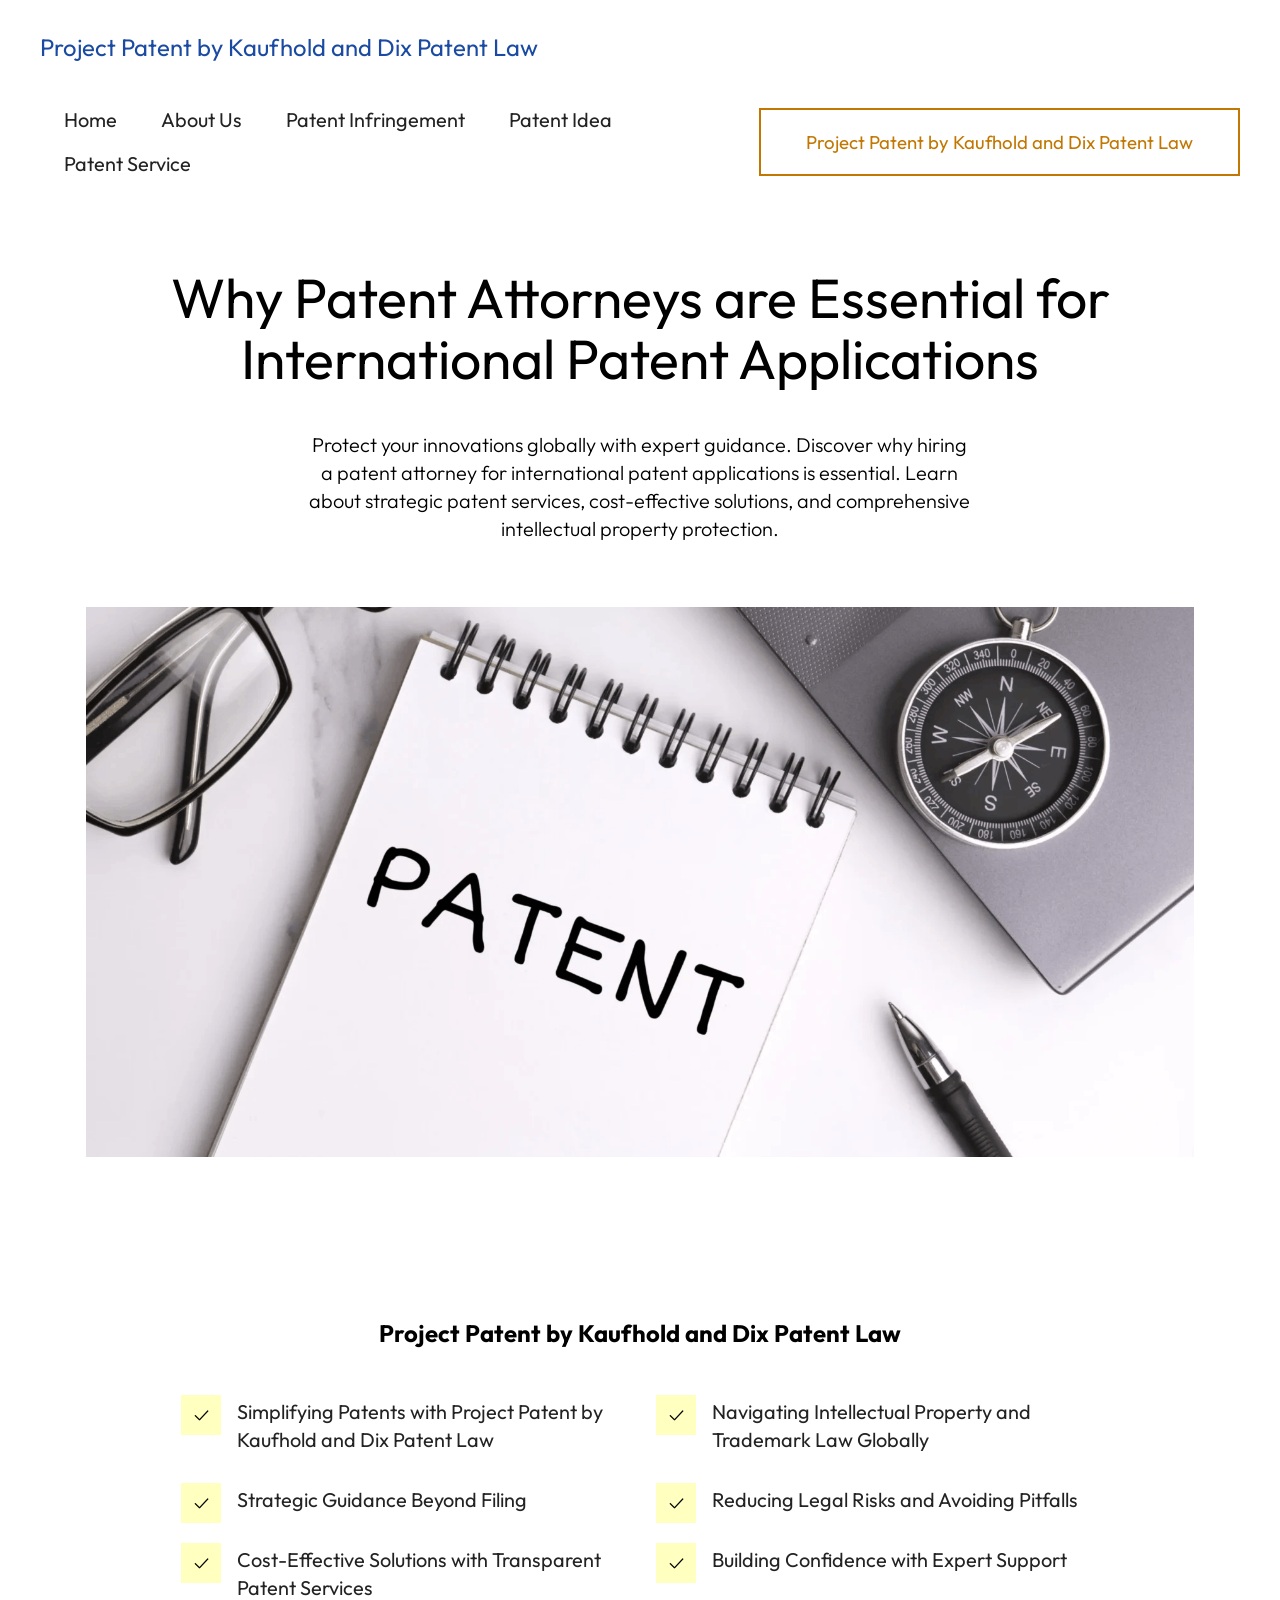
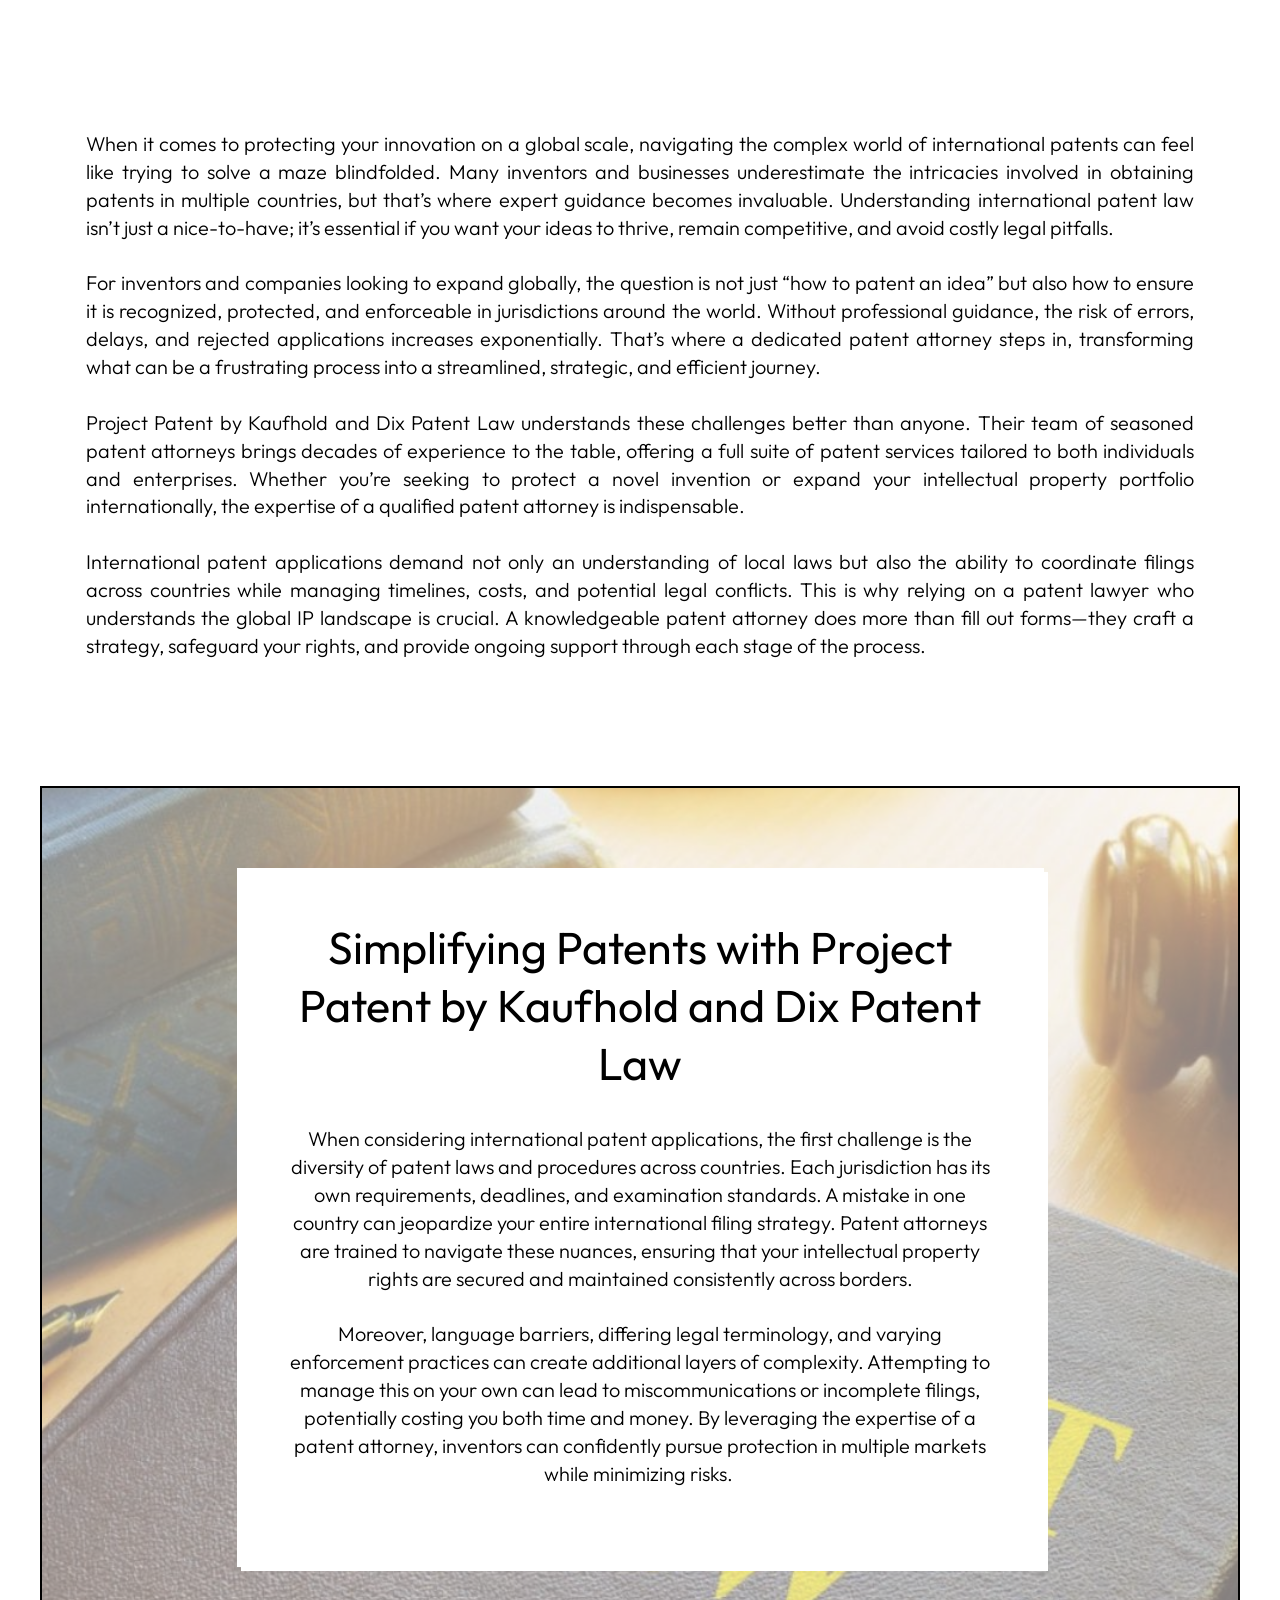
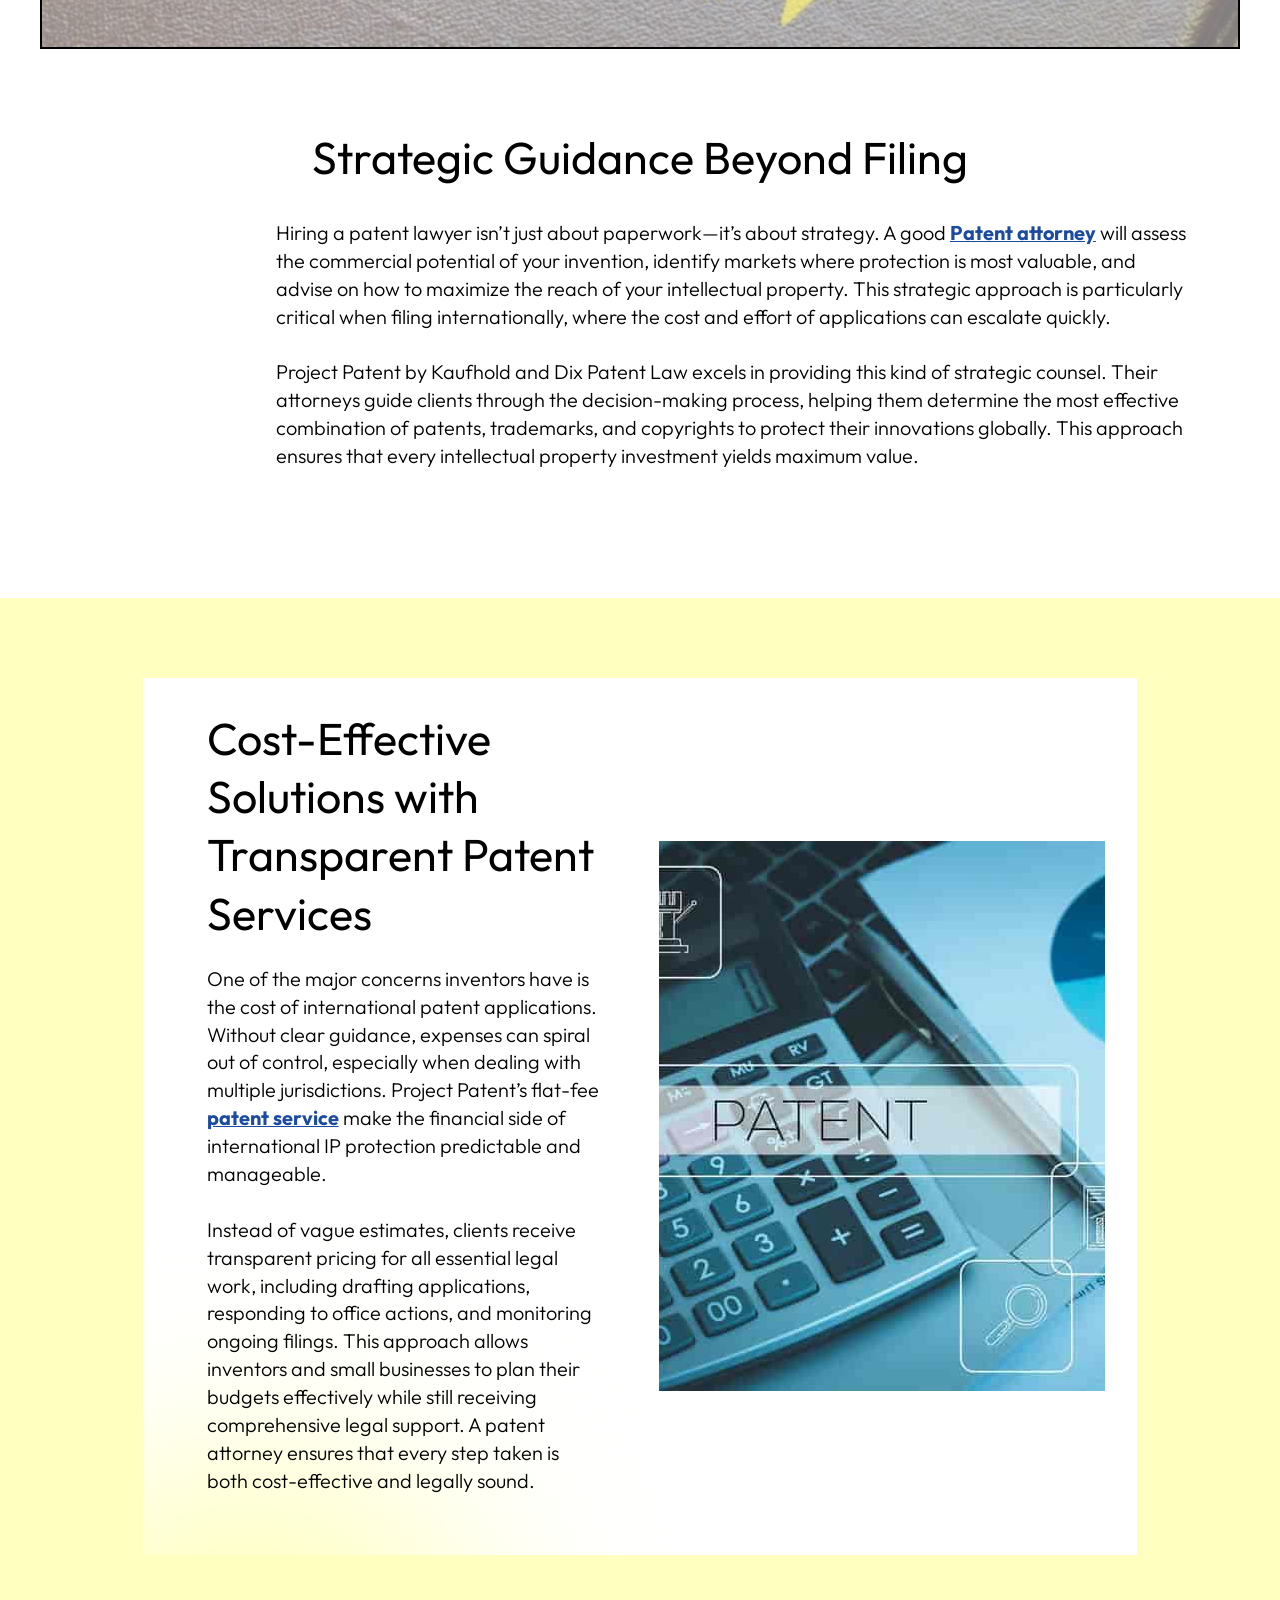
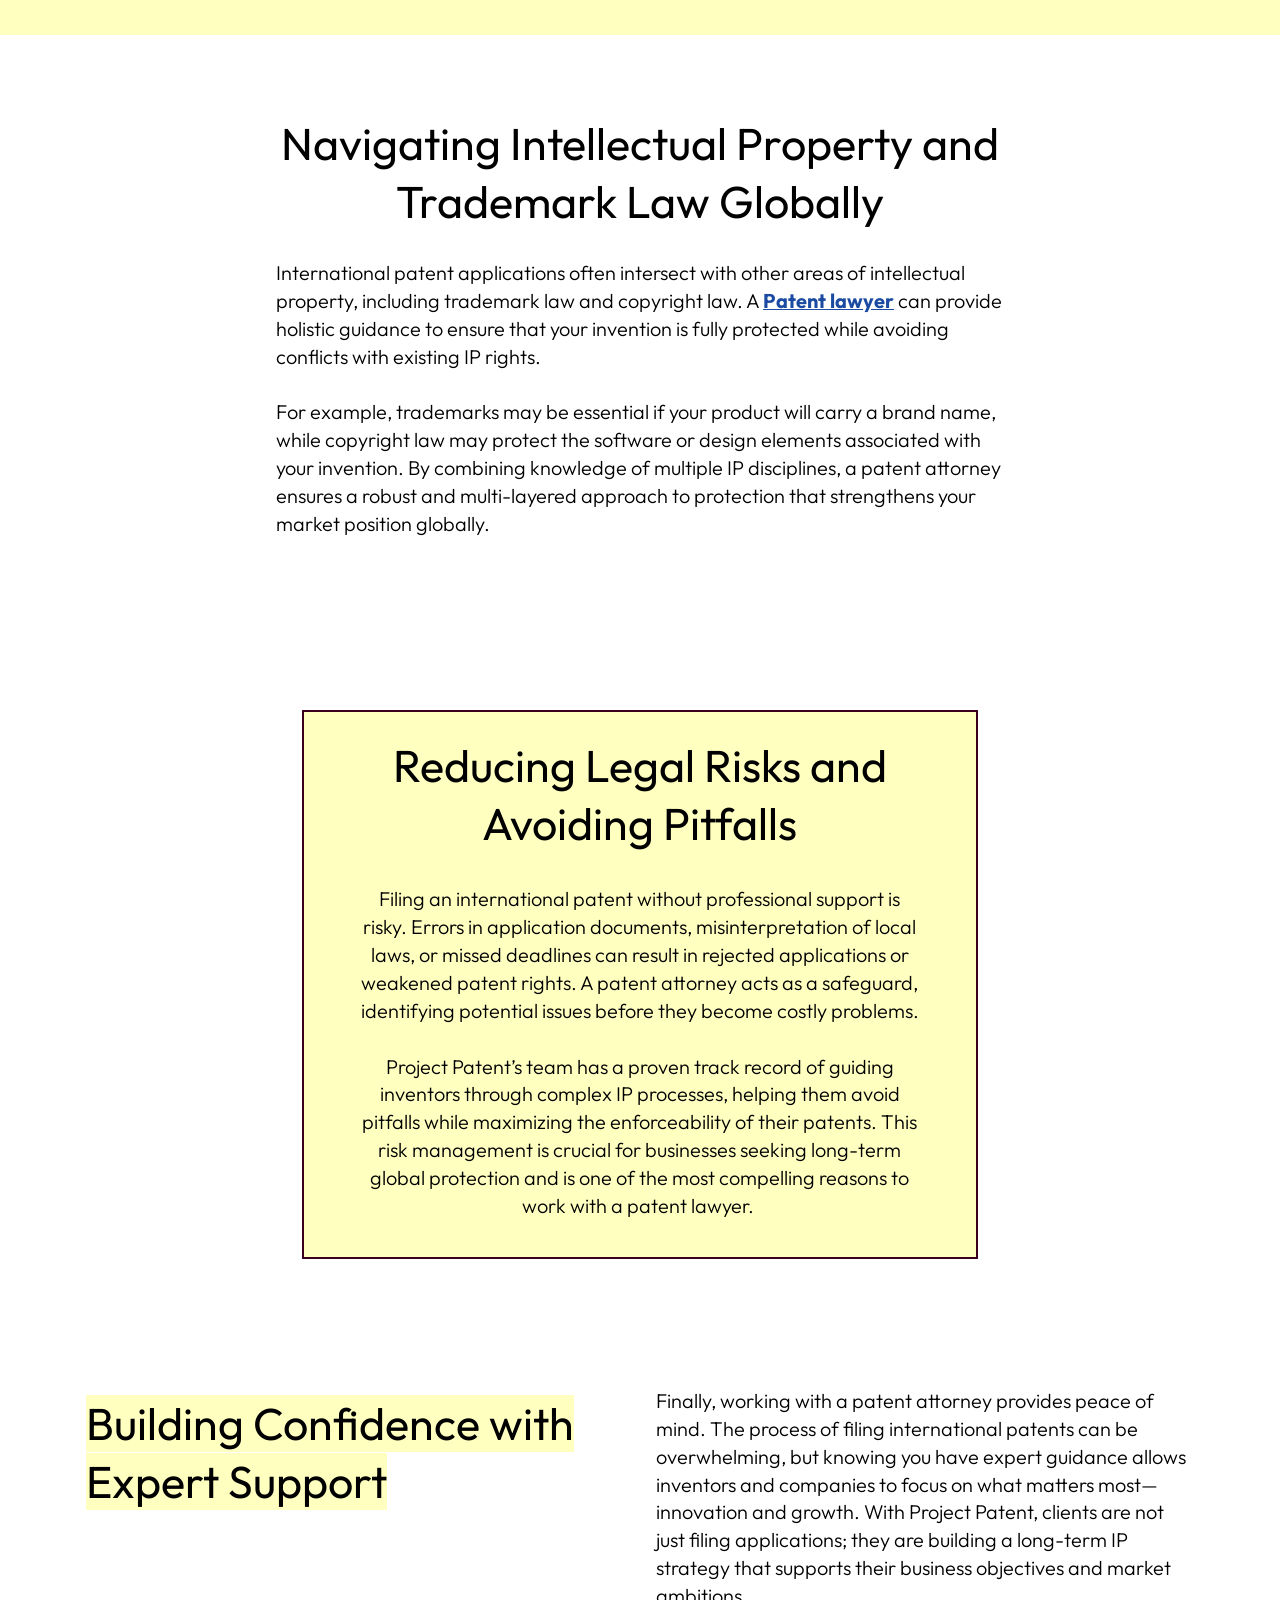
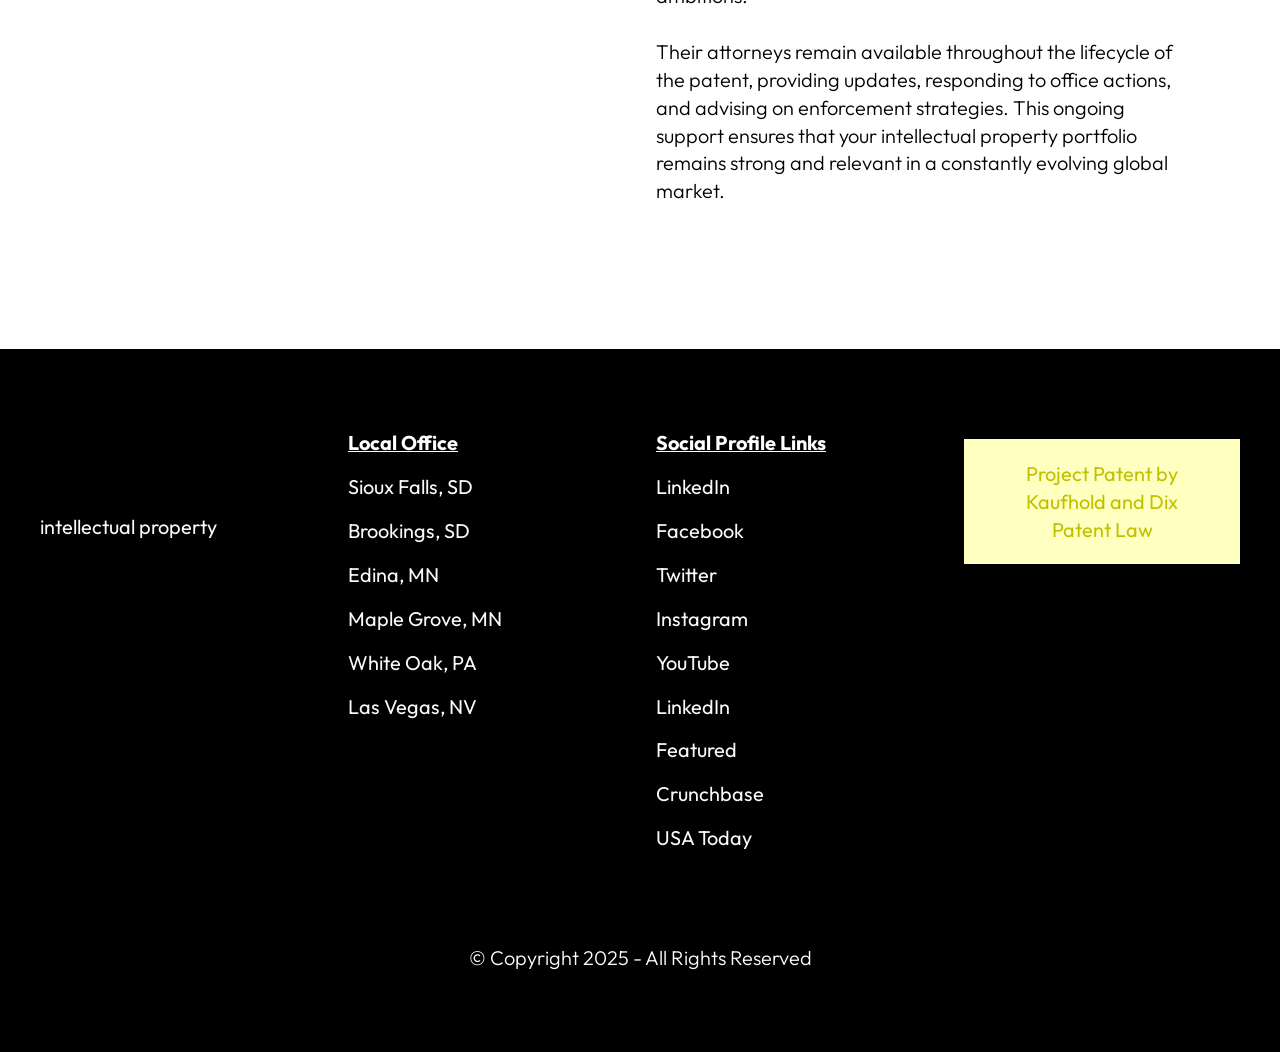
==== commit 522a2022: "Add files via upload" ====
--- a/index.html
+++ b/index.html
@@ -302,7 +302,7 @@
 </li><li class="item-wrap"><a href="https://maps.app.goo.gl/3b91AK1cxVoUeaT87" class="text-white">Edina, MN</a>
 </li><li class="item-wrap"><a href="https://maps.app.goo.gl/Ftm4C1RJTXV5syiF9" class="text-white">Maple Grove, MN</a>
 </li><li class="item-wrap"><a href="https://maps.app.goo.gl/7kUKJ81yMYNYSNBJ6" class="text-white">White Oak, PA</a>
-</li><li class="item-wrap"><a href="https://maps.app.goo.gl/A8KwVt1ZNx52qMy4A" class="text-white">Las Vegas, NV</a></li>
+</li><li class="item-wrap"><a href="https://projectpatent.com/las-vegas-patent-lawyer" class="text-white">Las Vegas, NV</a></li>
                     </ul>
                 </div>
             </div>
@@ -316,7 +316,9 @@
 </li><li class="item-wrap"><a href="https://www.instagram.com/kaufhold_dix/" class="text-white">Instagram</a>
 </li><li class="item-wrap"><a href="https://www.youtube.com/channel/UCqrubqevEuwUTIYhiWQu7wQ" class="text-white">YouTube</a>
 </li><li class="item-wrap"><a href="https://www.linkedin.com/in/sean-kaufhold-381ba010" class="text-white">LinkedIn</a>
-</li><li class="item-wrap"><a href="https://featured.com/p/sean-kaufhold" class="text-white">Featured</a></li>
+</li><li class="item-wrap"><a href="https://www.connectively.us/p/sean-kaufhold" class="text-white">Featured</a></li>
+</li><li class="item-wrap"><a href="https://www.crunchbase.com/organization/project-patent-by-kaufhold-dix-patent-law" class="text-white">Crunchbase</a></li>
+</li><li class="item-wrap"><a href="https://www.usatoday.com/story/special/contributor-content/2026/06/11/how-to-patent-an-idea-a-complete-guide-for-inventors-entrepreneurs-and-businesses-from-project-paten/90510724007/" class="text-white">USA Today</a></li>
                     </ul>
                 </div>
             </div>
